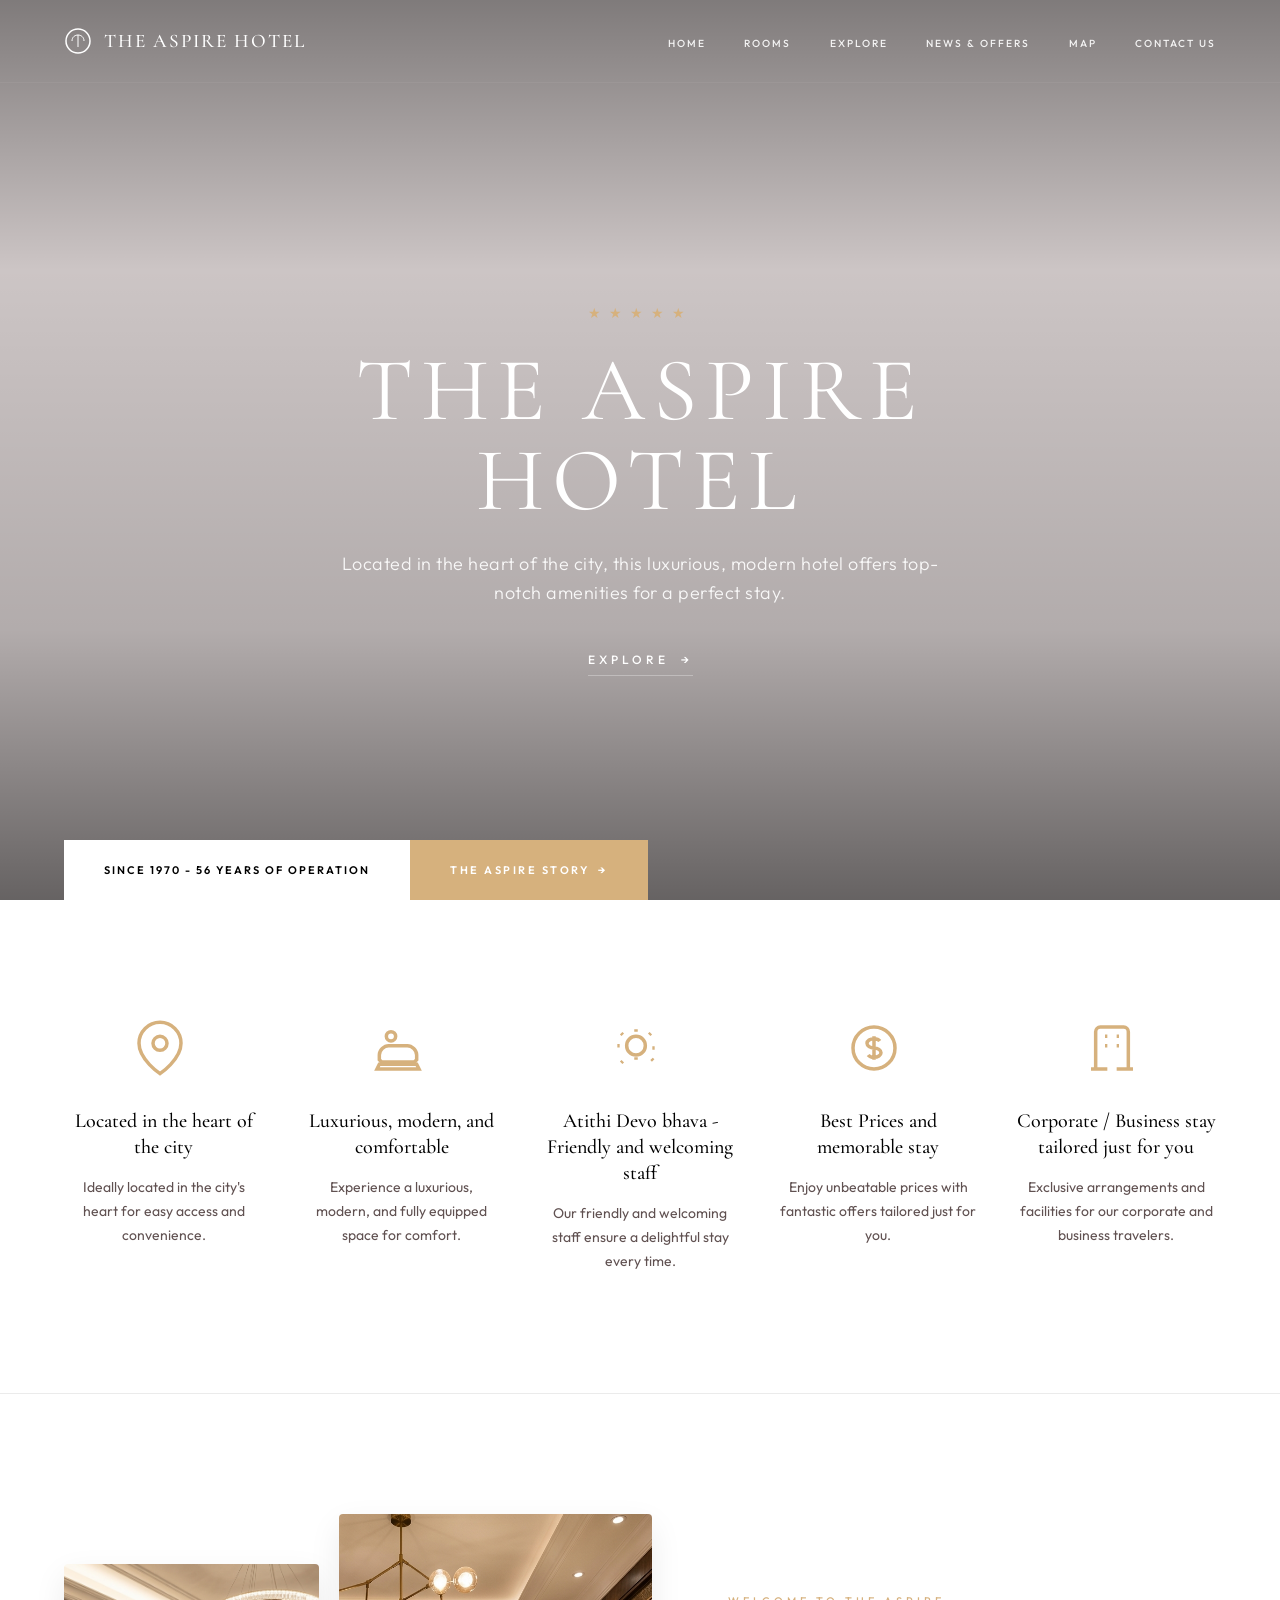
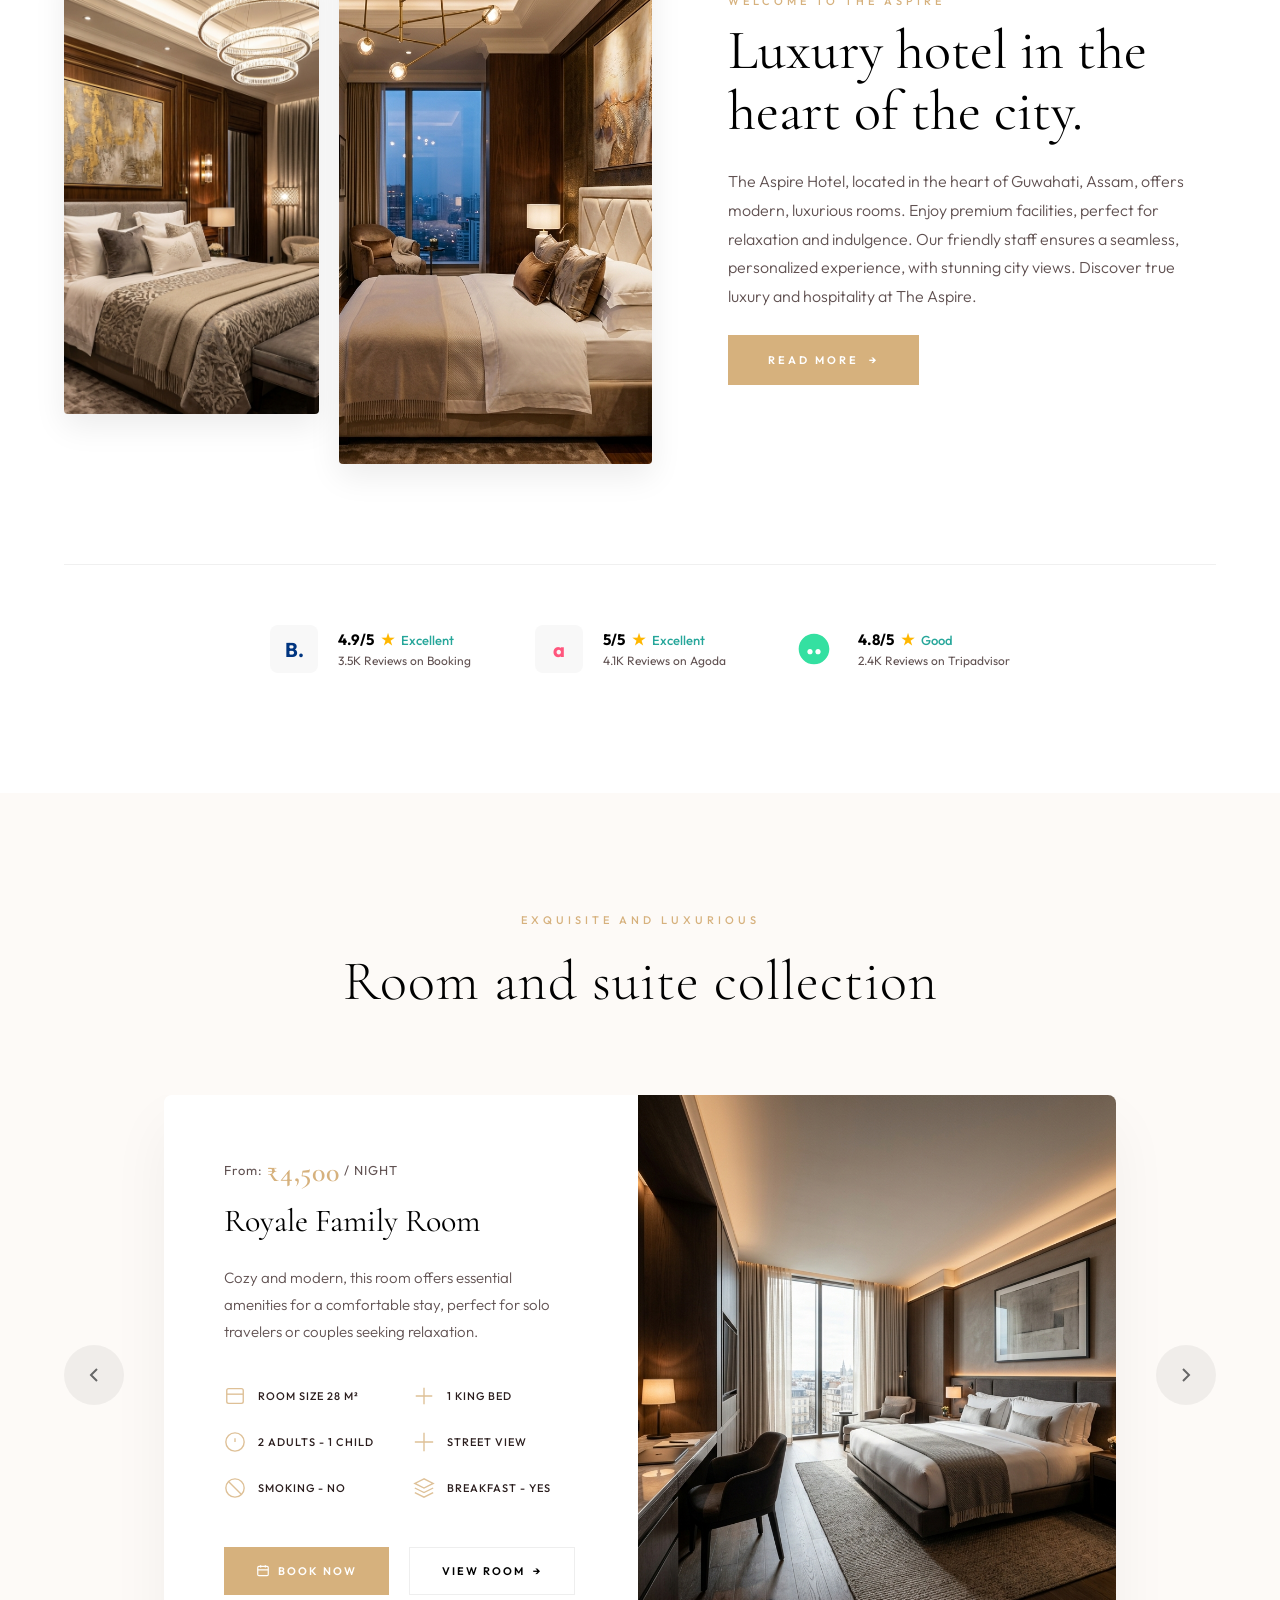
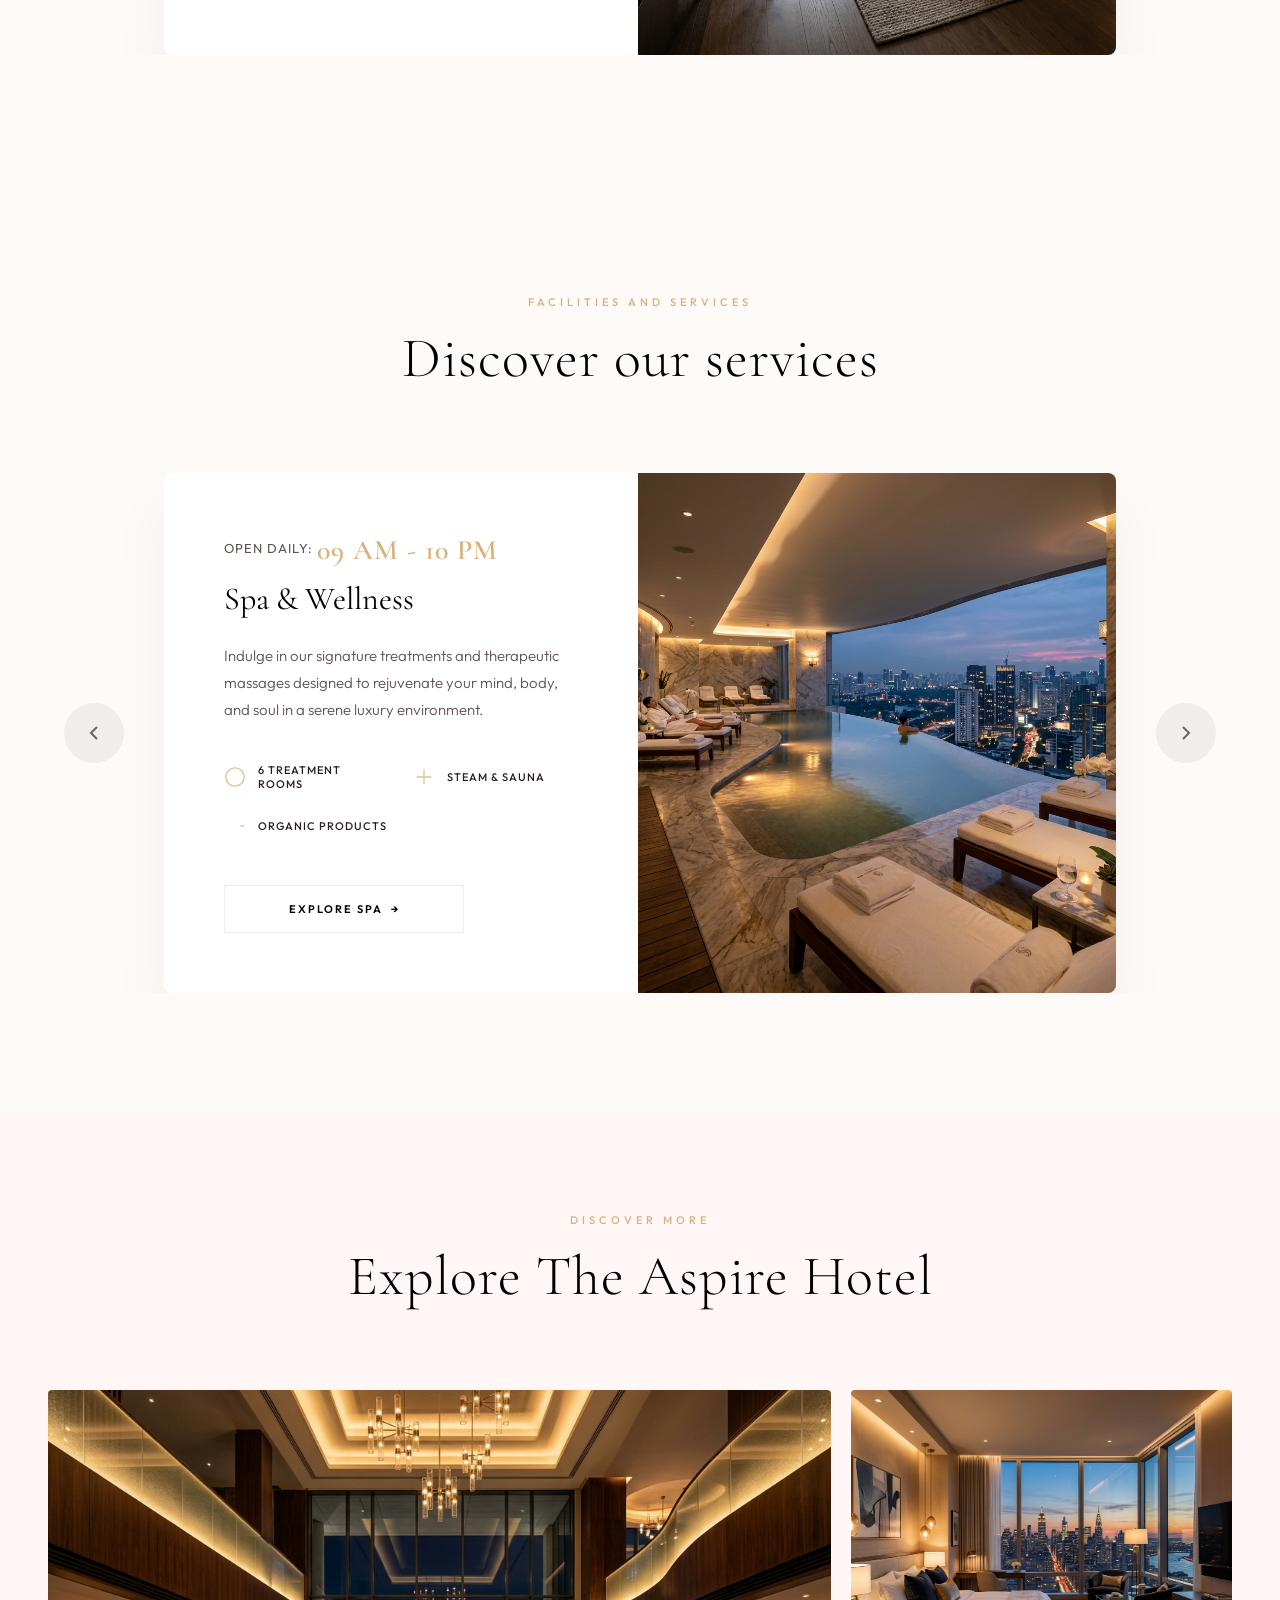
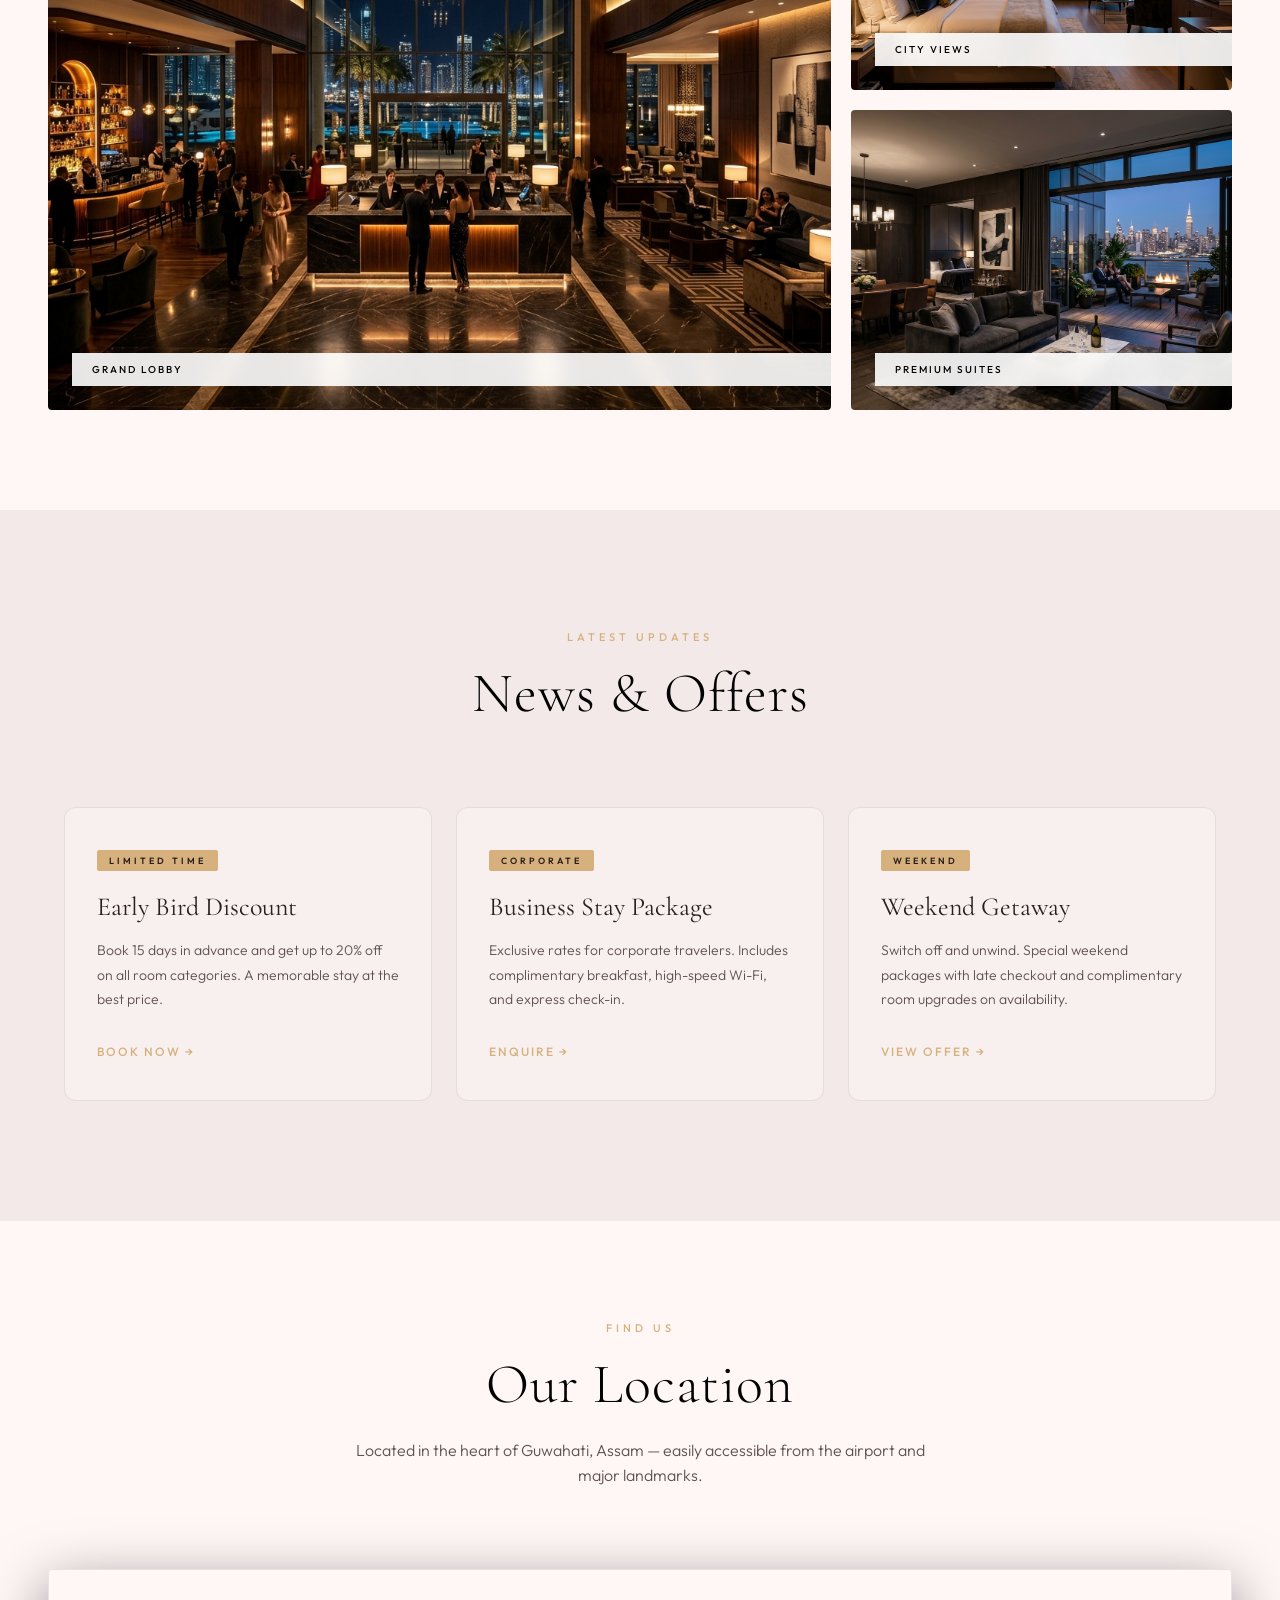
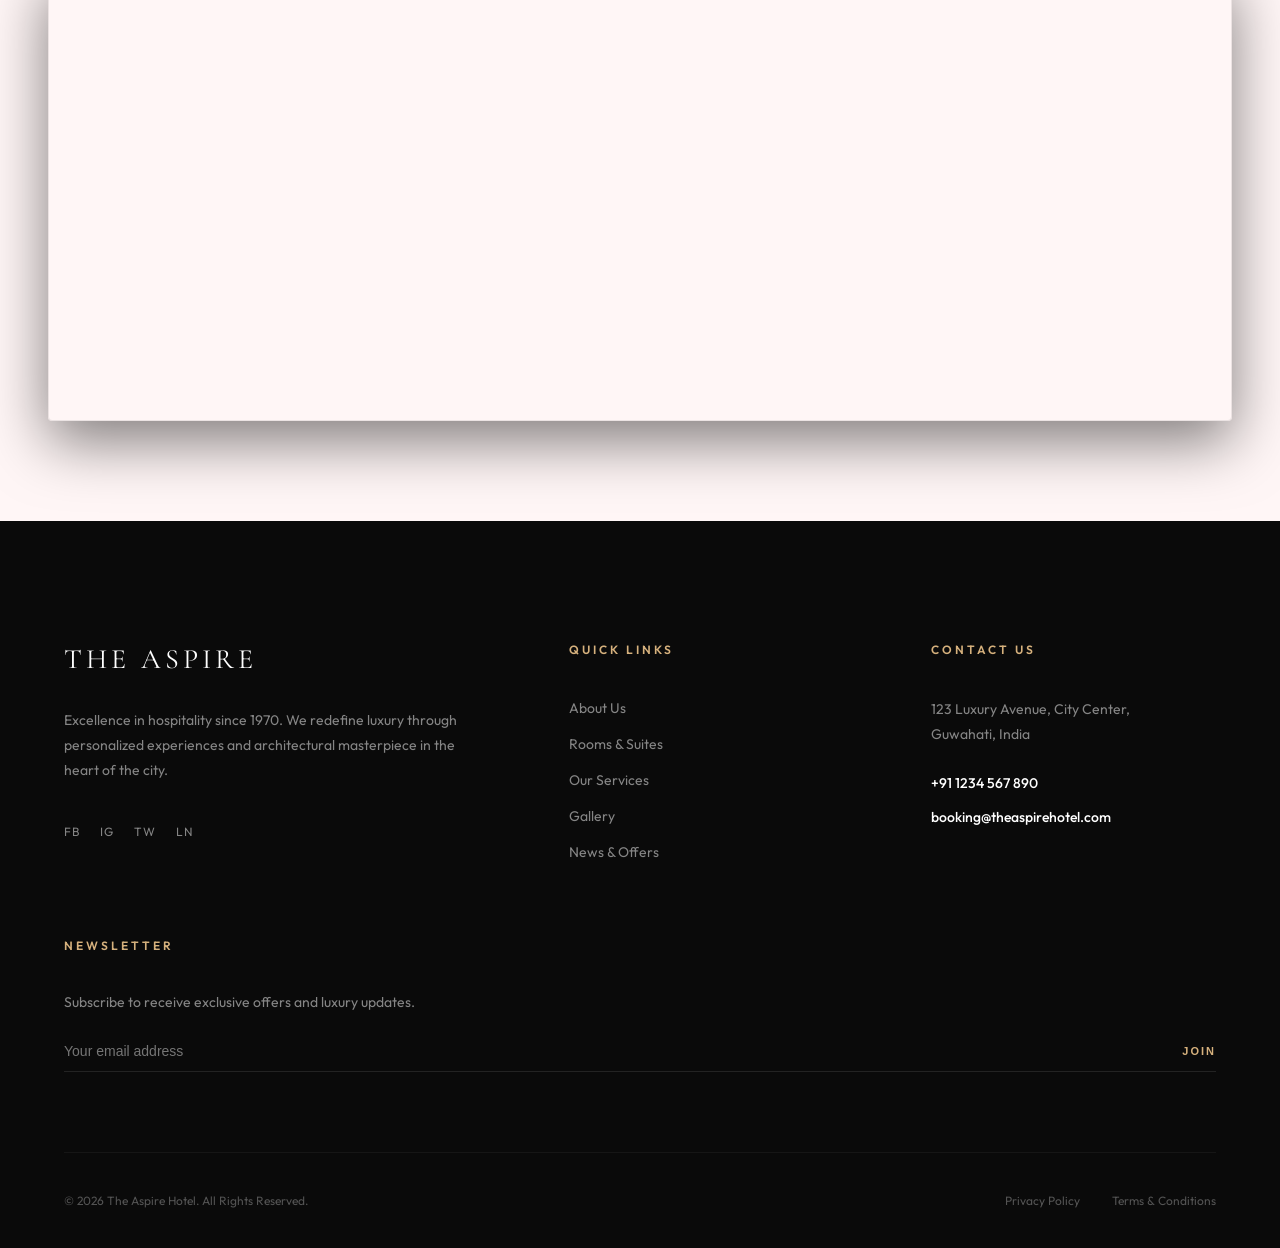
==== index.html @ 293cb463 "new" ====
<!doctype html>
<html lang="en">
  <head>
    <meta charset="UTF-8" />
    <meta name="viewport" content="width=device-width, initial-scale=1.0" />
    <title>The Aspire Hotel – Guwahati</title>
    <meta
      name="description"
      content="The Aspire Hotel, located in the heart of Guwahati. Luxurious, modern and comfortable rooms. Best prices and memorable stay awaits you."
    />
    <!-- External Stylesheet -->
    <link rel="stylesheet" href="./style.css" />
  </head>
  <body>
    <!-- NAV (Glassmorphism) -->
    <nav id="main-nav">
      <a href="#home" class="nav-logo" id="nav-logo-link">
        <svg viewBox="0 0 28 28" fill="none" xmlns="http://www.w3.org/2000/svg">
          <circle
            cx="14"
            cy="14"
            r="12"
            stroke="currentColor"
            stroke-width="1.5"
          />
          <path
            d="M8 14 C8 10 11 8 14 8 C17 8 20 10 20 14"
            stroke="currentColor"
            stroke-width="1"
            fill="none"
          />
          <line
            x1="14"
            y1="8"
            x2="14"
            y2="20"
            stroke="currentColor"
            stroke-width="1"
          />
        </svg>
        The Aspire Hotel
      </a>
      <ul class="nav-links" id="nav-links">
        <li><a href="#home" id="nav-home">Home</a></li>
        <li><a href="#rooms" id="nav-rooms">Rooms</a></li>
        <li><a href="#explore" id="nav-explore">Explore</a></li>
        <li><a href="#news-offers" id="nav-news">News & Offers</a></li>
        <li><a href="#map" id="nav-map">Map</a></li>
        <li><a href="#contact" id="nav-contact">Contact Us</a></li>
      </ul>
      <!-- <a href="#rooms" class="nav-btn" id="nav-reservation-btn">Reservation</a> -->
      <button class="nav-hamburger" id="nav-hamburger" aria-label="Open menu">
        <span></span><span></span><span></span>
      </button>
    </nav>

    <!-- MOBILE MENU DRAWER -->
    <div class="mobile-menu" id="mobile-menu">
      <button
        class="mobile-menu-close"
        id="mobile-menu-close"
        aria-label="Close menu"
      >
        ✕
      </button>
      <ul class="mobile-nav-links">
        <li><a href="#home">Home</a></li>
        <li><a href="#rooms">Rooms</a></li>
        <li><a href="#explore">Explore</a></li>
        <li><a href="#news-offers">News & Offers</a></li>
        <li><a href="#map">Map</a></li>
        <li><a href="#contact">Contact Us</a></li>
      </ul>
      <a
        href="#rooms"
        class="nav-btn"
        style="margin-top: 40px; display: inline-block"
        >Reservation</a
      >
    </div>
    <div class="mobile-menu-overlay" id="mobile-menu-overlay"></div>

    <!-- HERO -->
    <section class="hero" id="home">
      <video class="hero-video" autoplay muted loop playsinline>
        <source src="./Vidio-BG.mp4" type="video/mp4" />
      </video>

      <div class="hero-overlay"></div>

      <div class="hero-content">
        <div class="hero-stars">★★★★★</div>
        <h1 class="hero-title">THE ASPIRE HOTEL</h1>
        <p class="hero-sub">
          Located in the heart of the city, this luxurious, modern hotel offers
          top-notch amenities for a perfect stay.
        </p>
        <a href="#rooms" class="hero-explore" id="hero-explore-btn"
          >EXPLORE &nbsp;→</a
        >
      </div>

      <div class="hero-bottom-bar">
        <div class="hero-op-info">
          <div class="since-box">SINCE 1970 - 56 YEARS OF OPERATION</div>
          <a href="#about" class="story-link">THE ASPIRE STORY &nbsp;→</a>
        </div>
      </div>
    </section>

    <!-- FEATURES SECTION -->
    <section class="features-row" id="features">
      <div class="features-grid">
        <div class="feature-item reveal">
          <div class="feature-icon">
            <svg
              viewBox="0 0 24 24"
              fill="none"
              stroke="currentColor"
              stroke-width="1.5"
            >
              <path d="M21 10c0 7-9 13-9 13s-9-6-9-13a9 9 0 0118 0z" />
              <circle cx="12" cy="10" r="3" />
            </svg>
          </div>
          <h3 class="feature-title">Located in the heart of the city</h3>
          <p class="feature-text">
            Ideally located in the city's heart for easy access and convenience.
          </p>
        </div>

        <div class="feature-item reveal">
          <div class="feature-icon">
            <svg
              viewBox="0 0 24 24"
              fill="none"
              stroke="currentColor"
              stroke-width="1.5"
            >
              <path
                d="M4 19h16l1 2h-18l1-2zm16-4v2l-1 1h-14l-1-1v-2c0-2 2-4 4-4h8c2 0 4 2 4 4zM7 7a2 2 0 114 0 2 2 0 01-4 0z"
              />
            </svg>
          </div>
          <h3 class="feature-title">Luxurious, modern, and comfortable</h3>
          <p class="feature-text">
            Experience a luxurious, modern, and fully equipped space for
            comfort.
          </p>
        </div>

        <div class="feature-item reveal">
          <div class="feature-icon">
            <svg
              viewBox="0 0 24 24"
              fill="none"
              stroke="currentColor"
              stroke-width="1.5"
            >
              <path
                d="M12 4v1m0 11v1m8-5h-1M5 11H4m15.364 6.364l-.707-.707M6.343 6.343l-.707-.707m12.728 0l-.707.707M6.343 17.657l-.707.707M16 11a4 4 0 11-8 0 4 4 0 018 0z"
              />
            </svg>
          </div>
          <h3 class="feature-title">
            Atithi Devo bhava - Friendly and welcoming staff
          </h3>
          <p class="feature-text">
            Our friendly and welcoming staff ensure a delightful stay every
            time.
          </p>
        </div>

        <div class="feature-item reveal">
          <div class="feature-icon">
            <svg
              viewBox="0 0 24 24"
              fill="none"
              stroke="currentColor"
              stroke-width="1.5"
            >
              <path
                d="M12 8c-1.657 0-3 .895-3 2s1.343 2 3 2 3 .895 3 2-1.343 2-3 2m0-8c1.11 0 2.08.407 2.5 1M12 8V7m0 1v8m0 0v1m0-1c-1.11 0-2.08-.407-2.5-1M21 12a9 9 0 11-18 0 9 9 0 0118 0z"
              />
            </svg>
          </div>
          <h3 class="feature-title">Best Prices and memorable stay</h3>
          <p class="feature-text">
            Enjoy unbeatable prices with fantastic offers tailored just for you.
          </p>
        </div>

        <div class="feature-item reveal">
          <div class="feature-icon">
            <svg
              viewBox="0 0 24 24"
              fill="none"
              stroke="currentColor"
              stroke-width="1.5"
            >
              <path
                d="M19 21V5a2 2 0 00-2-2H7a2 2 0 00-2 2v16m14 0h2m-2 0h-5m-9 0H3m2 0h5M9 7h1m-1 4h1m4-4h1m-1 4h1"
              />
            </svg>
          </div>
          <h3 class="feature-title">
            Corporate / Business stay tailored just for you
          </h3>
          <p class="feature-text">
            Exclusive arrangements and facilities for our corporate and business
            travelers.
          </p>
        </div>
      </div>
    </section>

    <!-- WELCOME SECTION -->
    <section class="welcome-section" id="about">
      <div class="welcome-container">
        <div class="welcome-visuals reveal">
          <div class="img-stagger-1">
            <img src="./assets/about_1.png" alt="Luxury Room View 1" />
          </div>
          <div class="img-stagger-2">
            <img src="./assets/about_2.png" alt="Luxury Room View 2" />
          </div>
        </div>
        <div class="welcome-content reveal">
          <div class="content-header">
            <span class="eyebrow">WELCOME TO THE ASPIRE</span>
            <h2 class="title">Luxury hotel in the<br />heart of the city.</h2>
          </div>
          <p class="description">
            The Aspire Hotel, located in the heart of Guwahati, Assam, offers
            modern, luxurious rooms. Enjoy premium facilities, perfect for
            relaxation and indulgence. Our friendly staff ensures a seamless,
            personalized experience, with stunning city views. Discover true
            luxury and hospitality at The Aspire.
          </p>
          <a href="#explore" class="btn-lara-read">READ MORE &nbsp;→</a>
        </div>
      </div>

      <!-- RATINGS STRIP -->
      <div class="ratings-row reveal">
        <div class="ratings-container">
          <div class="rating-item">
            <div class="rating-logo">B.</div>
            <div class="rating-info">
              <div class="rating-val">
                4.9/5 <span class="stars">★</span>
                <span class="quality">Excellent</span>
              </div>
              <div class="rating-count">3.5K Reviews on Booking</div>
            </div>
          </div>
          <div class="rating-item">
            <div class="rating-logo brand-agoda">a</div>
            <div class="rating-info">
              <div class="rating-val">
                5/5 <span class="stars">★</span>
                <span class="quality">Excellent</span>
              </div>
              <div class="rating-count">4.1K Reviews on Agoda</div>
            </div>
          </div>
          <div class="rating-item">
            <div class="rating-logo brand-trip">
              <svg viewBox="0 0 24 24" fill="currentColor">
                <path
                  d="M12 .5C5.649.5.5 5.649.5 12c0 6.351 5.149 11.5 11.5 11.5s11.5-5.149 11.5-11.5C23.5 5.649 18.351.5 12 .5zM9 16c-1.104 0-2-.896-2-2s.896-2 2-2 2 .896 2 2-.896 2-2 2zm6 0c-1.104 0-2-.896-2-2s.896-2 2-2 2 .896 2 2-.896 2-2 2z"
                />
              </svg>
            </div>
            <div class="rating-info">
              <div class="rating-val">
                4.8/5 <span class="stars">★</span>
                <span class="quality">Good</span>
              </div>
              <div class="rating-count">2.4K Reviews on Tripadvisor</div>
            </div>
          </div>
        </div>
      </div>
    </section>

    <!-- ROOMS COLLECTION -->
    <section class="rooms" id="rooms">
      <div class="rooms-header reveal">
        <span class="eyebrow">EXQUISITE AND LUXURIOUS</span>
        <h2 class="title">Room and suite collection</h2>
      </div>

      <div class="collection-slider reveal" data-slider="room-collection">
        <div class="slider-track">
          <!-- Slide 1: Standard Room -->
          <div class="slider-slide">
            <div class="room-card-large">
              <div class="room-info-pane">
                <div class="room-price-info">
                  From: <span class="price-val">₹4,500</span> / NIGHT
                </div>
                <h3 class="room-name-large">Royale Family Room</h3>
                <p class="room-desc-large">
                  Cozy and modern, this room offers essential amenities for a
                  comfortable stay, perfect for solo travelers or couples
                  seeking relaxation.
                </p>
                <div class="room-details-grid">
                  <div class="detail-item">
                    <svg
                      viewBox="0 0 24 24"
                      fill="none"
                      stroke="currentColor"
                      stroke-width="1.5"
                    >
                      <rect x="3" y="4" width="18" height="16" rx="2" />
                      <line x1="3" y1="10" x2="21" y2="10" />
                    </svg>
                    <span>ROOM SIZE 28 M²</span>
                  </div>
                  <div class="detail-item">
                    <svg
                      viewBox="0 0 24 24"
                      fill="none"
                      stroke="currentColor"
                      stroke-width="1.5"
                    >
                      <path d="M3 12h18M12 3v18" />
                    </svg>
                    <span>1 KING BED</span>
                  </div>
                  <div class="detail-item">
                    <svg
                      viewBox="0 0 24 24"
                      fill="none"
                      stroke="currentColor"
                      stroke-width="1.5"
                    >
                      <circle cx="12" cy="12" r="10" />
                      <path d="M12 16v.01M12 8v4" />
                    </svg>
                    <span>2 ADULTS - 1 CHILD</span>
                  </div>
                  <div class="detail-item">
                    <svg
                      viewBox="0 0 24 24"
                      fill="none"
                      stroke="currentColor"
                      stroke-width="1.5"
                    >
                      <path d="M12 2v20M2 12h20" />
                    </svg>
                    <span>STREET VIEW</span>
                  </div>
                  <div class="detail-item">
                    <svg
                      viewBox="0 0 24 24"
                      fill="none"
                      stroke="currentColor"
                      stroke-width="1.5"
                    >
                      <circle cx="12" cy="12" r="10" />
                      <line x1="4.93" y1="4.93" x2="19.07" y2="19.07" />
                    </svg>
                    <span>SMOKING - NO</span>
                  </div>
                  <div class="detail-item">
                    <svg
                      viewBox="0 0 24 24"
                      fill="none"
                      stroke="currentColor"
                      stroke-width="1.5"
                    >
                      <path
                        d="M12 2L2 7l10 5 10-5-10-5zM2 17l10 5 10-5M2 12l10 5 10-5"
                      />
                    </svg>
                    <span>BREAKFAST - YES</span>
                  </div>
                </div>
                <div class="room-actions-large">
                  <a href="#contact" class="btn-book-now">
                    <svg
                      viewBox="0 0 24 24"
                      fill="none"
                      stroke="currentColor"
                      stroke-width="2"
                      style="width: 14px; height: 14px; margin-right: 8px"
                    >
                      <rect x="3" y="4" width="18" height="16" rx="2" />
                      <path d="M16 2v4M8 2v4M3 10h18" />
                    </svg>
                    BOOK NOW
                  </a>
                  <a
                    href="./room-details.html?type=royale"
                    class="btn-view-room"
                    >VIEW ROOM &nbsp;→</a
                  >
                </div>
              </div>
              <div class="room-image-pane">
                <img
                  src="./assets/room_standard_coll.png"
                  alt="Standard Room"
                />
              </div>
            </div>
          </div>

          <!-- Slide 2: Deluxe Room -->
          <div class="slider-slide">
            <div class="room-card-large">
              <div class="room-info-pane">
                <div class="room-price-info">
                  From: <span class="price-val">₹7,500</span> / NIGHT
                </div>
                <h3 class="room-name-large">Premium Family Room</h3>
                <p class="room-desc-large">
                  Experience enhanced luxury with premium furnishings and
                  breathtaking city panoramas. A perfect blend of style and
                  comfort.
                </p>
                <div class="room-details-grid">
                  <div class="detail-item">
                    <svg
                      viewBox="0 0 24 24"
                      fill="none"
                      stroke="currentColor"
                      stroke-width="1.5"
                    >
                      <rect x="3" y="4" width="18" height="16" rx="2" />
                    </svg>
                    <span>ROOM SIZE 42 M²</span>
                  </div>
                  <div class="detail-item">
                    <svg
                      viewBox="0 0 24 24"
                      fill="none"
                      stroke="currentColor"
                      stroke-width="1.5"
                    >
                      <path d="M3 12h18M12 3v18" />
                    </svg>
                    <span>1 KING BED</span>
                  </div>
                  <div class="detail-item">
                    <svg
                      viewBox="0 0 24 24"
                      fill="none"
                      stroke="currentColor"
                      stroke-width="1.5"
                    >
                      <circle cx="12" cy="12" r="10" />
                    </svg>
                    <span>2 ADULTS - 1 CHILD</span>
                  </div>
                  <div class="detail-item">
                    <svg
                      viewBox="0 0 24 24"
                      fill="none"
                      stroke="currentColor"
                      stroke-width="1.5"
                    >
                      <path d="M12 2v20M2 12h20" />
                    </svg>
                    <span>CITY VIEW</span>
                  </div>
                  <div class="detail-item">
                    <svg
                      viewBox="0 0 24 24"
                      fill="none"
                      stroke="currentColor"
                      stroke-width="1.5"
                    >
                      <circle cx="12" cy="12" r="10" />
                    </svg>
                    <span>SMOKING - NO</span>
                  </div>
                  <div class="detail-item">
                    <svg
                      viewBox="0 0 24 24"
                      fill="none"
                      stroke="currentColor"
                      stroke-width="1.5"
                    >
                      <path d="M12 2L2 7l10 5" />
                    </svg>
                    <span>BREAKFAST - YES</span>
                  </div>
                </div>
                <div class="room-actions-large">
                  <a href="#contact" class="btn-book-now">BOOK NOW</a>
                  <a
                    href="./room-details.html?type=premium"
                    class="btn-view-room"
                    >VIEW ROOM &nbsp;→</a
                  >
                </div>
              </div>
              <div class="room-image-pane">
                <img src="./assets/room_deluxe_coll.png" alt="Deluxe Room" />
              </div>
            </div>
          </div>

          <!-- Slide 3: Executive Suite -->
          <div class="slider-slide">
            <div class="room-card-large">
              <div class="room-info-pane">
                <div class="room-price-info">
                  From: <span class="price-val">₹12,000</span> / NIGHT
                </div>
                <h3 class="room-name-large">Deluxe Double Room</h3>
                <p class="room-desc-large">
                  Our most exclusive accommodation featuring a separate living
                  area and unparalleled luxury amenities for the elite traveler.
                </p>
                <div class="room-details-grid">
                  <div class="detail-item">
                    <svg
                      viewBox="0 0 24 24"
                      fill="none"
                      stroke="currentColor"
                      stroke-width="1.5"
                    >
                      <rect x="3" y="4" width="18" height="16" rx="2" />
                    </svg>
                    <span>ROOM SIZE 85 M²</span>
                  </div>
                  <div class="detail-item">
                    <svg
                      viewBox="0 0 24 24"
                      fill="none"
                      stroke="currentColor"
                      stroke-width="1.5"
                    >
                      <path d="M3 12h18" />
                    </svg>
                    <span>2 KING BEDS</span>
                  </div>
                  <div class="detail-item">
                    <svg
                      viewBox="0 0 24 24"
                      fill="none"
                      stroke="currentColor"
                      stroke-width="1.5"
                    >
                      <circle cx="12" cy="12" r="10" />
                    </svg>
                    <span>4 ADULTS</span>
                  </div>
                  <div class="detail-item">
                    <svg
                      viewBox="0 0 24 24"
                      fill="none"
                      stroke="currentColor"
                      stroke-width="1.5"
                    >
                      <path d="M12 21l-4-4" />
                    </svg>
                    <span>SKYLINE VIEW</span>
                  </div>
                  <div class="detail-item">
                    <svg
                      viewBox="0 0 24 24"
                      fill="none"
                      stroke="currentColor"
                      stroke-width="1.5"
                    >
                      <circle cx="12" cy="12" r="10" />
                    </svg>
                    <span>SMOKING - NO</span>
                  </div>
                  <div class="detail-item">
                    <svg
                      viewBox="0 0 24 24"
                      fill="none"
                      stroke="currentColor"
                      stroke-width="1.5"
                    >
                      <path d="M22 12h-4" />
                    </svg>
                    <span>BREAKFAST - YES</span>
                  </div>
                </div>
                <div class="room-actions-large">
                  <a href="#contact" class="btn-book-now">BOOK NOW</a>
                  <a
                    href="./room-details.html?type=deluxe"
                    class="btn-view-room"
                    >VIEW ROOM &nbsp;→</a
                  >
                </div>
              </div>
              <div class="room-image-pane">
                <img src="./assets/room_suite_coll.png" alt="Executive Suite" />
              </div>
            </div>
          </div>
        </div>

        <!-- Slider Controls -->
        <button class="slider-arrow prev" aria-label="Previous slide">
          <svg
            viewBox="0 0 24 24"
            fill="none"
            stroke="currentColor"
            stroke-width="2"
          >
            <path d="M15 18l-6-6 6-6" />
          </svg>
        </button>
        <button class="slider-arrow next" aria-label="Next slide">
          <svg
            viewBox="0 0 24 24"
            fill="none"
            stroke="currentColor"
            stroke-width="2"
          >
            <path d="M9 18l6-6-6-6" />
          </svg>
        </button>
      </div>
    </section>

    <!-- FACILITIES COLLECTION SLIDER -->
    <section class="rooms" id="services">
      <div class="rooms-header reveal">
        <span class="section-eyebrow">FACILITIES AND SERVICES</span>
        <h2 class="section-title">Discover our services</h2>
      </div>

      <div class="collection-slider reveal" data-slider="facility-collection">
        <div class="slider-track">
          <!-- Slide 1: Spa -->
          <div class="slider-slide">
            <div class="room-card-large">
              <div class="room-info-pane">
                <div class="room-price-info">
                  OPEN DAILY: <span class="price-val">09 AM - 10 PM</span>
                </div>
                <h3 class="room-name-large">Spa & Wellness</h3>
                <p class="room-desc-large">
                  Indulge in our signature treatments and therapeutic massages
                  designed to rejuvenate your mind, body, and soul in a serene
                  luxury environment.
                </p>
                <div class="room-details-grid">
                  <div class="detail-item">
                    <svg
                      viewBox="0 0 24 24"
                      fill="none"
                      stroke="currentColor"
                      stroke-width="1.5"
                    >
                      <circle cx="12" cy="12" r="10" />
                    </svg>
                    <span>6 TREATMENT ROOMS</span>
                  </div>
                  <div class="detail-item">
                    <svg
                      viewBox="0 0 24 24"
                      fill="none"
                      stroke="currentColor"
                      stroke-width="1.5"
                    >
                      <path d="M12 4v16M4 12h16" />
                    </svg>
                    <span>STEAM & SAUNA</span>
                  </div>
                  <div class="detail-item">
                    <svg
                      viewBox="0 0 24 24"
                      fill="none"
                      stroke="currentColor"
                      stroke-width="1.5"
                    >
                      <path d="M22 12h-4" />
                    </svg>
                    <span>ORGANIC PRODUCTS</span>
                  </div>
                </div>
                <div class="room-actions-large no-res">
                  <a href="#" class="btn-view-room">EXPLORE SPA &nbsp;→</a>
                </div>
              </div>
              <div class="room-image-pane">
                <img src="./assets/facility_spa.png" alt="Spa & Wellness" />
              </div>
            </div>
          </div>

          <!-- Slide 2: Dining -->
          <div class="slider-slide">
            <div class="room-card-large">
              <div class="room-info-pane">
                <div class="room-price-info">
                  FINE DINING: <span class="price-val">7 PM - 11 PM</span>
                </div>
                <h3 class="room-name-large">The Grand Restaurant</h3>
                <p class="room-desc-large">
                  Taste curated global cuisines prepared by multi-award winning
                  world-class chefs. An intimate atmosphere for the most
                  discerning palates.
                </p>
                <div class="room-details-grid">
                  <div class="detail-item">
                    <svg
                      viewBox="0 0 24 24"
                      fill="none"
                      stroke="currentColor"
                      stroke-width="1.5"
                    >
                      <path d="M12 2L2 7l10 5 10-5-10-5z" />
                    </svg>
                    <span>GLOBAL CUISINE</span>
                  </div>
                  <div class="detail-item">
                    <svg
                      viewBox="0 0 24 24"
                      fill="none"
                      stroke="currentColor"
                      stroke-width="1.5"
                    >
                      <path d="M3 12h18" />
                    </svg>
                    <span>80 SEATING CAPACITY</span>
                  </div>
                  <div class="detail-item">
                    <svg
                      viewBox="0 0 24 24"
                      fill="none"
                      stroke="currentColor"
                      stroke-width="1.5"
                    >
                      <path d="M12 21l-4-4" />
                    </svg>
                    <span>PRIVATE DINING</span>
                  </div>
                </div>
                <div class="room-actions-large no-res">
                  <a href="#" class="btn-view-room">VIEW MENU &nbsp;→</a>
                </div>
              </div>
              <div class="room-image-pane">
                <img src="./assets/facility_dining.png" alt="Fine Dining" />
              </div>
            </div>
          </div>

          <!-- Slide 3: Pool -->
          <div class="slider-slide">
            <div class="room-card-large">
              <div class="room-info-pane">
                <div class="room-price-info">
                  ROOFTOP: <span class="price-val">06 AM - 08 PM</span>
                </div>
                <h3 class="room-name-large">Infinity Rooftop Pool</h3>
                <p class="room-desc-large">
                  Experience breathtaking city views from our
                  temperature-controlled rooftop pool. The perfect spot for
                  twilight swimming and relaxation.
                </p>
                <div class="room-details-grid">
                  <div class="detail-item">
                    <svg
                      viewBox="0 0 24 24"
                      fill="none"
                      stroke="currentColor"
                      stroke-width="1.5"
                    >
                      <path d="M12 21l-4-4" />
                    </svg>
                    <span>SKYLINE VIEWS</span>
                  </div>
                  <div class="detail-item">
                    <svg
                      viewBox="0 0 24 24"
                      fill="none"
                      stroke="currentColor"
                      stroke-width="1.5"
                    >
                      <circle cx="12" cy="12" r="10" />
                    </svg>
                    <span>HEATED WATER</span>
                  </div>
                  <div class="detail-item">
                    <svg
                      viewBox="0 0 24 24"
                      fill="none"
                      stroke="currentColor"
                      stroke-width="1.5"
                    >
                      <path d="M22 12h-4" />
                    </svg>
                    <span>POOLSIDE BAR</span>
                  </div>
                </div>
                <div class="room-actions-large no-res">
                  <a href="#" class="btn-view-room">RELAX BY POOL &nbsp;→</a>
                </div>
              </div>
              <div class="room-image-pane">
                <img src="./assets/facility_pool.png" alt="Infinity Pool" />
              </div>
            </div>
          </div>
        </div>

        <!-- Slider Controls -->
        <button class="slider-arrow prev" aria-label="Previous slide">
          <svg
            viewBox="0 0 24 24"
            fill="none"
            stroke="currentColor"
            stroke-width="2"
          >
            <path d="M15 18l-6-6 6-6" />
          </svg>
        </button>
        <button class="slider-arrow next" aria-label="Next slide">
          <svg
            viewBox="0 0 24 24"
            fill="none"
            stroke="currentColor"
            stroke-width="2"
          >
            <path d="M9 18l6-6-6-6" />
          </svg>
        </button>
      </div>
    </section>

    <!-- EXPLORE THE ASPIRE HOTEL -->
    <section class="explore" id="explore">
      <div class="container">
        <div class="section-header reveal">
          <div class="section-eyebrow">Discover More</div>
          <h2 class="section-title">Explore The Aspire Hotel</h2>
        </div>
        <div class="gallery-grid reveal">
          <div class="gallery-cell" id="gallery-lobby">
            <img src="./assets/hero_bg.png" alt="Lobby" />
            <div class="gallery-label">Grand Lobby</div>
          </div>
          <div class="gallery-cell" id="gallery-views">
            <img src="./assets/room_deluxe.png" alt="City Views" />
            <div class="gallery-label">City Views</div>
          </div>
          <div class="gallery-cell" id="gallery-suites">
            <img src="./assets/room_suite.png" alt="Suites" />
            <div class="gallery-label">Premium Suites</div>
          </div>
        </div>
      </div>
    </section>

    <!-- NEWS & OFFERS -->
    <section class="news-offers" id="news-offers">
      <div class="container">
        <div class="section-header reveal">
          <div class="section-eyebrow">Latest Updates</div>
          <h2 class="section-title">News & Offers</h2>
        </div>
        <div class="offers-grid reveal">
          <div class="offer-card" id="offer-card-1">
            <div class="offer-badge">Limited Time</div>
            <div class="offer-title">Early Bird Discount</div>
            <div class="offer-desc">
              Book 15 days in advance and get up to 20% off on all room
              categories. A memorable stay at the best price.
            </div>
            <a href="#rooms" class="offer-link">Book Now →</a>
          </div>
          <div class="offer-card" id="offer-card-2">
            <div class="offer-badge">Corporate</div>
            <div class="offer-title">Business Stay Package</div>
            <div class="offer-desc">
              Exclusive rates for corporate travelers. Includes complimentary
              breakfast, high-speed Wi-Fi, and express check-in.
            </div>
            <a href="#rooms" class="offer-link">Enquire →</a>
          </div>
          <div class="offer-card" id="offer-card-3">
            <div class="offer-badge">Weekend</div>
            <div class="offer-title">Weekend Getaway</div>
            <div class="offer-desc">
              Switch off and unwind. Special weekend packages with late checkout
              and complimentary room upgrades on availability.
            </div>
            <a href="#rooms" class="offer-link">View Offer →</a>
          </div>
        </div>
      </div>
    </section>

    <!-- MAP -->
    <section class="map-section" id="map">
      <div class="container">
        <div class="section-header reveal">
          <div class="section-eyebrow">Find Us</div>
          <h2 class="section-title">Our Location</h2>
          <p class="section-sub reveal">
            Located in the heart of Guwahati, Assam — easily accessible from the
            airport and major landmarks.
          </p>
        </div>
        <div class="map-container reveal">
          <iframe
            id="hotel-map"
            src="https://www.google.com/maps/embed?pb=!1m18!1m12!1m3!1d57408.42095597567!2d91.7086485!3d26.1445169!2m3!1f0!2f0!3f0!3m2!1i1024!2i768!4f13.1!3m3!1m2!1s0x375a5948b879f007%3A0x6f5f3e3a069a6a7b!2sGuwahati%2C%20Assam!5e0!3m2!1sen!2sin!4v1700000000000!5m2!1sen!2sin"
            width="100%"
            height="450"
            style="border: 0"
            allowfullscreen=""
            loading="lazy"
            referrerpolicy="no-referrer-when-downgrade"
            title="The Aspire Hotel Location - Guwahati"
          >
          </iframe>
        </div>
      </div>
    </section>

    <!-- FOOTER / CONTACT -->
    <!-- PREMIUM FOOTER -->
    <footer class="lara-footer" id="contact">
      <div class="footer-container">
        <div class="footer-top">
          <div class="footer-col brand-col">
            <a href="#" class="footer-logo">THE ASPIRE</a>
            <p class="brand-text">
              Excellence in hospitality since 1970. We redefine luxury through
              personalized experiences and architectural masterpiece in the
              heart of the city.
            </p>
            <div class="social-links">
              <a href="#" aria-label="Facebook">FB</a>
              <a href="#" aria-label="Instagram">IG</a>
              <a href="#" aria-label="Twitter">TW</a>
              <a href="#" aria-label="LinkedIn">LN</a>
            </div>
          </div>
          <div class="footer-col">
            <h4 class="footer-title">QUICK LINKS</h4>
            <ul class="footer-nav">
              <li><a href="#about">About Us</a></li>
              <li><a href="#rooms">Rooms & Suites</a></li>
              <li><a href="#services">Our Services</a></li>
              <li><a href="#explore">Gallery</a></li>
              <li><a href="#news-offers">News & Offers</a></li>
            </ul>
          </div>
          <div class="footer-col">
            <h4 class="footer-title">CONTACT US</h4>
            <div class="contact-info">
              <p>123 Luxury Avenue, City Center,<br />Guwahati, India</p>
              <p class="phone">+91 1234 567 890</p>
              <p class="email">booking@theaspirehotel.com</p>
            </div>
          </div>
          <div class="footer-col newsletter-col">
            <h4 class="footer-title">NEWSLETTER</h4>
            <p>Subscribe to receive exclusive offers and luxury updates.</p>
            <form class="newsletter-form">
              <input type="email" placeholder="Your email address" required />
              <button type="submit">JOIN</button>
            </form>
          </div>
        </div>
        <div class="footer-bottom">
          <p>© 2026 The Aspire Hotel. All Rights Reserved.</p>
          <div class="legal-links">
            <a href="#">Privacy Policy</a>
            <a href="#">Terms & Conditions</a>
          </div>
        </div>
      </div>
    </footer>

    <!-- LIGHTBOX MODAL -->
    <div id="lightbox" class="lightbox">
      <span class="lightbox-close">&times;</span>
      <button class="lightbox-prev">&lsaquo;</button>
      <div class="lightbox-content">
        <img id="lightbox-img" src="" alt="Gallery Image" />
        <div id="lightbox-caption" class="lightbox-caption"></div>
      </div>
      <button class="lightbox-next">&rsaquo;</button>
    </div>

    <!-- Scripts -->
    <script src="./roomsData.js"></script>
    <script src="./script.js"></script>
  </body>
</html>
---- style.css ----
@import url("https://fonts.googleapis.com/css2?family=Cormorant+Garamond:ital,wght@0,300;0,400;0,500;0,600;1,300;1,400&family=Outfit:wght@200;300;400;500;700&display=swap");

:root {
  /* OKLCH Color Palette - Premium Light Theme */
  --gold: oklch(0.78 0.08 75);
  --gold-light: oklch(0.85 0.06 75);
  --gold-dark: oklch(0.65 0.12 75);

  --base: oklch(0.98 0.01 20);
  --surface: oklch(0.96 0.01 20);
  --elevated: oklch(0.94 0.01 20);

  --text-main: oklch(0.25 0.02 20);
  --text-muted: oklch(0.45 0.02 20);

  --font-serif: "Cormorant Garamond", serif;
  --font-sans: "Outfit", sans-serif;

  --glass-bg: rgba(255, 255, 255, 0.7);
  --glass-border: rgba(0, 0, 0, 0.08);
  --shadow-sm: 0 4px 12px rgba(0, 0, 0, 0.05);
  --shadow-md: 0 12px 32px rgba(0, 0, 0, 0.08);

  /* Fluid Sizing & Typography */
  --space-unit: clamp(1rem, 2vw, 2rem);
  --section-padding: clamp(60px, 10vw, 120px);
  --container-px: clamp(24px, 5vw, 64px);

  --h1-size: clamp(40px, 8vw, 90px);
  --h2-size: clamp(32px, 5vw, 56px);
  --h3-size: clamp(24px, 3vw, 32px);
  --body-size: clamp(14px, 1.1vw, 16px);
}

.container {
  max-width: 1400px;
  margin: 0 auto;
  width: 100%;
}

/* ── GENERIC SECTION HEADERS ── */
.section-header {
  text-align: center;
  margin-bottom: clamp(40px, 8vw, 80px);
}

.section-eyebrow {
  display: block;
  font-size: 11px;
  letter-spacing: 4px;
  color: var(--gold);
  margin-bottom: 16px;
  font-weight: 500;
  text-transform: uppercase;
}

.section-title {
  font-family: var(--font-serif);
  font-size: var(--h2-size);
  color: #000;
  font-weight: 300;
  letter-spacing: 1px;
  line-height: 1.2;
}

.section-sub {
  font-size: 16px;
  color: var(--text-muted);
  max-width: 600px;
  margin: 20px auto 0;
  line-height: 1.6;
  font-weight: 300;
}

*,
*::before,
*::after {
  margin: 0;
  padding: 0;
  box-sizing: border-box;
}

html {
  scroll-behavior: smooth;
  scroll-padding-top: 100px; /* Enhanced for sticky header */
}

img,
svg {
  max-width: 100%;
  height: auto;
  display: block;
}

body {
  font-family: var(--font-sans);
  background: var(--base);
  color: var(--text-main);
  overflow-x: hidden;
  -webkit-font-smoothing: antialiased;
}

/* ── NAV ── */
nav {
  position: fixed;
  top: 0;
  left: 0;
  right: 0;
  z-index: 1000;
  display: flex;
  align-items: center;
  justify-content: space-between;
  gap: 40px; /* Prevent merging on zoom */
  padding: clamp(16px, 3vh, 32px) var(--container-px);
  transition: all 0.5s cubic-bezier(0.19, 1, 0.22, 1);
  border-bottom: 1px solid rgba(255, 255, 255, 0.05);
}

nav.scrolled {
  padding: 14px var(--container-px);
  background: rgba(255, 255, 255, 0.85);
  backdrop-filter: blur(24px);
  -webkit-backdrop-filter: blur(24px);
  border-bottom: 1px solid rgba(0, 0, 0, 0.1);
  box-shadow: 0 10px 30px rgba(0, 0, 0, 0.03);
}

.nav-logo {
  display: flex;
  align-items: center;
  gap: 12px;
  font-family: var(--font-serif);
  font-size: clamp(16px, 1.5vw, 20px);
  font-weight: 500;
  color: #fff;
  letter-spacing: 2px;
  text-transform: uppercase;
  text-decoration: none;
  transition: color 0.4s ease;
  white-space: nowrap;
}

nav.scrolled .nav-logo {
  color: var(--text-main);
}

.nav-logo svg {
  width: 28px !important;
  height: 28px !important;
  flex-shrink: 0;
  transition: transform 0.3s ease;
}

.nav-links {
  display: flex;
  gap: clamp(20px, 3vw, 40px);
  list-style: none;
}

.nav-links a {
  color: rgba(255, 255, 255, 0.9);
  font-size: clamp(10px, 0.8vw, 11px);
  letter-spacing: 2px;
  text-transform: uppercase;
  text-decoration: none;
  font-weight: 500;
  transition: all 0.3s ease;
  position: relative;
  white-space: nowrap;
}

nav.scrolled .nav-links a {
  color: var(--text-main);
}

.nav-links a::after {
  content: "";
  position: absolute;
  bottom: -4px;
  left: 0;
  width: 0;
  height: 1px;
  background: var(--gold);
  transition: width 0.3s ease;
}

.nav-links a:hover {
  color: var(--gold);
  opacity: 1;
}

.nav-links a:hover::after {
  width: 100%;
}

.nav-btn {
  background: var(--gold);
  color: #fff;
  padding: 12px 28px;
  font-size: 11px;
  letter-spacing: 2.2px;
  text-transform: uppercase;
  font-weight: 600;
  font-family: var(--font-sans);
  border: none;
  border-radius: 0;
  cursor: pointer;
  transition: all 0.4s cubic-bezier(0.19, 1, 0.22, 1);
  text-decoration: none;
}

.nav-btn:hover {
  background: var(--gold-light);
  transform: translateY(-2px);
  box-shadow: 0 4px 20px rgba(0, 0, 0, 0.4);
}

/* Hamburger */
.nav-hamburger {
  display: none;
  flex-direction: column;
  gap: 5px;
  background: none;
  border: none;
  cursor: pointer;
  padding: 6px;
}

.nav-hamburger span {
  display: block;
  width: 24px;
  height: 2px;
  background: #fff;
  border-radius: 2px;
  transition: all 0.3s cubic-bezier(0.4, 0, 0.2, 1);
}

nav.scrolled .nav-hamburger span {
  background: var(--text-main);
}

/* ── MOBILE MENU ── */
.mobile-menu {
  position: fixed;
  top: 0;
  right: -100%;
  width: min(320px, 85vw);
  height: 100vh;
  background: var(--surface);
  z-index: 2000;
  padding: 60px 40px 40px;
  transition: right 0.4s cubic-bezier(0.4, 0, 0.2, 1);
  border-left: 1px solid var(--glass-border);
  display: flex;
  flex-direction: column;
}

.mobile-menu.open {
  right: 0;
}

.mobile-menu-close {
  position: absolute;
  top: 20px;
  right: 20px;
  background: none;
  border: 1px solid var(--glass-border);
  color: var(--text-main);
  width: 36px;
  height: 36px;
  border-radius: 50%;
  font-size: 14px;
  cursor: pointer;
  transition: all 0.3s;
}

.mobile-menu-close:hover {
  border-color: var(--gold);
  color: var(--gold);
}

.mobile-nav-links {
  list-style: none;
  display: flex;
  flex-direction: column;
  gap: 28px;
  margin-top: 20px;
}

.mobile-nav-links a {
  color: var(--text-main);
  text-decoration: none;
  font-family: var(--font-serif);
  font-size: 24px;
  font-weight: 400;
  letter-spacing: 2px;
  transition: color 0.3s;
}

.mobile-nav-links a:hover {
  color: var(--gold);
}

.mobile-menu-overlay {
  position: fixed;
  inset: 0;
  background: rgba(0, 0, 0, 0.6);
  z-index: 1999;
  opacity: 0;
  pointer-events: none;
  transition: opacity 0.4s;
  backdrop-filter: blur(4px);
}

.mobile-menu-overlay.open {
  opacity: 1;
  pointer-events: all;
}

/* ── HERO ── */
.hero {
  min-height: 100vh;
  position: relative;
  display: flex;
  flex-direction: column;
  align-items: center;
  justify-content: center;
  overflow: hidden;
  padding-top: 80px;
}

/* ── SLIDER SYSTEM ── */
[data-slider] {
  position: relative;
  overflow: hidden;
  width: 100%;
}

.hero-slider {
  position: absolute;
  inset: 0;
  height: 100%;
  width: 100%;
}

.hero-video {
  position: absolute;
  inset: 0;
  width: 100%;
  height: 100%;
  object-fit: cover;
  z-index: 0;
}

.slider-track {
  display: flex;
  height: 100%;
  transition: transform 0.8s cubic-bezier(0.65, 0, 0.35, 1);
  will-change: transform;
}

.slider-slide {
  flex: 0 0 100%;
  width: 100%;
  height: 100%;
  position: relative;
  background-size: cover;
  background-position: center;
}

.slider-slide img {
  width: 100%;
  height: 100%;
  object-fit: cover;
}

/* Hero Specific Navigation */
.hero-nav .slider-arrow {
  position: absolute;
  top: clamp(60%, 75%, 85%); /* Position lower on mobile/zoom */
  transform: translateY(-50%);
  width: clamp(44px, 5vw, 54px);
  height: clamp(44px, 5vw, 54px);
  background: rgba(0, 0, 0, 0.3);
  backdrop-filter: blur(10px);
  -webkit-backdrop-filter: blur(10px);
  border: 1px solid rgba(255, 255, 255, 0.2);
  color: #fff;
  border-radius: 50%;
  display: flex;
  align-items: center;
  justify-content: center;
  cursor: pointer;
  transition: all 0.3s ease;
  z-index: 100;
}

.hero-nav .slider-arrow.prev {
  left: var(--container-px);
}

.hero-nav .slider-arrow.next {
  right: var(--container-px);
}

.hero-slider .slider-dots {
  position: absolute;
  bottom: 40px;
  left: 50%;
  transform: translateX(-50%);
  display: flex;
  gap: 12px;
  z-index: 10;
}

.slider-dot {
  width: 8px;
  height: 8px;
  border-radius: 50%;
  background: rgba(255, 255, 255, 0.5);
  cursor: pointer;
  transition: all 0.4s cubic-bezier(0.175, 0.885, 0.32, 1.275);
  border: 1px solid rgba(0, 0, 0, 0.1);
  padding: 0;
}

.slider-dot.active {
  background: var(--gold);
  transform: scale(1.6);
  border-color: var(--gold);
}

/* Room Specific */
.room-slider {
  height: 100%;
}

.room-slider .slider-arrow {
  position: absolute;
  top: 50%;
  transform: translateY(-50%);
  width: 40px;
  height: 40px;
  background: rgba(255, 255, 255, 0.8);
  border: none;
  color: var(--text-main);
  border-radius: 50%;
  display: flex;
  align-items: center;
  justify-content: center;
  cursor: pointer;
  transition: all 0.3s;
  opacity: 0;
  z-index: 10;
}

.room-slider:hover .slider-arrow {
  opacity: 1;
}

.room-slider .slider-arrow:hover {
  background: var(--gold);
  color: #fff;
}

.room-slider .slider-arrow.prev {
  left: 20px;
}
.room-slider .slider-arrow.next {
  right: 20px;
}

.room-slider .slider-arrow svg {
  width: 20px;
  height: 20px;
}

.hero-bg {
  display: none; /* Removed in favor of hero-slider */
}

.hero-overlay {
  position: absolute;
  inset: 0;
  background: linear-gradient(
    180deg,
    rgba(0, 0, 0, 0.5) 0%,
    rgba(0, 0, 0, 0.2) 30%,
    rgba(0, 0, 0, 0.3) 70%,
    rgba(0, 0, 0, 0.6) 100%
  );
  z-index: 1;
}

.hero-content {
  position: relative;
  z-index: 2;
  text-align: center;
  color: #fff;
  max-width: 900px;
  animation: fadeUp 1.4s cubic-bezier(0.19, 1, 0.22, 1) both;
}

.hero-stars {
  color: var(--gold);
  font-size: 14px;
  letter-spacing: 8px;
  margin-bottom: 24px;
  display: flex;
  justify-content: center;
}

.hero-title {
  font-family: var(--font-serif);
  font-size: var(--h1-size);
  font-weight: 400;
  color: #fff;
  letter-spacing: clamp(4px, 1vw, 8px);
  text-transform: uppercase;
  line-height: 1;
  margin-bottom: 24px;
}

.hero-sub {
  color: rgba(255, 255, 255, 0.9);
  font-size: clamp(14px, 1.5vw, 18px);
  font-weight: 300;
  letter-spacing: 0.5px;
  max-width: 600px;
  margin: 0 auto 40px;
  line-height: 1.6;
}

.hero-explore {
  display: inline-flex;
  align-items: center;
  gap: 12px;
  color: #fff;
  font-size: 12px;
  letter-spacing: 4px;
  text-transform: uppercase;
  text-decoration: none;
  font-weight: 500;
  border-bottom: 1px solid rgba(255, 255, 255, 0.3);
  padding-bottom: 8px;
  transition: all 0.4s ease;
}

.hero-explore:hover {
  letter-spacing: 6px;
  border-color: #fff;
  gap: 20px;
}

/* Scroll Indicator */
.hero-scroll {
  position: absolute;
  right: clamp(20px, 4vw, 64px); /* Responsive offset */
  bottom: 120px; /* Move UP above bottom bar and away from arrow */
  display: flex;
  flex-direction: column;
  align-items: center;
  gap: 20px;
  color: #fff;
  z-index: 20; /* Above overlays */
  pointer-events: none;
}

.hero-scroll span {
  writing-mode: vertical-rl;
  font-size: 10px;
  letter-spacing: 5px;
  font-weight: 500;
  opacity: 0.7;
}

.scroll-line {
  width: 1px;
  height: 80px;
  background: linear-gradient(
    180deg,
    rgba(255, 255, 255, 0.5) 0%,
    rgba(255, 255, 255, 0) 100%
  );
}

/* Hero Bottom Bar */
.hero-bottom-bar {
  position: absolute;
  bottom: 0;
  left: 0;
  right: 0;
  height: clamp(40px, 12vh, 60px);

  -webkit-backdrop-filter: blur(14px);
  display: flex;
  align-items: center;
  justify-content: space-between;
  padding: 0 var(--container-px);
  z-index: 5; /* Below navigation and arrows */
}

.hero-op-info {
  display: flex;
  align-items: stretch;
  height: 100%;
}

.since-box {
  background: #fff;
  color: #000;
  display: flex;
  align-items: center;
  padding: 0 40px;
  font-size: 11px;
  letter-spacing: 2px;
  font-weight: 600;
}

.story-link {
  background: var(--gold);
  color: #fff;
  display: flex;
  align-items: center;
  padding: 0 40px;
  font-size: 11px;
  letter-spacing: 2.5px;
  text-decoration: none;
  font-weight: 600;
  transition: background 0.3s;
}

.story-link:hover {
  background: var(--gold-dark);
}

.hero-stats {
  display: flex;
  gap: clamp(20px, 4vw, 60px);
  color: #fff;
}

.stat-item {
  display: flex;
  flex-direction: column;
  gap: 4px;
}

.stat-val {
  font-family: var(--font-serif);
  font-size: 24px;
  font-weight: 500;
}

.stat-lab {
  font-size: 10px;
  letter-spacing: 2px;
  opacity: 0.6;
  text-transform: uppercase;
}

.star-mini {
  color: var(--gold);
  font-size: 12px;
}

/* (Booking strip styles removed) */

/* ── FEATURES ROW ── */
.features-row {
  background: #fff;
  padding: var(--section-padding) var(--container-px);
  border-bottom: 1px solid var(--glass-border);
}

.features-grid {
  max-width: 1400px;
  margin: 0 auto;
  display: flex;
  flex-wrap: nowrap;
  justify-content: space-between;
  gap: clamp(20px, 3vw, 40px);
}

.feature-item {
  flex: 1;
  text-align: center;
  display: flex;
  flex-direction: column;
  align-items: center;
  min-width: 0; /* Allow shrinking below content size if needed */
}

.feature-icon {
  width: clamp(48px, 6vw, 64px);
  height: clamp(48px, 6vw, 64px);
  margin-bottom: 24px;
  color: var(--gold);
  transition: transform 0.4s ease;
}

.feature-icon svg {
  width: 56px !important;
  height: 56px !important;
  display: block;
}

.feature-item:hover .feature-icon {
  transform: translateY(-5px);
}

.feature-title {
  font-family: var(--font-serif);
  font-size: 20px;
  font-weight: 500;
  color: #000;
  margin-bottom: 16px;
  line-height: 1.3;
}

.feature-text {
  font-size: 14px;
  color: var(--text-muted);
  line-height: 1.7;
  max-width: 240px;
}

.btn-primary,
.btn-outline {
  padding: 14px 32px;
  font-size: 11px;
  letter-spacing: 2px;
  text-transform: uppercase;
  font-weight: 600;
  font-family: var(--font-sans);
  cursor: pointer;
  transition: all 0.3s;
  display: inline-flex;
  align-items: center;
  justify-content: center;
  border: none;
}

.btn-primary {
  background: var(--gold);
  color: #fff;
}

.btn-primary:hover {
  background: var(--gold-light);
  transform: translateY(-2px);
}

.btn-outline {
  background: transparent;
  color: var(--text-main);
  border: 1px solid var(--glass-border);
}

.btn-outline:hover {
  border-color: var(--gold);
  color: var(--gold);
}

.room-actions {
  display: flex;
  gap: 16px;
}

/* ── EXPLORE / GALLERY ── */
.explore {
  padding: 100px 48px;
}

.gallery-grid {
  display: grid;
  grid-template-columns: repeat(3, 1fr);
  grid-template-rows: 300px 300px;
  gap: 20px;
}

.gallery-cell {
  position: relative;
  overflow: hidden;
  border-radius: 4px;
}

.gallery-cell img {
  width: 100%;
  height: 100%;
  object-fit: cover;
  transition: transform 0.8s ease;
}

.gallery-cell:hover img {
  transform: scale(1.1);
}

.gallery-cell:nth-child(1) {
  grid-column: 1 / 3;
  grid-row: 1 / 3;
}
.gallery-cell:nth-child(2) {
  grid-column: 3;
  grid-row: 1;
}
.gallery-cell:nth-child(3) {
  grid-column: 3;
  grid-row: 2;
}

.gallery-label {
  position: absolute;
  bottom: 0;
  left: 0;
  right: 0;
  padding: 30px;
  background: linear-gradient(to top, rgba(255, 255, 255, 0.9), transparent);
  font-size: 13px;
  letter-spacing: 3px;
  text-transform: uppercase;
  color: var(--text-main);
  z-index: 2;
  font-weight: 500;
}

/* ── NEWS & OFFERS ── */
.news-offers {
  padding: var(--section-padding) var(--container-px);
  background: var(--elevated);
}

.offers-grid {
  display: flex;
  flex-wrap: wrap;
  justify-content: center;
  gap: 24px;
}

.offer-card {
  flex: 1 1 350px;
  background: var(--surface);
  border: 1px solid var(--glass-border);
  padding: 40px 32px;
  transition:
    transform 0.3s,
    box-shadow 0.3s,
    border-color 0.3s;
  position: relative;
  overflow: hidden;
  border-radius: 12px;
}

.offer-card::after {
  content: "";
  position: absolute;
  bottom: 0;
  left: 0;
  right: 0;
  height: 2px;
  background: linear-gradient(90deg, var(--gold-dark), var(--gold-light));
  transform: scaleX(0);
  transform-origin: left;
  transition: transform 0.4s ease;
}

.offer-card:hover::after {
  transform: scaleX(1);
}

.offer-card:hover {
  transform: translateY(-6px);
  box-shadow: var(--shadow-md);
  border-color: var(--gold);
}

.offer-badge {
  display: inline-block;
  font-size: 9px;
  letter-spacing: 3px;
  text-transform: uppercase;
  color: var(--dark-base);
  background: var(--gold);
  padding: 5px 12px;
  border-radius: 2px;
  margin-bottom: 20px;
  font-weight: 600;
}

.offer-title {
  font-family: var(--font-serif);
  font-size: 26px;
  font-weight: 400;
  color: var(--text-main);
  margin-bottom: 16px;
  line-height: 1.2;
}

.offer-desc {
  font-size: 14px;
  color: var(--text-muted);
  line-height: 1.75;
  font-weight: 300;
  margin-bottom: 28px;
}

.offer-link {
  color: var(--gold);
  text-decoration: none;
  font-size: 12px;
  letter-spacing: 2px;
  text-transform: uppercase;
  font-weight: 500;
  transition:
    gap 0.3s,
    opacity 0.3s;
  display: inline-flex;
  align-items: center;
  gap: 8px;
}

.offer-link:hover {
  opacity: 0.75;
  gap: 14px;
}

/* ── MAP ── */
.map-section {
  padding: 100px 48px;
}

.map-container {
  border: 1px solid var(--glass-border);
  border-radius: 4px;
  overflow: hidden;
  box-shadow: 0 20px 60px rgba(0, 0, 0, 0.5);
}

.map-container iframe {
  display: block;
  filter: grayscale(60%) invert(90%) sepia(20%) hue-rotate(180deg);
  opacity: 0.85;
  transition:
    filter 0.4s,
    opacity 0.4s;
}

.map-container:hover iframe {
  filter: grayscale(20%) invert(90%) sepia(15%) hue-rotate(180deg);
  opacity: 1;
}

/* ── FOOTER ── */
footer {
  background: black;
  padding: 80px 48px 40px;
  border-top: 1px solid var(--glass-border);
}

.footer-grid {
  display: grid;
  grid-template-columns: 1.5fr 1fr 1fr 1fr;
  gap: 48px;
  margin-bottom: 60px;
}

.footer-logo {
  font-family: var(--font-serif);
  font-size: 22px;
  color: var(--gold);
  letter-spacing: 3px;
  text-transform: uppercase;
  display: block;
  margin-bottom: 24px;
}

.footer-col-title {
  font-size: 12px;
  letter-spacing: 3px;
  text-transform: uppercase;
  color: var(--gold);
  margin-bottom: 24px;
}

.footer-links {
  list-style: none;
  display: flex;
  flex-direction: column;
  gap: 12px;
}

.footer-links a {
  color: var(--text-muted);
  text-decoration: none;
  font-size: 14px;
  transition: color 0.3s;
}

.footer-links a:hover {
  color: var(--gold);
}

/* ── ANIMATIONS ── */
.reveal {
  opacity: 0;
  transform: translateY(30px);
  transition:
    opacity 0.8s cubic-bezier(0.16, 1, 0.3, 1),
    transform 0.8s cubic-bezier(0.16, 1, 0.3, 1);
}
.reveal.visible {
  opacity: 1;
  transform: translateY(0);
}

@keyframes fadeUp {
  from {
    opacity: 0;
    transform: translateY(40px);
  }
  to {
    opacity: 1;
    transform: translateY(0);
  }
}

/* ── MEDIA QUERIES CONSOLIDATED AT END OF FILE ── */

/* ── WELCOME SECTION ── */
.welcome-section {
  background: #fff;
  padding: var(--section-padding) var(--container-px);
}

.welcome-container {
  max-width: 1400px;
  margin: 0 auto;
  display: flex;
  flex-wrap: wrap;
  gap: clamp(40px, 6vw, 80px);
  align-items: center;
}

.welcome-visuals {
  flex: 1 1 500px;
  position: relative;
  display: flex;
  gap: 20px;
  min-height: clamp(350px, 40vw, 600px);
}

.img-stagger-1 {
  width: 45%;
  height: 450px;
  transform: translateY(50px);
}

.img-stagger-2 {
  width: 55%;
  height: 550px;
}

.welcome-visuals img {
  width: 100%;
  height: 100%;
  object-fit: cover;
  border-radius: 4px;
  box-shadow: var(--shadow-md);
}

.welcome-content {
  flex: 1 1 400px;
  display: flex;
  flex-direction: column;
  gap: 24px;
}

.welcome-content .eyebrow {
  font-size: 11px;
  letter-spacing: 4px;
  color: var(--gold);
  font-weight: 500;
  margin-bottom: 12px;
  display: block;
}

.welcome-content .title {
  font-family: var(--font-serif);
  font-size: var(--h2-size);
  color: #000;
  line-height: 1.1;
  font-weight: 400;
}

.welcome-content .description {
  font-size: 16px;
  color: var(--text-muted);
  line-height: 1.8;
  font-weight: 300;
  max-width: 520px;
}

.btn-lara-read {
  background: var(--gold);
  color: #fff;
  padding: 18px 40px;
  font-size: 11px;
  letter-spacing: 3px;
  text-transform: uppercase;
  text-decoration: none;
  font-weight: 600;
  width: fit-content;
  transition: all 0.4s ease;
}

.btn-lara-read:hover {
  background: var(--gold-dark);
  transform: translateY(-3px);
  box-shadow: 0 10px 20px rgba(0, 0, 0, 0.1);
}

/* Ratings Strip */
.ratings-row {
  margin-top: clamp(60px, 8vw, 100px);
  padding-top: 60px;
  border-top: 1px solid #f0f0f0;
}

.ratings-container {
  max-width: 1400px;
  margin: 0 auto;
  display: flex;
  flex-wrap: wrap;
  justify-content: center;
  gap: clamp(30px, 5vw, 80px);
}

.rating-item {
  display: flex;
  align-items: center;
  gap: 20px;
}

.rating-logo {
  width: 48px;
  height: 48px;
  background: #f8f8f8;
  display: flex;
  align-items: center;
  justify-content: center;
  border-radius: 8px;
  font-size: 20px;
  font-weight: 700;
  color: #003580; /* Booking.com Blue */
}

.rating-logo.brand-agoda {
  color: #ff567d; /* Agoda Pinkish */
}

.rating-logo.brand-trip {
  background: #fff;
  color: #34e0a1; /* TripAdvisor Green */
}

.rating-logo svg {
  width: 32px !important;
  height: 32px !important;
  display: block;
}

.rating-info {
  display: flex;
  flex-direction: column;
  gap: 4px;
}

.rating-val {
  font-size: 15px;
  font-weight: 700;
  color: #000;
}

.rating-val .stars {
  color: #ffb700;
  margin: 0 4px;
}

.rating-val .quality {
  color: #26a69a;
  font-size: 13px;
  font-weight: 500;
}

.rating-count {
  font-size: 12px;
  color: var(--text-muted);
}

/* ── ROOMS COLLECTION SLIDER ── */
.rooms {
  background: #fdfaf7;
  padding: var(--section-padding) var(--container-px);
}

.rooms-header {
  text-align: center;
  margin-bottom: 80px;
}

.rooms-header .eyebrow {
  display: block;
  font-size: 11px;
  letter-spacing: 4px;
  color: var(--gold);
  margin-bottom: 20px;
  font-weight: 500;
}

.rooms-header .title {
  font-family: var(--font-serif);
  font-size: var(--h2-size);
  color: #000;
  font-weight: 300;
  letter-spacing: 1px;
}

.collection-slider {
  max-width: 1400px;
  margin: 0 auto;
  position: relative;
  overflow: hidden; /* CRITICAL: Prevent 1980px overflow bug */
}

.collection-slider .slider-track {
  display: flex;
  transition: transform 0.8s cubic-bezier(0.77, 0, 0.175, 1);
}

.collection-slider .slider-slide {
  flex: 0 0 100%;
  padding: 0 100px; /* Space for the floating arrows */
}

.room-card-large {
  display: flex;
  flex-wrap: wrap;
  background: #fff;
  min-height: min-content;
  box-shadow: 0 30px 60px rgba(0, 0, 0, 0.05);
  overflow: hidden;
  border-radius: 8px;
}

.room-info-pane {
  padding: clamp(32px, 5vw, 60px);
  flex: 1 1 450px;
  display: flex;
  flex-direction: column;
  justify-content: center;
}

.room-price-info {
  font-size: 13px;
  color: var(--text-muted);
  letter-spacing: 1px;
  margin-bottom: 12px;
}

.room-price-info .price-val {
  font-size: 28px;
  color: var(--gold);
  font-weight: 600;
  font-family: var(--font-serif);
  vertical-align: middle;
}

.room-name-large {
  font-family: var(--font-serif);
  font-size: var(--h3-size);
  color: #000;
  margin-bottom: 24px;
  font-weight: 400;
}

.room-desc-large {
  font-size: 15px;
  color: var(--text-muted);
  line-height: 1.8;
  margin-bottom: 40px;
  font-weight: 300;
}

.room-details-grid {
  display: grid;
  grid-template-columns: repeat(2, 1fr);
  gap: 24px;
  margin-bottom: 48px;
}

.detail-item {
  display: flex;
  align-items: center;
  gap: 12px;
}

.detail-item svg {
  width: 22px !important;
  height: 22px !important;
  color: var(--gold);
  opacity: 0.8;
  flex-shrink: 0;
  display: block;
}

.detail-item span {
  font-size: 11px;
  letter-spacing: 1px;
  text-transform: uppercase;
  color: var(--text-main);
  font-weight: 500;
}

.room-actions-large {
  display: flex;
  gap: 20px;
}

.btn-book-now {
  background: var(--gold);
  color: #fff;
  padding: 16px 32px;
  font-size: 11px;
  letter-spacing: 2px;
  font-weight: 600;
  text-decoration: none;
  display: inline-flex;
  align-items: center;
  transition: all 0.3s;
}

.btn-book-now:hover {
  background: var(--gold-dark);
}

.btn-view-room {
  background: transparent;
  color: #000;
  border: 1px solid #eee;
  padding: 16px 32px;
  font-size: 11px;
  letter-spacing: 2px;
  font-weight: 600;
  text-decoration: none;
  transition: all 0.3s;
}

.btn-view-room:hover {
  border-color: #000;
}

.room-actions-large.no-res {
  gap: 0;
}

.room-actions-large.no-res .btn-view-room {
  min-width: 240px;
  text-align: center;
}

.room-image-pane {
  flex: 1.2 1 450px;
  position: relative;
  overflow: hidden;
  min-height: 400px;
}

.room-image-pane img {
  width: 100%;
  height: 100%;
  object-fit: cover;
  transition: transform 0.8s ease;
}

.slider-slide:hover .room-image-pane img {
  transform: scale(1.05);
}

/* Custom Arrows for Collection Slider */
.collection-slider .slider-arrow {
  position: absolute;
  top: 50%;
  transform: translateY(-50%);
  width: 60px;
  height: 60px;
  background: rgba(0, 0, 0, 0.05);
  border: none;
  border-radius: 50%;
  display: flex;
  align-items: center;
  justify-content: center;
  color: #666;
  cursor: pointer;
  transition: all 0.3s;
  z-index: 10;
}

.collection-slider .slider-arrow:hover {
  background: rgba(0, 0, 0, 0.1);
  color: #000;
}

.collection-slider .slider-arrow.prev {
  left: 0;
}
.collection-slider .slider-arrow.next {
  right: 0;
}

.collection-slider .slider-arrow svg {
  width: 24px;
  height: 24px;
}

.facilities-section {
  background: #fff;
  padding: var(--section-padding) var(--container-px);
}

.facilities-container {
  max-width: 1400px;
  margin: 0 auto;
  display: flex;
  flex-wrap: wrap;
  gap: clamp(40px, 6vw, 80px);
  align-items: center;
}

.facilities-visual {
  position: relative;
  height: 650px;
  overflow: hidden;
  border-radius: 4px;
}

.facilities-visual img {
  width: 100%;
  height: 100%;
  object-fit: cover;
  transition: transform 1.2s ease;
}

.facilities-visual:hover img {
  transform: scale(1.05);
}

.visual-tag {
  position: absolute;
  top: 40px;
  left: 40px;
  background: var(--gold);
  color: #fff;
  padding: 8px 16px;
  font-size: 10px;
  letter-spacing: 2px;
  font-weight: 600;
}

.facilities-content {
  display: flex;
  flex-direction: column;
  gap: 48px;
}

.facilities-header .eyebrow {
  font-size: 11px;
  letter-spacing: 4px;
  color: var(--gold);
  margin-bottom: 20px;
  display: block;
}

.facilities-header .title {
  font-family: var(--font-serif);
  font-size: var(--h2-size);
  color: #000;
  font-weight: 300;
}

.services-grid {
  display: flex;
  flex-wrap: wrap;
  gap: 40px;
}

.service-item {
  display: flex;
  flex-direction: column;
  gap: 20px;
}

.service-icon {
  width: 44px;
  height: 44px;
  color: var(--gold);
  opacity: 0.8;
  flex-shrink: 0;
}

.service-icon svg {
  width: 44px !important;
  height: 44px !important;
  display: block;
}

.service-info h3 {
  font-size: 18px;
  margin-bottom: 12px;
  font-weight: 500;
}

.service-info p {
  font-size: 14px;
  color: var(--text-muted);
  line-height: 1.6;
}

.btn-all-services {
  background: transparent;
  color: #000;
  padding: 16px 32px;
  border: 1px solid #eee;
  width: fit-content;
  font-size: 11px;
  letter-spacing: 2px;
  text-decoration: none;
  font-weight: 600;
  transition: all 0.3s;
}

.btn-all-services:hover {
  border-color: #000;
  transform: translateX(5px);
}

/* ── PREMIUM FOOTER ── */
.lara-footer {
  background: #0a0a0a;
  color: #fff;
  padding: var(--section-padding) var(--container-px) 40px;
  font-family: var(--font-sans);
}

.footer-container {
  max-width: 1400px;
  margin: 0 auto;
}

.footer-top {
  display: flex;
  flex-wrap: wrap;
  gap: clamp(40px, 6vw, 80px);
  padding-bottom: 80px;
  border-bottom: 1px solid rgba(255, 255, 255, 0.05);
}

.footer-col {
  flex: 1 1 200px;
}

.footer-col.brand-col {
  flex: 1.5 1 300px;
}

.footer-logo {
  font-family: var(--font-serif);
  font-size: 28px;
  letter-spacing: 4px;
  color: #fff;
  text-decoration: none;
  margin-bottom: 32px;
  display: block;
}

.brand-text {
  color: rgba(255, 255, 255, 0.5);
  font-size: 14px;
  line-height: 1.8;
  margin-bottom: 40px;
}

.social-links {
  display: flex;
  gap: 20px;
}

.social-links a {
  color: #fff;
  text-decoration: none;
  font-size: 12px;
  letter-spacing: 1px;
  opacity: 0.5;
  transition: opacity 0.3s;
}

.social-links a:hover {
  opacity: 1;
  color: var(--gold);
}

.footer-title {
  font-size: 12px;
  letter-spacing: 3px;
  color: var(--gold);
  margin-bottom: 40px;
  font-weight: 600;
}

.footer-nav {
  list-style: none;
  display: flex;
  flex-direction: column;
  gap: 16px;
}

.footer-nav a {
  color: rgba(255, 255, 255, 0.5);
  text-decoration: none;
  font-size: 14px;
  transition: all 0.3s;
}

.footer-nav a:hover {
  color: #fff;
  transform: translateX(5px);
}

.contact-info p {
  color: rgba(255, 255, 255, 0.5);
  font-size: 14px;
  line-height: 1.8;
  margin-bottom: 24px;
}

.contact-info .phone,
.contact-info .email {
  color: #fff;
  font-weight: 500;
  margin-bottom: 8px;
}

.newsletter-col p {
  color: rgba(255, 255, 255, 0.5);
  font-size: 14px;
  margin-bottom: 32px;
}

.newsletter-form {
  display: flex;
  border-bottom: 1px solid rgba(255, 255, 255, 0.1);
  padding-bottom: 12px;
}

.newsletter-form input {
  background: transparent;
  border: none;
  color: #fff;
  flex: 1;
  font-size: 14px;
  outline: none;
}

.newsletter-form button {
  background: transparent;
  border: none;
  color: var(--gold);
  font-size: 11px;
  letter-spacing: 2px;
  font-weight: 700;
  cursor: pointer;
  padding-left: 20px;
}

.footer-bottom {
  display: flex;
  justify-content: space-between;
  align-items: center;
  padding-top: 40px;
  color: rgba(255, 255, 255, 0.3);
  font-size: 12px;
}

.legal-links {
  display: flex;
  gap: 32px;
}

.legal-links a {
  color: inherit;
  text-decoration: none;
}

/* Fix Hero Nav Layering */
.hero-nav {
  z-index: 100 !important;
  pointer-events: auto !important;
}

@media (max-width: 1100px) {
  .room-card-large {
    flex-direction: column;
  }
  .room-image-pane {
    min-height: 350px;
    order: -1;
  }
  .room-info-pane {
    flex-basis: auto;
  }
}

/* ── MOBILE & ZOOM OPTIMIZATION ── */
@media (max-width: 1100px) {
  .room-card-large {
    flex-direction: column;
  }
  .room-image-pane {
    flex-basis: auto;
    min-height: 400px;
    order: -1;
  }
}

@media (max-width: 1024px) {
  nav {
    padding: 12px var(--container-px);
    background: rgba(255, 255, 255, 0.95);
    backdrop-filter: blur(14px);
  }
  .nav-links,
  .nav-btn {
    display: none !important;
  }
  .nav-hamburger {
    display: flex !important;
  }

  .features-grid {
    flex-wrap: wrap;
    justify-content: center;
    gap: 40px;
  }

  .feature-item {
    flex: 1 1 200px;
  }
  .nav-hamburger span {
    background: var(--text-main);
  }
  .nav-logo {
    color: var(--text-main);
  }

  .welcome-visuals {
    min-height: 400px;
  }
  .img-stagger-1,
  .img-stagger-2 {
    height: 350px;
  }

  .gallery-grid {
    grid-template-columns: 1fr;
    grid-template-rows: auto;
  }
  .gallery-cell {
    height: 300px;
  }

  .collection-slider .slider-slide {
    padding: 0 40px;
  }
  .collection-slider .slider-arrow {
    background: #fff;
    box-shadow: var(--shadow-sm);
  }

  .facilities-visual {
    height: 400px;
    width: 100%;
  }
}

@media (max-width: 768px) {
  .hero-bottom-bar {
    height: auto;
    flex-direction: column;
    padding: 40px var(--container-px);
    gap: 32px;
  }
  .hero-op-info {
    flex-direction: column;
    width: 100%;
  }
  .since-box,
  .story-link {
    padding: 15px;
    justify-content: center;
    width: 100%;
  }
  .hero-stats {
    gap: 40px;
    flex-wrap: wrap;
    justify-content: center;
  }
}

@media (max-width: 480px) {
  .room-details-grid {
    grid-template-columns: 1fr;
  }
  .footer-bottom {
    flex-direction: column;
    gap: 20px;
    text-align: center;
  }
  .legal-links {
    justify-content: center;
    gap: 16px;
  }
}

/* ── ROOM DETAILS PAGE ── */
.details-hero {
  height: clamp(400px, 60vh, 700px);
  position: relative;
  overflow: hidden;
}

.details-hero-img {
  width: 100%;
  height: 100%;
  object-fit: cover;
  transition: transform 1.2s cubic-bezier(0.19, 1, 0.22, 1);
}

.details-hero:hover .details-hero-img {
  transform: scale(1.05);
}

.details-hero-overlay {
  position: absolute;
  inset: 0;
  background: linear-gradient(
    0deg,
    rgba(0, 0, 0, 0.8) 0%,
    rgba(0, 0, 0, 0.2) 50%,
    rgba(0, 0, 0, 0.1) 100%
  );
  display: flex;
  flex-direction: column;
  justify-content: flex-end;
  padding: 80px var(--container-px);
  color: #fff;
  z-index: 2;
}

.details-room-name {
  font-family: var(--font-serif);
  font-size: clamp(32px, 6vw, 64px);
  margin-bottom: 12px;
  font-weight: 400;
  letter-spacing: 2px;
}

.details-room-price {
  font-size: 14px;
  letter-spacing: 3px;
  text-transform: uppercase;
  color: var(--gold);
  font-weight: 600;
}

.details-main {
  background: #fff;
  padding: clamp(60px, 10vw, 120px) var(--container-px);
}

.details-grid {
  display: grid;
  grid-template-columns: 1fr 380px;
  gap: 80px;
  max-width: 1400px;
  margin: 0 auto;
}

.details-content h2 {
  font-family: var(--font-serif);
  font-size: clamp(28px, 4vw, 40px);
  margin-bottom: 24px;
  font-weight: 400;
}

.details-desc {
  font-size: 16px;
  line-height: 1.8;
  color: var(--text-muted);
  margin-bottom: 48px;
  max-width: 800px;
}

.details-stats {
  display: flex;
  gap: 48px;
  margin-bottom: 80px;
  padding-bottom: 48px;
  border-bottom: 1px solid var(--glass-border);
  flex-wrap: wrap;
}

.stat-box {
  display: flex;
  flex-direction: column;
  gap: 8px;
}

.stat-box .label {
  font-size: 10px;
  letter-spacing: 2px;
  text-transform: uppercase;
  color: var(--gold);
  font-weight: 500;
}

.stat-box .value {
  font-family: var(--font-serif);
  font-size: 20px;
  font-weight: 400;
}

/* Amenities Sections */
.amenities-container {
  margin-bottom: 80px;
}

.amenities-header {
  margin-bottom: 40px;
}

.amenities-title {
  font-family: var(--font-serif);
  font-size: 32px;
  margin-bottom: 8px;
}

.amenities-eyebrow {
  font-size: 10px;
  letter-spacing: 3px;
  text-transform: uppercase;
  color: var(--gold);
  font-weight: 600;
}

.amenities-grid {
  display: grid;
  grid-template-columns: repeat(auto-fill, minmax(220px, 1fr));
  gap: 16px;
  margin-top: 32px;
}

.amenity-item {
  display: flex;
  align-items: center;
  gap: 16px;
  padding: 20px 24px;
  background: #fff;
  border: 1px solid rgba(0, 0, 0, 0.05);
  box-shadow: 0 4px 12px rgba(0, 0, 0, 0.03);
  transition: all 0.5s cubic-bezier(0.19, 1, 0.22, 1);
  border-radius: 8px;
}

.amenity-item:hover {
  border-color: var(--gold);
  transform: translateY(-4px);
  box-shadow: var(--shadow-md);
  background: #fff;
}

.amenity-icon {
  width: 24px;
  height: 24px;
  color: var(--gold);
  display: flex;
  align-items: center;
  justify-content: center;
  flex-shrink: 0;
}

.amenity-icon svg {
  width: 100%;
  height: 100%;
}

.amenity-name {
  font-size: 13px;
  font-weight: 500;
  color: var(--text-main);
  letter-spacing: 0.3px;
  line-height: 1.4;
}

/* Sidebar / Booking */
.details-sidebar {
  position: sticky;
  top: 140px;
  height: fit-content;
}

.booking-card {
  background: #fff;
  border: 1px solid var(--glass-border);
  padding: 48px;
  text-align: center;
  box-shadow: var(--shadow-md);
}

.booking-price {
  font-family: var(--font-serif);
  font-size: 40px;
  margin-bottom: 8px;
}

.booking-unit {
  font-size: 11px;
  color: var(--text-muted);
  letter-spacing: 1.5px;
  text-transform: uppercase;
  margin-bottom: 32px;
  display: block;
}

.btn-book-large {
  width: 100%;
  background: var(--gold);
  color: #fff;
  padding: 18px;
  font-size: 12px;
  letter-spacing: 3px;
  text-transform: uppercase;
  font-weight: 600;
  border: none;
  cursor: pointer;
  transition: all 0.4s;
  display: inline-block;
  text-decoration: none;
  margin-bottom: 16px;
}

.btn-book-large:hover {
  background: var(--gold-dark);
  transform: translateY(-2px);
  box-shadow: 0 10px 20px rgba(0, 0, 0, 0.1);
}

.booking-note {
  font-size: 11px;
  color: var(--text-muted);
  font-style: italic;
}

/* Gallery Section */
.details-gallery {
  padding: clamp(60px, 10vw, 120px) var(--container-px);
  background: var(--surface);
  border-top: 1px solid rgba(0, 0, 0, 0.05);
}

.gallery-header-new {
  text-align: center;
  margin-bottom: clamp(40px, 6vw, 80px);
}

.gallery-grid-new {
  display: grid;
  grid-template-columns: repeat(4, 1fr);
  gap: 16px;
  max-width: 1600px;
  margin: 0 auto;
}

.gallery-item-new {
  position: relative;
  aspect-ratio: 4/5;
  overflow: hidden;
  box-shadow: var(--shadow-sm);
  cursor: pointer;
}

.gallery-item-new img {
  width: 100%;
  height: 100%;
  object-fit: cover;
  transition: transform 1s cubic-bezier(0.19, 1, 0.22, 1);
}

.gallery-item-new:hover img {
  transform: scale(1.1);
}

.gallery-item-new::after {
  content: "";
  position: absolute;
  inset: 0;
  background: rgba(0, 0, 0, 0.1);
  transition: background 0.4s;
}

.gallery-item-new:hover::after {
  background: rgba(0, 0, 0, 0);
}

.gallery-label {
  position: absolute;
  bottom: 24px;
  left: 24px;
  background: rgba(255, 255, 255, 0.9);
  backdrop-filter: blur(10px);
  color: #000;
  padding: 10px 20px;
  font-size: 10px;
  letter-spacing: 2px;
  text-transform: uppercase;
  font-weight: 500;
  z-index: 2;
  transition: all 0.3s;
}

.gallery-item-new:hover .gallery-label {
  background: var(--gold);
  color: #fff;
}

@media (max-width: 1100px) {
  .gallery-grid-new {
    grid-template-columns: repeat(2, 1fr);
  }
  .details-grid {
    grid-template-columns: 1fr;
    gap: 60px;
  }
  .details-sidebar {
    position: static;
    max-width: 500px;
    margin: 0 auto;
  }
}

@media (max-width: 768px) {
  .gallery-grid-new {
    grid-template-columns: 1fr;
  }
  .details-stats {
    gap: 32px;
  }
  .stat-box {
    flex: 1 1 40%;
  }
}

/* ── SECTION NAVBAR (CLONE) ── */
#section-nav-container {
  width: 100%;
  background: #fff;
  border-bottom: 1px solid var(--glass-border);
  position: sticky;
  top: 70px; /* Aligned below main header */
  z-index: 990; /* Below main nav (1000) but above content */
  transition: all 0.4s ease;
}

.section-nav {
  max-width: 1400px;
  margin: 0 auto;
  padding: 0 var(--container-px);
}

.tabs-wrapper {
  overflow-x: auto;
  scrollbar-width: none; /* Hide scrollbar Firefox */
  -ms-overflow-style: none; /* Hide scrollbar IE/Edge */
}

.tabs-wrapper::-webkit-scrollbar {
  display: none; /* Hide scrollbar Chrome/Safari */
}

.section-tabs {
  display: flex;
  justify-content: center;
  list-style: none;
  gap: 40px;
  min-width: max-content;
}

.section-tab {
  background: none;
  border: none;
  padding: 20px 0;
  font-family: var(--font-sans);
  font-size: 15px;
  font-weight: 500;
  color: #676767;
  cursor: pointer;
  letter-spacing: 0.5px;
  position: relative;
  transition: all 0.3s ease;
}

.section-tab::after {
  content: "";
  position: absolute;
  bottom: 0;
  left: 0;
  width: 100%;
  height: 3px;
  background: #d90d92; /* Royal Orchid Pink */
  transform: scaleX(0);
  transition: transform 0.3s ease;
}

.section-tab:hover {
  color: #000;
}

.section-tab.active {
  color: #d90d92;
}

.section-tab.active::after {
  transform: scaleX(1);
}

@media (max-width: 768px) {
  #section-nav-container {
    top: 60px;
  }
  .section-tabs {
    justify-content: flex-start;
    gap: 30px;
  }
  .section-tab {
    font-size: 14px;
    padding: 15px 0;
  }
}

/* ── NEW BUTTONS & LIGHTBOX ── */

.btn-quick-gallery {
  background: transparent;
  color: var(--gold);
  border: 1px solid var(--gold);
  padding: 14px 24px;
  font-size: 11px;
  letter-spacing: 2px;
  text-transform: uppercase;
  font-weight: 600;
  display: inline-flex;
  align-items: center;
  gap: 8px;
  cursor: pointer;
  transition: all 0.3s ease;
  border-radius: 4px;
}

.btn-quick-gallery:hover {
  background: var(--gold);
  color: #fff;
  transform: translateY(-2px);
  box-shadow: 0 4px 12px rgba(212, 175, 55, 0.2);
}

.hero-actions-new {
  margin-top: 30px;
  display: flex;
  justify-content: center;
}

.btn-hero-gallery {
  background: rgba(255, 255, 255, 0.1);
  backdrop-filter: blur(10px);
  -webkit-backdrop-filter: blur(10px);
  color: #fff;
  border: 1px solid rgba(255, 255, 255, 0.2);
  padding: 16px 32px;
  font-size: 11px;
  letter-spacing: 3px;
  text-transform: uppercase;
  text-decoration: none;
  font-weight: 600;
  display: inline-flex;
  align-items: center;
  gap: 12px;
  transition: all 0.4s ease;
  border-radius: 4px;
}

.btn-hero-gallery span {
  font-size: 18px;
  transition: transform 0.3s ease;
}

.btn-hero-gallery:hover {
  background: #fff;
  color: #000;
  border-color: #fff;
}

.btn-hero-gallery:hover span {
  transform: translateY(4px);
}

/* Lightbox Modal */
.lightbox {
  display: none;
  position: fixed;
  z-index: 9999;
  inset: 0;
  background: rgba(0, 0, 0, 0.95);
  backdrop-filter: blur(10px);
  -webkit-backdrop-filter: blur(10px);
  flex-direction: column;
  align-items: center;
  justify-content: center;
}

.lightbox.active {
  display: flex;
}

.lightbox-close {
  position: absolute;
  top: 30px;
  right: 40px;
  color: #fff;
  font-size: 40px;
  cursor: pointer;
  transition: 0.3s;
  z-index: 10001;
}

.lightbox-close:hover {
  color: var(--gold);
  transform: scale(1.1);
}

.lightbox-content {
  position: relative;
  max-width: 90vw;
  max-height: 80vh;
  display: flex;
  flex-direction: column;
  align-items: center;
  animation: lightboxScale 0.5s cubic-bezier(0.19, 1, 0.22, 1);
}

@keyframes lightboxScale {
  from {
    transform: scale(0.9);
    opacity: 0;
  }
  to {
    transform: scale(1);
    opacity: 1;
  }
}

.lightbox-content img {
  max-width: 100%;
  max-height: 80vh;
  object-fit: contain;
  box-shadow: 0 30px 60px rgba(0, 0, 0, 0.5);
  border-radius: 4px;
}

.lightbox-caption {
  color: #fff;
  margin-top: 20px;
  font-size: 14px;
  letter-spacing: 2px;
  text-transform: uppercase;
  font-weight: 500;
}

.lightbox-prev,
.lightbox-next {
  position: absolute;
  top: 50%;
  transform: translateY(-50%);
  background: transparent;
  border: none;
  color: #fff;
  font-size: 60px;
  cursor: pointer;
  padding: 20px;
  transition: 0.3s;
  z-index: 10000;
}

.lightbox-prev:hover,
.lightbox-next:hover {
  color: var(--gold);
}

.lightbox-prev {
  left: 40px;
}
.lightbox-next {
  right: 40px;
}

/* Enhanced Gallery interactions */
.gallery-item-new {
  cursor: pointer;
}

.gallery-item-new:hover img {
  transform: scale(1.05);
}

/* Extra Icons for Amenities */
.amenity-icon svg {
  width: 20px;
  height: 20px;
}

@media (max-width: 768px) {
  .btn-quick-gallery {
    width: 100%;
    justify-content: center;
  }
  .lightbox-prev,
  .lightbox-next {
    font-size: 40px;
    padding: 10px;
  }
  .lightbox-prev {
    left: 10px;
  }
  .lightbox-next {
    right: 10px;
  }
}
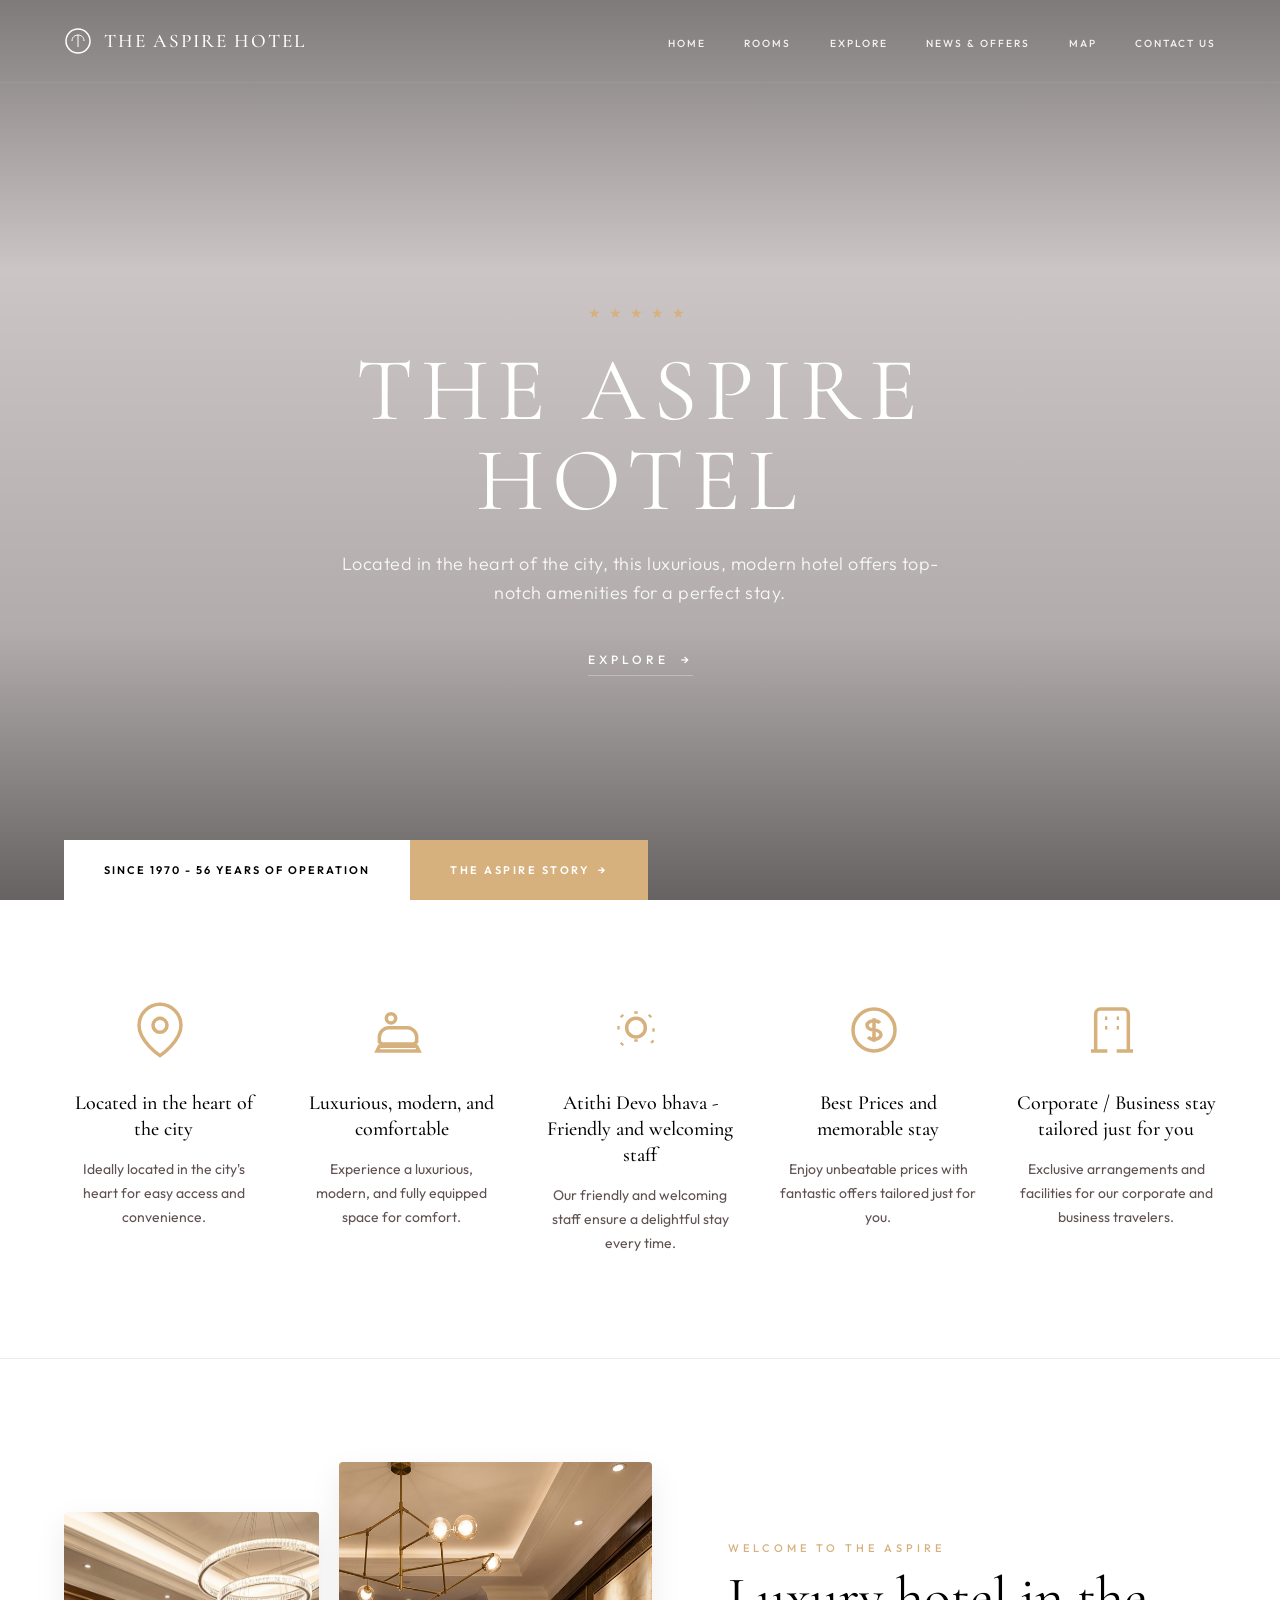
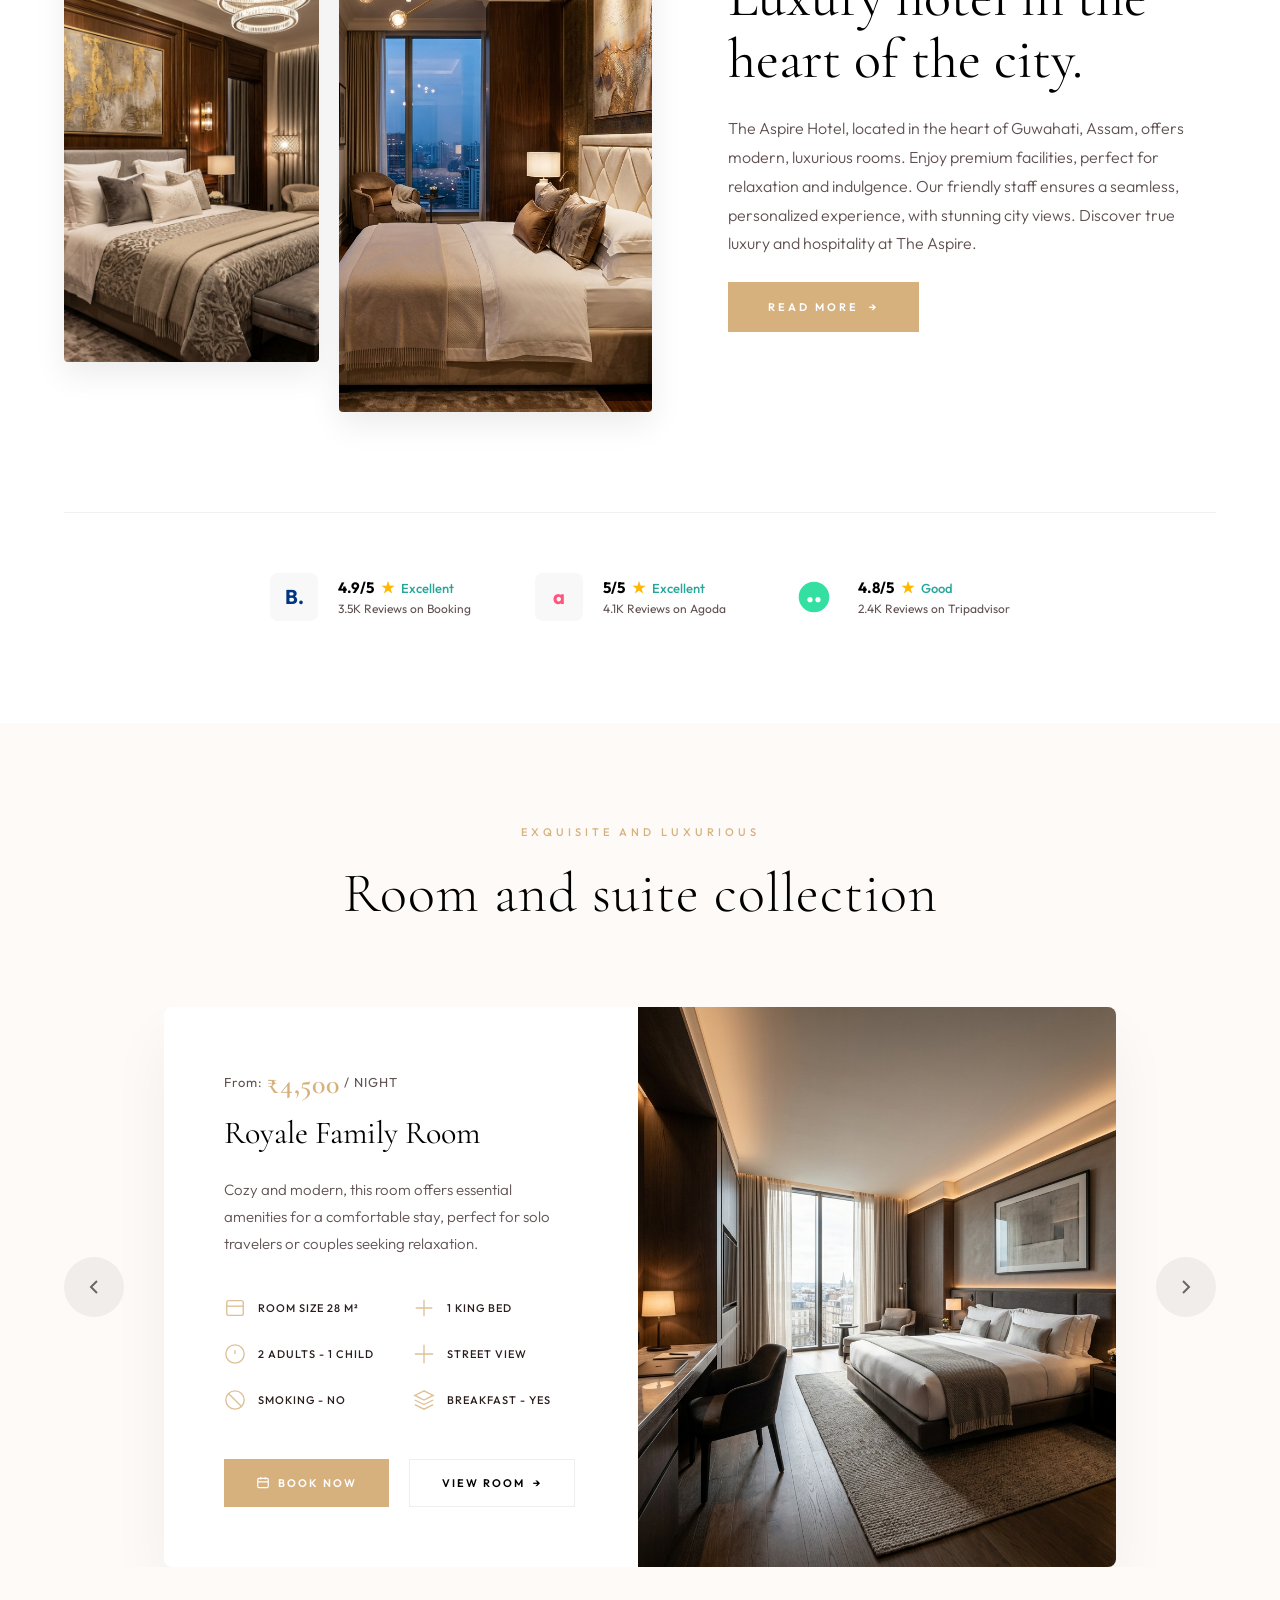
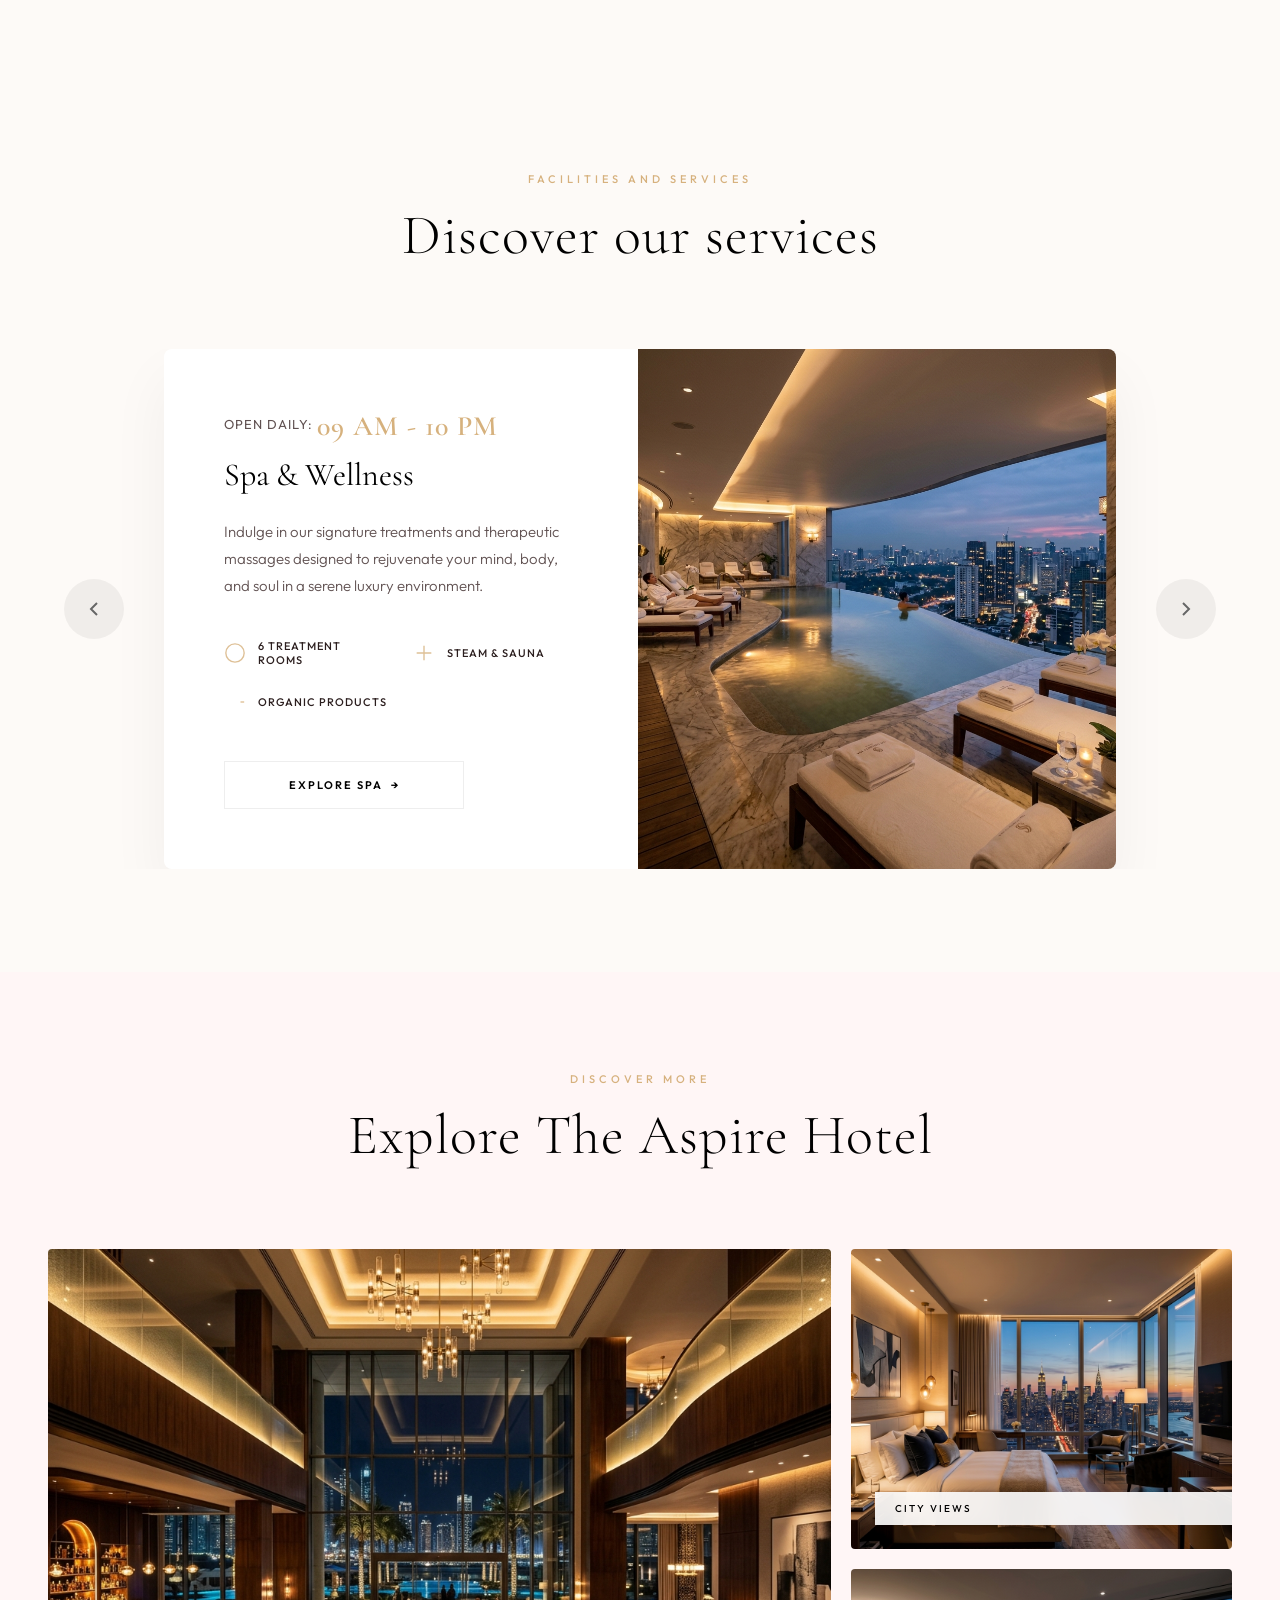
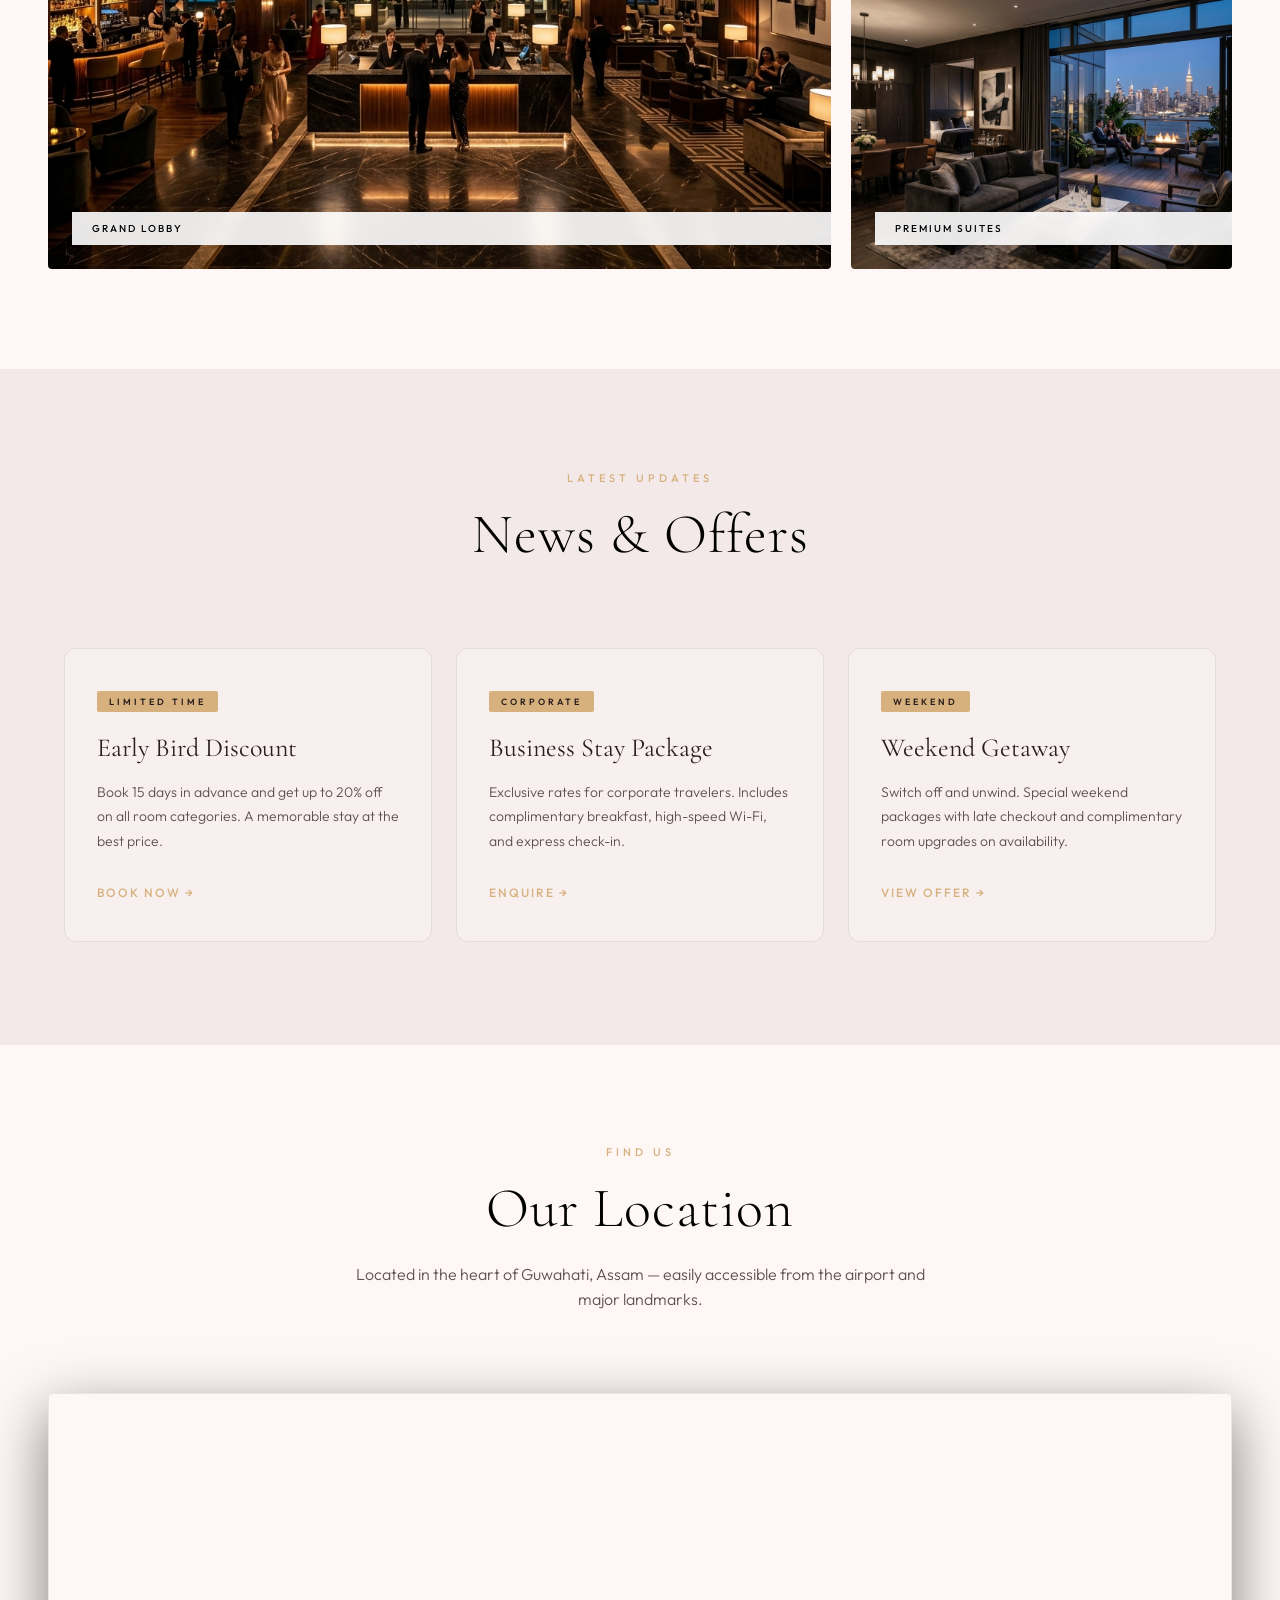
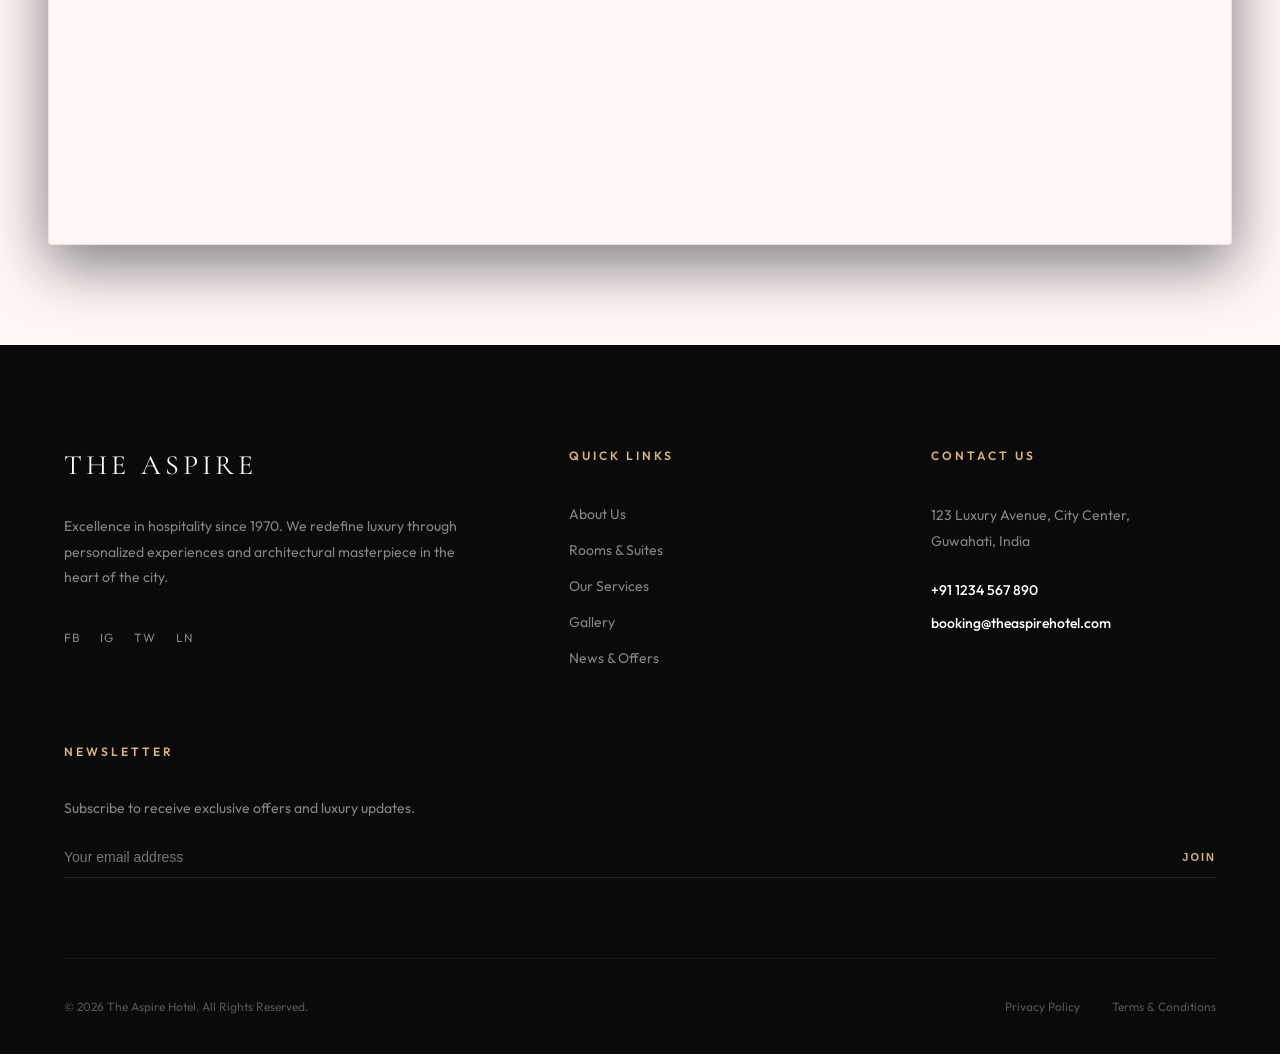
==== commit 779cfba5: "new" ====
--- a/index.html
+++ b/index.html
@@ -991,6 +991,13 @@
       <button class="lightbox-next">&rsaquo;</button>
     </div>
 
+    <!-- BACK TO TOP BUTTON -->
+    <button id="back-to-top" class="back-to-top" aria-label="Back to top">
+      <svg viewBox="0 0 24 24" fill="none" stroke="currentColor" stroke-width="2">
+        <path d="M18 15l-6-6-6 6" />
+      </svg>
+    </button>
+
     <!-- Scripts -->
     <script src="./roomsData.js"></script>
     <script src="./script.js"></script>
--- a/style.css
+++ b/style.css
@@ -22,13 +22,13 @@
   --shadow-md: 0 12px 32px rgba(0, 0, 0, 0.08);
 
   /* Fluid Sizing & Typography */
-  --space-unit: clamp(1rem, 2vw, 2rem);
-  --section-padding: clamp(60px, 10vw, 120px);
-  --container-px: clamp(24px, 5vw, 64px);
-
-  --h1-size: clamp(40px, 8vw, 90px);
-  --h2-size: clamp(32px, 5vw, 56px);
-  --h3-size: clamp(24px, 3vw, 32px);
+  --space-unit: clamp(0.75rem, 2vw, 2rem);
+  --section-padding: clamp(40px, 8vw, 120px);
+  --container-px: clamp(16px, 5vw, 64px);
+
+  --h1-size: clamp(32px, 8vw, 90px);
+  --h2-size: clamp(28px, 5vw, 56px);
+  --h3-size: clamp(22px, 3vw, 32px);
   --body-size: clamp(14px, 1.1vw, 16px);
 }
 
@@ -1713,21 +1713,11 @@
   .room-image-pane {
     min-height: 350px;
     order: -1;
+    flex-basis: auto;
   }
   .room-info-pane {
     flex-basis: auto;
-  }
-}
-
-/* ── MOBILE & ZOOM OPTIMIZATION ── */
-@media (max-width: 1100px) {
-  .room-card-large {
-    flex-direction: column;
-  }
-  .room-image-pane {
-    flex-basis: auto;
-    min-height: 400px;
-    order: -1;
+    padding: 32px 24px;
   }
 }
 
@@ -1748,11 +1738,11 @@
   .features-grid {
     flex-wrap: wrap;
     justify-content: center;
-    gap: 40px;
+    gap: 32px;
   }
 
   .feature-item {
-    flex: 1 1 200px;
+    flex: 1 1 240px;
   }
   .nav-hamburger span {
     background: var(--text-main);
@@ -1762,11 +1752,14 @@
   }
 
   .welcome-visuals {
-    min-height: 400px;
+    min-height: auto;
+    gap: 12px;
   }
   .img-stagger-1,
   .img-stagger-2 {
-    height: 350px;
+    height: clamp(250px, 40vw, 400px);
+    transform: none;
+    width: 50%;
   }
 
   .gallery-grid {
@@ -1777,16 +1770,30 @@
     height: 300px;
   }
 
-  .collection-slider .slider-slide {
-    padding: 0 40px;
-  }
   .collection-slider .slider-arrow {
+    width: 44px;
+    height: 44px;
     background: #fff;
     box-shadow: var(--shadow-sm);
+    top: auto !important;
+    bottom: 20px !important; /* Move to bottom of the padded area */
+    transform: none !important;
+  }
+  .collection-slider .slider-arrow.prev { left: calc(50% - 60px) !important; }
+  .collection-slider .slider-arrow.next { right: calc(50% - 60px) !important; }
+
+  .collection-slider {
+    margin-bottom: 40px;
+    padding-bottom: 80px !important; /* Add space for the arrows within the overflow area */
+    overflow: hidden; 
+  }
+
+  .collection-slider .slider-slide {
+    padding: 0 16px;
   }
 
   .facilities-visual {
-    height: 400px;
+    height: 350px;
     width: 100%;
   }
 }
@@ -1818,6 +1825,16 @@
 @media (max-width: 480px) {
   .room-details-grid {
     grid-template-columns: 1fr;
+    gap: 16px;
+  }
+  .room-actions-large {
+    flex-direction: column;
+    gap: 12px;
+  }
+  .room-actions-large .btn-book-now,
+  .room-actions-large .btn-view-room {
+    width: 100%;
+    justify-content: center;
   }
   .footer-bottom {
     flex-direction: column;
@@ -1827,6 +1844,14 @@
   .legal-links {
     justify-content: center;
     gap: 16px;
+  }
+  .footer-grid {
+    grid-template-columns: 1fr;
+    gap: 40px;
+    text-align: center;
+  }
+  .footer-links {
+    align-items: center;
   }
 }
 
@@ -2147,12 +2172,15 @@
   }
   .details-grid {
     grid-template-columns: 1fr;
-    gap: 60px;
+    gap: 40px;
   }
   .details-sidebar {
     position: static;
-    max-width: 500px;
-    margin: 0 auto;
+    max-width: 100%;
+    margin: 0;
+  }
+  .booking-card {
+    padding: 32px 24px;
   }
 }
 
@@ -2161,10 +2189,12 @@
     grid-template-columns: 1fr;
   }
   .details-stats {
-    gap: 32px;
+    gap: 24px;
+    margin-bottom: 40px;
+    padding-bottom: 24px;
   }
   .stat-box {
-    flex: 1 1 40%;
+    flex: 1 1 calc(50% - 12px);
   }
 }
 
@@ -2452,3 +2482,55 @@
     right: 10px;
   }
 }
+
+/* ── BACK TO TOP ── */
+.back-to-top {
+  position: fixed;
+  bottom: 30px;
+  right: 30px;
+  width: 50px;
+  height: 50px;
+  background: var(--gold);
+  color: #fff;
+  border: none;
+  border-radius: 50%;
+  display: flex;
+  align-items: center;
+  justify-content: center;
+  cursor: pointer;
+  z-index: 2000;
+  opacity: 0;
+  visibility: hidden;
+  transition: all 0.4s cubic-bezier(0.19, 1, 0.22, 1);
+  box-shadow: 0 10px 20px rgba(0, 0, 0, 0.15);
+}
+
+.back-to-top.visible {
+  opacity: 1;
+  visibility: visible;
+  transform: translateY(0);
+}
+
+.back-to-top:not(.visible) {
+  transform: translateY(20px);
+}
+
+.back-to-top:hover {
+  background: var(--gold-dark);
+  transform: translateY(-5px);
+  box-shadow: 0 15px 30px rgba(0, 0, 0, 0.2);
+}
+
+.back-to-top svg {
+  width: 24px;
+  height: 24px;
+}
+
+@media (max-width: 768px) {
+  .back-to-top {
+    bottom: 20px;
+    right: 20px;
+    width: 44px;
+    height: 44px;
+  }
+}
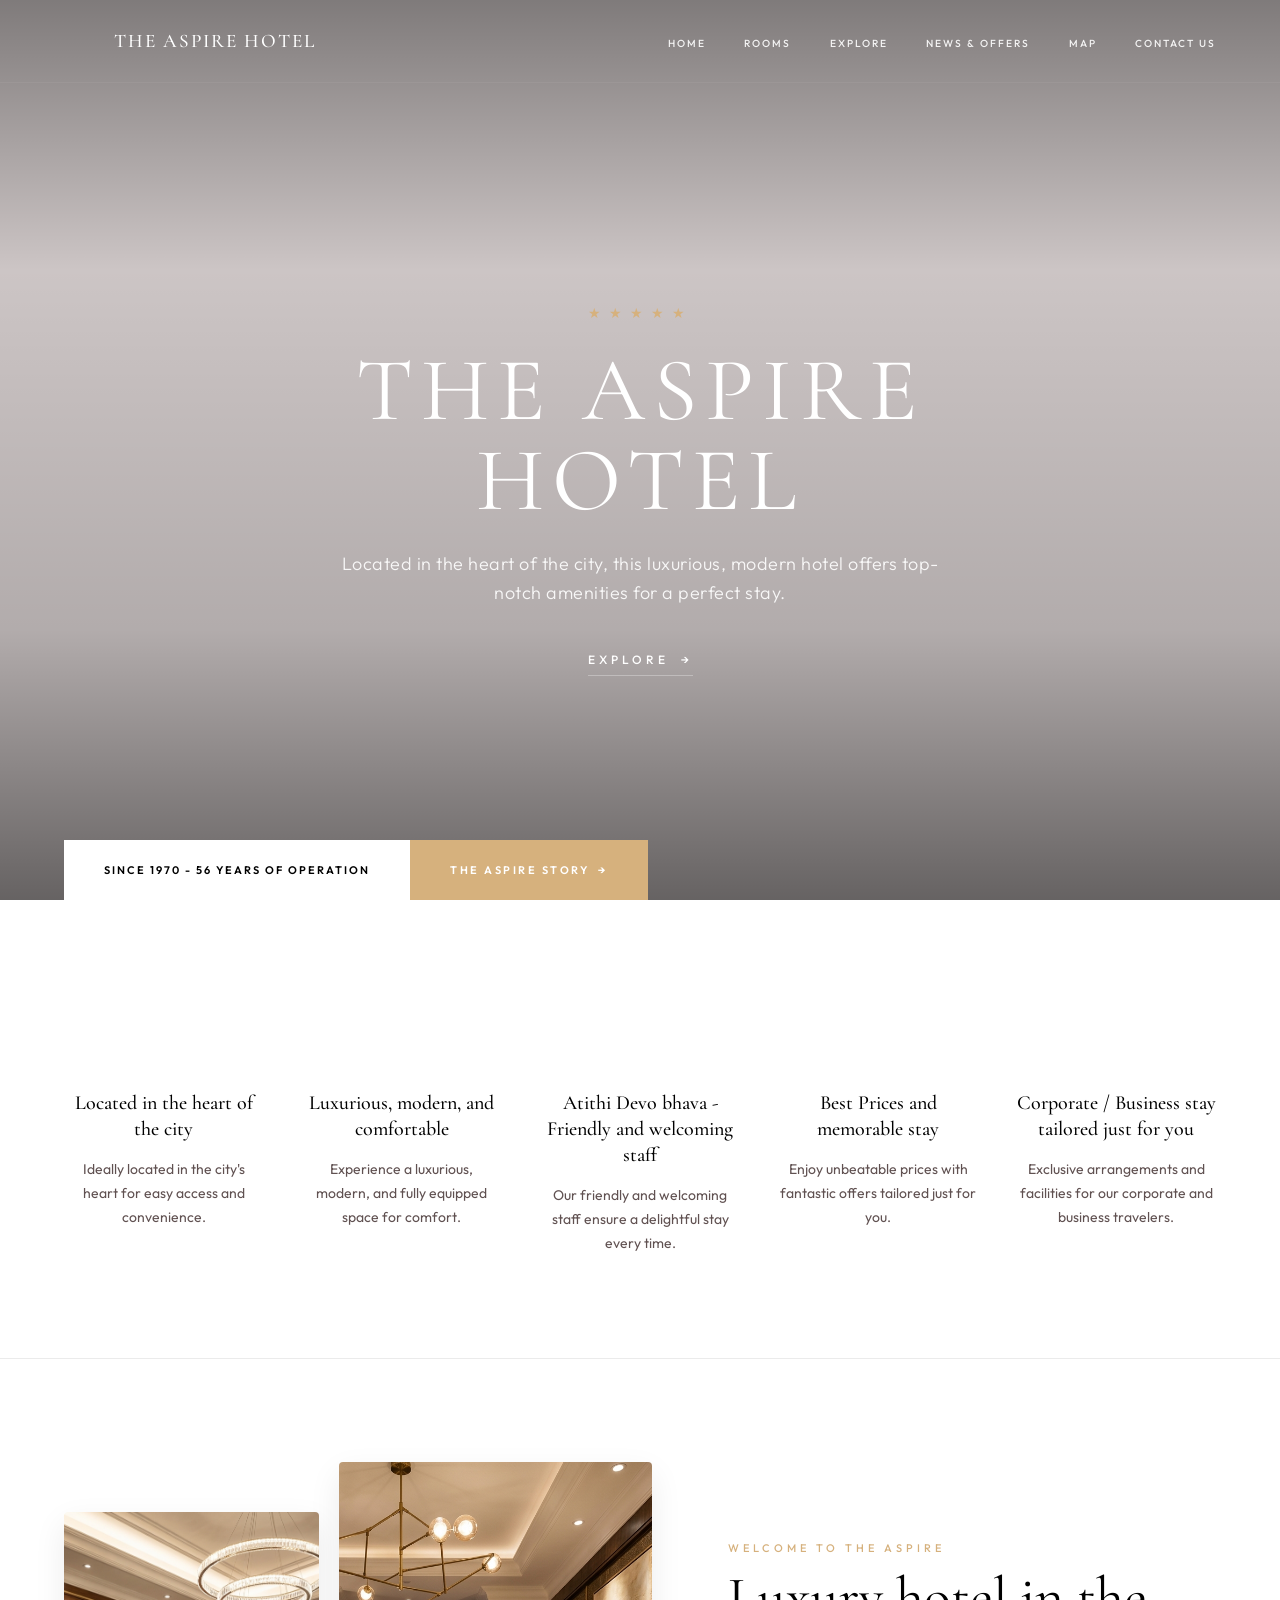
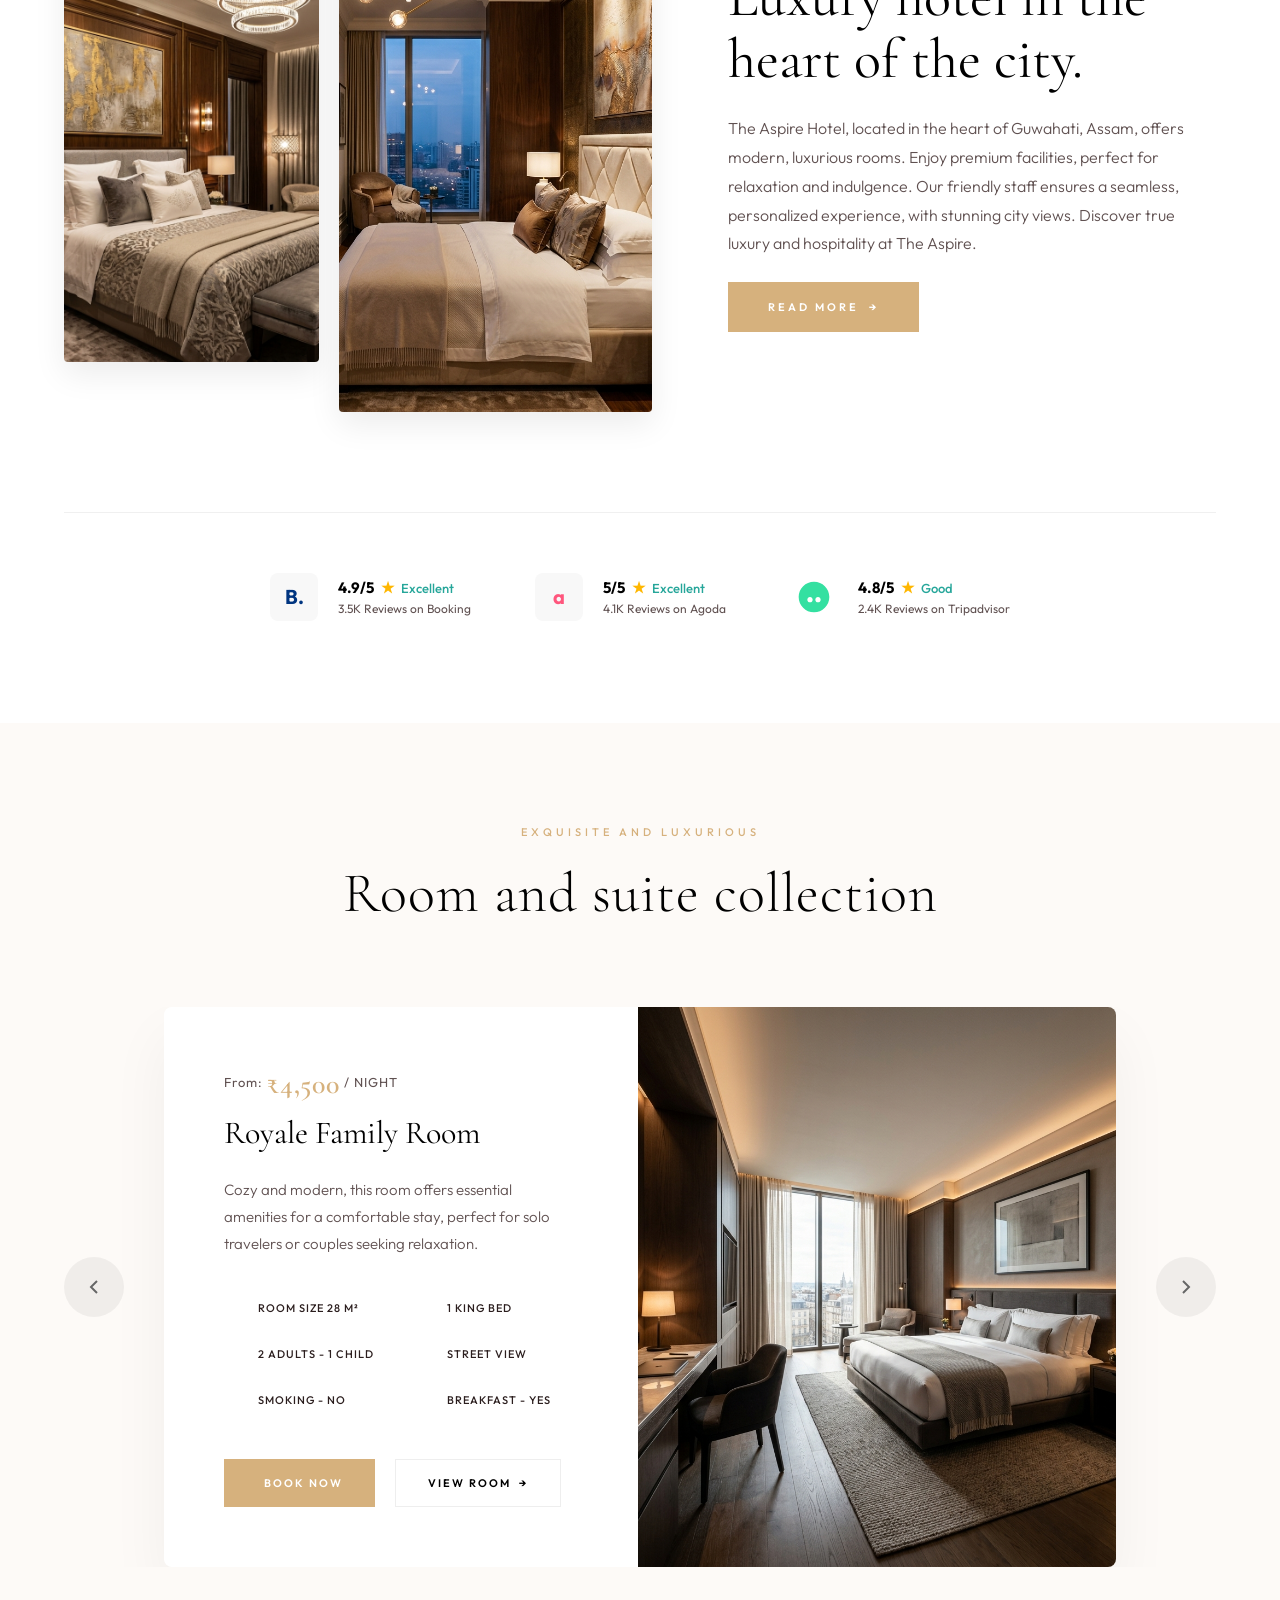
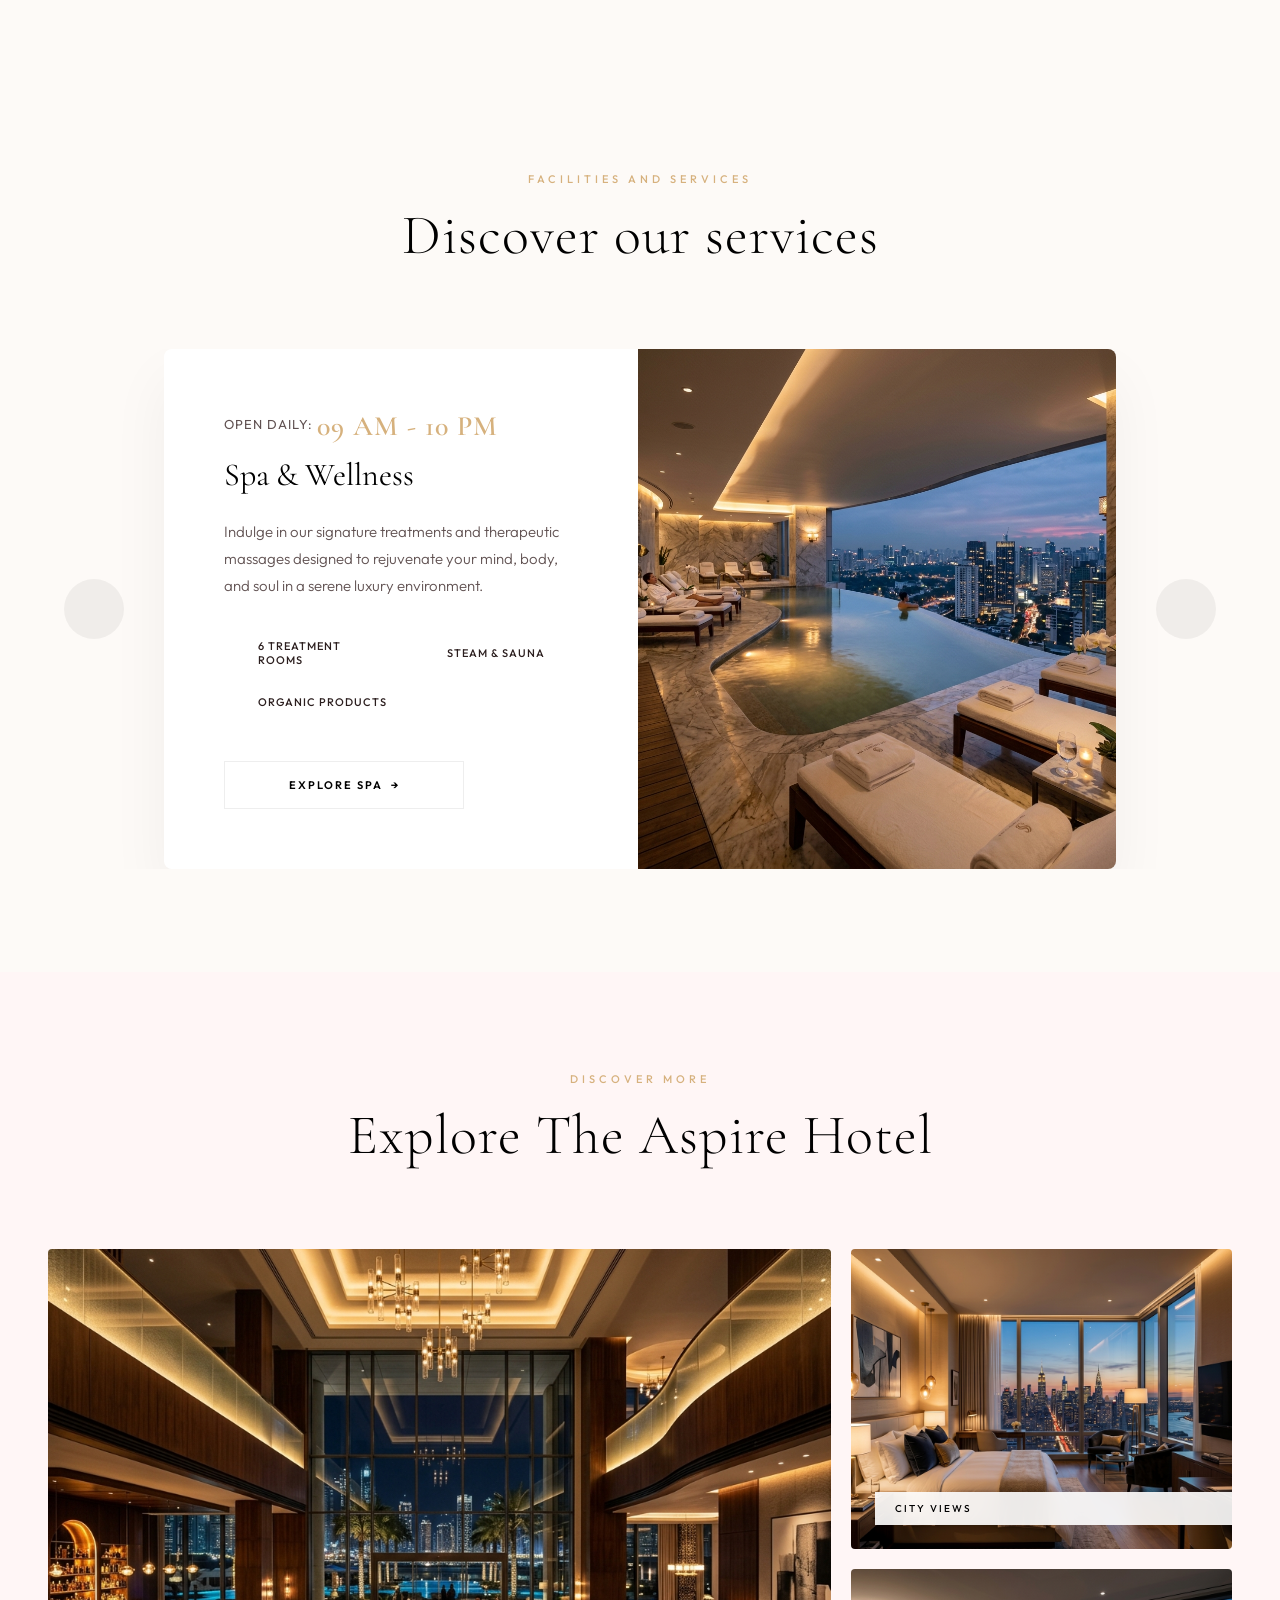
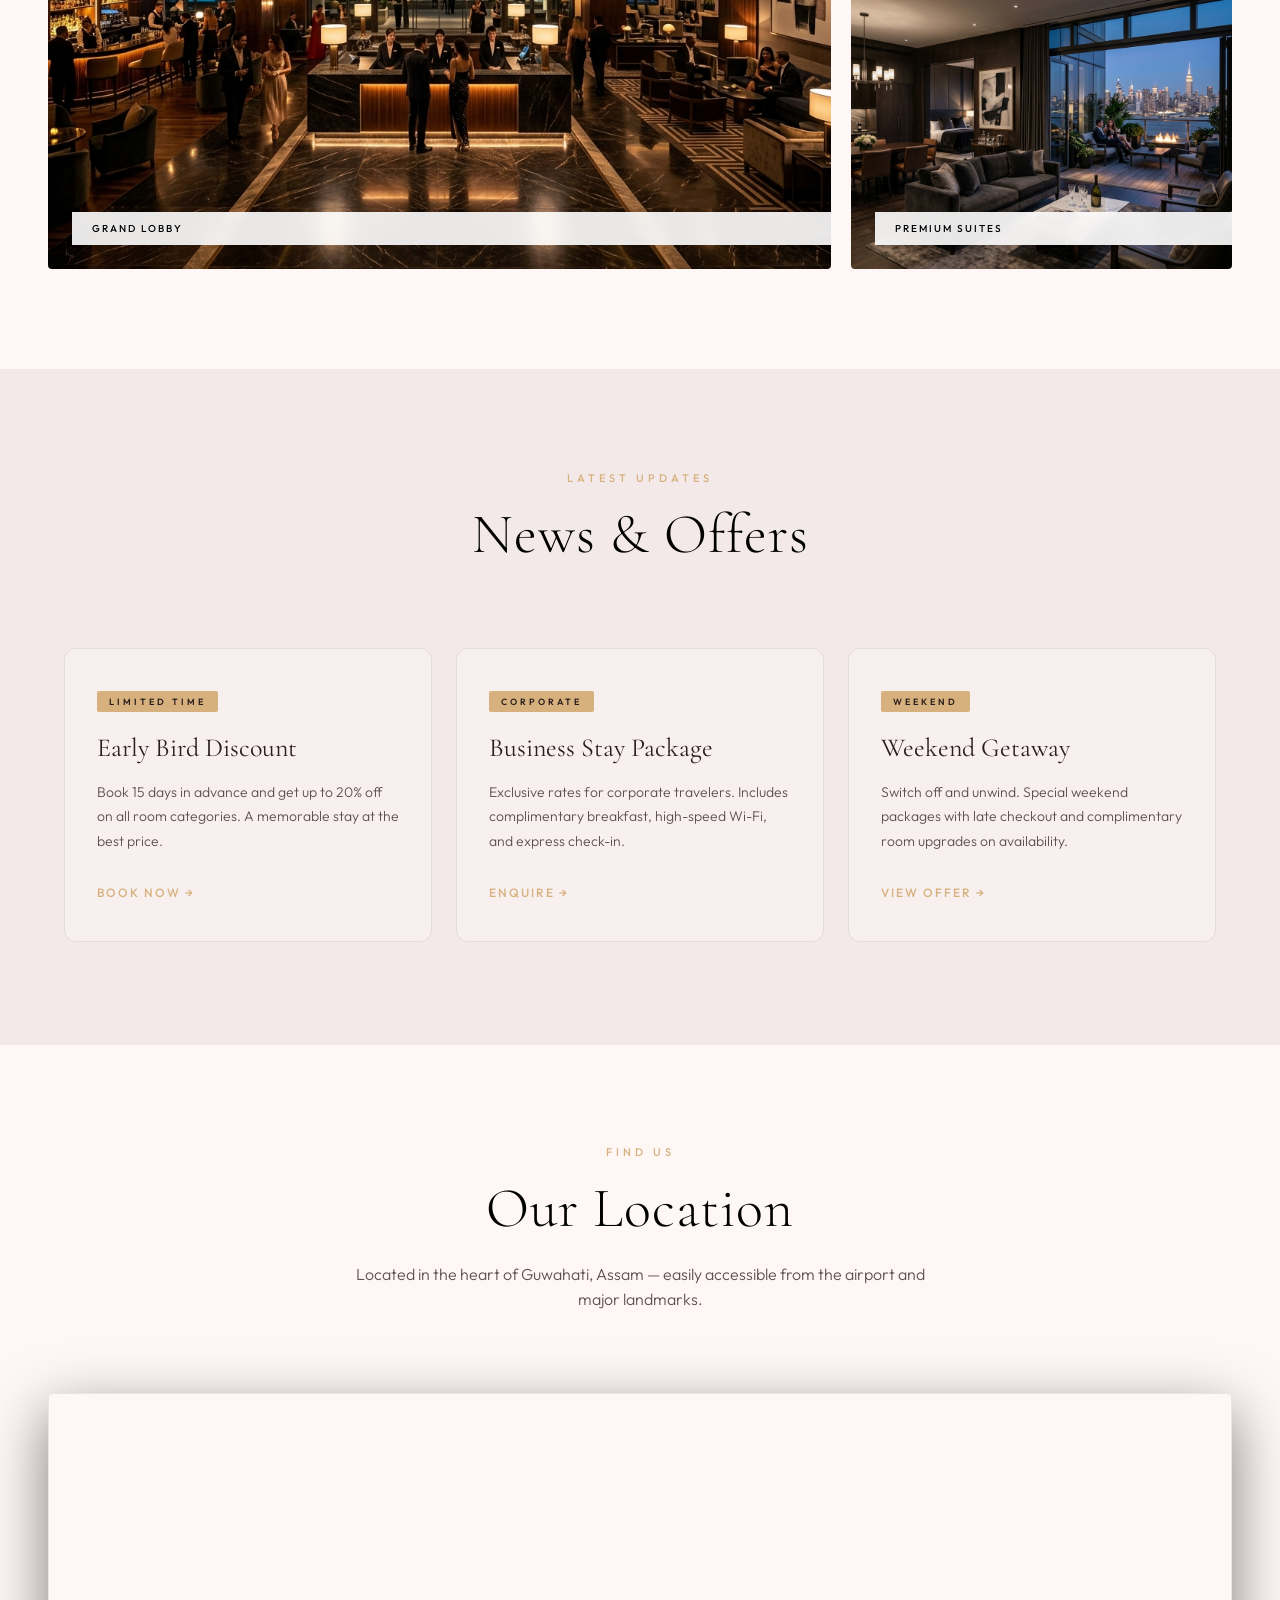
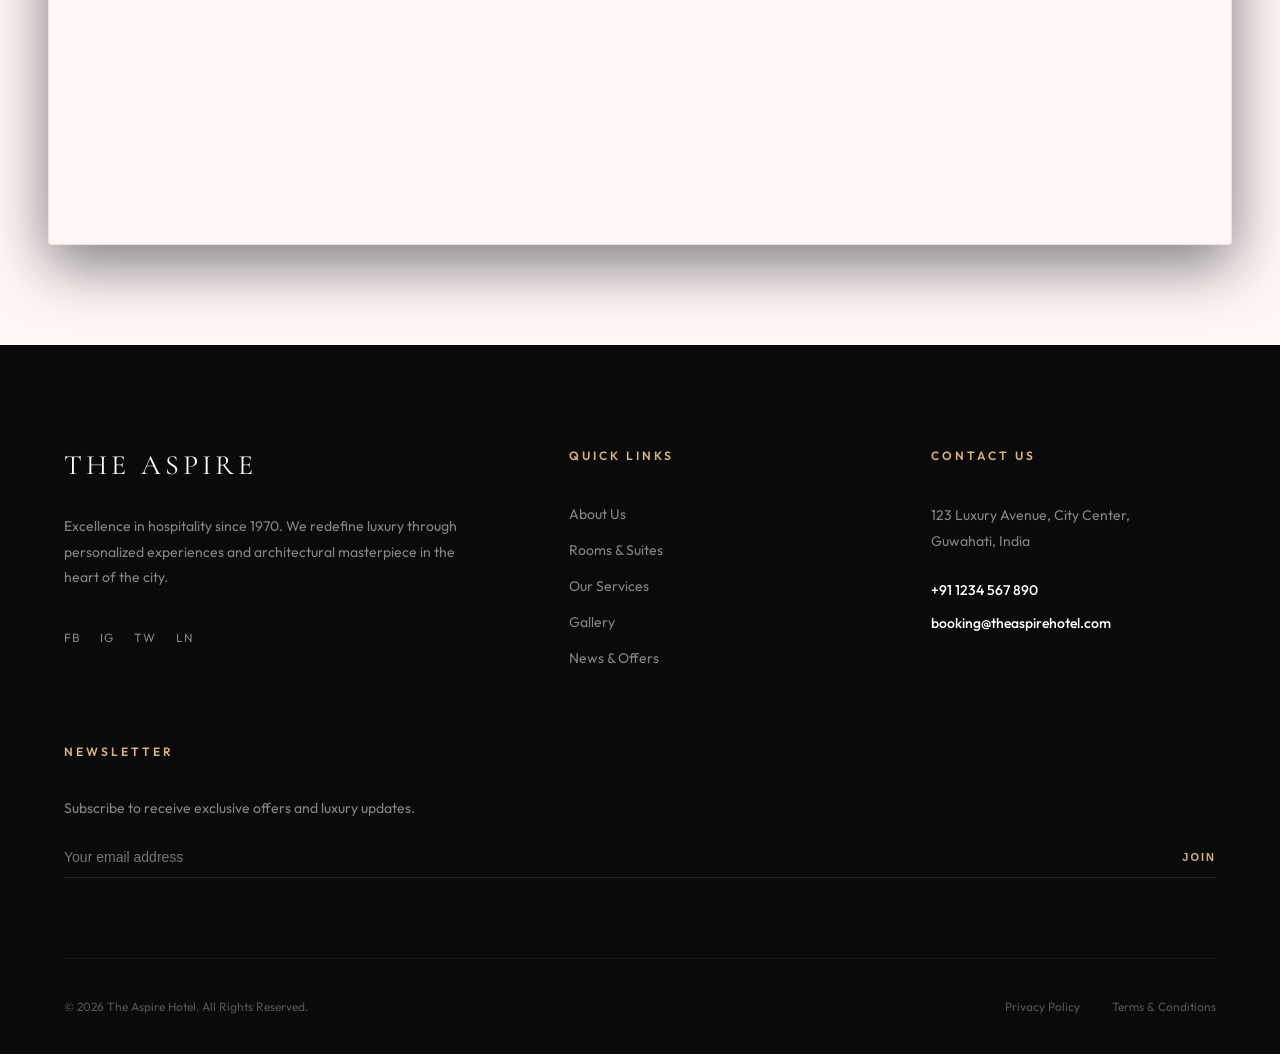
==== commit 9e401cee: "new" ====
--- a/index.html
+++ b/index.html
@@ -10,34 +10,14 @@
     />
     <!-- External Stylesheet -->
     <link rel="stylesheet" href="./style.css" />
+    <!-- Phosphor Icons -->
+    <script src="https://unpkg.com/@phosphor-icons/web@2.1.1"></script>
   </head>
   <body>
     <!-- NAV (Glassmorphism) -->
     <nav id="main-nav">
       <a href="#home" class="nav-logo" id="nav-logo-link">
-        <svg viewBox="0 0 28 28" fill="none" xmlns="http://www.w3.org/2000/svg">
-          <circle
-            cx="14"
-            cy="14"
-            r="12"
-            stroke="currentColor"
-            stroke-width="1.5"
-          />
-          <path
-            d="M8 14 C8 10 11 8 14 8 C17 8 20 10 20 14"
-            stroke="currentColor"
-            stroke-width="1"
-            fill="none"
-          />
-          <line
-            x1="14"
-            y1="8"
-            x2="14"
-            y2="20"
-            stroke="currentColor"
-            stroke-width="1"
-          />
-        </svg>
+        <i class="ph ph-sketch-logo" style="font-size: 28px; margin-right: 10px;"></i>
         The Aspire Hotel
       </a>
       <ul class="nav-links" id="nav-links">
@@ -113,15 +93,7 @@
       <div class="features-grid">
         <div class="feature-item reveal">
           <div class="feature-icon">
-            <svg
-              viewBox="0 0 24 24"
-              fill="none"
-              stroke="currentColor"
-              stroke-width="1.5"
-            >
-              <path d="M21 10c0 7-9 13-9 13s-9-6-9-13a9 9 0 0118 0z" />
-              <circle cx="12" cy="10" r="3" />
-            </svg>
+            <i class="ph ph-map-pin"></i>
           </div>
           <h3 class="feature-title">Located in the heart of the city</h3>
           <p class="feature-text">
@@ -131,16 +103,7 @@
 
         <div class="feature-item reveal">
           <div class="feature-icon">
-            <svg
-              viewBox="0 0 24 24"
-              fill="none"
-              stroke="currentColor"
-              stroke-width="1.5"
-            >
-              <path
-                d="M4 19h16l1 2h-18l1-2zm16-4v2l-1 1h-14l-1-1v-2c0-2 2-4 4-4h8c2 0 4 2 4 4zM7 7a2 2 0 114 0 2 2 0 01-4 0z"
-              />
-            </svg>
+            <i class="ph ph-user"></i>
           </div>
           <h3 class="feature-title">Luxurious, modern, and comfortable</h3>
           <p class="feature-text">
@@ -151,16 +114,7 @@
 
         <div class="feature-item reveal">
           <div class="feature-icon">
-            <svg
-              viewBox="0 0 24 24"
-              fill="none"
-              stroke="currentColor"
-              stroke-width="1.5"
-            >
-              <path
-                d="M12 4v1m0 11v1m8-5h-1M5 11H4m15.364 6.364l-.707-.707M6.343 6.343l-.707-.707m12.728 0l-.707.707M6.343 17.657l-.707.707M16 11a4 4 0 11-8 0 4 4 0 018 0z"
-              />
-            </svg>
+            <i class="ph ph-hand-heart"></i>
           </div>
           <h3 class="feature-title">
             Atithi Devo bhava - Friendly and welcoming staff
@@ -173,16 +127,7 @@
 
         <div class="feature-item reveal">
           <div class="feature-icon">
-            <svg
-              viewBox="0 0 24 24"
-              fill="none"
-              stroke="currentColor"
-              stroke-width="1.5"
-            >
-              <path
-                d="M12 8c-1.657 0-3 .895-3 2s1.343 2 3 2 3 .895 3 2-1.343 2-3 2m0-8c1.11 0 2.08.407 2.5 1M12 8V7m0 1v8m0 0v1m0-1c-1.11 0-2.08-.407-2.5-1M21 12a9 9 0 11-18 0 9 9 0 0118 0z"
-              />
-            </svg>
+            <i class="ph ph-tag"></i>
           </div>
           <h3 class="feature-title">Best Prices and memorable stay</h3>
           <p class="feature-text">
@@ -192,16 +137,7 @@
 
         <div class="feature-item reveal">
           <div class="feature-icon">
-            <svg
-              viewBox="0 0 24 24"
-              fill="none"
-              stroke="currentColor"
-              stroke-width="1.5"
-            >
-              <path
-                d="M19 21V5a2 2 0 00-2-2H7a2 2 0 00-2 2v16m14 0h2m-2 0h-5m-9 0H3m2 0h5M9 7h1m-1 4h1m4-4h1m-1 4h1"
-              />
-            </svg>
+            <i class="ph ph-buildings"></i>
           </div>
           <h3 class="feature-title">
             Corporate / Business stay tailored just for you
@@ -308,89 +244,33 @@
                 </p>
                 <div class="room-details-grid">
                   <div class="detail-item">
-                    <svg
-                      viewBox="0 0 24 24"
-                      fill="none"
-                      stroke="currentColor"
-                      stroke-width="1.5"
-                    >
-                      <rect x="3" y="4" width="18" height="16" rx="2" />
-                      <line x1="3" y1="10" x2="21" y2="10" />
-                    </svg>
+                    <i class="ph ph-bounding-box"></i>
                     <span>ROOM SIZE 28 M²</span>
                   </div>
                   <div class="detail-item">
-                    <svg
-                      viewBox="0 0 24 24"
-                      fill="none"
-                      stroke="currentColor"
-                      stroke-width="1.5"
-                    >
-                      <path d="M3 12h18M12 3v18" />
-                    </svg>
+                    <i class="ph ph-bed"></i>
                     <span>1 KING BED</span>
                   </div>
                   <div class="detail-item">
-                    <svg
-                      viewBox="0 0 24 24"
-                      fill="none"
-                      stroke="currentColor"
-                      stroke-width="1.5"
-                    >
-                      <circle cx="12" cy="12" r="10" />
-                      <path d="M12 16v.01M12 8v4" />
-                    </svg>
+                    <i class="ph ph-users"></i>
                     <span>2 ADULTS - 1 CHILD</span>
                   </div>
                   <div class="detail-item">
-                    <svg
-                      viewBox="0 0 24 24"
-                      fill="none"
-                      stroke="currentColor"
-                      stroke-width="1.5"
-                    >
-                      <path d="M12 2v20M2 12h20" />
-                    </svg>
+                    <i class="ph ph-map-trifold"></i>
                     <span>STREET VIEW</span>
                   </div>
                   <div class="detail-item">
-                    <svg
-                      viewBox="0 0 24 24"
-                      fill="none"
-                      stroke="currentColor"
-                      stroke-width="1.5"
-                    >
-                      <circle cx="12" cy="12" r="10" />
-                      <line x1="4.93" y1="4.93" x2="19.07" y2="19.07" />
-                    </svg>
+                    <i class="ph ph-prohibit"></i>
                     <span>SMOKING - NO</span>
                   </div>
                   <div class="detail-item">
-                    <svg
-                      viewBox="0 0 24 24"
-                      fill="none"
-                      stroke="currentColor"
-                      stroke-width="1.5"
-                    >
-                      <path
-                        d="M12 2L2 7l10 5 10-5-10-5zM2 17l10 5 10-5M2 12l10 5 10-5"
-                      />
-                    </svg>
+                    <i class="ph ph-coffee"></i>
                     <span>BREAKFAST - YES</span>
                   </div>
                 </div>
                 <div class="room-actions-large">
                   <a href="#contact" class="btn-book-now">
-                    <svg
-                      viewBox="0 0 24 24"
-                      fill="none"
-                      stroke="currentColor"
-                      stroke-width="2"
-                      style="width: 14px; height: 14px; margin-right: 8px"
-                    >
-                      <rect x="3" y="4" width="18" height="16" rx="2" />
-                      <path d="M16 2v4M8 2v4M3 10h18" />
-                    </svg>
+                    <i class="ph ph-calendar-check" style="margin-right: 8px;"></i>
                     BOOK NOW
                   </a>
                   <a
@@ -424,69 +304,27 @@
                 </p>
                 <div class="room-details-grid">
                   <div class="detail-item">
-                    <svg
-                      viewBox="0 0 24 24"
-                      fill="none"
-                      stroke="currentColor"
-                      stroke-width="1.5"
-                    >
-                      <rect x="3" y="4" width="18" height="16" rx="2" />
-                    </svg>
+                    <i class="ph ph-bounding-box"></i>
                     <span>ROOM SIZE 42 M²</span>
                   </div>
                   <div class="detail-item">
-                    <svg
-                      viewBox="0 0 24 24"
-                      fill="none"
-                      stroke="currentColor"
-                      stroke-width="1.5"
-                    >
-                      <path d="M3 12h18M12 3v18" />
-                    </svg>
+                    <i class="ph ph-bed"></i>
                     <span>1 KING BED</span>
                   </div>
                   <div class="detail-item">
-                    <svg
-                      viewBox="0 0 24 24"
-                      fill="none"
-                      stroke="currentColor"
-                      stroke-width="1.5"
-                    >
-                      <circle cx="12" cy="12" r="10" />
-                    </svg>
+                    <i class="ph ph-users"></i>
                     <span>2 ADULTS - 1 CHILD</span>
                   </div>
                   <div class="detail-item">
-                    <svg
-                      viewBox="0 0 24 24"
-                      fill="none"
-                      stroke="currentColor"
-                      stroke-width="1.5"
-                    >
-                      <path d="M12 2v20M2 12h20" />
-                    </svg>
+                    <i class="ph ph-city"></i>
                     <span>CITY VIEW</span>
                   </div>
                   <div class="detail-item">
-                    <svg
-                      viewBox="0 0 24 24"
-                      fill="none"
-                      stroke="currentColor"
-                      stroke-width="1.5"
-                    >
-                      <circle cx="12" cy="12" r="10" />
-                    </svg>
+                    <i class="ph ph-prohibit"></i>
                     <span>SMOKING - NO</span>
                   </div>
                   <div class="detail-item">
-                    <svg
-                      viewBox="0 0 24 24"
-                      fill="none"
-                      stroke="currentColor"
-                      stroke-width="1.5"
-                    >
-                      <path d="M12 2L2 7l10 5" />
-                    </svg>
+                    <i class="ph ph-coffee"></i>
                     <span>BREAKFAST - YES</span>
                   </div>
                 </div>
@@ -519,69 +357,27 @@
                 </p>
                 <div class="room-details-grid">
                   <div class="detail-item">
-                    <svg
-                      viewBox="0 0 24 24"
-                      fill="none"
-                      stroke="currentColor"
-                      stroke-width="1.5"
-                    >
-                      <rect x="3" y="4" width="18" height="16" rx="2" />
-                    </svg>
+                    <i class="ph ph-bounding-box"></i>
                     <span>ROOM SIZE 85 M²</span>
                   </div>
                   <div class="detail-item">
-                    <svg
-                      viewBox="0 0 24 24"
-                      fill="none"
-                      stroke="currentColor"
-                      stroke-width="1.5"
-                    >
-                      <path d="M3 12h18" />
-                    </svg>
+                    <i class="ph ph-bed"></i>
                     <span>2 KING BEDS</span>
                   </div>
                   <div class="detail-item">
-                    <svg
-                      viewBox="0 0 24 24"
-                      fill="none"
-                      stroke="currentColor"
-                      stroke-width="1.5"
-                    >
-                      <circle cx="12" cy="12" r="10" />
-                    </svg>
+                    <i class="ph ph-users"></i>
                     <span>4 ADULTS</span>
                   </div>
                   <div class="detail-item">
-                    <svg
-                      viewBox="0 0 24 24"
-                      fill="none"
-                      stroke="currentColor"
-                      stroke-width="1.5"
-                    >
-                      <path d="M12 21l-4-4" />
-                    </svg>
+                    <i class="ph ph-city"></i>
                     <span>SKYLINE VIEW</span>
                   </div>
                   <div class="detail-item">
-                    <svg
-                      viewBox="0 0 24 24"
-                      fill="none"
-                      stroke="currentColor"
-                      stroke-width="1.5"
-                    >
-                      <circle cx="12" cy="12" r="10" />
-                    </svg>
+                    <i class="ph ph-prohibit"></i>
                     <span>SMOKING - NO</span>
                   </div>
                   <div class="detail-item">
-                    <svg
-                      viewBox="0 0 24 24"
-                      fill="none"
-                      stroke="currentColor"
-                      stroke-width="1.5"
-                    >
-                      <path d="M22 12h-4" />
-                    </svg>
+                    <i class="ph ph-coffee"></i>
                     <span>BREAKFAST - YES</span>
                   </div>
                 </div>
@@ -649,36 +445,15 @@
                 </p>
                 <div class="room-details-grid">
                   <div class="detail-item">
-                    <svg
-                      viewBox="0 0 24 24"
-                      fill="none"
-                      stroke="currentColor"
-                      stroke-width="1.5"
-                    >
-                      <circle cx="12" cy="12" r="10" />
-                    </svg>
+                    <i class="ph ph-flower"></i>
                     <span>6 TREATMENT ROOMS</span>
                   </div>
                   <div class="detail-item">
-                    <svg
-                      viewBox="0 0 24 24"
-                      fill="none"
-                      stroke="currentColor"
-                      stroke-width="1.5"
-                    >
-                      <path d="M12 4v16M4 12h16" />
-                    </svg>
+                    <i class="ph ph-wind"></i>
                     <span>STEAM & SAUNA</span>
                   </div>
                   <div class="detail-item">
-                    <svg
-                      viewBox="0 0 24 24"
-                      fill="none"
-                      stroke="currentColor"
-                      stroke-width="1.5"
-                    >
-                      <path d="M22 12h-4" />
-                    </svg>
+                    <i class="ph ph-leaf"></i>
                     <span>ORGANIC PRODUCTS</span>
                   </div>
                 </div>
@@ -707,36 +482,15 @@
                 </p>
                 <div class="room-details-grid">
                   <div class="detail-item">
-                    <svg
-                      viewBox="0 0 24 24"
-                      fill="none"
-                      stroke="currentColor"
-                      stroke-width="1.5"
-                    >
-                      <path d="M12 2L2 7l10 5 10-5-10-5z" />
-                    </svg>
+                    <i class="ph ph-fork-knife"></i>
                     <span>GLOBAL CUISINE</span>
                   </div>
                   <div class="detail-item">
-                    <svg
-                      viewBox="0 0 24 24"
-                      fill="none"
-                      stroke="currentColor"
-                      stroke-width="1.5"
-                    >
-                      <path d="M3 12h18" />
-                    </svg>
+                    <i class="ph ph-chair"></i>
                     <span>80 SEATING CAPACITY</span>
                   </div>
                   <div class="detail-item">
-                    <svg
-                      viewBox="0 0 24 24"
-                      fill="none"
-                      stroke="currentColor"
-                      stroke-width="1.5"
-                    >
-                      <path d="M12 21l-4-4" />
-                    </svg>
+                    <i class="ph ph-door"></i>
                     <span>PRIVATE DINING</span>
                   </div>
                 </div>
@@ -765,36 +519,15 @@
                 </p>
                 <div class="room-details-grid">
                   <div class="detail-item">
-                    <svg
-                      viewBox="0 0 24 24"
-                      fill="none"
-                      stroke="currentColor"
-                      stroke-width="1.5"
-                    >
-                      <path d="M12 21l-4-4" />
-                    </svg>
+                    <i class="ph ph-mountains"></i>
                     <span>SKYLINE VIEWS</span>
                   </div>
                   <div class="detail-item">
-                    <svg
-                      viewBox="0 0 24 24"
-                      fill="none"
-                      stroke="currentColor"
-                      stroke-width="1.5"
-                    >
-                      <circle cx="12" cy="12" r="10" />
-                    </svg>
+                    <i class="ph ph-thermometer-hot"></i>
                     <span>HEATED WATER</span>
                   </div>
                   <div class="detail-item">
-                    <svg
-                      viewBox="0 0 24 24"
-                      fill="none"
-                      stroke="currentColor"
-                      stroke-width="1.5"
-                    >
-                      <path d="M22 12h-4" />
-                    </svg>
+                    <i class="ph ph-wine"></i>
                     <span>POOLSIDE BAR</span>
                   </div>
                 </div>
@@ -811,24 +544,10 @@
 
         <!-- Slider Controls -->
         <button class="slider-arrow prev" aria-label="Previous slide">
-          <svg
-            viewBox="0 0 24 24"
-            fill="none"
-            stroke="currentColor"
-            stroke-width="2"
-          >
-            <path d="M15 18l-6-6 6-6" />
-          </svg>
+          <i class="ph ph-caret-left"></i>
         </button>
         <button class="slider-arrow next" aria-label="Next slide">
-          <svg
-            viewBox="0 0 24 24"
-            fill="none"
-            stroke="currentColor"
-            stroke-width="2"
-          >
-            <path d="M9 18l6-6-6-6" />
-          </svg>
+          <i class="ph ph-caret-right"></i>
         </button>
       </div>
     </section>
@@ -993,9 +712,7 @@
 
     <!-- BACK TO TOP BUTTON -->
     <button id="back-to-top" class="back-to-top" aria-label="Back to top">
-      <svg viewBox="0 0 24 24" fill="none" stroke="currentColor" stroke-width="2">
-        <path d="M18 15l-6-6-6 6" />
-      </svg>
+      <i class="ph ph-caret-up"></i>
     </button>
 
     <!-- Scripts -->
--- a/style.css
+++ b/style.css
@@ -144,9 +144,11 @@
   color: var(--text-main);
 }
 
-.nav-logo svg {
+.nav-logo svg,
+.nav-logo .ph {
   width: 28px !important;
   height: 28px !important;
+  font-size: 28px;
   flex-shrink: 0;
   transition: transform 0.3s ease;
 }
@@ -301,6 +303,12 @@
   color: var(--gold);
 }
 
+/* Phosphor Icons Base Style */
+.ph {
+  vertical-align: middle;
+  line-height: 1;
+}
+
 .mobile-menu-overlay {
   position: fixed;
   inset: 0;
@@ -699,9 +707,11 @@
   transition: transform 0.4s ease;
 }
 
-.feature-icon svg {
+.feature-icon svg,
+.feature-icon .ph {
   width: 56px !important;
   height: 56px !important;
+  font-size: 56px;
   display: block;
 }
 
@@ -1163,9 +1173,11 @@
   color: #34e0a1; /* TripAdvisor Green */
 }
 
-.rating-logo svg {
+.rating-logo svg,
+.rating-logo .ph {
   width: 32px !important;
   height: 32px !important;
+  font-size: 32px;
   display: block;
 }
 
@@ -1304,9 +1316,11 @@
   gap: 12px;
 }
 
-.detail-item svg {
+.detail-item svg,
+.detail-item .ph {
   width: 22px !important;
   height: 22px !important;
+  font-size: 22px;
   color: var(--gold);
   opacity: 0.8;
   flex-shrink: 0;
@@ -1417,9 +1431,11 @@
   right: 0;
 }
 
-.collection-slider .slider-arrow svg {
+.collection-slider .slider-arrow svg,
+.collection-slider .slider-arrow .ph {
   width: 24px;
   height: 24px;
+  font-size: 24px;
 }
 
 .facilities-section {
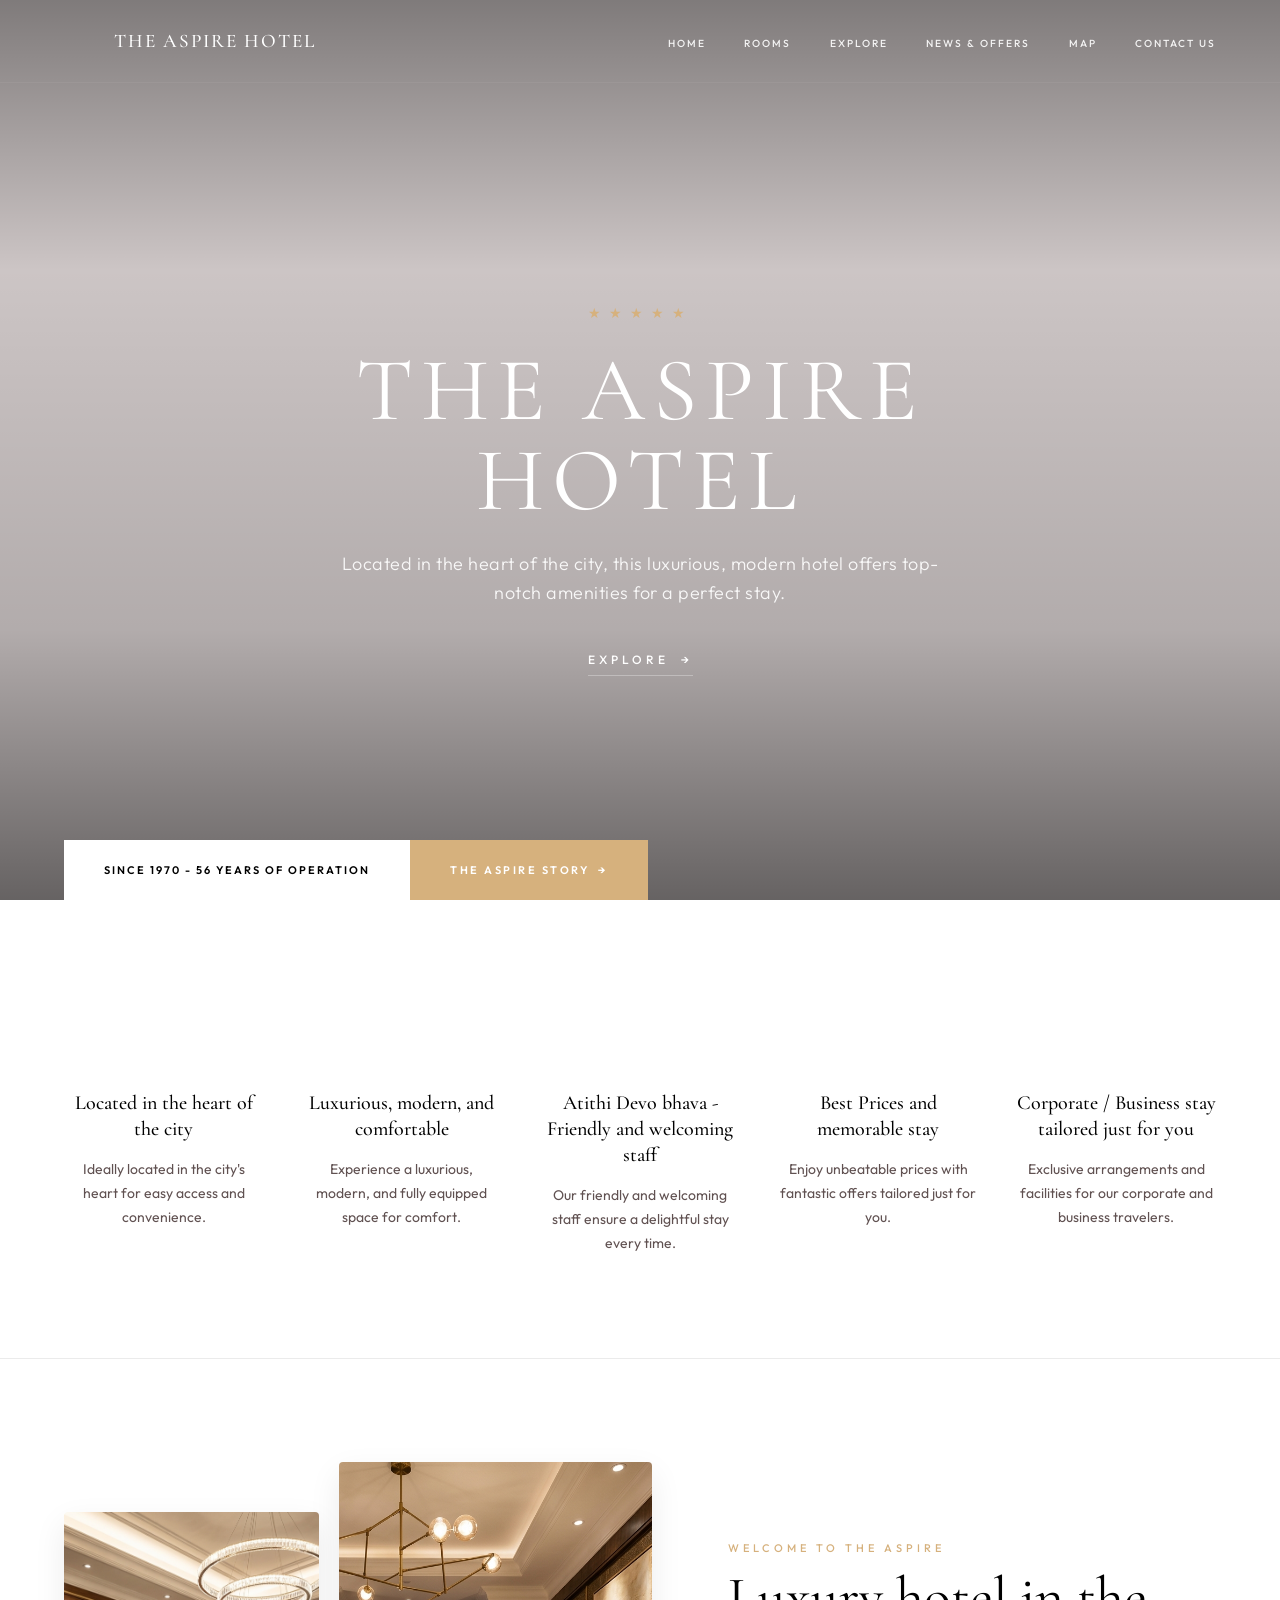
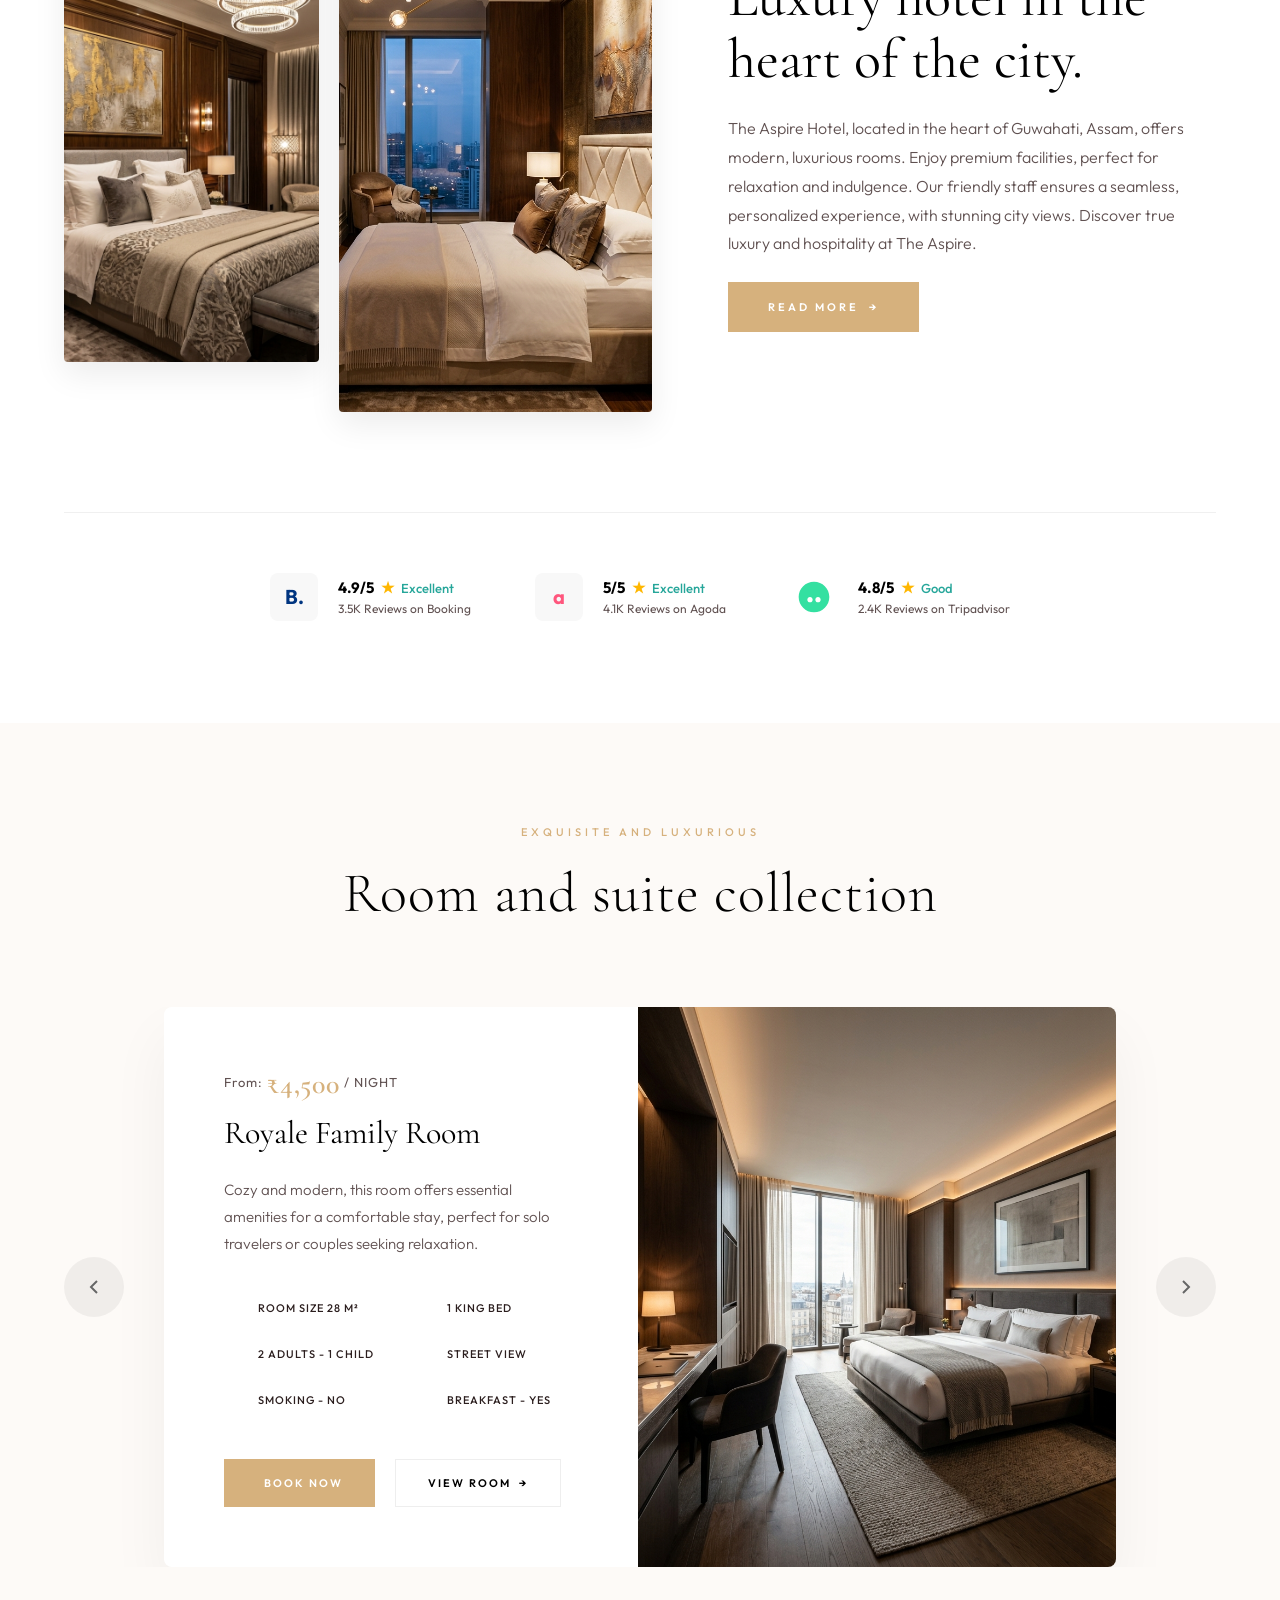
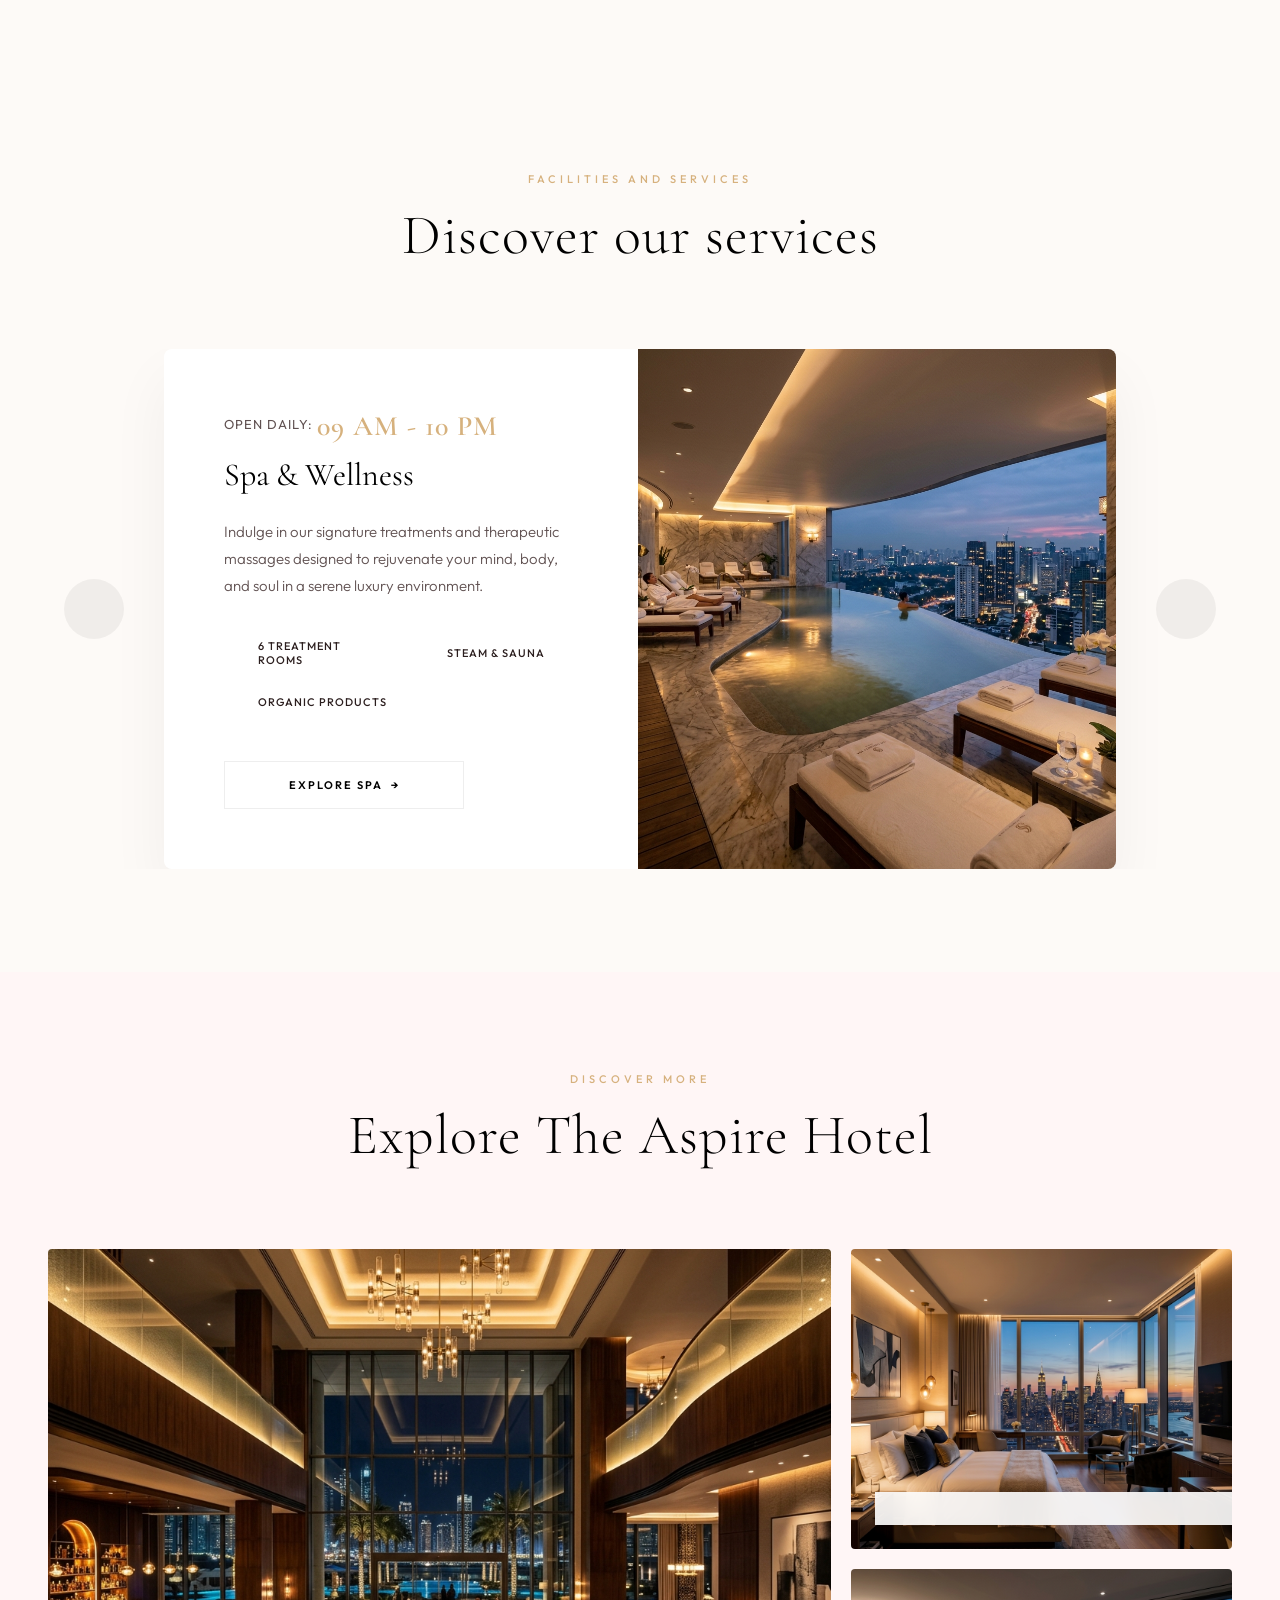
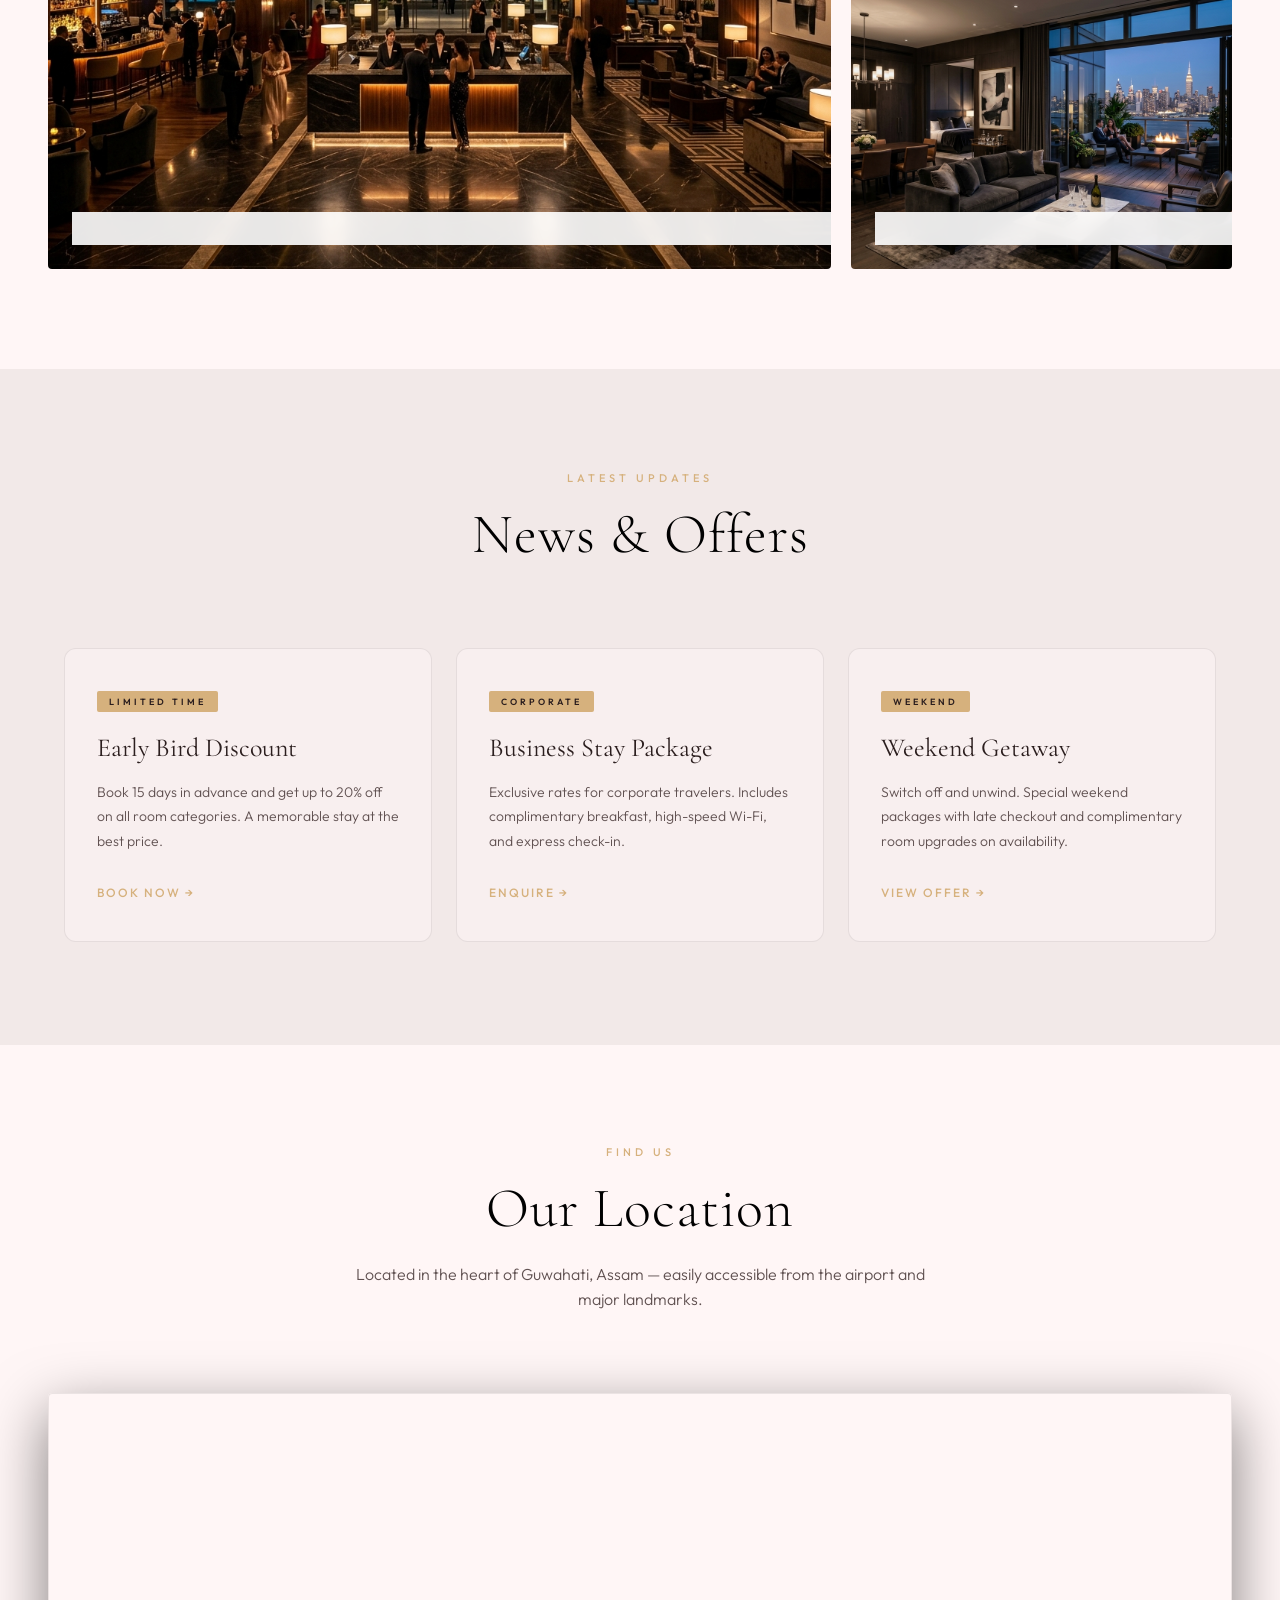
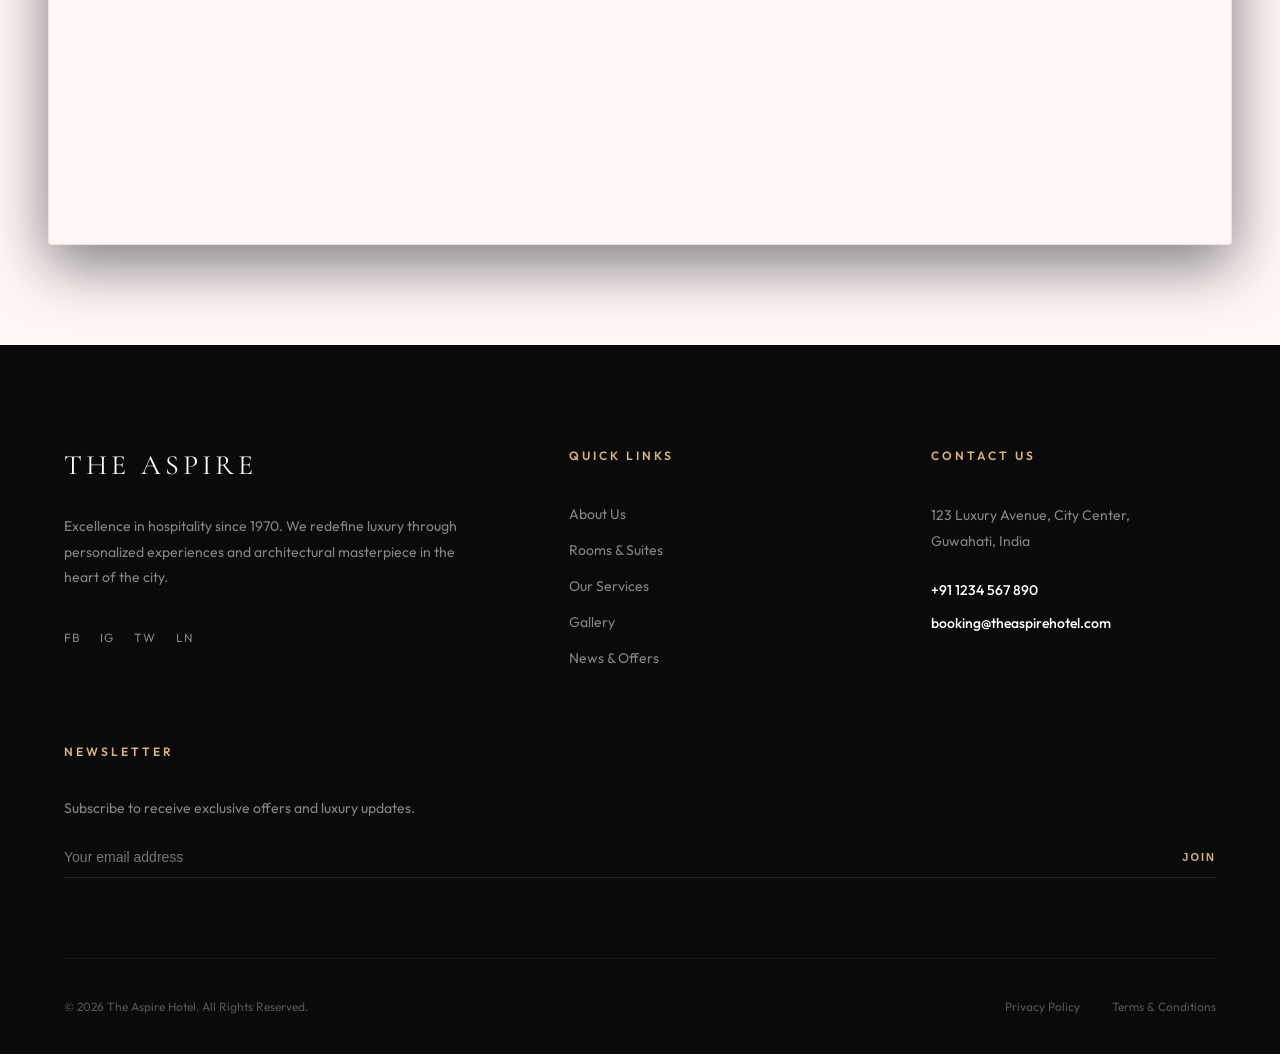
==== commit ac7ba64d: "new" ====
--- a/index.html
+++ b/index.html
@@ -17,7 +17,10 @@
     <!-- NAV (Glassmorphism) -->
     <nav id="main-nav">
       <a href="#home" class="nav-logo" id="nav-logo-link">
-        <i class="ph ph-sketch-logo" style="font-size: 28px; margin-right: 10px;"></i>
+        <i
+          class="ph ph-sketch-logo"
+          style="font-size: 28px; margin-right: 10px"
+        ></i>
         The Aspire Hotel
       </a>
       <ul class="nav-links" id="nav-links">
@@ -270,7 +273,10 @@
                 </div>
                 <div class="room-actions-large">
                   <a href="#contact" class="btn-book-now">
-                    <i class="ph ph-calendar-check" style="margin-right: 8px;"></i>
+                    <i
+                      class="ph ph-calendar-check"
+                      style="margin-right: 8px"
+                    ></i>
                     BOOK NOW
                   </a>
                   <a
--- a/style.css
+++ b/style.css
@@ -1795,13 +1795,17 @@
     bottom: 20px !important; /* Move to bottom of the padded area */
     transform: none !important;
   }
-  .collection-slider .slider-arrow.prev { left: calc(50% - 60px) !important; }
-  .collection-slider .slider-arrow.next { right: calc(50% - 60px) !important; }
+  .collection-slider .slider-arrow.prev {
+    left: calc(50% - 60px) !important;
+  }
+  .collection-slider .slider-arrow.next {
+    right: calc(50% - 60px) !important;
+  }
 
   .collection-slider {
     margin-bottom: 40px;
     padding-bottom: 80px !important; /* Add space for the arrows within the overflow area */
-    overflow: hidden; 
+    overflow: hidden;
   }
 
   .collection-slider .slider-slide {
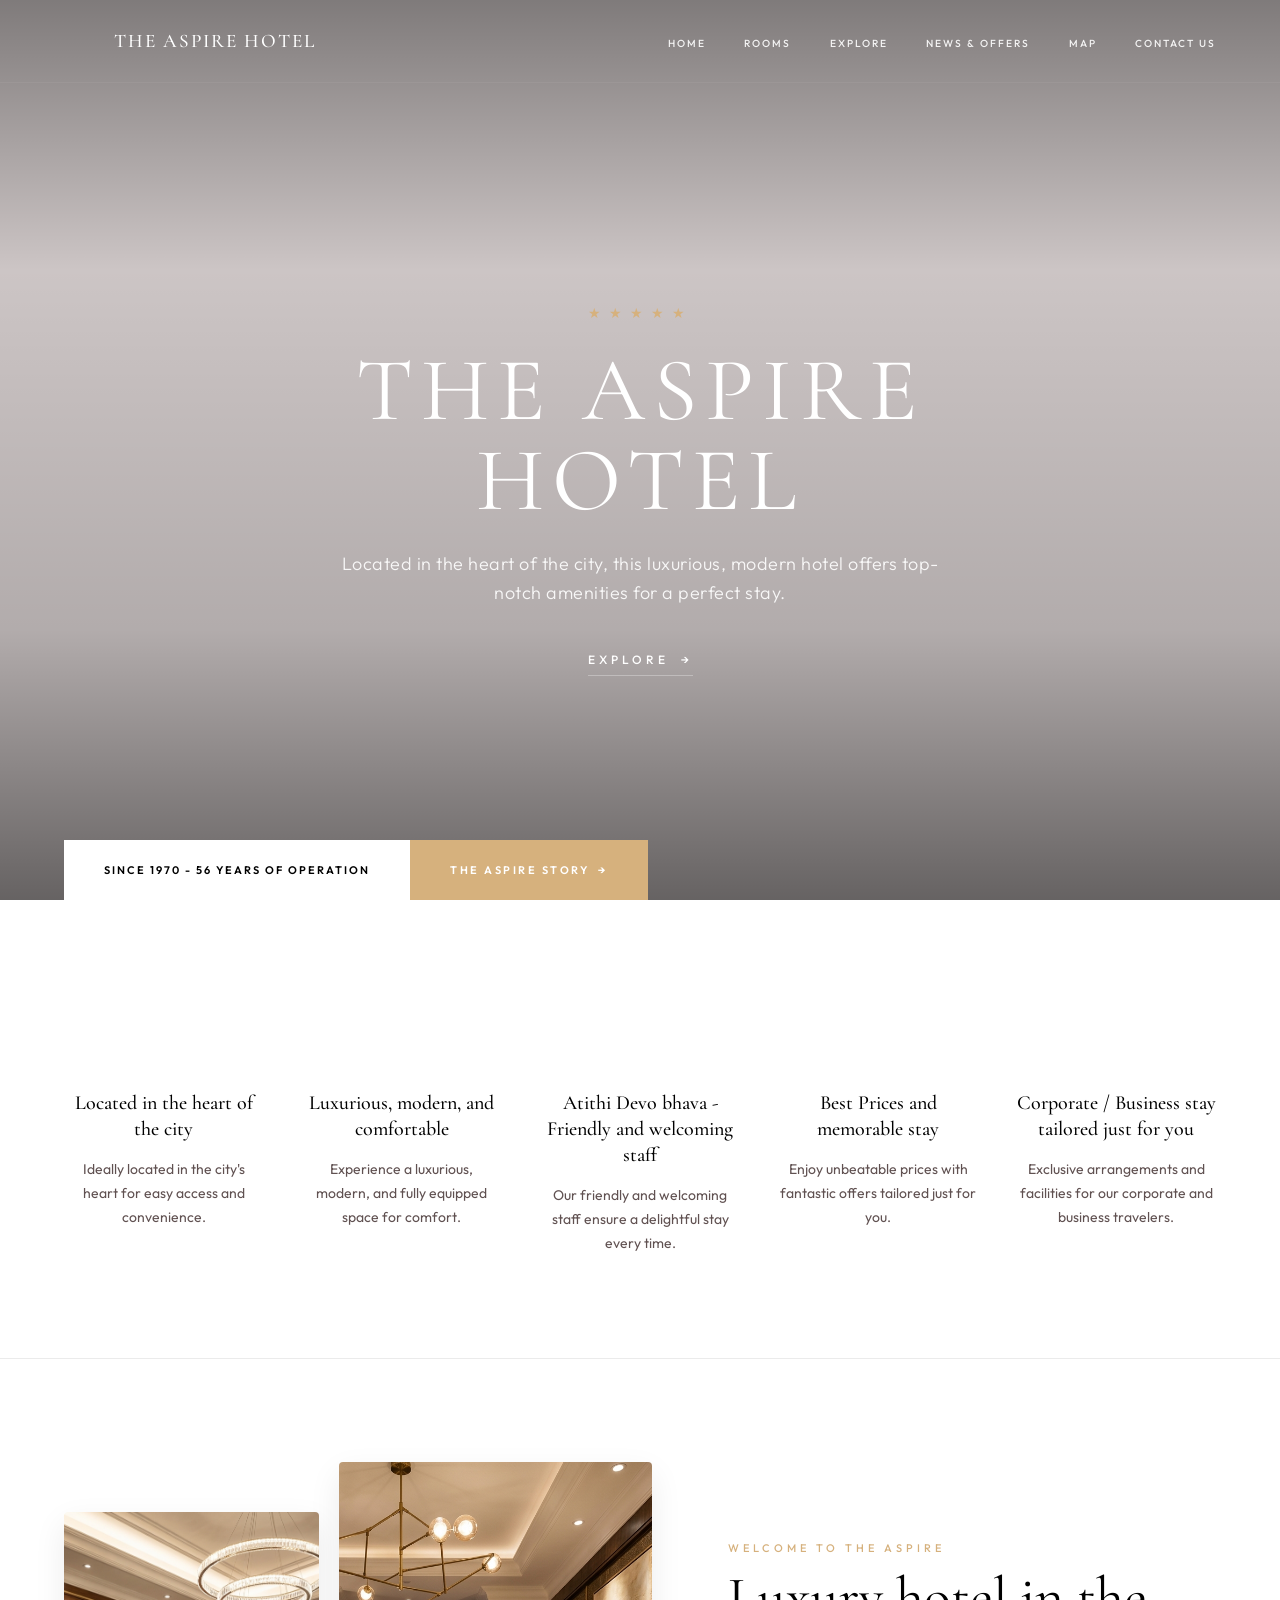
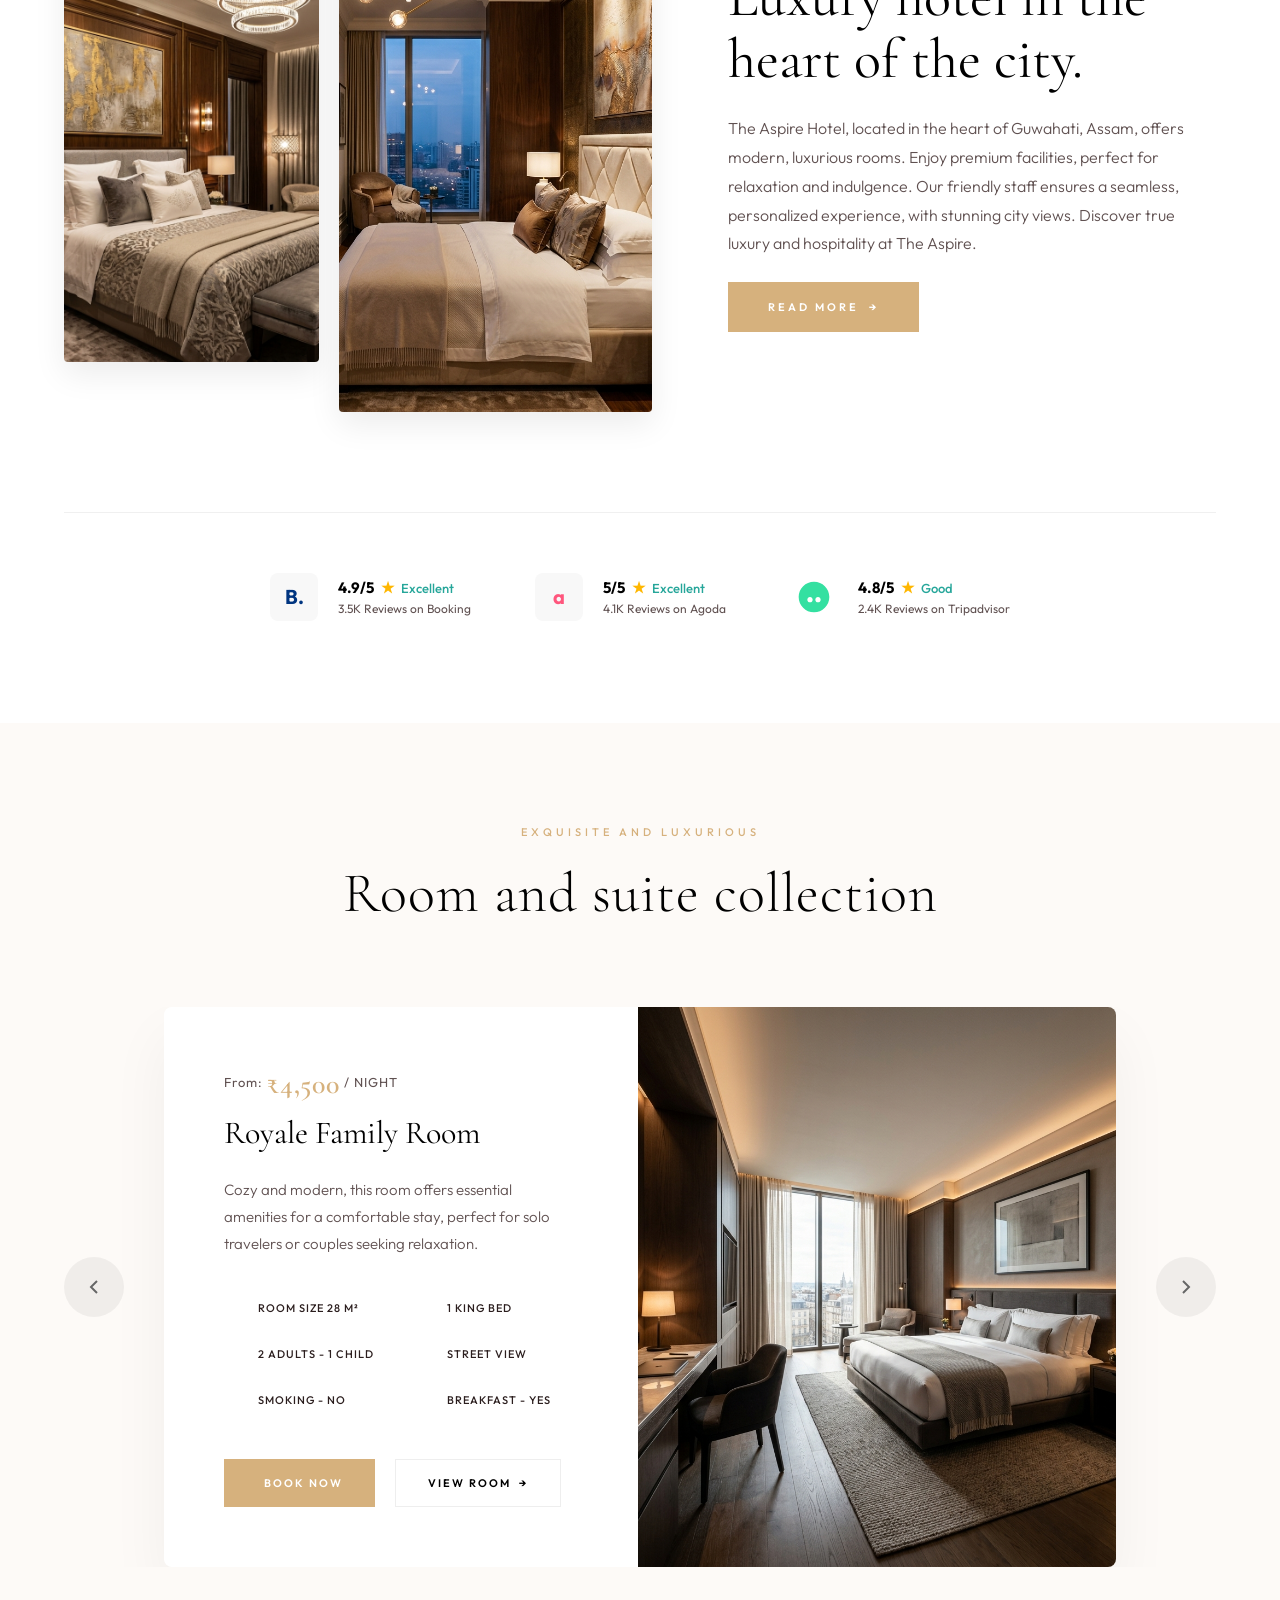
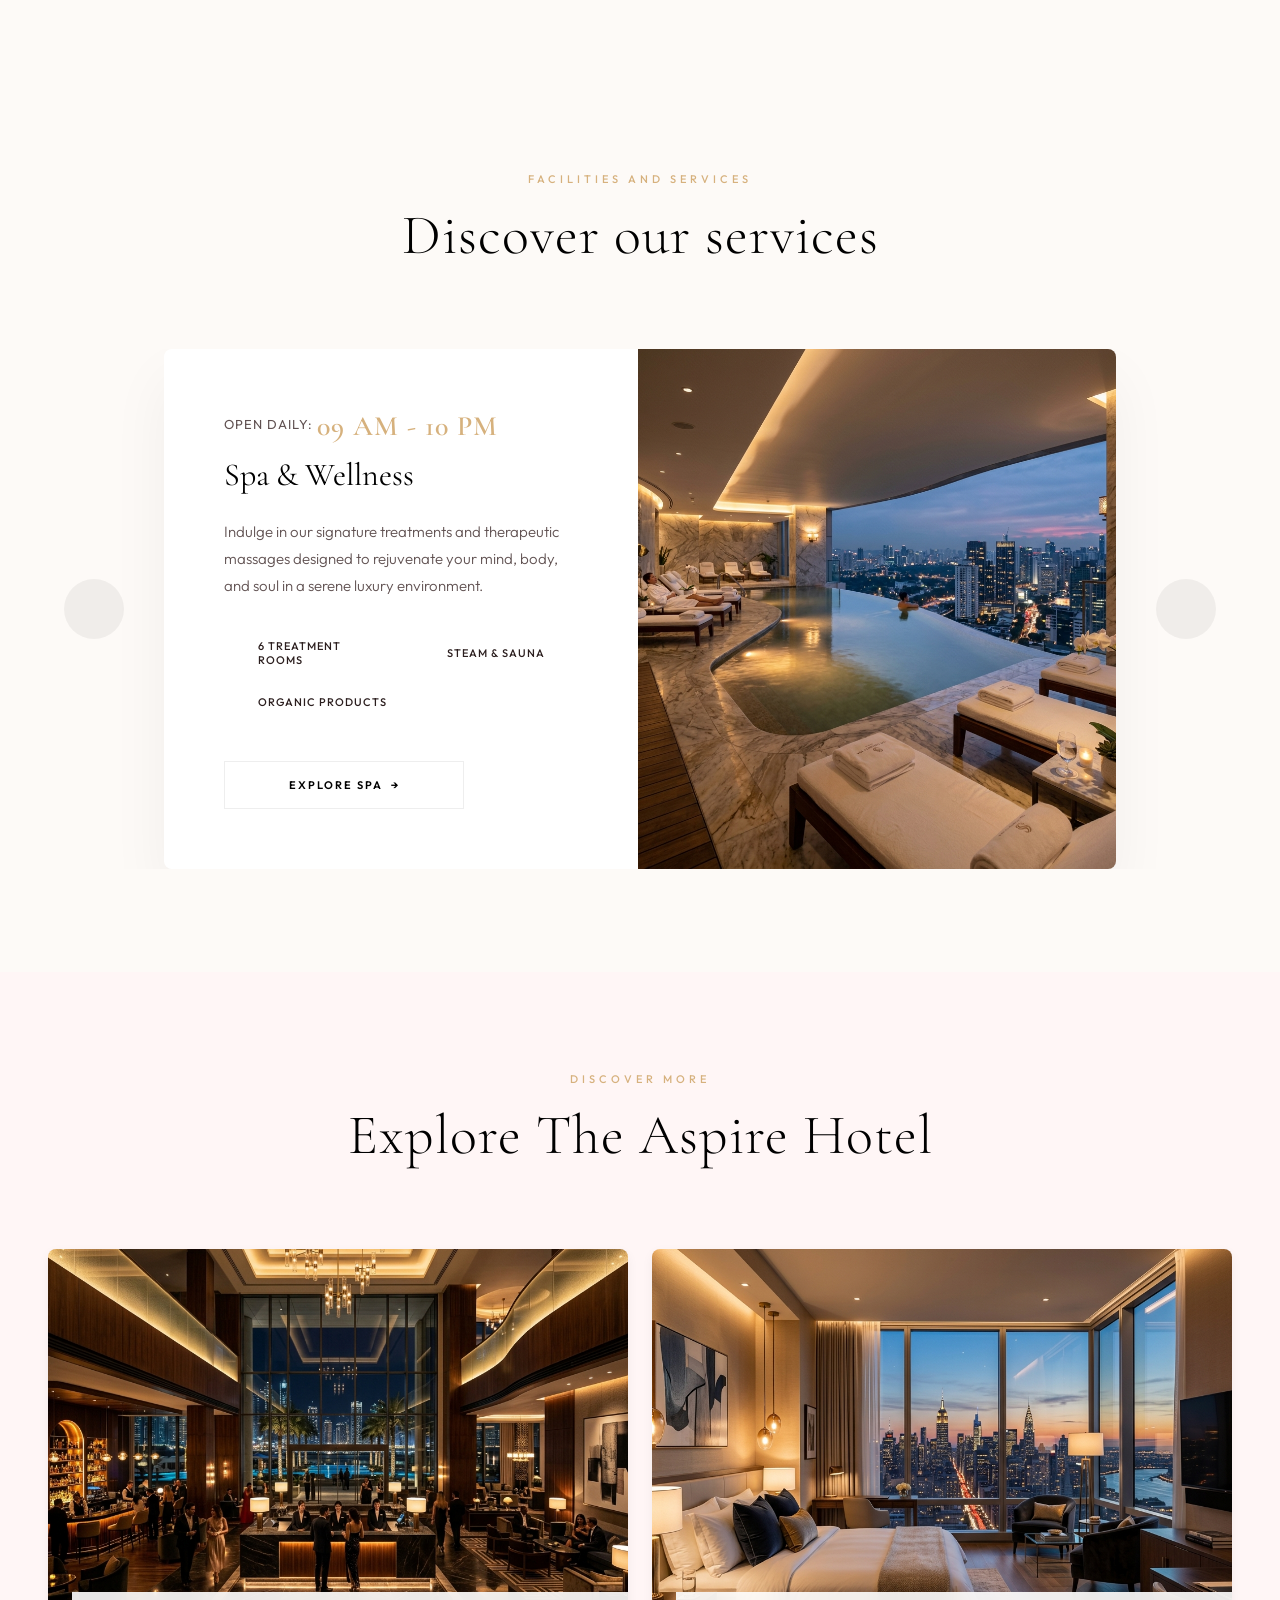
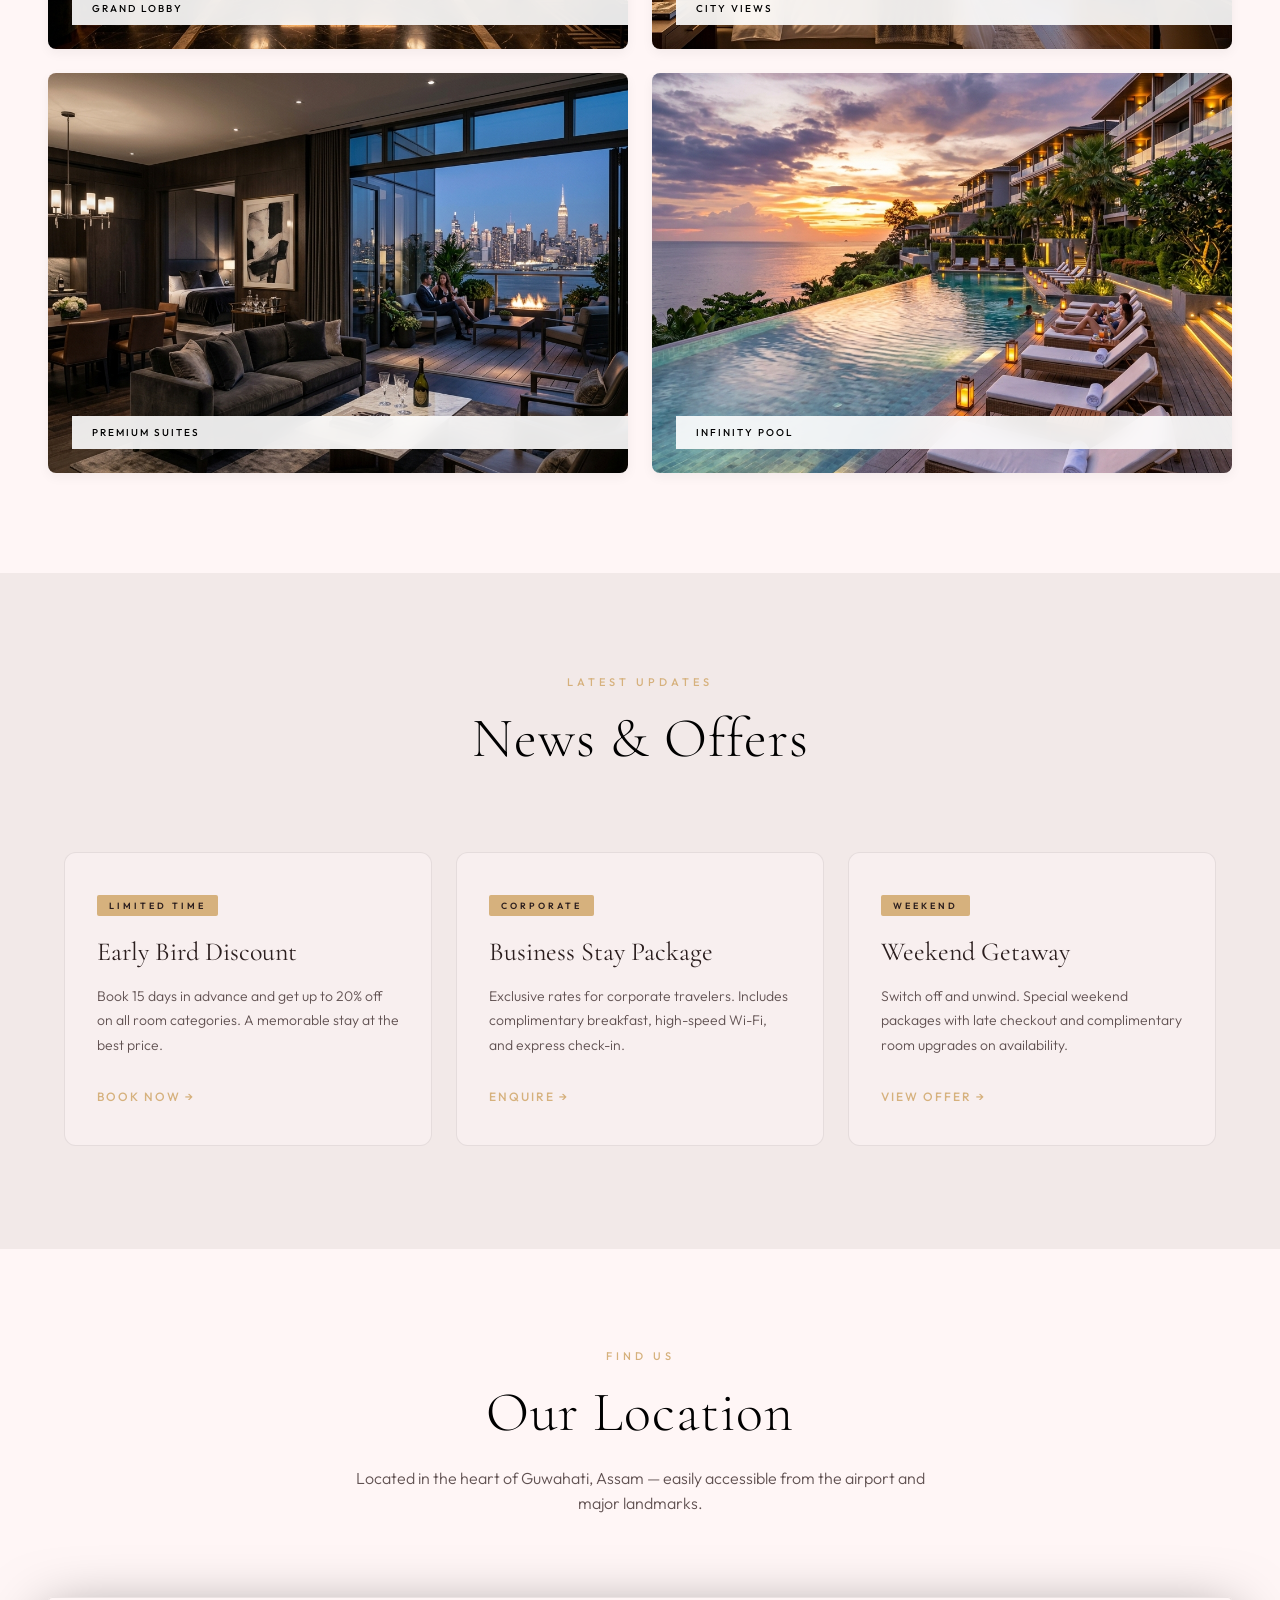
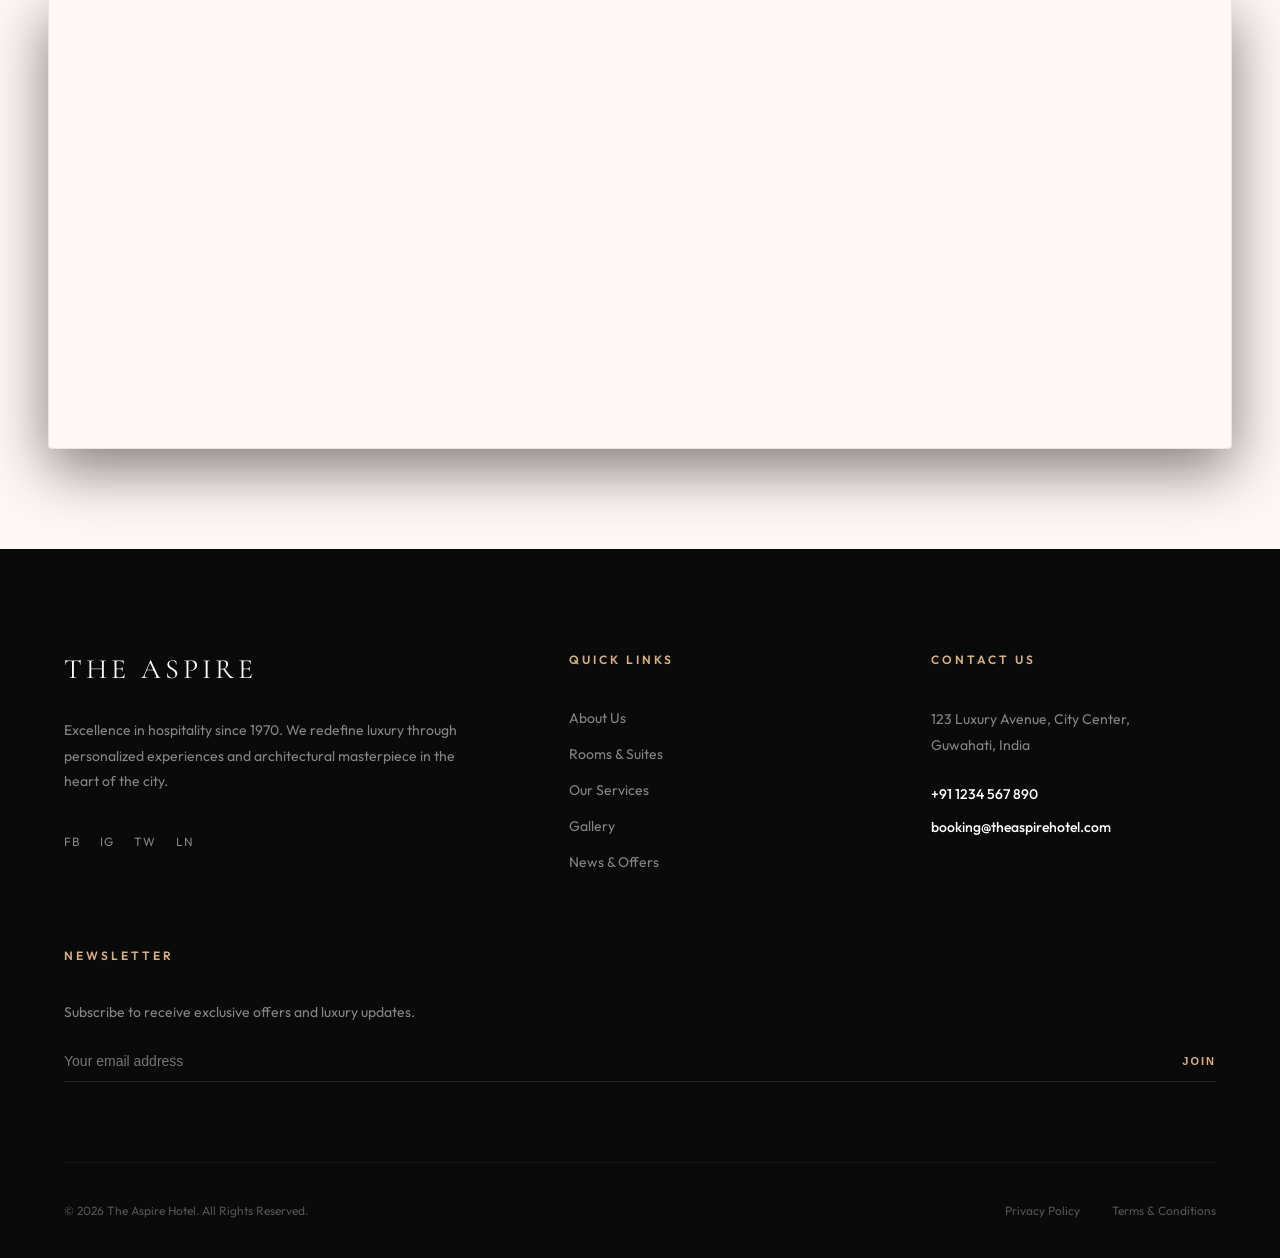
==== commit 2a194f3d: "new" ====
--- a/index.html
+++ b/index.html
@@ -578,6 +578,10 @@
             <img src="./assets/room_suite.png" alt="Suites" />
             <div class="gallery-label">Premium Suites</div>
           </div>
+          <div class="gallery-cell" id="gallery-pool">
+            <img src="./assets/gallery_pool.png" alt="Infinity Pool" />
+            <div class="gallery-label">Infinity Pool</div>
+          </div>
         </div>
       </div>
     </section>
--- a/style.css
+++ b/style.css
@@ -784,15 +784,22 @@
 
 .gallery-grid {
   display: grid;
-  grid-template-columns: repeat(3, 1fr);
-  grid-template-rows: 300px 300px;
-  gap: 20px;
+  grid-template-columns: repeat(2, 1fr);
+  gap: 24px;
 }
 
 .gallery-cell {
   position: relative;
   overflow: hidden;
-  border-radius: 4px;
+  border-radius: 8px;
+  height: 400px; /* Consistent height for 2x2 grid */
+  box-shadow: var(--shadow-sm);
+  transition: transform 0.4s ease, box-shadow 0.4s ease;
+}
+
+.gallery-cell:hover {
+  transform: translateY(-5px);
+  box-shadow: var(--shadow-md);
 }
 
 .gallery-cell img {
@@ -804,19 +811,6 @@
 
 .gallery-cell:hover img {
   transform: scale(1.1);
-}
-
-.gallery-cell:nth-child(1) {
-  grid-column: 1 / 3;
-  grid-row: 1 / 3;
-}
-.gallery-cell:nth-child(2) {
-  grid-column: 3;
-  grid-row: 1;
-}
-.gallery-cell:nth-child(3) {
-  grid-column: 3;
-  grid-row: 2;
 }
 
 .gallery-label {
@@ -1781,9 +1775,12 @@
   .gallery-grid {
     grid-template-columns: 1fr;
     grid-template-rows: auto;
+    gap: 16px;
   }
   .gallery-cell {
-    height: 300px;
+    height: 250px;
+    grid-column: auto !important;
+    grid-row: auto !important;
   }
 
   .collection-slider .slider-arrow {
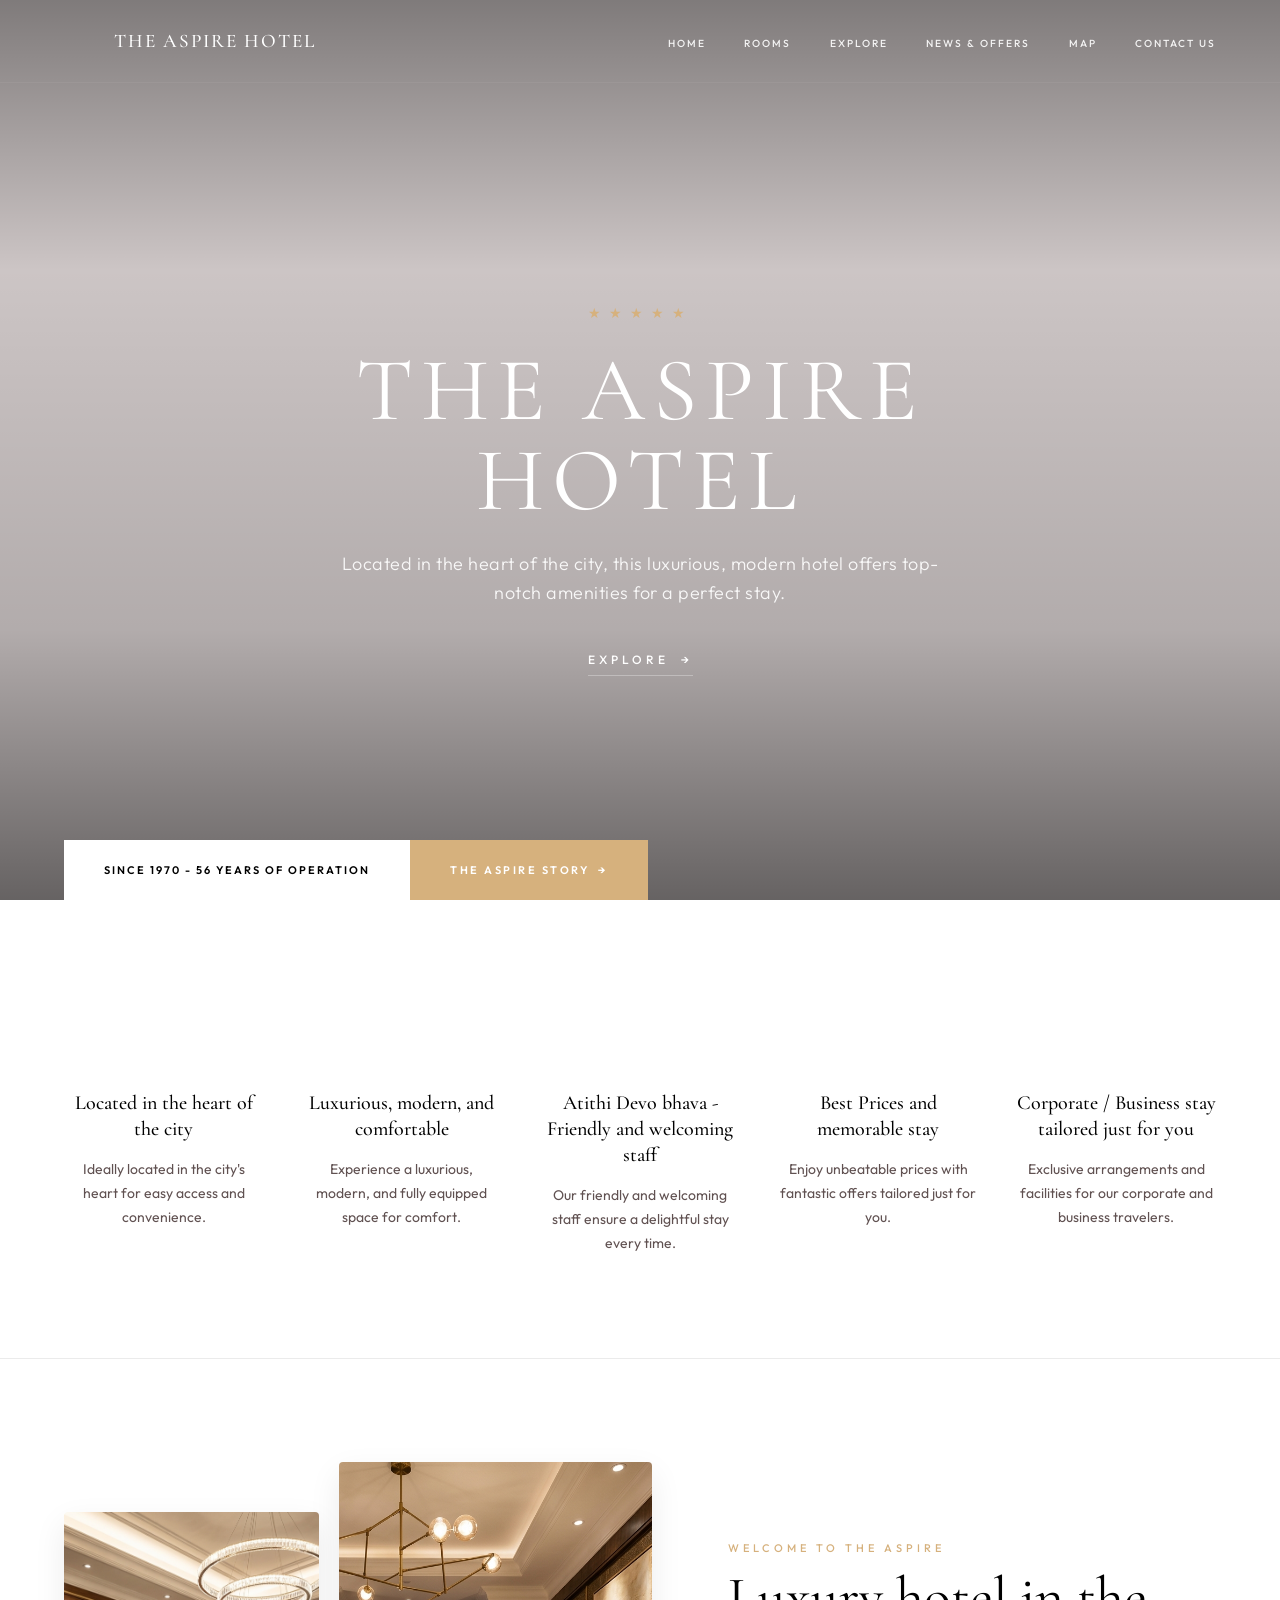
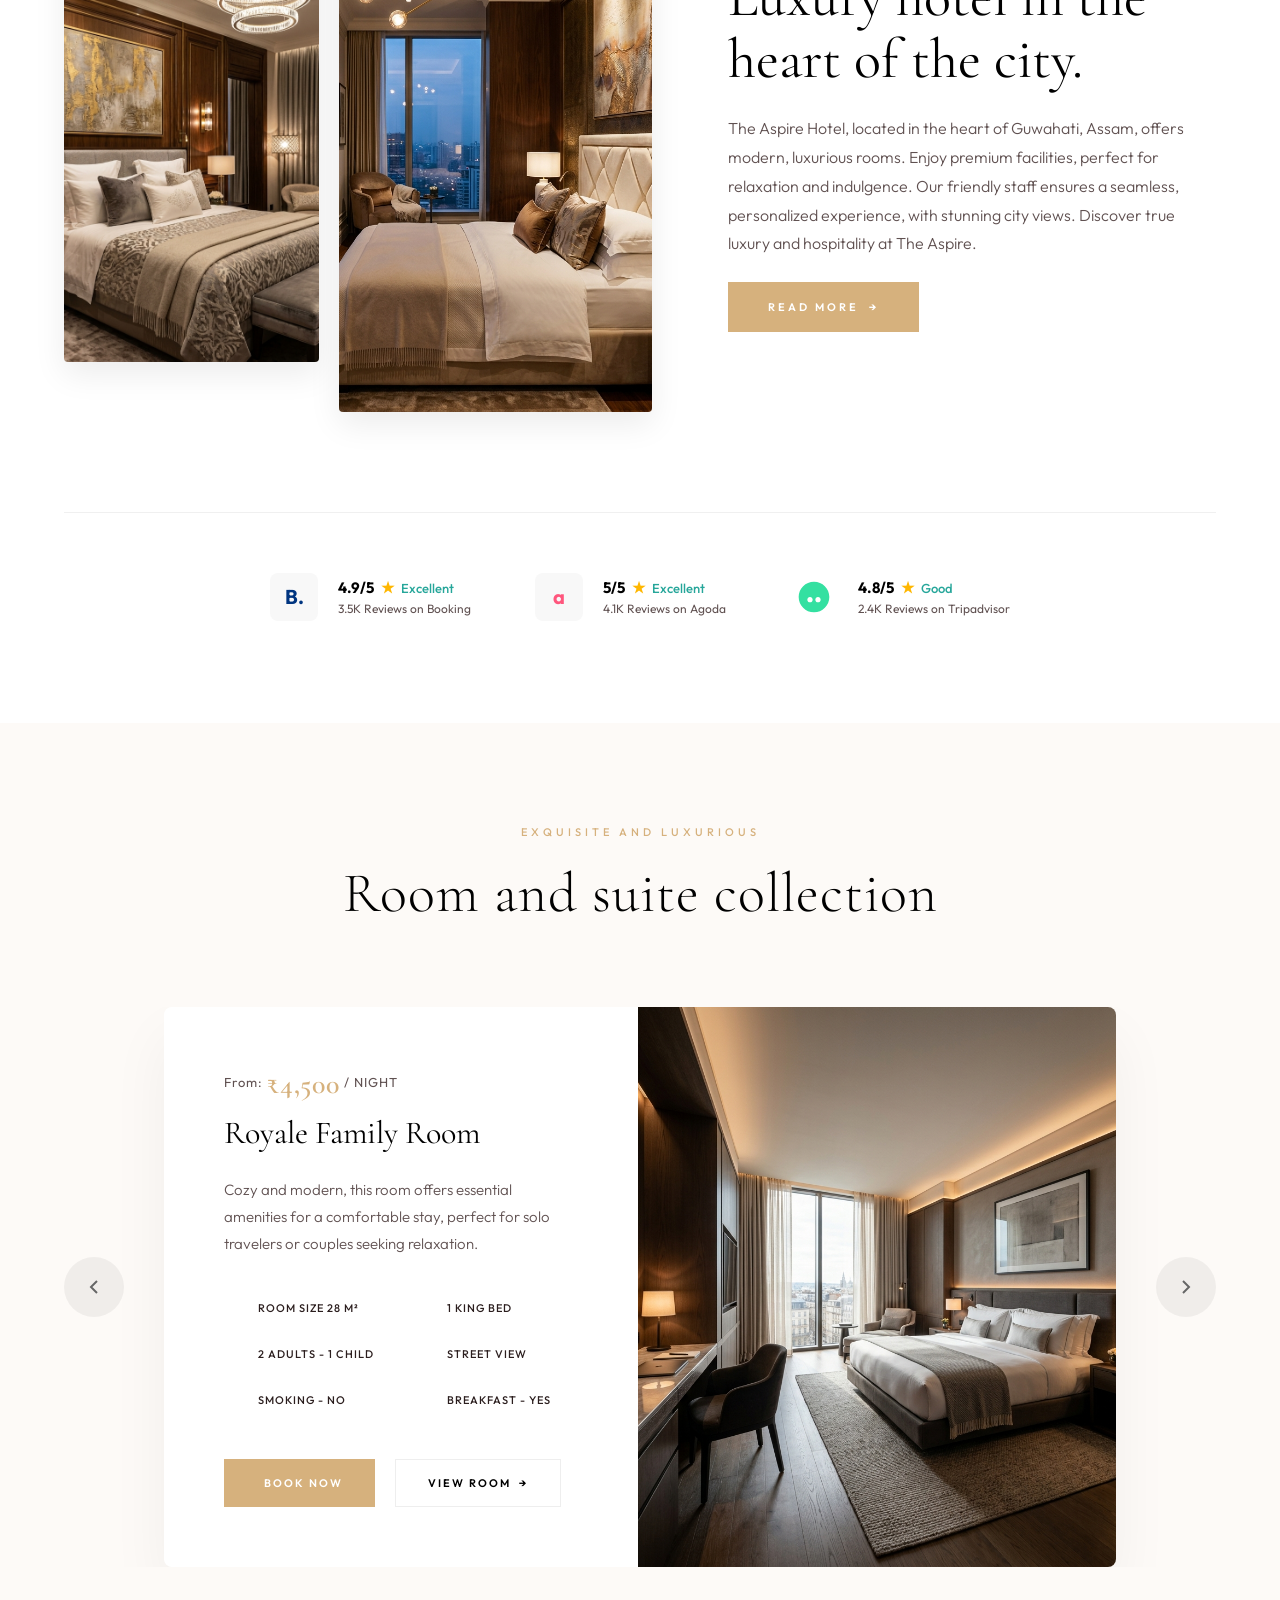
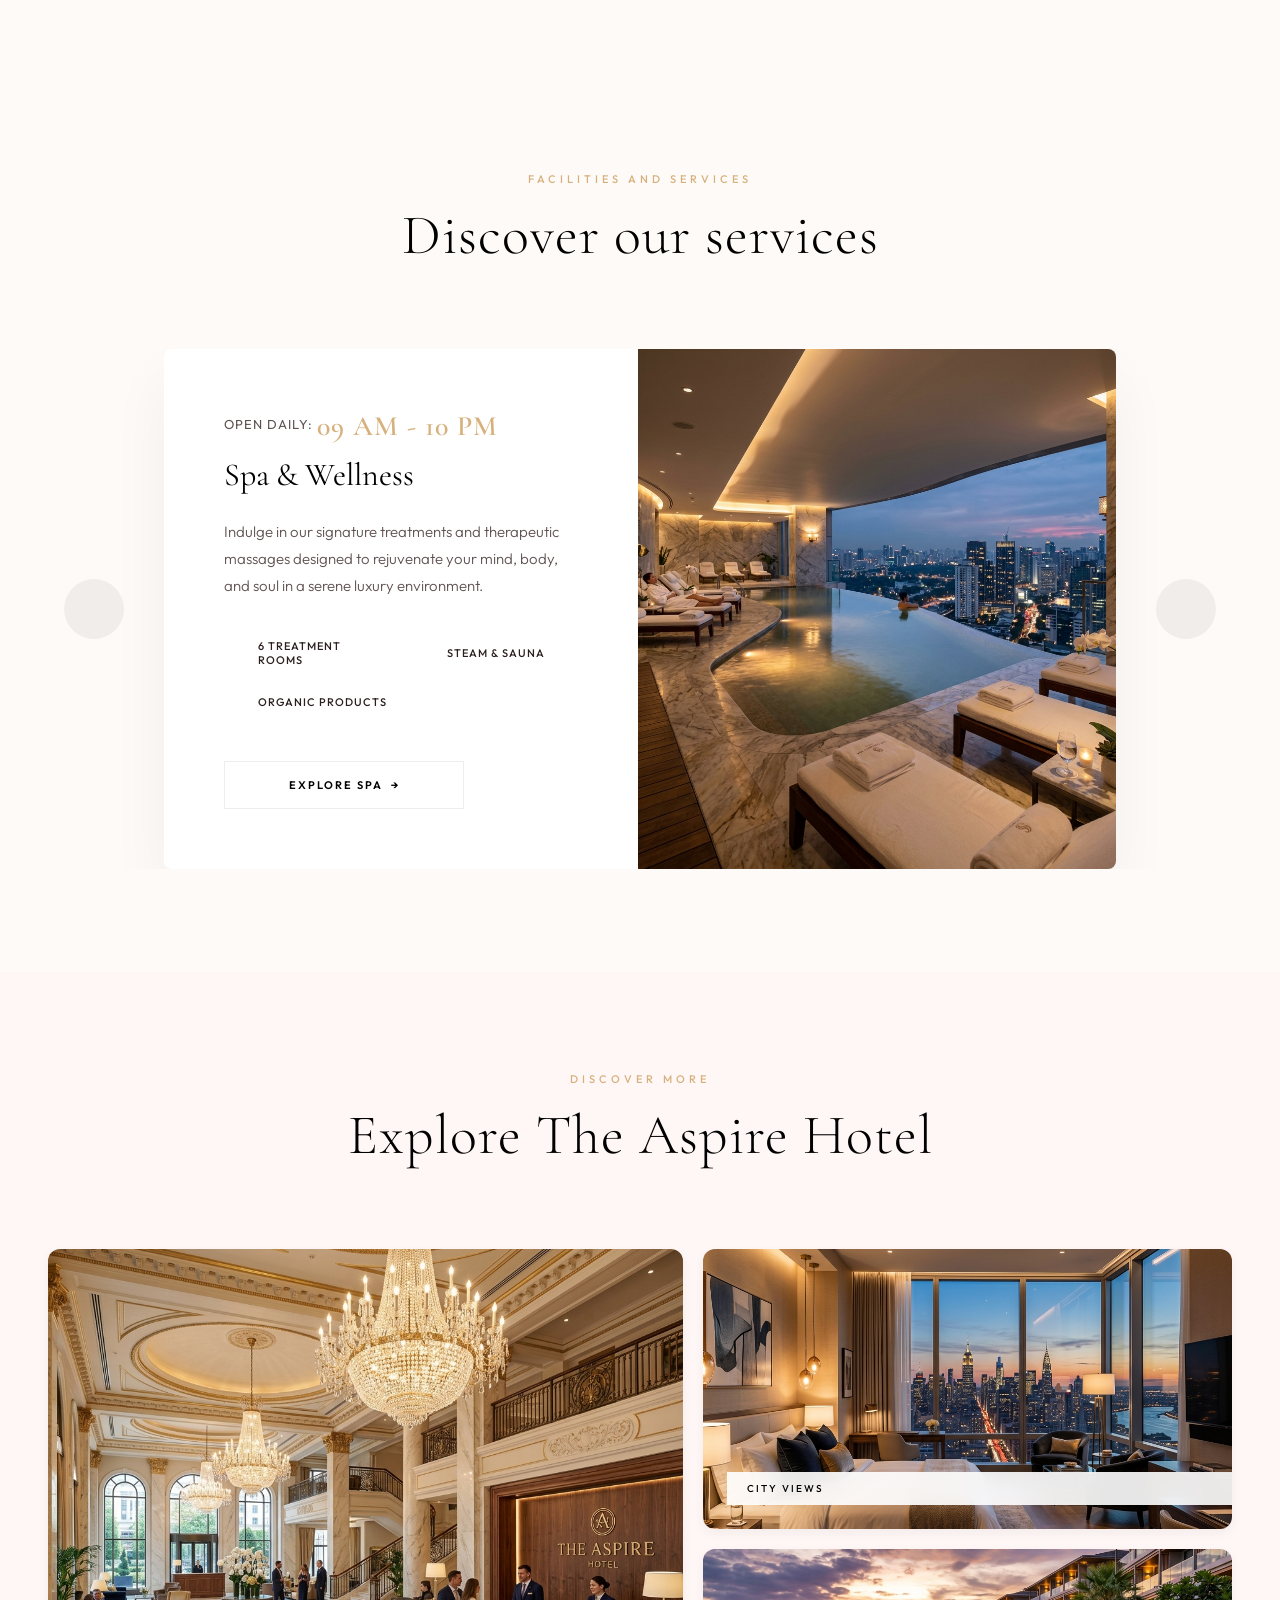
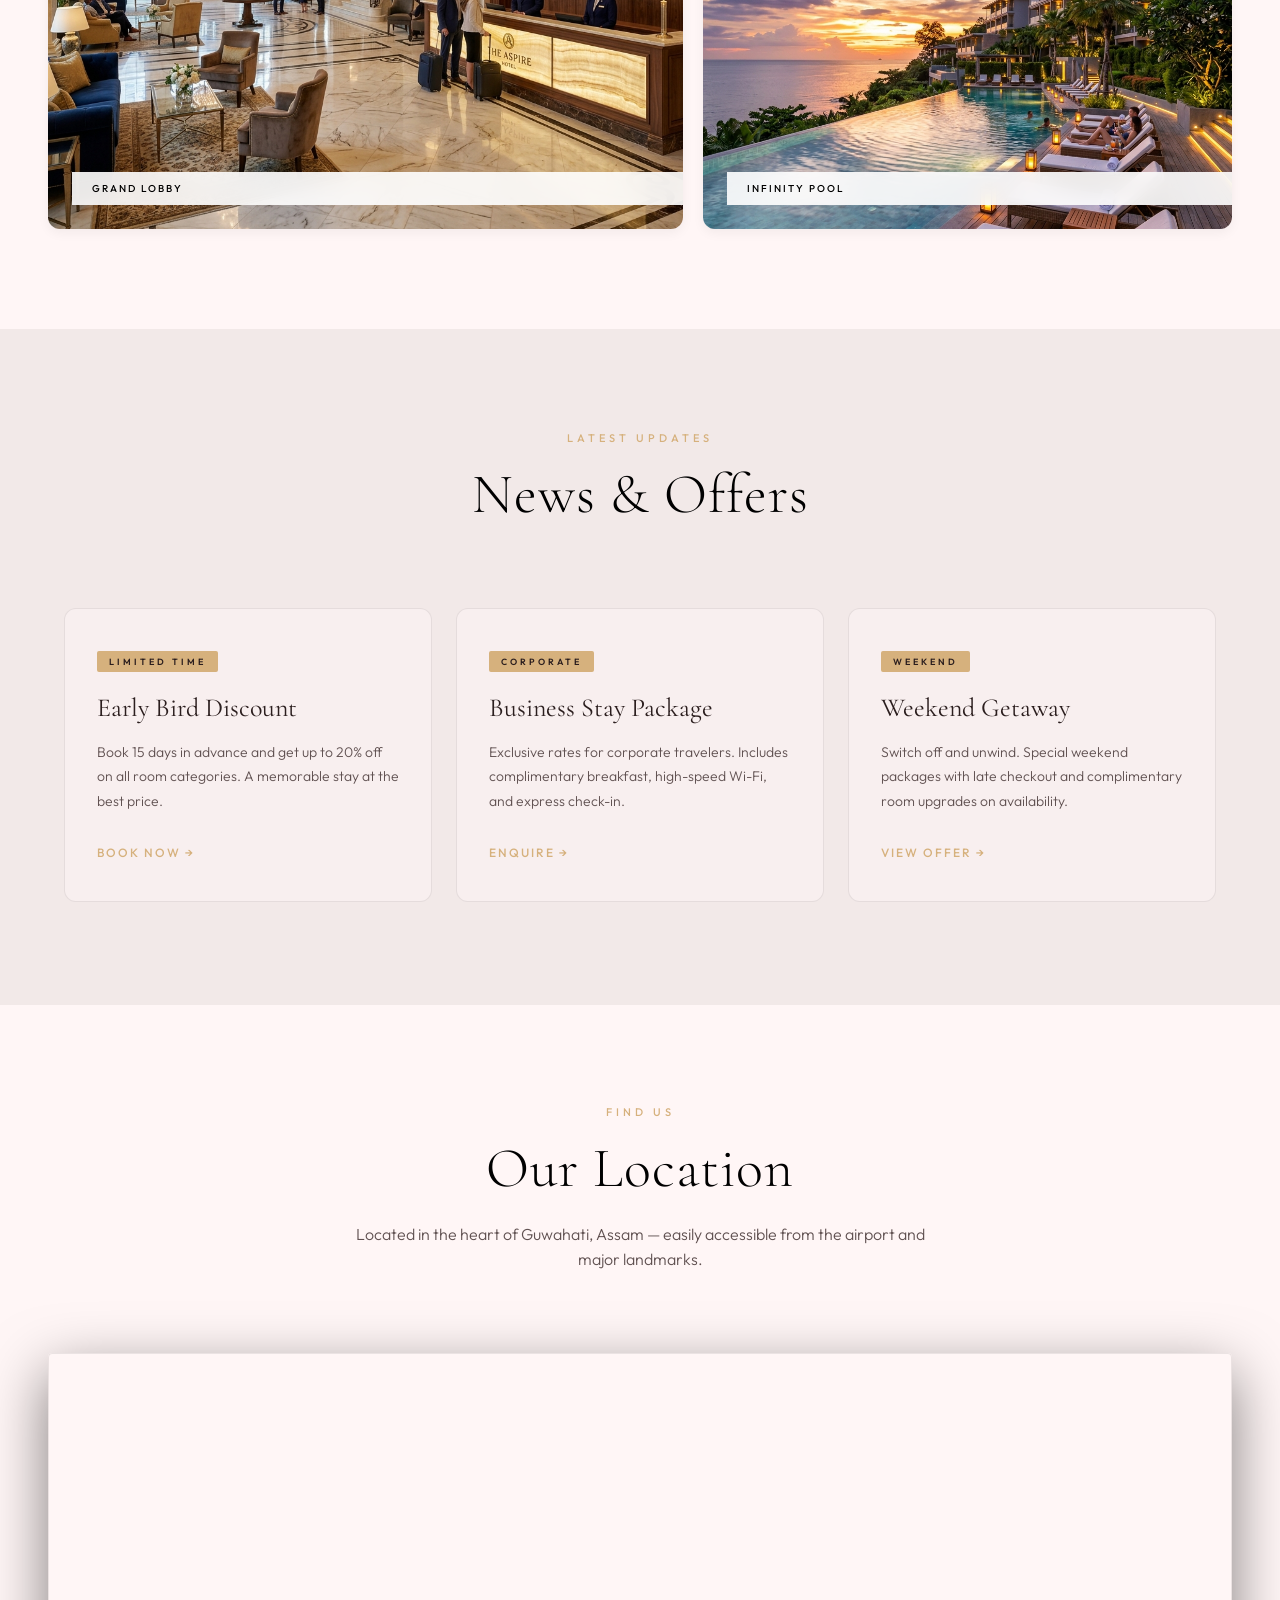
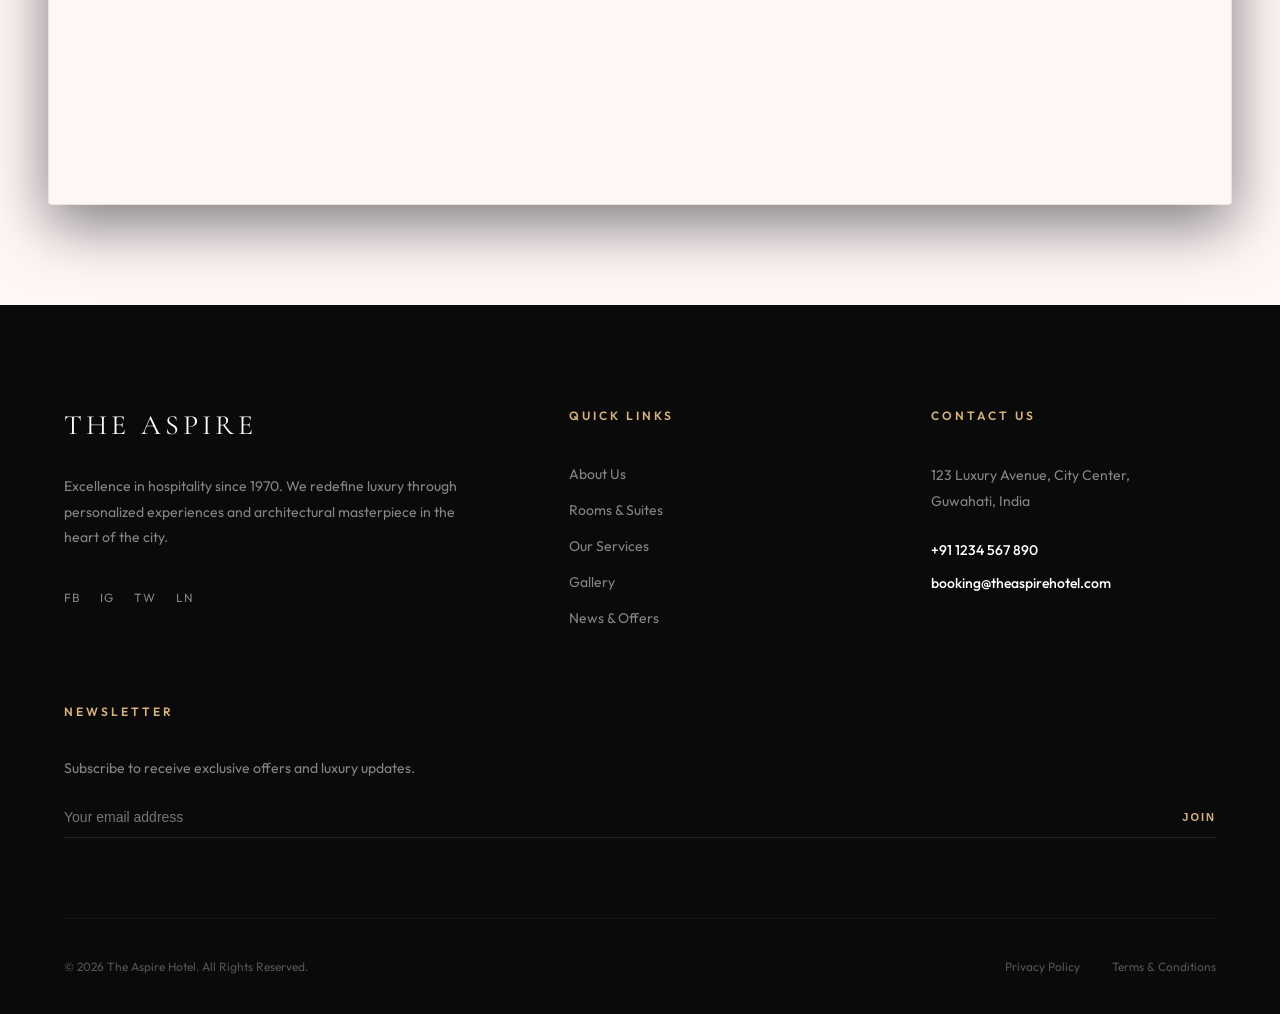
==== commit b9ff8602: "feat: update gallery layout to a bento-style grid with custom cell sizing" ====
--- a/index.html
+++ b/index.html
@@ -566,19 +566,15 @@
           <h2 class="section-title">Explore The Aspire Hotel</h2>
         </div>
         <div class="gallery-grid reveal">
-          <div class="gallery-cell" id="gallery-lobby">
-            <img src="./assets/hero_bg.png" alt="Lobby" />
+          <div class="gallery-cell gallery-cell-large" id="gallery-lobby">
+            <img src="./assets/lobby_gallery.png" alt="Grand Lobby" />
             <div class="gallery-label">Grand Lobby</div>
           </div>
-          <div class="gallery-cell" id="gallery-views">
+          <div class="gallery-cell gallery-cell-tall" id="gallery-views">
             <img src="./assets/room_deluxe.png" alt="City Views" />
             <div class="gallery-label">City Views</div>
           </div>
-          <div class="gallery-cell" id="gallery-suites">
-            <img src="./assets/room_suite.png" alt="Suites" />
-            <div class="gallery-label">Premium Suites</div>
-          </div>
-          <div class="gallery-cell" id="gallery-pool">
+          <div class="gallery-cell gallery-cell-wide" id="gallery-pool">
             <img src="./assets/gallery_pool.png" alt="Infinity Pool" />
             <div class="gallery-label">Infinity Pool</div>
           </div>
--- a/style.css
+++ b/style.css
@@ -784,17 +784,38 @@
 
 .gallery-grid {
   display: grid;
-  grid-template-columns: repeat(2, 1fr);
-  gap: 24px;
+  grid-template-columns: 1.2fr 1fr;
+  grid-template-rows: 280px 280px;
+  gap: 20px;
+  max-width: 1200px;
+  margin: 0 auto;
 }
 
 .gallery-cell {
   position: relative;
   overflow: hidden;
-  border-radius: 8px;
-  height: 400px; /* Consistent height for 2x2 grid */
+  border-radius: 12px;
   box-shadow: var(--shadow-sm);
   transition: transform 0.4s ease, box-shadow 0.4s ease;
+}
+
+/* Uneven grid layout - bento box style */
+.gallery-cell-large {
+  grid-row: 1 / 3;
+  grid-column: 1 / 2;
+  height: 100%;
+}
+
+.gallery-cell-tall {
+  grid-row: 1 / 2;
+  grid-column: 2 / 3;
+  height: 100%;
+}
+
+.gallery-cell-wide {
+  grid-row: 2 / 3;
+  grid-column: 2 / 3;
+  height: 100%;
 }
 
 .gallery-cell:hover {
@@ -1774,13 +1795,22 @@
 
   .gallery-grid {
     grid-template-columns: 1fr;
-    grid-template-rows: auto;
+    grid-template-rows: repeat(3, 280px);
     gap: 16px;
   }
   .gallery-cell {
-    height: 250px;
-    grid-column: auto !important;
+    height: 100%;
+    grid-column: 1 / 2 !important;
     grid-row: auto !important;
+  }
+  .gallery-cell-large {
+    grid-row: 1 / 2 !important;
+  }
+  .gallery-cell-tall {
+    grid-row: 2 / 3 !important;
+  }
+  .gallery-cell-wide {
+    grid-row: 3 / 4 !important;
   }
 
   .collection-slider .slider-arrow {
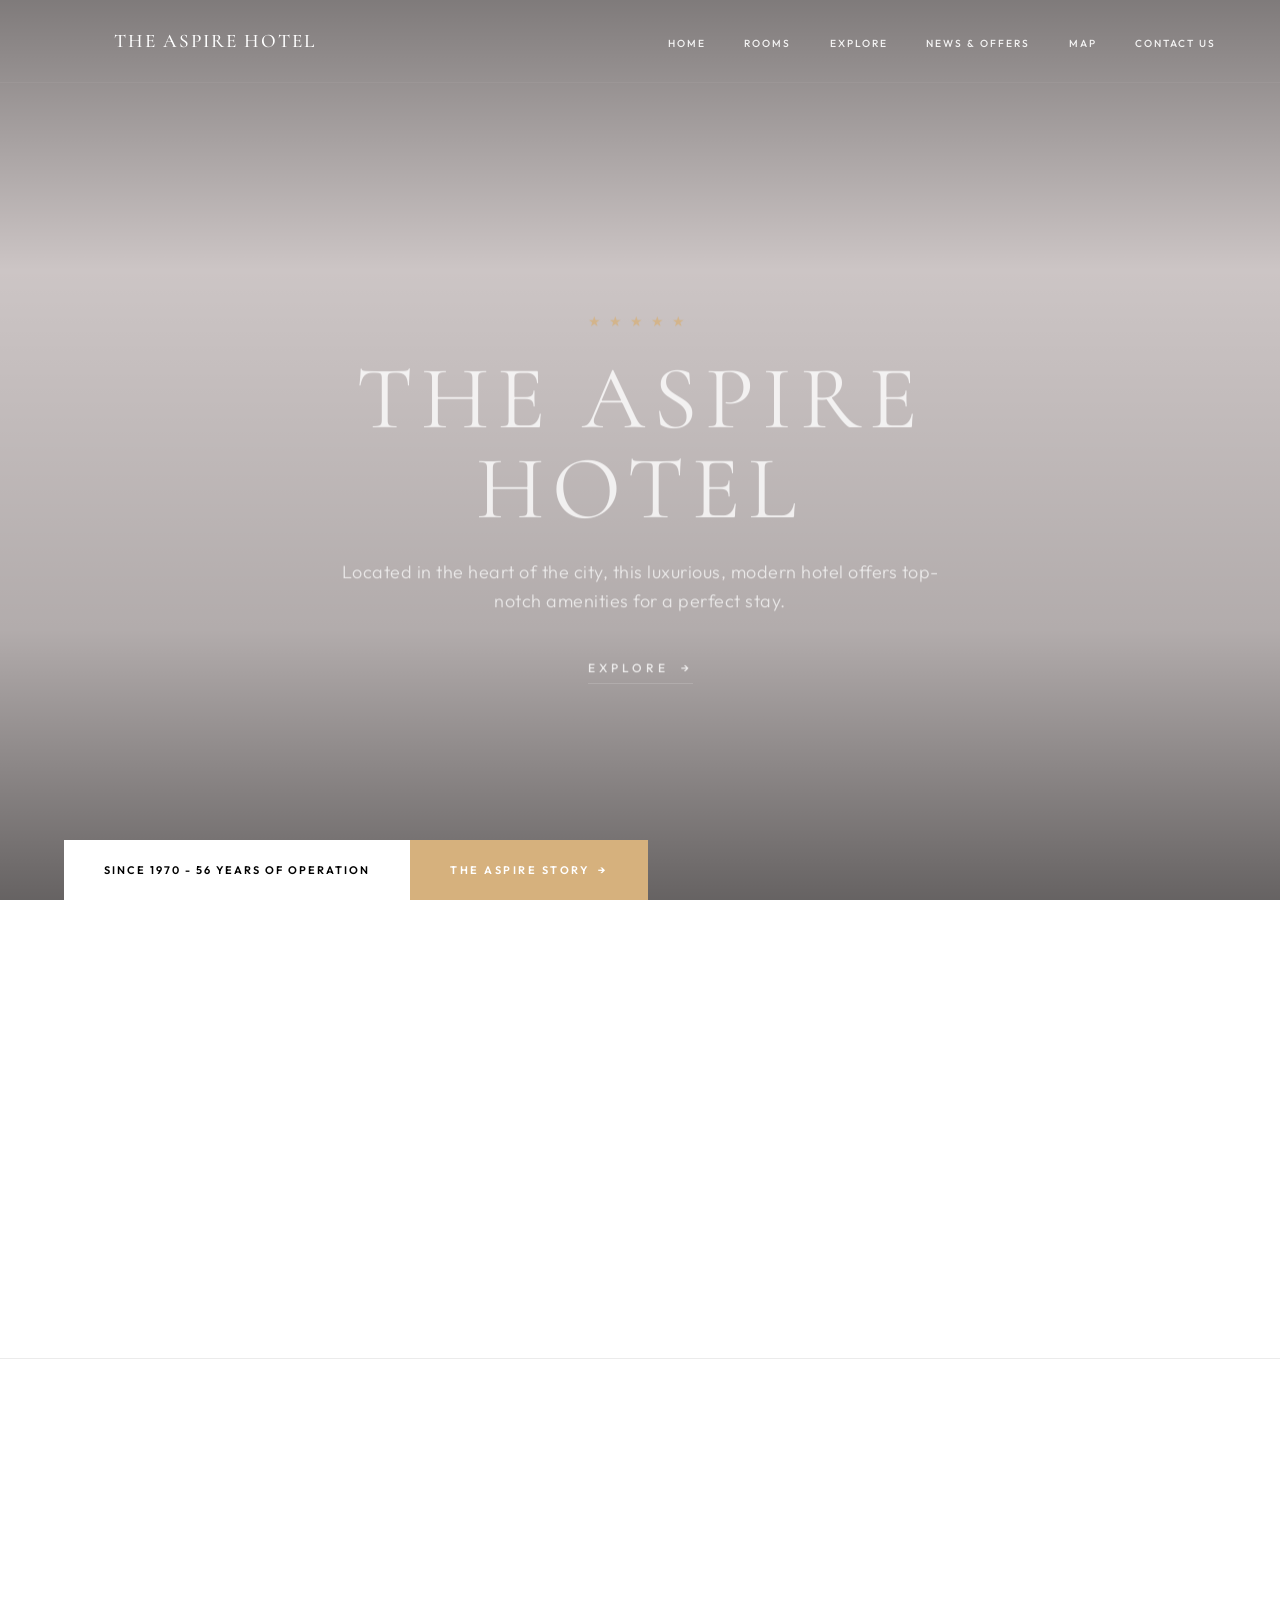
==== commit a57e230c: "feat: initialize project structure and implement landing page for The Aspire Hotel" ====
--- a/index.html
+++ b/index.html
@@ -1,728 +1,11 @@
-<!doctype html>
+<!DOCTYPE html>
 <html lang="en">
-  <head>
-    <meta charset="UTF-8" />
-    <meta name="viewport" content="width=device-width, initial-scale=1.0" />
-    <title>The Aspire Hotel – Guwahati</title>
-    <meta
-      name="description"
-      content="The Aspire Hotel, located in the heart of Guwahati. Luxurious, modern and comfortable rooms. Best prices and memorable stay awaits you."
-    />
-    <!-- External Stylesheet -->
-    <link rel="stylesheet" href="./style.css" />
-    <!-- Phosphor Icons -->
-    <script src="https://unpkg.com/@phosphor-icons/web@2.1.1"></script>
-  </head>
-  <body>
-    <!-- NAV (Glassmorphism) -->
-    <nav id="main-nav">
-      <a href="#home" class="nav-logo" id="nav-logo-link">
-        <i
-          class="ph ph-sketch-logo"
-          style="font-size: 28px; margin-right: 10px"
-        ></i>
-        The Aspire Hotel
-      </a>
-      <ul class="nav-links" id="nav-links">
-        <li><a href="#home" id="nav-home">Home</a></li>
-        <li><a href="#rooms" id="nav-rooms">Rooms</a></li>
-        <li><a href="#explore" id="nav-explore">Explore</a></li>
-        <li><a href="#news-offers" id="nav-news">News & Offers</a></li>
-        <li><a href="#map" id="nav-map">Map</a></li>
-        <li><a href="#contact" id="nav-contact">Contact Us</a></li>
-      </ul>
-      <!-- <a href="#rooms" class="nav-btn" id="nav-reservation-btn">Reservation</a> -->
-      <button class="nav-hamburger" id="nav-hamburger" aria-label="Open menu">
-        <span></span><span></span><span></span>
-      </button>
-    </nav>
-
-    <!-- MOBILE MENU DRAWER -->
-    <div class="mobile-menu" id="mobile-menu">
-      <button
-        class="mobile-menu-close"
-        id="mobile-menu-close"
-        aria-label="Close menu"
-      >
-        ✕
-      </button>
-      <ul class="mobile-nav-links">
-        <li><a href="#home">Home</a></li>
-        <li><a href="#rooms">Rooms</a></li>
-        <li><a href="#explore">Explore</a></li>
-        <li><a href="#news-offers">News & Offers</a></li>
-        <li><a href="#map">Map</a></li>
-        <li><a href="#contact">Contact Us</a></li>
-      </ul>
-      <a
-        href="#rooms"
-        class="nav-btn"
-        style="margin-top: 40px; display: inline-block"
-        >Reservation</a
-      >
-    </div>
-    <div class="mobile-menu-overlay" id="mobile-menu-overlay"></div>
-
-    <!-- HERO -->
-    <section class="hero" id="home">
-      <video class="hero-video" autoplay muted loop playsinline>
-        <source src="./Vidio-BG.mp4" type="video/mp4" />
-      </video>
-
-      <div class="hero-overlay"></div>
-
-      <div class="hero-content">
-        <div class="hero-stars">★★★★★</div>
-        <h1 class="hero-title">THE ASPIRE HOTEL</h1>
-        <p class="hero-sub">
-          Located in the heart of the city, this luxurious, modern hotel offers
-          top-notch amenities for a perfect stay.
-        </p>
-        <a href="#rooms" class="hero-explore" id="hero-explore-btn"
-          >EXPLORE &nbsp;→</a
-        >
-      </div>
-
-      <div class="hero-bottom-bar">
-        <div class="hero-op-info">
-          <div class="since-box">SINCE 1970 - 56 YEARS OF OPERATION</div>
-          <a href="#about" class="story-link">THE ASPIRE STORY &nbsp;→</a>
-        </div>
-      </div>
-    </section>
-
-    <!-- FEATURES SECTION -->
-    <section class="features-row" id="features">
-      <div class="features-grid">
-        <div class="feature-item reveal">
-          <div class="feature-icon">
-            <i class="ph ph-map-pin"></i>
-          </div>
-          <h3 class="feature-title">Located in the heart of the city</h3>
-          <p class="feature-text">
-            Ideally located in the city's heart for easy access and convenience.
-          </p>
-        </div>
-
-        <div class="feature-item reveal">
-          <div class="feature-icon">
-            <i class="ph ph-user"></i>
-          </div>
-          <h3 class="feature-title">Luxurious, modern, and comfortable</h3>
-          <p class="feature-text">
-            Experience a luxurious, modern, and fully equipped space for
-            comfort.
-          </p>
-        </div>
-
-        <div class="feature-item reveal">
-          <div class="feature-icon">
-            <i class="ph ph-hand-heart"></i>
-          </div>
-          <h3 class="feature-title">
-            Atithi Devo bhava - Friendly and welcoming staff
-          </h3>
-          <p class="feature-text">
-            Our friendly and welcoming staff ensure a delightful stay every
-            time.
-          </p>
-        </div>
-
-        <div class="feature-item reveal">
-          <div class="feature-icon">
-            <i class="ph ph-tag"></i>
-          </div>
-          <h3 class="feature-title">Best Prices and memorable stay</h3>
-          <p class="feature-text">
-            Enjoy unbeatable prices with fantastic offers tailored just for you.
-          </p>
-        </div>
-
-        <div class="feature-item reveal">
-          <div class="feature-icon">
-            <i class="ph ph-buildings"></i>
-          </div>
-          <h3 class="feature-title">
-            Corporate / Business stay tailored just for you
-          </h3>
-          <p class="feature-text">
-            Exclusive arrangements and facilities for our corporate and business
-            travelers.
-          </p>
-        </div>
-      </div>
-    </section>
-
-    <!-- WELCOME SECTION -->
-    <section class="welcome-section" id="about">
-      <div class="welcome-container">
-        <div class="welcome-visuals reveal">
-          <div class="img-stagger-1">
-            <img src="./assets/about_1.png" alt="Luxury Room View 1" />
-          </div>
-          <div class="img-stagger-2">
-            <img src="./assets/about_2.png" alt="Luxury Room View 2" />
-          </div>
-        </div>
-        <div class="welcome-content reveal">
-          <div class="content-header">
-            <span class="eyebrow">WELCOME TO THE ASPIRE</span>
-            <h2 class="title">Luxury hotel in the<br />heart of the city.</h2>
-          </div>
-          <p class="description">
-            The Aspire Hotel, located in the heart of Guwahati, Assam, offers
-            modern, luxurious rooms. Enjoy premium facilities, perfect for
-            relaxation and indulgence. Our friendly staff ensures a seamless,
-            personalized experience, with stunning city views. Discover true
-            luxury and hospitality at The Aspire.
-          </p>
-          <a href="#explore" class="btn-lara-read">READ MORE &nbsp;→</a>
-        </div>
-      </div>
-
-      <!-- RATINGS STRIP -->
-      <div class="ratings-row reveal">
-        <div class="ratings-container">
-          <div class="rating-item">
-            <div class="rating-logo">B.</div>
-            <div class="rating-info">
-              <div class="rating-val">
-                4.9/5 <span class="stars">★</span>
-                <span class="quality">Excellent</span>
-              </div>
-              <div class="rating-count">3.5K Reviews on Booking</div>
-            </div>
-          </div>
-          <div class="rating-item">
-            <div class="rating-logo brand-agoda">a</div>
-            <div class="rating-info">
-              <div class="rating-val">
-                5/5 <span class="stars">★</span>
-                <span class="quality">Excellent</span>
-              </div>
-              <div class="rating-count">4.1K Reviews on Agoda</div>
-            </div>
-          </div>
-          <div class="rating-item">
-            <div class="rating-logo brand-trip">
-              <svg viewBox="0 0 24 24" fill="currentColor">
-                <path
-                  d="M12 .5C5.649.5.5 5.649.5 12c0 6.351 5.149 11.5 11.5 11.5s11.5-5.149 11.5-11.5C23.5 5.649 18.351.5 12 .5zM9 16c-1.104 0-2-.896-2-2s.896-2 2-2 2 .896 2 2-.896 2-2 2zm6 0c-1.104 0-2-.896-2-2s.896-2 2-2 2 .896 2 2-.896 2-2 2z"
-                />
-              </svg>
-            </div>
-            <div class="rating-info">
-              <div class="rating-val">
-                4.8/5 <span class="stars">★</span>
-                <span class="quality">Good</span>
-              </div>
-              <div class="rating-count">2.4K Reviews on Tripadvisor</div>
-            </div>
-          </div>
-        </div>
-      </div>
-    </section>
-
-    <!-- ROOMS COLLECTION -->
-    <section class="rooms" id="rooms">
-      <div class="rooms-header reveal">
-        <span class="eyebrow">EXQUISITE AND LUXURIOUS</span>
-        <h2 class="title">Room and suite collection</h2>
-      </div>
-
-      <div class="collection-slider reveal" data-slider="room-collection">
-        <div class="slider-track">
-          <!-- Slide 1: Standard Room -->
-          <div class="slider-slide">
-            <div class="room-card-large">
-              <div class="room-info-pane">
-                <div class="room-price-info">
-                  From: <span class="price-val">₹4,500</span> / NIGHT
-                </div>
-                <h3 class="room-name-large">Royale Family Room</h3>
-                <p class="room-desc-large">
-                  Cozy and modern, this room offers essential amenities for a
-                  comfortable stay, perfect for solo travelers or couples
-                  seeking relaxation.
-                </p>
-                <div class="room-details-grid">
-                  <div class="detail-item">
-                    <i class="ph ph-bounding-box"></i>
-                    <span>ROOM SIZE 28 M²</span>
-                  </div>
-                  <div class="detail-item">
-                    <i class="ph ph-bed"></i>
-                    <span>1 KING BED</span>
-                  </div>
-                  <div class="detail-item">
-                    <i class="ph ph-users"></i>
-                    <span>2 ADULTS - 1 CHILD</span>
-                  </div>
-                  <div class="detail-item">
-                    <i class="ph ph-map-trifold"></i>
-                    <span>STREET VIEW</span>
-                  </div>
-                  <div class="detail-item">
-                    <i class="ph ph-prohibit"></i>
-                    <span>SMOKING - NO</span>
-                  </div>
-                  <div class="detail-item">
-                    <i class="ph ph-coffee"></i>
-                    <span>BREAKFAST - YES</span>
-                  </div>
-                </div>
-                <div class="room-actions-large">
-                  <a href="#contact" class="btn-book-now">
-                    <i
-                      class="ph ph-calendar-check"
-                      style="margin-right: 8px"
-                    ></i>
-                    BOOK NOW
-                  </a>
-                  <a
-                    href="./room-details.html?type=royale"
-                    class="btn-view-room"
-                    >VIEW ROOM &nbsp;→</a
-                  >
-                </div>
-              </div>
-              <div class="room-image-pane">
-                <img
-                  src="./assets/room_standard_coll.png"
-                  alt="Standard Room"
-                />
-              </div>
-            </div>
-          </div>
-
-          <!-- Slide 2: Deluxe Room -->
-          <div class="slider-slide">
-            <div class="room-card-large">
-              <div class="room-info-pane">
-                <div class="room-price-info">
-                  From: <span class="price-val">₹7,500</span> / NIGHT
-                </div>
-                <h3 class="room-name-large">Premium Family Room</h3>
-                <p class="room-desc-large">
-                  Experience enhanced luxury with premium furnishings and
-                  breathtaking city panoramas. A perfect blend of style and
-                  comfort.
-                </p>
-                <div class="room-details-grid">
-                  <div class="detail-item">
-                    <i class="ph ph-bounding-box"></i>
-                    <span>ROOM SIZE 42 M²</span>
-                  </div>
-                  <div class="detail-item">
-                    <i class="ph ph-bed"></i>
-                    <span>1 KING BED</span>
-                  </div>
-                  <div class="detail-item">
-                    <i class="ph ph-users"></i>
-                    <span>2 ADULTS - 1 CHILD</span>
-                  </div>
-                  <div class="detail-item">
-                    <i class="ph ph-city"></i>
-                    <span>CITY VIEW</span>
-                  </div>
-                  <div class="detail-item">
-                    <i class="ph ph-prohibit"></i>
-                    <span>SMOKING - NO</span>
-                  </div>
-                  <div class="detail-item">
-                    <i class="ph ph-coffee"></i>
-                    <span>BREAKFAST - YES</span>
-                  </div>
-                </div>
-                <div class="room-actions-large">
-                  <a href="#contact" class="btn-book-now">BOOK NOW</a>
-                  <a
-                    href="./room-details.html?type=premium"
-                    class="btn-view-room"
-                    >VIEW ROOM &nbsp;→</a
-                  >
-                </div>
-              </div>
-              <div class="room-image-pane">
-                <img src="./assets/room_deluxe_coll.png" alt="Deluxe Room" />
-              </div>
-            </div>
-          </div>
-
-          <!-- Slide 3: Executive Suite -->
-          <div class="slider-slide">
-            <div class="room-card-large">
-              <div class="room-info-pane">
-                <div class="room-price-info">
-                  From: <span class="price-val">₹12,000</span> / NIGHT
-                </div>
-                <h3 class="room-name-large">Deluxe Double Room</h3>
-                <p class="room-desc-large">
-                  Our most exclusive accommodation featuring a separate living
-                  area and unparalleled luxury amenities for the elite traveler.
-                </p>
-                <div class="room-details-grid">
-                  <div class="detail-item">
-                    <i class="ph ph-bounding-box"></i>
-                    <span>ROOM SIZE 85 M²</span>
-                  </div>
-                  <div class="detail-item">
-                    <i class="ph ph-bed"></i>
-                    <span>2 KING BEDS</span>
-                  </div>
-                  <div class="detail-item">
-                    <i class="ph ph-users"></i>
-                    <span>4 ADULTS</span>
-                  </div>
-                  <div class="detail-item">
-                    <i class="ph ph-city"></i>
-                    <span>SKYLINE VIEW</span>
-                  </div>
-                  <div class="detail-item">
-                    <i class="ph ph-prohibit"></i>
-                    <span>SMOKING - NO</span>
-                  </div>
-                  <div class="detail-item">
-                    <i class="ph ph-coffee"></i>
-                    <span>BREAKFAST - YES</span>
-                  </div>
-                </div>
-                <div class="room-actions-large">
-                  <a href="#contact" class="btn-book-now">BOOK NOW</a>
-                  <a
-                    href="./room-details.html?type=deluxe"
-                    class="btn-view-room"
-                    >VIEW ROOM &nbsp;→</a
-                  >
-                </div>
-              </div>
-              <div class="room-image-pane">
-                <img src="./assets/room_suite_coll.png" alt="Executive Suite" />
-              </div>
-            </div>
-          </div>
-        </div>
-
-        <!-- Slider Controls -->
-        <button class="slider-arrow prev" aria-label="Previous slide">
-          <svg
-            viewBox="0 0 24 24"
-            fill="none"
-            stroke="currentColor"
-            stroke-width="2"
-          >
-            <path d="M15 18l-6-6 6-6" />
-          </svg>
-        </button>
-        <button class="slider-arrow next" aria-label="Next slide">
-          <svg
-            viewBox="0 0 24 24"
-            fill="none"
-            stroke="currentColor"
-            stroke-width="2"
-          >
-            <path d="M9 18l6-6-6-6" />
-          </svg>
-        </button>
-      </div>
-    </section>
-
-    <!-- FACILITIES COLLECTION SLIDER -->
-    <section class="rooms" id="services">
-      <div class="rooms-header reveal">
-        <span class="section-eyebrow">FACILITIES AND SERVICES</span>
-        <h2 class="section-title">Discover our services</h2>
-      </div>
-
-      <div class="collection-slider reveal" data-slider="facility-collection">
-        <div class="slider-track">
-          <!-- Slide 1: Spa -->
-          <div class="slider-slide">
-            <div class="room-card-large">
-              <div class="room-info-pane">
-                <div class="room-price-info">
-                  OPEN DAILY: <span class="price-val">09 AM - 10 PM</span>
-                </div>
-                <h3 class="room-name-large">Spa & Wellness</h3>
-                <p class="room-desc-large">
-                  Indulge in our signature treatments and therapeutic massages
-                  designed to rejuvenate your mind, body, and soul in a serene
-                  luxury environment.
-                </p>
-                <div class="room-details-grid">
-                  <div class="detail-item">
-                    <i class="ph ph-flower"></i>
-                    <span>6 TREATMENT ROOMS</span>
-                  </div>
-                  <div class="detail-item">
-                    <i class="ph ph-wind"></i>
-                    <span>STEAM & SAUNA</span>
-                  </div>
-                  <div class="detail-item">
-                    <i class="ph ph-leaf"></i>
-                    <span>ORGANIC PRODUCTS</span>
-                  </div>
-                </div>
-                <div class="room-actions-large no-res">
-                  <a href="#" class="btn-view-room">EXPLORE SPA &nbsp;→</a>
-                </div>
-              </div>
-              <div class="room-image-pane">
-                <img src="./assets/facility_spa.png" alt="Spa & Wellness" />
-              </div>
-            </div>
-          </div>
-
-          <!-- Slide 2: Dining -->
-          <div class="slider-slide">
-            <div class="room-card-large">
-              <div class="room-info-pane">
-                <div class="room-price-info">
-                  FINE DINING: <span class="price-val">7 PM - 11 PM</span>
-                </div>
-                <h3 class="room-name-large">The Grand Restaurant</h3>
-                <p class="room-desc-large">
-                  Taste curated global cuisines prepared by multi-award winning
-                  world-class chefs. An intimate atmosphere for the most
-                  discerning palates.
-                </p>
-                <div class="room-details-grid">
-                  <div class="detail-item">
-                    <i class="ph ph-fork-knife"></i>
-                    <span>GLOBAL CUISINE</span>
-                  </div>
-                  <div class="detail-item">
-                    <i class="ph ph-chair"></i>
-                    <span>80 SEATING CAPACITY</span>
-                  </div>
-                  <div class="detail-item">
-                    <i class="ph ph-door"></i>
-                    <span>PRIVATE DINING</span>
-                  </div>
-                </div>
-                <div class="room-actions-large no-res">
-                  <a href="#" class="btn-view-room">VIEW MENU &nbsp;→</a>
-                </div>
-              </div>
-              <div class="room-image-pane">
-                <img src="./assets/facility_dining.png" alt="Fine Dining" />
-              </div>
-            </div>
-          </div>
-
-          <!-- Slide 3: Pool -->
-          <div class="slider-slide">
-            <div class="room-card-large">
-              <div class="room-info-pane">
-                <div class="room-price-info">
-                  ROOFTOP: <span class="price-val">06 AM - 08 PM</span>
-                </div>
-                <h3 class="room-name-large">Infinity Rooftop Pool</h3>
-                <p class="room-desc-large">
-                  Experience breathtaking city views from our
-                  temperature-controlled rooftop pool. The perfect spot for
-                  twilight swimming and relaxation.
-                </p>
-                <div class="room-details-grid">
-                  <div class="detail-item">
-                    <i class="ph ph-mountains"></i>
-                    <span>SKYLINE VIEWS</span>
-                  </div>
-                  <div class="detail-item">
-                    <i class="ph ph-thermometer-hot"></i>
-                    <span>HEATED WATER</span>
-                  </div>
-                  <div class="detail-item">
-                    <i class="ph ph-wine"></i>
-                    <span>POOLSIDE BAR</span>
-                  </div>
-                </div>
-                <div class="room-actions-large no-res">
-                  <a href="#" class="btn-view-room">RELAX BY POOL &nbsp;→</a>
-                </div>
-              </div>
-              <div class="room-image-pane">
-                <img src="./assets/facility_pool.png" alt="Infinity Pool" />
-              </div>
-            </div>
-          </div>
-        </div>
-
-        <!-- Slider Controls -->
-        <button class="slider-arrow prev" aria-label="Previous slide">
-          <i class="ph ph-caret-left"></i>
-        </button>
-        <button class="slider-arrow next" aria-label="Next slide">
-          <i class="ph ph-caret-right"></i>
-        </button>
-      </div>
-    </section>
-
-    <!-- EXPLORE THE ASPIRE HOTEL -->
-    <section class="explore" id="explore">
-      <div class="container">
-        <div class="section-header reveal">
-          <div class="section-eyebrow">Discover More</div>
-          <h2 class="section-title">Explore The Aspire Hotel</h2>
-        </div>
-        <div class="gallery-grid reveal">
-          <div class="gallery-cell gallery-cell-large" id="gallery-lobby">
-            <img src="./assets/lobby_gallery.png" alt="Grand Lobby" />
-            <div class="gallery-label">Grand Lobby</div>
-          </div>
-          <div class="gallery-cell gallery-cell-tall" id="gallery-views">
-            <img src="./assets/room_deluxe.png" alt="City Views" />
-            <div class="gallery-label">City Views</div>
-          </div>
-          <div class="gallery-cell gallery-cell-wide" id="gallery-pool">
-            <img src="./assets/gallery_pool.png" alt="Infinity Pool" />
-            <div class="gallery-label">Infinity Pool</div>
-          </div>
-        </div>
-      </div>
-    </section>
-
-    <!-- NEWS & OFFERS -->
-    <section class="news-offers" id="news-offers">
-      <div class="container">
-        <div class="section-header reveal">
-          <div class="section-eyebrow">Latest Updates</div>
-          <h2 class="section-title">News & Offers</h2>
-        </div>
-        <div class="offers-grid reveal">
-          <div class="offer-card" id="offer-card-1">
-            <div class="offer-badge">Limited Time</div>
-            <div class="offer-title">Early Bird Discount</div>
-            <div class="offer-desc">
-              Book 15 days in advance and get up to 20% off on all room
-              categories. A memorable stay at the best price.
-            </div>
-            <a href="#rooms" class="offer-link">Book Now →</a>
-          </div>
-          <div class="offer-card" id="offer-card-2">
-            <div class="offer-badge">Corporate</div>
-            <div class="offer-title">Business Stay Package</div>
-            <div class="offer-desc">
-              Exclusive rates for corporate travelers. Includes complimentary
-              breakfast, high-speed Wi-Fi, and express check-in.
-            </div>
-            <a href="#rooms" class="offer-link">Enquire →</a>
-          </div>
-          <div class="offer-card" id="offer-card-3">
-            <div class="offer-badge">Weekend</div>
-            <div class="offer-title">Weekend Getaway</div>
-            <div class="offer-desc">
-              Switch off and unwind. Special weekend packages with late checkout
-              and complimentary room upgrades on availability.
-            </div>
-            <a href="#rooms" class="offer-link">View Offer →</a>
-          </div>
-        </div>
-      </div>
-    </section>
-
-    <!-- MAP -->
-    <section class="map-section" id="map">
-      <div class="container">
-        <div class="section-header reveal">
-          <div class="section-eyebrow">Find Us</div>
-          <h2 class="section-title">Our Location</h2>
-          <p class="section-sub reveal">
-            Located in the heart of Guwahati, Assam — easily accessible from the
-            airport and major landmarks.
-          </p>
-        </div>
-        <div class="map-container reveal">
-          <iframe
-            id="hotel-map"
-            src="https://www.google.com/maps/embed?pb=!1m18!1m12!1m3!1d57408.42095597567!2d91.7086485!3d26.1445169!2m3!1f0!2f0!3f0!3m2!1i1024!2i768!4f13.1!3m3!1m2!1s0x375a5948b879f007%3A0x6f5f3e3a069a6a7b!2sGuwahati%2C%20Assam!5e0!3m2!1sen!2sin!4v1700000000000!5m2!1sen!2sin"
-            width="100%"
-            height="450"
-            style="border: 0"
-            allowfullscreen=""
-            loading="lazy"
-            referrerpolicy="no-referrer-when-downgrade"
-            title="The Aspire Hotel Location - Guwahati"
-          >
-          </iframe>
-        </div>
-      </div>
-    </section>
-
-    <!-- FOOTER / CONTACT -->
-    <!-- PREMIUM FOOTER -->
-    <footer class="lara-footer" id="contact">
-      <div class="footer-container">
-        <div class="footer-top">
-          <div class="footer-col brand-col">
-            <a href="#" class="footer-logo">THE ASPIRE</a>
-            <p class="brand-text">
-              Excellence in hospitality since 1970. We redefine luxury through
-              personalized experiences and architectural masterpiece in the
-              heart of the city.
-            </p>
-            <div class="social-links">
-              <a href="#" aria-label="Facebook">FB</a>
-              <a href="#" aria-label="Instagram">IG</a>
-              <a href="#" aria-label="Twitter">TW</a>
-              <a href="#" aria-label="LinkedIn">LN</a>
-            </div>
-          </div>
-          <div class="footer-col">
-            <h4 class="footer-title">QUICK LINKS</h4>
-            <ul class="footer-nav">
-              <li><a href="#about">About Us</a></li>
-              <li><a href="#rooms">Rooms & Suites</a></li>
-              <li><a href="#services">Our Services</a></li>
-              <li><a href="#explore">Gallery</a></li>
-              <li><a href="#news-offers">News & Offers</a></li>
-            </ul>
-          </div>
-          <div class="footer-col">
-            <h4 class="footer-title">CONTACT US</h4>
-            <div class="contact-info">
-              <p>123 Luxury Avenue, City Center,<br />Guwahati, India</p>
-              <p class="phone">+91 1234 567 890</p>
-              <p class="email">booking@theaspirehotel.com</p>
-            </div>
-          </div>
-          <div class="footer-col newsletter-col">
-            <h4 class="footer-title">NEWSLETTER</h4>
-            <p>Subscribe to receive exclusive offers and luxury updates.</p>
-            <form class="newsletter-form">
-              <input type="email" placeholder="Your email address" required />
-              <button type="submit">JOIN</button>
-            </form>
-          </div>
-        </div>
-        <div class="footer-bottom">
-          <p>© 2026 The Aspire Hotel. All Rights Reserved.</p>
-          <div class="legal-links">
-            <a href="#">Privacy Policy</a>
-            <a href="#">Terms & Conditions</a>
-          </div>
-        </div>
-      </div>
-    </footer>
-
-    <!-- LIGHTBOX MODAL -->
-    <div id="lightbox" class="lightbox">
-      <span class="lightbox-close">&times;</span>
-      <button class="lightbox-prev">&lsaquo;</button>
-      <div class="lightbox-content">
-        <img id="lightbox-img" src="" alt="Gallery Image" />
-        <div id="lightbox-caption" class="lightbox-caption"></div>
-      </div>
-      <button class="lightbox-next">&rsaquo;</button>
-    </div>
-
-    <!-- BACK TO TOP BUTTON -->
-    <button id="back-to-top" class="back-to-top" aria-label="Back to top">
-      <i class="ph ph-caret-up"></i>
-    </button>
-
-    <!-- Scripts -->
-    <script src="./roomsData.js"></script>
-    <script src="./script.js"></script>
-  </body>
+<head>
+  <meta charset="UTF-8">
+  <meta http-equiv="refresh" content="0; url=./pages/index.html">
+  <title>The Aspire Hotel - Redirecting...</title>
+</head>
+<body>
+  <p>If you are not redirected automatically, <a href="./pages/index.html">click here</a>.</p>
+</body>
 </html>
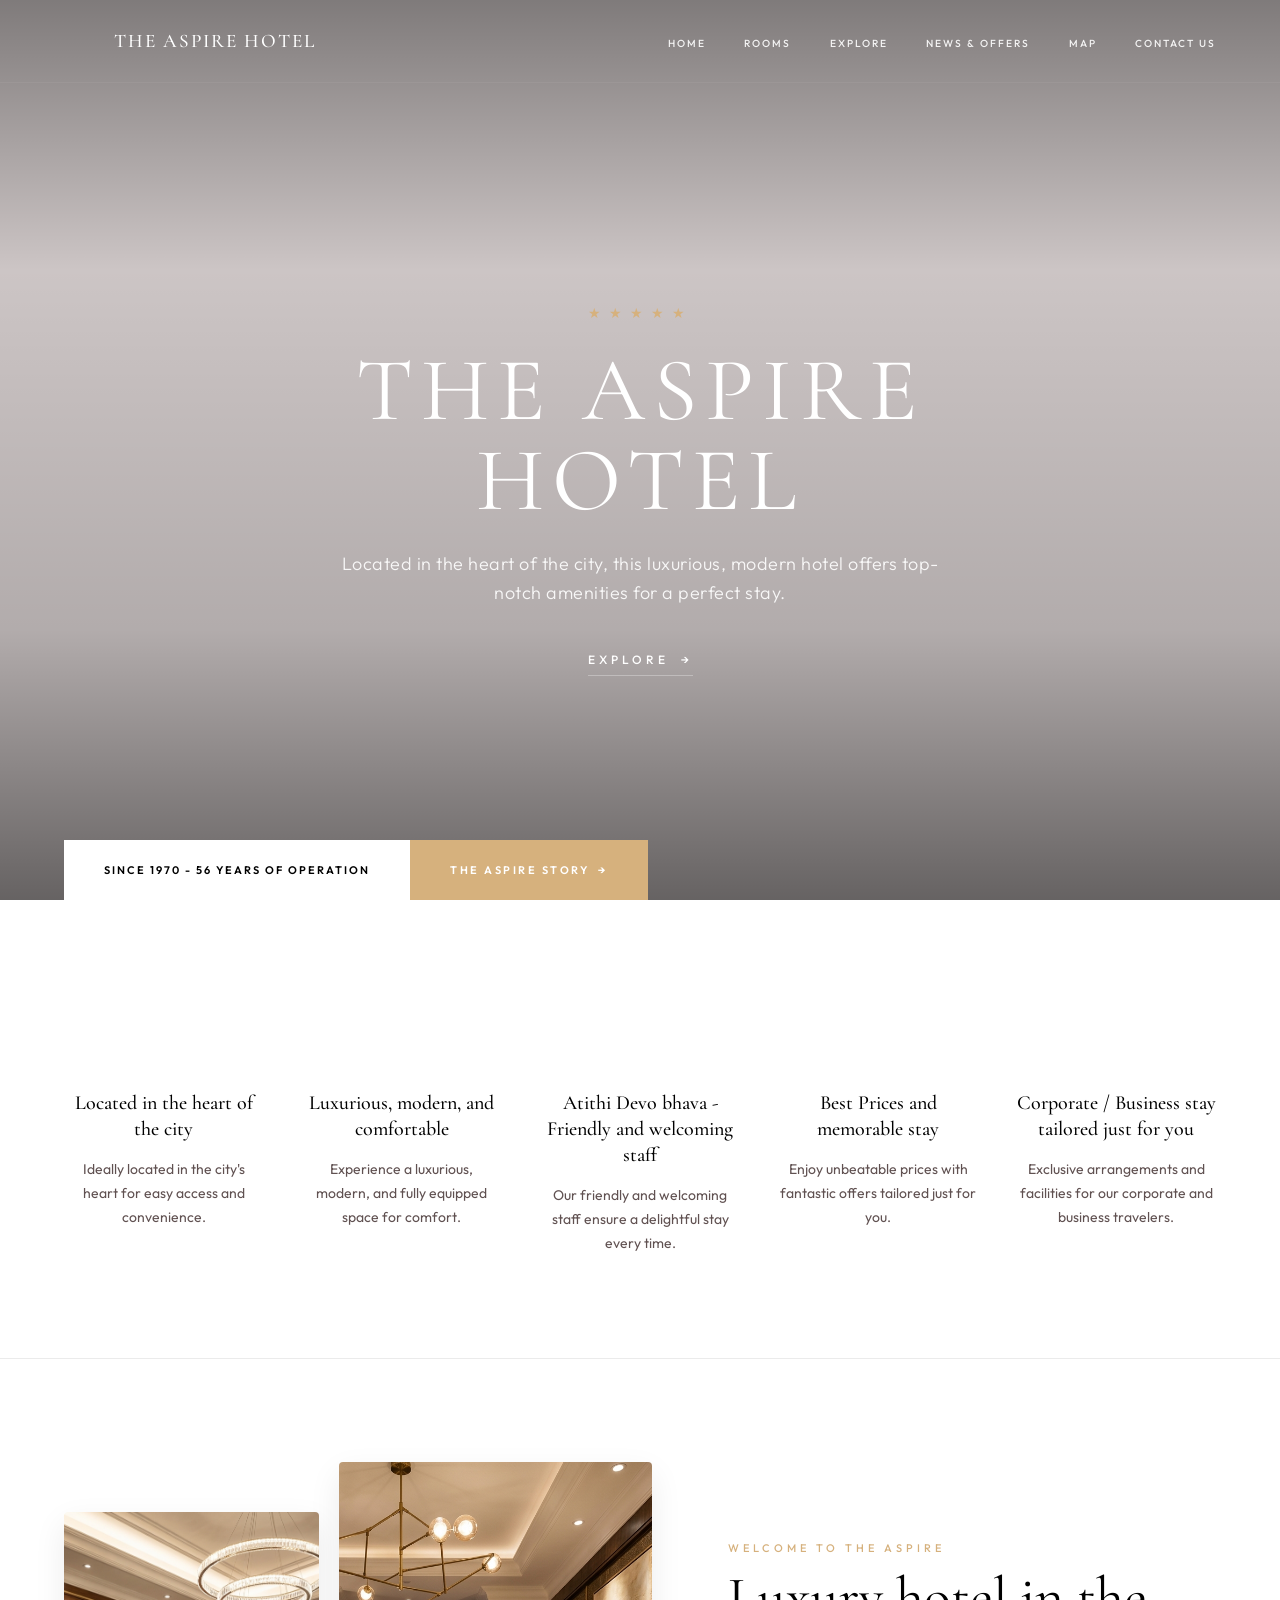
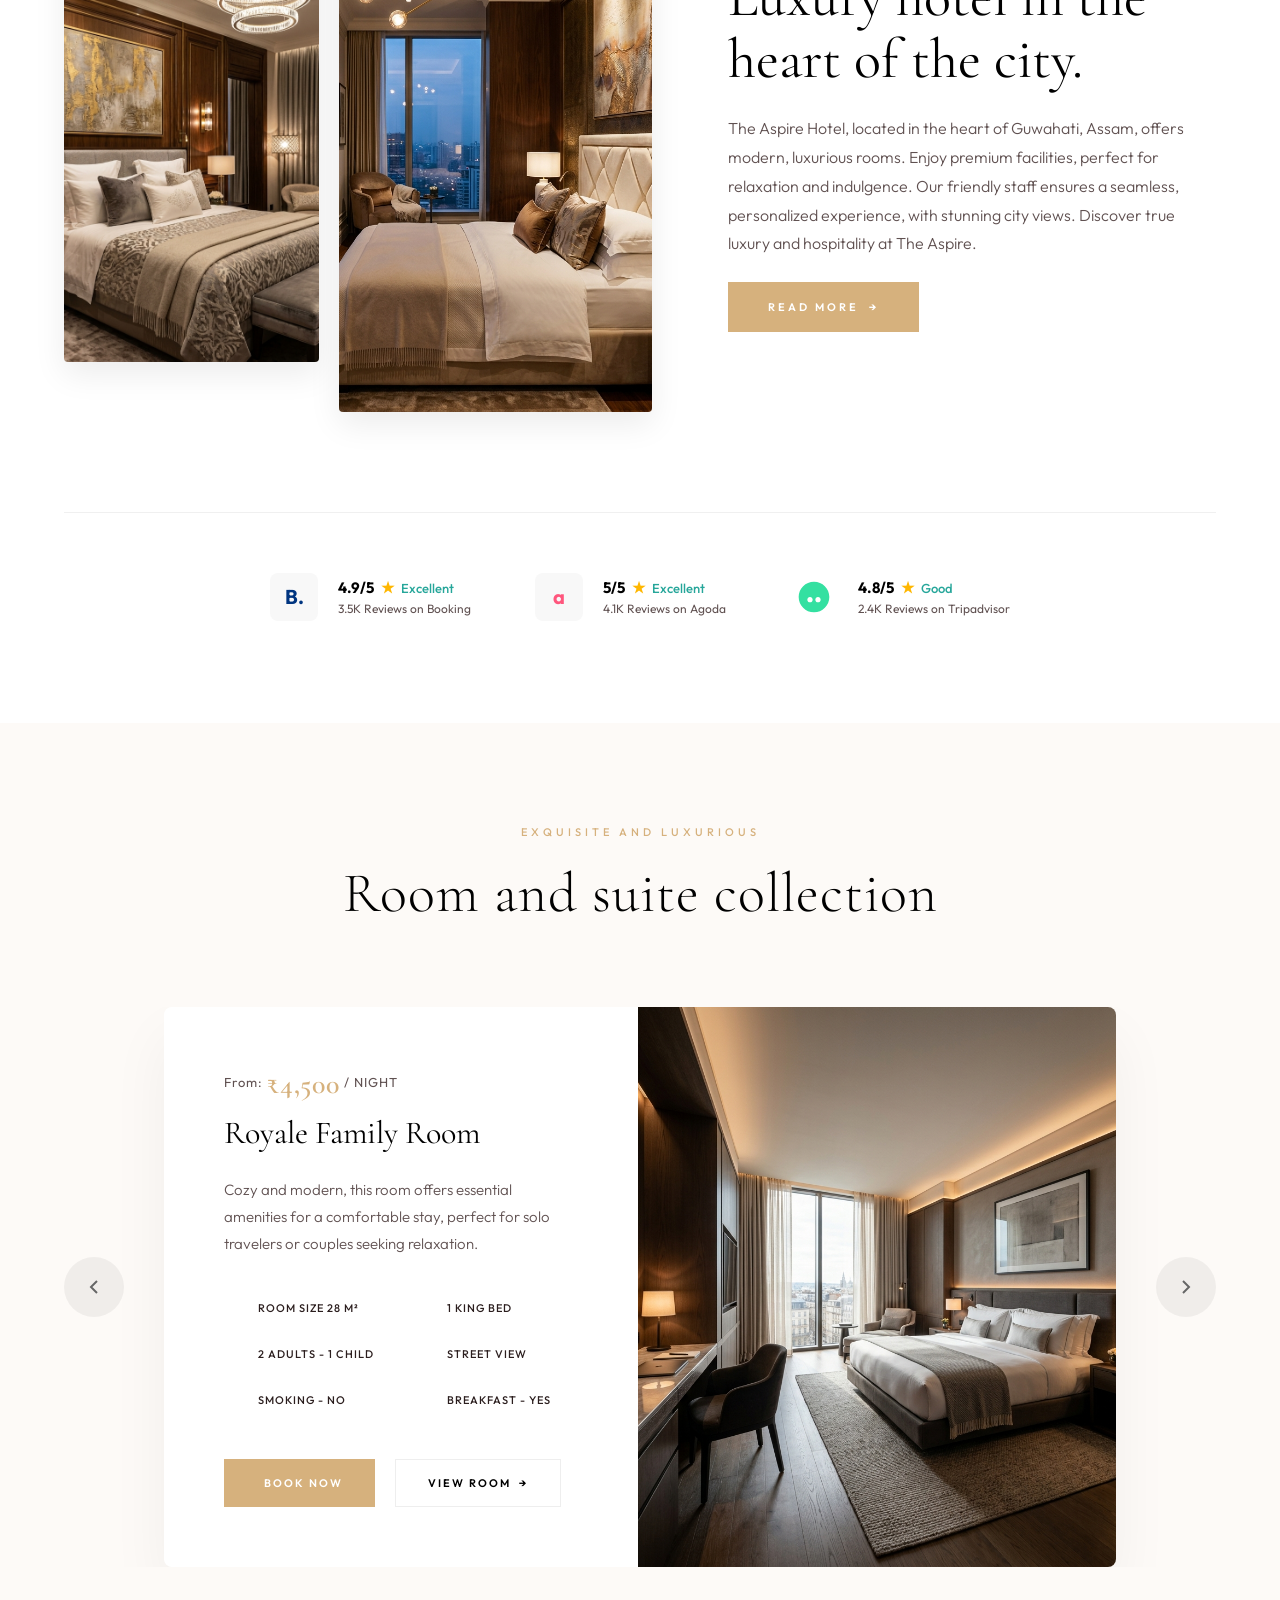
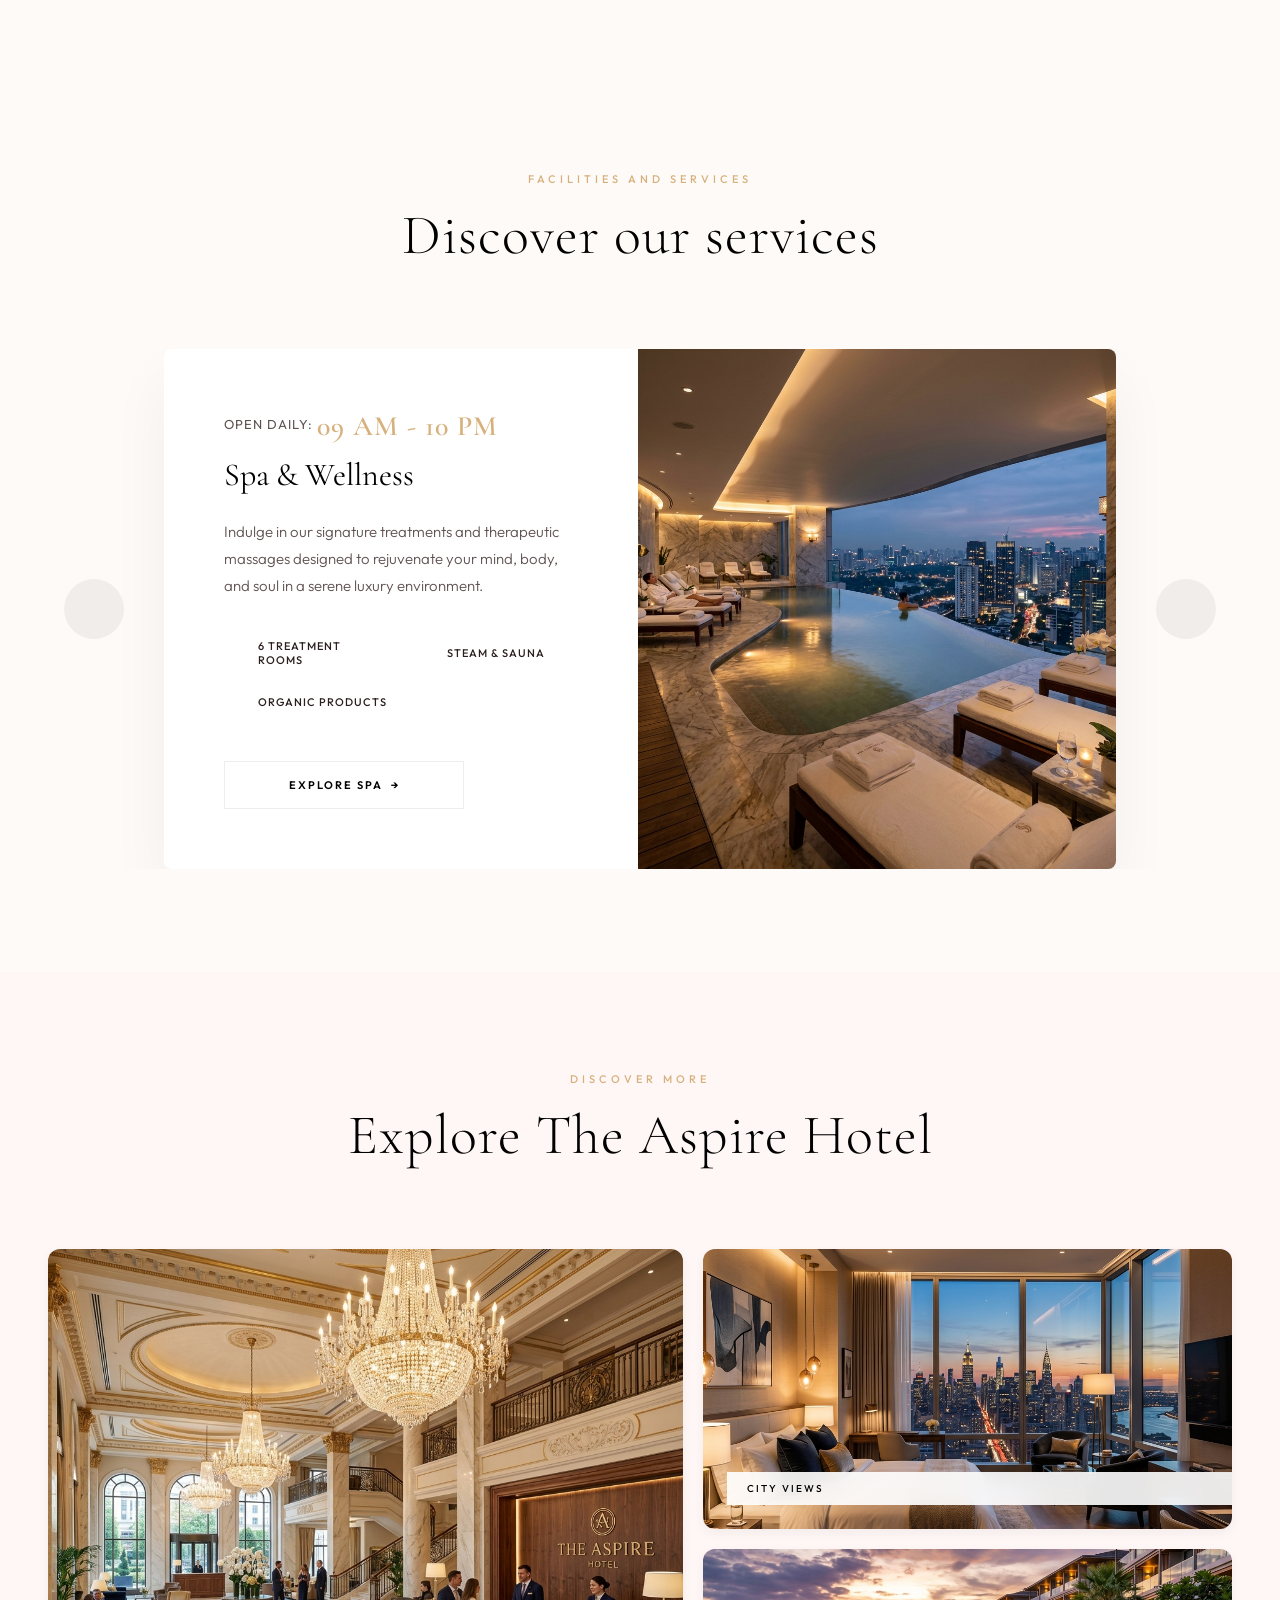
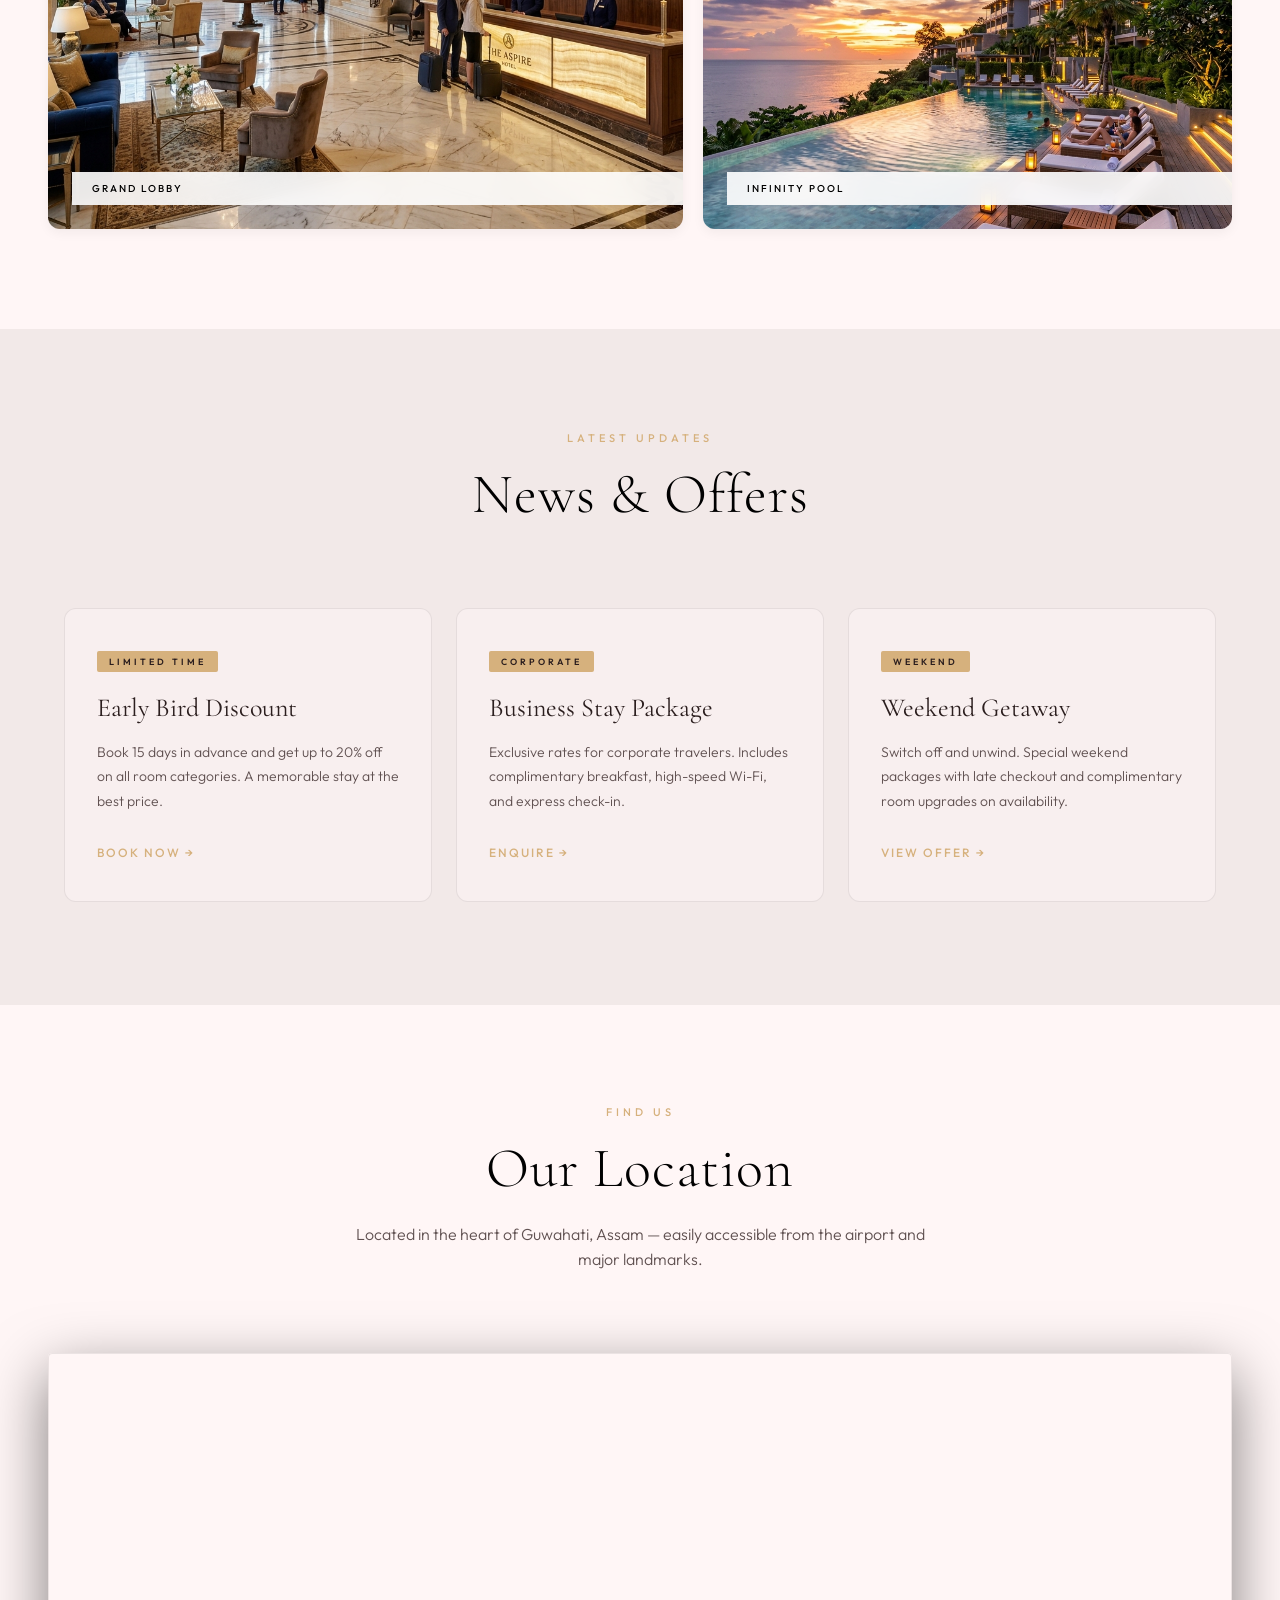
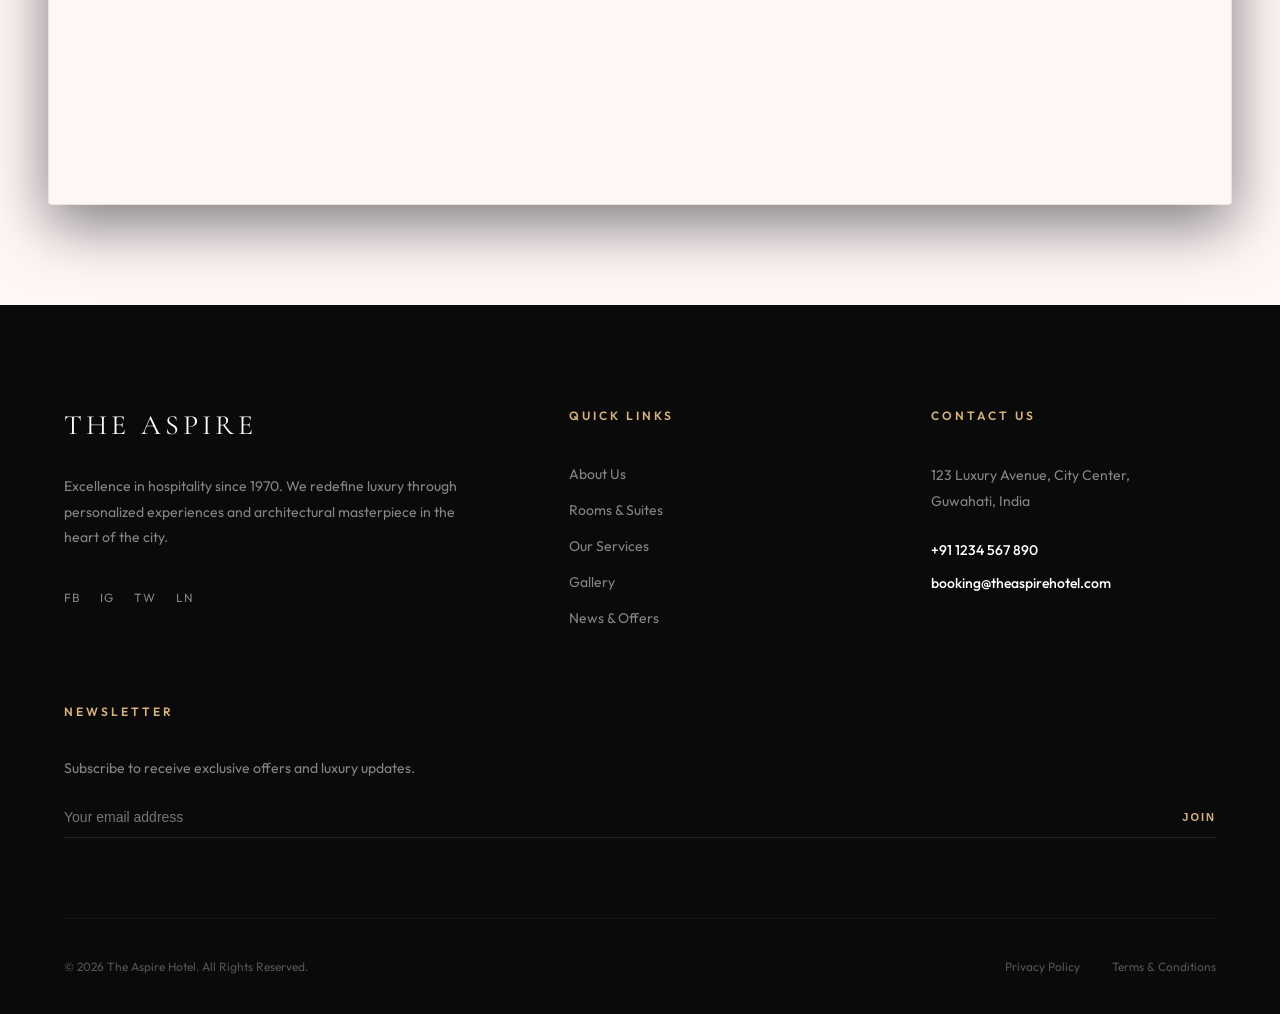
==== commit 44d0ca73: "refactor: consolidate room details page and update file structure for improved navigation" ====
--- a/index.html
+++ b/index.html
@@ -1,11 +1,679 @@
-<!DOCTYPE html>
+<!doctype html>
 <html lang="en">
+
 <head>
-  <meta charset="UTF-8">
-  <meta http-equiv="refresh" content="0; url=./pages/index.html">
-  <title>The Aspire Hotel - Redirecting...</title>
+  <meta charset="UTF-8" />
+  <meta name="viewport" content="width=device-width, initial-scale=1.0" />
+  <title>The Aspire Hotel – Guwahati</title>
+  <meta name="description"
+    content="The Aspire Hotel, located in the heart of Guwahati. Luxurious, modern and comfortable rooms. Best prices and memorable stay awaits you." />
+  <!-- External Stylesheet -->
+  <link rel="stylesheet" href="./css/style.css" />
+  <!-- Phosphor Icons -->
+  <script src="https://unpkg.com/@phosphor-icons/web@2.1.1"></script>
 </head>
+
 <body>
-  <p>If you are not redirected automatically, <a href="./pages/index.html">click here</a>.</p>
+  <!-- NAV (Glassmorphism) -->
+  <nav id="main-nav">
+    <a href="#home" class="nav-logo" id="nav-logo-link">
+      <i class="ph ph-sketch-logo" style="font-size: 28px; margin-right: 10px"></i>
+      The Aspire Hotel
+    </a>
+    <ul class="nav-links" id="nav-links">
+      <li><a href="#home" id="nav-home">Home</a></li>
+      <li><a href="#rooms" id="nav-rooms">Rooms</a></li>
+      <li><a href="#explore" id="nav-explore">Explore</a></li>
+      <li><a href="#news-offers" id="nav-news">News & Offers</a></li>
+      <li><a href="#map" id="nav-map">Map</a></li>
+      <li><a href="#contact" id="nav-contact">Contact Us</a></li>
+    </ul>
+    <!-- <a href="#rooms" class="nav-btn" id="nav-reservation-btn">Reservation</a> -->
+    <button class="nav-hamburger" id="nav-hamburger" aria-label="Open menu">
+      <span></span><span></span><span></span>
+    </button>
+  </nav>
+
+  <!-- MOBILE MENU DRAWER -->
+  <div class="mobile-menu" id="mobile-menu">
+    <button class="mobile-menu-close" id="mobile-menu-close" aria-label="Close menu">
+      ✕
+    </button>
+    <ul class="mobile-nav-links">
+      <li><a href="#home">Home</a></li>
+      <li><a href="#rooms">Rooms</a></li>
+      <li><a href="#explore">Explore</a></li>
+      <li><a href="#news-offers">News & Offers</a></li>
+      <li><a href="#map">Map</a></li>
+      <li><a href="#contact">Contact Us</a></li>
+    </ul>
+    <a href="#rooms" class="nav-btn" style="margin-top: 40px; display: inline-block">Reservation</a>
+  </div>
+  <div class="mobile-menu-overlay" id="mobile-menu-overlay"></div>
+
+  <!-- HERO -->
+  <section class="hero" id="home">
+    <video class="hero-video" autoplay muted loop playsinline>
+      <source src="./assets/videos/Vidio-BG.mp4" type="video/mp4" />
+    </video>
+
+    <div class="hero-overlay"></div>
+
+    <div class="hero-content">
+      <div class="hero-stars">★★★★★</div>
+      <h1 class="hero-title">THE ASPIRE HOTEL</h1>
+      <p class="hero-sub">
+        Located in the heart of the city, this luxurious, modern hotel offers
+        top-notch amenities for a perfect stay.
+      </p>
+      <a href="#rooms" class="hero-explore" id="hero-explore-btn">EXPLORE &nbsp;→</a>
+    </div>
+
+    <div class="hero-bottom-bar">
+      <div class="hero-op-info">
+        <div class="since-box">SINCE 1970 - 56 YEARS OF OPERATION</div>
+        <a href="#about" class="story-link">THE ASPIRE STORY &nbsp;→</a>
+      </div>
+    </div>
+  </section>
+
+  <!-- FEATURES SECTION -->
+  <section class="features-row" id="features">
+    <div class="features-grid">
+      <div class="feature-item reveal">
+        <div class="feature-icon">
+          <i class="ph ph-map-pin"></i>
+        </div>
+        <h3 class="feature-title">Located in the heart of the city</h3>
+        <p class="feature-text">
+          Ideally located in the city's heart for easy access and convenience.
+        </p>
+      </div>
+
+      <div class="feature-item reveal">
+        <div class="feature-icon">
+          <i class="ph ph-user"></i>
+        </div>
+        <h3 class="feature-title">Luxurious, modern, and comfortable</h3>
+        <p class="feature-text">
+          Experience a luxurious, modern, and fully equipped space for
+          comfort.
+        </p>
+      </div>
+
+      <div class="feature-item reveal">
+        <div class="feature-icon">
+          <i class="ph ph-hand-heart"></i>
+        </div>
+        <h3 class="feature-title">
+          Atithi Devo bhava - Friendly and welcoming staff
+        </h3>
+        <p class="feature-text">
+          Our friendly and welcoming staff ensure a delightful stay every
+          time.
+        </p>
+      </div>
+
+      <div class="feature-item reveal">
+        <div class="feature-icon">
+          <i class="ph ph-tag"></i>
+        </div>
+        <h3 class="feature-title">Best Prices and memorable stay</h3>
+        <p class="feature-text">
+          Enjoy unbeatable prices with fantastic offers tailored just for you.
+        </p>
+      </div>
+
+      <div class="feature-item reveal">
+        <div class="feature-icon">
+          <i class="ph ph-buildings"></i>
+        </div>
+        <h3 class="feature-title">
+          Corporate / Business stay tailored just for you
+        </h3>
+        <p class="feature-text">
+          Exclusive arrangements and facilities for our corporate and business
+          travelers.
+        </p>
+      </div>
+    </div>
+  </section>
+
+  <!-- WELCOME SECTION -->
+  <section class="welcome-section" id="about">
+    <div class="welcome-container">
+      <div class="welcome-visuals reveal">
+        <div class="img-stagger-1">
+          <img src="./assets/images/about_1.png" alt="Luxury Room View 1" />
+        </div>
+        <div class="img-stagger-2">
+          <img src="./assets/images/about_2.png" alt="Luxury Room View 2" />
+        </div>
+      </div>
+      <div class="welcome-content reveal">
+        <div class="content-header">
+          <span class="eyebrow">WELCOME TO THE ASPIRE</span>
+          <h2 class="title">Luxury hotel in the<br />heart of the city.</h2>
+        </div>
+        <p class="description">
+          The Aspire Hotel, located in the heart of Guwahati, Assam, offers
+          modern, luxurious rooms. Enjoy premium facilities, perfect for
+          relaxation and indulgence. Our friendly staff ensures a seamless,
+          personalized experience, with stunning city views. Discover true
+          luxury and hospitality at The Aspire.
+        </p>
+        <a href="#explore" class="btn-lara-read">READ MORE &nbsp;→</a>
+      </div>
+    </div>
+
+    <!-- RATINGS STRIP -->
+    <div class="ratings-row reveal">
+      <div class="ratings-container">
+        <div class="rating-item">
+          <div class="rating-logo">B.</div>
+          <div class="rating-info">
+            <div class="rating-val">
+              4.9/5 <span class="stars">★</span>
+              <span class="quality">Excellent</span>
+            </div>
+            <div class="rating-count">3.5K Reviews on Booking</div>
+          </div>
+        </div>
+        <div class="rating-item">
+          <div class="rating-logo brand-agoda">a</div>
+          <div class="rating-info">
+            <div class="rating-val">
+              5/5 <span class="stars">★</span>
+              <span class="quality">Excellent</span>
+            </div>
+            <div class="rating-count">4.1K Reviews on Agoda</div>
+          </div>
+        </div>
+        <div class="rating-item">
+          <div class="rating-logo brand-trip">
+            <svg viewBox="0 0 24 24" fill="currentColor">
+              <path
+                d="M12 .5C5.649.5.5 5.649.5 12c0 6.351 5.149 11.5 11.5 11.5s11.5-5.149 11.5-11.5C23.5 5.649 18.351.5 12 .5zM9 16c-1.104 0-2-.896-2-2s.896-2 2-2 2 .896 2 2-.896 2-2 2zm6 0c-1.104 0-2-.896-2-2s.896-2 2-2 2 .896 2 2-.896 2-2 2z" />
+            </svg>
+          </div>
+          <div class="rating-info">
+            <div class="rating-val">
+              4.8/5 <span class="stars">★</span>
+              <span class="quality">Good</span>
+            </div>
+            <div class="rating-count">2.4K Reviews on Tripadvisor</div>
+          </div>
+        </div>
+      </div>
+    </div>
+  </section>
+
+  <!-- ROOMS COLLECTION -->
+  <section class="rooms" id="rooms">
+    <div class="rooms-header reveal">
+      <span class="eyebrow">EXQUISITE AND LUXURIOUS</span>
+      <h2 class="title">Room and suite collection</h2>
+    </div>
+
+    <div class="collection-slider reveal" data-slider="room-collection">
+      <div class="slider-track">
+        <!-- Slide 1: Standard Room -->
+        <div class="slider-slide">
+          <div class="room-card-large">
+            <div class="room-info-pane">
+              <div class="room-price-info">
+                From: <span class="price-val">₹4,500</span> / NIGHT
+              </div>
+              <h3 class="room-name-large">Royale Family Room</h3>
+              <p class="room-desc-large">
+                Cozy and modern, this room offers essential amenities for a
+                comfortable stay, perfect for solo travelers or couples
+                seeking relaxation.
+              </p>
+              <div class="room-details-grid">
+                <div class="detail-item">
+                  <i class="ph ph-bounding-box"></i>
+                  <span>ROOM SIZE 28 M²</span>
+                </div>
+                <div class="detail-item">
+                  <i class="ph ph-bed"></i>
+                  <span>1 KING BED</span>
+                </div>
+                <div class="detail-item">
+                  <i class="ph ph-users"></i>
+                  <span>2 ADULTS - 1 CHILD</span>
+                </div>
+                <div class="detail-item">
+                  <i class="ph ph-map-trifold"></i>
+                  <span>STREET VIEW</span>
+                </div>
+                <div class="detail-item">
+                  <i class="ph ph-prohibit"></i>
+                  <span>SMOKING - NO</span>
+                </div>
+                <div class="detail-item">
+                  <i class="ph ph-coffee"></i>
+                  <span>BREAKFAST - YES</span>
+                </div>
+              </div>
+              <div class="room-actions-large">
+                <a href="#contact" class="btn-book-now">
+                  <i class="ph ph-calendar-check" style="margin-right: 8px"></i>
+                  BOOK NOW
+                </a>
+                <a href="./room-details.html?type=royale" class="btn-view-room">VIEW ROOM &nbsp;→</a>
+              </div>
+            </div>
+            <div class="room-image-pane">
+              <img src="./assets/images/room_standard_coll.png" alt="Standard Room" />
+            </div>
+          </div>
+        </div>
+
+        <!-- Slide 2: Deluxe Room -->
+        <div class="slider-slide">
+          <div class="room-card-large">
+            <div class="room-info-pane">
+              <div class="room-price-info">
+                From: <span class="price-val">₹7,500</span> / NIGHT
+              </div>
+              <h3 class="room-name-large">Premium Family Room</h3>
+              <p class="room-desc-large">
+                Experience enhanced luxury with premium furnishings and
+                breathtaking city panoramas. A perfect blend of style and
+                comfort.
+              </p>
+              <div class="room-details-grid">
+                <div class="detail-item">
+                  <i class="ph ph-bounding-box"></i>
+                  <span>ROOM SIZE 42 M²</span>
+                </div>
+                <div class="detail-item">
+                  <i class="ph ph-bed"></i>
+                  <span>1 KING BED</span>
+                </div>
+                <div class="detail-item">
+                  <i class="ph ph-users"></i>
+                  <span>2 ADULTS - 1 CHILD</span>
+                </div>
+                <div class="detail-item">
+                  <i class="ph ph-city"></i>
+                  <span>CITY VIEW</span>
+                </div>
+                <div class="detail-item">
+                  <i class="ph ph-prohibit"></i>
+                  <span>SMOKING - NO</span>
+                </div>
+                <div class="detail-item">
+                  <i class="ph ph-coffee"></i>
+                  <span>BREAKFAST - YES</span>
+                </div>
+              </div>
+              <div class="room-actions-large">
+                <a href="#contact" class="btn-book-now">BOOK NOW</a>
+                <a href="./room-details.html?type=premium" class="btn-view-room">VIEW ROOM &nbsp;→</a>
+              </div>
+            </div>
+            <div class="room-image-pane">
+              <img src="./assets/images/room_deluxe_coll.png" alt="Deluxe Room" />
+            </div>
+          </div>
+        </div>
+
+        <!-- Slide 3: Executive Suite -->
+        <div class="slider-slide">
+          <div class="room-card-large">
+            <div class="room-info-pane">
+              <div class="room-price-info">
+                From: <span class="price-val">₹12,000</span> / NIGHT
+              </div>
+              <h3 class="room-name-large">Deluxe Double Room</h3>
+              <p class="room-desc-large">
+                Our most exclusive accommodation featuring a separate living
+                area and unparalleled luxury amenities for the elite traveler.
+              </p>
+              <div class="room-details-grid">
+                <div class="detail-item">
+                  <i class="ph ph-bounding-box"></i>
+                  <span>ROOM SIZE 85 M²</span>
+                </div>
+                <div class="detail-item">
+                  <i class="ph ph-bed"></i>
+                  <span>2 KING BEDS</span>
+                </div>
+                <div class="detail-item">
+                  <i class="ph ph-users"></i>
+                  <span>4 ADULTS</span>
+                </div>
+                <div class="detail-item">
+                  <i class="ph ph-city"></i>
+                  <span>SKYLINE VIEW</span>
+                </div>
+                <div class="detail-item">
+                  <i class="ph ph-prohibit"></i>
+                  <span>SMOKING - NO</span>
+                </div>
+                <div class="detail-item">
+                  <i class="ph ph-coffee"></i>
+                  <span>BREAKFAST - YES</span>
+                </div>
+              </div>
+              <div class="room-actions-large">
+                <a href="#contact" class="btn-book-now">BOOK NOW</a>
+                <a href="./room-details.html?type=deluxe" class="btn-view-room">VIEW ROOM &nbsp;→</a>
+              </div>
+            </div>
+            <div class="room-image-pane">
+              <img src="./assets/images/room_suite_coll.png" alt="Executive Suite" />
+            </div>
+          </div>
+        </div>
+      </div>
+
+      <!-- Slider Controls -->
+      <button class="slider-arrow prev" aria-label="Previous slide">
+        <svg viewBox="0 0 24 24" fill="none" stroke="currentColor" stroke-width="2">
+          <path d="M15 18l-6-6 6-6" />
+        </svg>
+      </button>
+      <button class="slider-arrow next" aria-label="Next slide">
+        <svg viewBox="0 0 24 24" fill="none" stroke="currentColor" stroke-width="2">
+          <path d="M9 18l6-6-6-6" />
+        </svg>
+      </button>
+    </div>
+  </section>
+
+  <!-- FACILITIES COLLECTION SLIDER -->
+  <section class="rooms" id="services">
+    <div class="rooms-header reveal">
+      <span class="section-eyebrow">FACILITIES AND SERVICES</span>
+      <h2 class="section-title">Discover our services</h2>
+    </div>
+
+    <div class="collection-slider reveal" data-slider="facility-collection">
+      <div class="slider-track">
+        <!-- Slide 1: Spa -->
+        <div class="slider-slide">
+          <div class="room-card-large">
+            <div class="room-info-pane">
+              <div class="room-price-info">
+                OPEN DAILY: <span class="price-val">09 AM - 10 PM</span>
+              </div>
+              <h3 class="room-name-large">Spa & Wellness</h3>
+              <p class="room-desc-large">
+                Indulge in our signature treatments and therapeutic massages
+                designed to rejuvenate your mind, body, and soul in a serene
+                luxury environment.
+              </p>
+              <div class="room-details-grid">
+                <div class="detail-item">
+                  <i class="ph ph-flower"></i>
+                  <span>6 TREATMENT ROOMS</span>
+                </div>
+                <div class="detail-item">
+                  <i class="ph ph-wind"></i>
+                  <span>STEAM & SAUNA</span>
+                </div>
+                <div class="detail-item">
+                  <i class="ph ph-leaf"></i>
+                  <span>ORGANIC PRODUCTS</span>
+                </div>
+              </div>
+              <div class="room-actions-large no-res">
+                <a href="#" class="btn-view-room">EXPLORE SPA &nbsp;→</a>
+              </div>
+            </div>
+            <div class="room-image-pane">
+              <img src="./assets/images/facility_spa.png" alt="Spa & Wellness" />
+            </div>
+          </div>
+        </div>
+
+        <!-- Slide 2: Dining -->
+        <div class="slider-slide">
+          <div class="room-card-large">
+            <div class="room-info-pane">
+              <div class="room-price-info">
+                FINE DINING: <span class="price-val">7 PM - 11 PM</span>
+              </div>
+              <h3 class="room-name-large">The Grand Restaurant</h3>
+              <p class="room-desc-large">
+                Taste curated global cuisines prepared by multi-award winning
+                world-class chefs. An intimate atmosphere for the most
+                discerning palates.
+              </p>
+              <div class="room-details-grid">
+                <div class="detail-item">
+                  <i class="ph ph-fork-knife"></i>
+                  <span>GLOBAL CUISINE</span>
+                </div>
+                <div class="detail-item">
+                  <i class="ph ph-chair"></i>
+                  <span>80 SEATING CAPACITY</span>
+                </div>
+                <div class="detail-item">
+                  <i class="ph ph-door"></i>
+                  <span>PRIVATE DINING</span>
+                </div>
+              </div>
+              <div class="room-actions-large no-res">
+                <a href="#" class="btn-view-room">VIEW MENU &nbsp;→</a>
+              </div>
+            </div>
+            <div class="room-image-pane">
+              <img src="./assets/images/facility_dining.png" alt="Fine Dining" />
+            </div>
+          </div>
+        </div>
+
+        <!-- Slide 3: Pool -->
+        <div class="slider-slide">
+          <div class="room-card-large">
+            <div class="room-info-pane">
+              <div class="room-price-info">
+                ROOFTOP: <span class="price-val">06 AM - 08 PM</span>
+              </div>
+              <h3 class="room-name-large">Infinity Rooftop Pool</h3>
+              <p class="room-desc-large">
+                Experience breathtaking city views from our
+                temperature-controlled rooftop pool. The perfect spot for
+                twilight swimming and relaxation.
+              </p>
+              <div class="room-details-grid">
+                <div class="detail-item">
+                  <i class="ph ph-mountains"></i>
+                  <span>SKYLINE VIEWS</span>
+                </div>
+                <div class="detail-item">
+                  <i class="ph ph-thermometer-hot"></i>
+                  <span>HEATED WATER</span>
+                </div>
+                <div class="detail-item">
+                  <i class="ph ph-wine"></i>
+                  <span>POOLSIDE BAR</span>
+                </div>
+              </div>
+              <div class="room-actions-large no-res">
+                <a href="#" class="btn-view-room">RELAX BY POOL &nbsp;→</a>
+              </div>
+            </div>
+            <div class="room-image-pane">
+              <img src="./assets/images/facility_pool.png" alt="Infinity Pool" />
+            </div>
+          </div>
+        </div>
+      </div>
+
+      <!-- Slider Controls -->
+      <button class="slider-arrow prev" aria-label="Previous slide">
+        <i class="ph ph-caret-left"></i>
+      </button>
+      <button class="slider-arrow next" aria-label="Next slide">
+        <i class="ph ph-caret-right"></i>
+      </button>
+    </div>
+  </section>
+
+  <!-- EXPLORE THE ASPIRE HOTEL -->
+  <section class="explore" id="explore">
+    <div class="container">
+      <div class="section-header reveal">
+        <div class="section-eyebrow">Discover More</div>
+        <h2 class="section-title">Explore The Aspire Hotel</h2>
+      </div>
+      <div class="gallery-grid reveal">
+        <div class="gallery-cell gallery-cell-large" id="gallery-lobby">
+          <img src="./assets/images/lobby_gallery.png" alt="Grand Lobby" />
+          <div class="gallery-label">Grand Lobby</div>
+        </div>
+        <div class="gallery-cell gallery-cell-tall" id="gallery-views">
+          <img src="./assets/images/room_deluxe.png" alt="City Views" />
+          <div class="gallery-label">City Views</div>
+        </div>
+        <div class="gallery-cell gallery-cell-wide" id="gallery-pool">
+          <img src="./assets/images/gallery_pool.png" alt="Infinity Pool" />
+          <div class="gallery-label">Infinity Pool</div>
+        </div>
+      </div>
+    </div>
+  </section>
+
+  <!-- NEWS & OFFERS -->
+  <section class="news-offers" id="news-offers">
+    <div class="container">
+      <div class="section-header reveal">
+        <div class="section-eyebrow">Latest Updates</div>
+        <h2 class="section-title">News & Offers</h2>
+      </div>
+      <div class="offers-grid reveal">
+        <div class="offer-card" id="offer-card-1">
+          <div class="offer-badge">Limited Time</div>
+          <div class="offer-title">Early Bird Discount</div>
+          <div class="offer-desc">
+            Book 15 days in advance and get up to 20% off on all room
+            categories. A memorable stay at the best price.
+          </div>
+          <a href="#rooms" class="offer-link">Book Now →</a>
+        </div>
+        <div class="offer-card" id="offer-card-2">
+          <div class="offer-badge">Corporate</div>
+          <div class="offer-title">Business Stay Package</div>
+          <div class="offer-desc">
+            Exclusive rates for corporate travelers. Includes complimentary
+            breakfast, high-speed Wi-Fi, and express check-in.
+          </div>
+          <a href="#rooms" class="offer-link">Enquire →</a>
+        </div>
+        <div class="offer-card" id="offer-card-3">
+          <div class="offer-badge">Weekend</div>
+          <div class="offer-title">Weekend Getaway</div>
+          <div class="offer-desc">
+            Switch off and unwind. Special weekend packages with late checkout
+            and complimentary room upgrades on availability.
+          </div>
+          <a href="#rooms" class="offer-link">View Offer →</a>
+        </div>
+      </div>
+    </div>
+  </section>
+
+  <!-- MAP -->
+  <section class="map-section" id="map">
+    <div class="container">
+      <div class="section-header reveal">
+        <div class="section-eyebrow">Find Us</div>
+        <h2 class="section-title">Our Location</h2>
+        <p class="section-sub reveal">
+          Located in the heart of Guwahati, Assam — easily accessible from the
+          airport and major landmarks.
+        </p>
+      </div>
+      <div class="map-container reveal">
+        <iframe id="hotel-map"
+          src="https://www.google.com/maps/embed?pb=!1m18!1m12!1m3!1d57408.42095597567!2d91.7086485!3d26.1445169!2m3!1f0!2f0!3f0!3m2!1i1024!2i768!4f13.1!3m3!1m2!1s0x375a5948b879f007%3A0x6f5f3e3a069a6a7b!2sGuwahati%2C%20Assam!5e0!3m2!1sen!2sin!4v1700000000000!5m2!1sen!2sin"
+          width="100%" height="450" style="border: 0" allowfullscreen="" loading="lazy"
+          referrerpolicy="no-referrer-when-downgrade" title="The Aspire Hotel Location - Guwahati">
+        </iframe>
+      </div>
+    </div>
+  </section>
+
+  <!-- FOOTER / CONTACT -->
+  <!-- PREMIUM FOOTER -->
+  <footer class="lara-footer" id="contact">
+    <div class="footer-container">
+      <div class="footer-top">
+        <div class="footer-col brand-col">
+          <a href="#" class="footer-logo">THE ASPIRE</a>
+          <p class="brand-text">
+            Excellence in hospitality since 1970. We redefine luxury through
+            personalized experiences and architectural masterpiece in the
+            heart of the city.
+          </p>
+          <div class="social-links">
+            <a href="#" aria-label="Facebook">FB</a>
+            <a href="#" aria-label="Instagram">IG</a>
+            <a href="#" aria-label="Twitter">TW</a>
+            <a href="#" aria-label="LinkedIn">LN</a>
+          </div>
+        </div>
+        <div class="footer-col">
+          <h4 class="footer-title">QUICK LINKS</h4>
+          <ul class="footer-nav">
+            <li><a href="#about">About Us</a></li>
+            <li><a href="#rooms">Rooms & Suites</a></li>
+            <li><a href="#services">Our Services</a></li>
+            <li><a href="#explore">Gallery</a></li>
+            <li><a href="#news-offers">News & Offers</a></li>
+          </ul>
+        </div>
+        <div class="footer-col">
+          <h4 class="footer-title">CONTACT US</h4>
+          <div class="contact-info">
+            <p>123 Luxury Avenue, City Center,<br />Guwahati, India</p>
+            <p class="phone">+91 1234 567 890</p>
+            <p class="email">booking@theaspirehotel.com</p>
+          </div>
+        </div>
+        <div class="footer-col newsletter-col">
+          <h4 class="footer-title">NEWSLETTER</h4>
+          <p>Subscribe to receive exclusive offers and luxury updates.</p>
+          <form class="newsletter-form">
+            <input type="email" placeholder="Your email address" required />
+            <button type="submit">JOIN</button>
+          </form>
+        </div>
+      </div>
+      <div class="footer-bottom">
+        <p>© 2026 The Aspire Hotel. All Rights Reserved.</p>
+        <div class="legal-links">
+          <a href="#">Privacy Policy</a>
+          <a href="#">Terms & Conditions</a>
+        </div>
+      </div>
+    </div>
+  </footer>
+
+  <!-- LIGHTBOX MODAL -->
+  <div id="lightbox" class="lightbox">
+    <span class="lightbox-close">&times;</span>
+    <button class="lightbox-prev">&lsaquo;</button>
+    <div class="lightbox-content">
+      <img id="lightbox-img" src="" alt="Gallery Image" />
+      <div id="lightbox-caption" class="lightbox-caption"></div>
+    </div>
+    <button class="lightbox-next">&rsaquo;</button>
+  </div>
+
+  <!-- BACK TO TOP BUTTON -->
+  <button id="back-to-top" class="back-to-top" aria-label="Back to top">
+    <i class="ph ph-caret-up"></i>
+  </button>
+
+  <!-- Scripts -->
+  <script src="./js/roomsData.js"></script>
+  <script src="./js/script.js"></script>
 </body>
-</html>
+
+</html>
--- a/css/style.css
+++ b/css/style.css
@@ -0,0 +1,2583 @@
+@import url("https://fonts.googleapis.com/css2?family=Cormorant+Garamond:ital,wght@0,300;0,400;0,500;0,600;1,300;1,400&family=Outfit:wght@200;300;400;500;700&display=swap");
+
+:root {
+  /* OKLCH Color Palette - Premium Light Theme */
+  --gold: oklch(0.78 0.08 75);
+  --gold-light: oklch(0.85 0.06 75);
+  --gold-dark: oklch(0.65 0.12 75);
+
+  --base: oklch(0.98 0.01 20);
+  --surface: oklch(0.96 0.01 20);
+  --elevated: oklch(0.94 0.01 20);
+
+  --text-main: oklch(0.25 0.02 20);
+  --text-muted: oklch(0.45 0.02 20);
+
+  --font-serif: "Cormorant Garamond", serif;
+  --font-sans: "Outfit", sans-serif;
+
+  --glass-bg: rgba(255, 255, 255, 0.7);
+  --glass-border: rgba(0, 0, 0, 0.08);
+  --shadow-sm: 0 4px 12px rgba(0, 0, 0, 0.05);
+  --shadow-md: 0 12px 32px rgba(0, 0, 0, 0.08);
+
+  /* Fluid Sizing & Typography */
+  --space-unit: clamp(0.75rem, 2vw, 2rem);
+  --section-padding: clamp(40px, 8vw, 120px);
+  --container-px: clamp(16px, 5vw, 64px);
+
+  --h1-size: clamp(32px, 8vw, 90px);
+  --h2-size: clamp(28px, 5vw, 56px);
+  --h3-size: clamp(22px, 3vw, 32px);
+  --body-size: clamp(14px, 1.1vw, 16px);
+}
+
+.container {
+  max-width: 1400px;
+  margin: 0 auto;
+  width: 100%;
+}
+
+/* ── GENERIC SECTION HEADERS ── */
+.section-header {
+  text-align: center;
+  margin-bottom: clamp(40px, 8vw, 80px);
+}
+
+.section-eyebrow {
+  display: block;
+  font-size: 11px;
+  letter-spacing: 4px;
+  color: var(--gold);
+  margin-bottom: 16px;
+  font-weight: 500;
+  text-transform: uppercase;
+}
+
+.section-title {
+  font-family: var(--font-serif);
+  font-size: var(--h2-size);
+  color: #000;
+  font-weight: 300;
+  letter-spacing: 1px;
+  line-height: 1.2;
+}
+
+.section-sub {
+  font-size: 16px;
+  color: var(--text-muted);
+  max-width: 600px;
+  margin: 20px auto 0;
+  line-height: 1.6;
+  font-weight: 300;
+}
+
+*,
+*::before,
+*::after {
+  margin: 0;
+  padding: 0;
+  box-sizing: border-box;
+}
+
+html {
+  scroll-behavior: smooth;
+  scroll-padding-top: 100px; /* Enhanced for sticky header */
+}
+
+img,
+svg {
+  max-width: 100%;
+  height: auto;
+  display: block;
+}
+
+body {
+  font-family: var(--font-sans);
+  background: var(--base);
+  color: var(--text-main);
+  overflow-x: hidden;
+  -webkit-font-smoothing: antialiased;
+}
+
+/* ── NAV ── */
+nav {
+  position: fixed;
+  top: 0;
+  left: 0;
+  right: 0;
+  z-index: 1000;
+  display: flex;
+  align-items: center;
+  justify-content: space-between;
+  gap: 40px; /* Prevent merging on zoom */
+  padding: clamp(16px, 3vh, 32px) var(--container-px);
+  transition: all 0.5s cubic-bezier(0.19, 1, 0.22, 1);
+  border-bottom: 1px solid rgba(255, 255, 255, 0.05);
+}
+
+nav.scrolled {
+  padding: 14px var(--container-px);
+  background: rgba(255, 255, 255, 0.85);
+  backdrop-filter: blur(24px);
+  -webkit-backdrop-filter: blur(24px);
+  border-bottom: 1px solid rgba(0, 0, 0, 0.1);
+  box-shadow: 0 10px 30px rgba(0, 0, 0, 0.03);
+}
+
+.nav-logo {
+  display: flex;
+  align-items: center;
+  gap: 12px;
+  font-family: var(--font-serif);
+  font-size: clamp(16px, 1.5vw, 20px);
+  font-weight: 500;
+  color: #fff;
+  letter-spacing: 2px;
+  text-transform: uppercase;
+  text-decoration: none;
+  transition: color 0.4s ease;
+  white-space: nowrap;
+}
+
+nav.scrolled .nav-logo {
+  color: var(--text-main);
+}
+
+.nav-logo svg,
+.nav-logo .ph {
+  width: 28px !important;
+  height: 28px !important;
+  font-size: 28px;
+  flex-shrink: 0;
+  transition: transform 0.3s ease;
+}
+
+.nav-links {
+  display: flex;
+  gap: clamp(20px, 3vw, 40px);
+  list-style: none;
+}
+
+.nav-links a {
+  color: rgba(255, 255, 255, 0.9);
+  font-size: clamp(10px, 0.8vw, 11px);
+  letter-spacing: 2px;
+  text-transform: uppercase;
+  text-decoration: none;
+  font-weight: 500;
+  transition: all 0.3s ease;
+  position: relative;
+  white-space: nowrap;
+}
+
+nav.scrolled .nav-links a {
+  color: var(--text-main);
+}
+
+.nav-links a::after {
+  content: "";
+  position: absolute;
+  bottom: -4px;
+  left: 0;
+  width: 0;
+  height: 1px;
+  background: var(--gold);
+  transition: width 0.3s ease;
+}
+
+.nav-links a:hover {
+  color: var(--gold);
+  opacity: 1;
+}
+
+.nav-links a:hover::after {
+  width: 100%;
+}
+
+.nav-btn {
+  background: var(--gold);
+  color: #fff;
+  padding: 12px 28px;
+  font-size: 11px;
+  letter-spacing: 2.2px;
+  text-transform: uppercase;
+  font-weight: 600;
+  font-family: var(--font-sans);
+  border: none;
+  border-radius: 0;
+  cursor: pointer;
+  transition: all 0.4s cubic-bezier(0.19, 1, 0.22, 1);
+  text-decoration: none;
+}
+
+.nav-btn:hover {
+  background: var(--gold-light);
+  transform: translateY(-2px);
+  box-shadow: 0 4px 20px rgba(0, 0, 0, 0.4);
+}
+
+/* Hamburger */
+.nav-hamburger {
+  display: none;
+  flex-direction: column;
+  gap: 5px;
+  background: none;
+  border: none;
+  cursor: pointer;
+  padding: 6px;
+}
+
+.nav-hamburger span {
+  display: block;
+  width: 24px;
+  height: 2px;
+  background: #fff;
+  border-radius: 2px;
+  transition: all 0.3s cubic-bezier(0.4, 0, 0.2, 1);
+}
+
+nav.scrolled .nav-hamburger span {
+  background: var(--text-main);
+}
+
+/* ── MOBILE MENU ── */
+.mobile-menu {
+  position: fixed;
+  top: 0;
+  right: -100%;
+  width: min(320px, 85vw);
+  height: 100vh;
+  background: var(--surface);
+  z-index: 2000;
+  padding: 60px 40px 40px;
+  transition: right 0.4s cubic-bezier(0.4, 0, 0.2, 1);
+  border-left: 1px solid var(--glass-border);
+  display: flex;
+  flex-direction: column;
+}
+
+.mobile-menu.open {
+  right: 0;
+}
+
+.mobile-menu-close {
+  position: absolute;
+  top: 20px;
+  right: 20px;
+  background: none;
+  border: 1px solid var(--glass-border);
+  color: var(--text-main);
+  width: 36px;
+  height: 36px;
+  border-radius: 50%;
+  font-size: 14px;
+  cursor: pointer;
+  transition: all 0.3s;
+}
+
+.mobile-menu-close:hover {
+  border-color: var(--gold);
+  color: var(--gold);
+}
+
+.mobile-nav-links {
+  list-style: none;
+  display: flex;
+  flex-direction: column;
+  gap: 28px;
+  margin-top: 20px;
+}
+
+.mobile-nav-links a {
+  color: var(--text-main);
+  text-decoration: none;
+  font-family: var(--font-serif);
+  font-size: 24px;
+  font-weight: 400;
+  letter-spacing: 2px;
+  transition: color 0.3s;
+}
+
+.mobile-nav-links a:hover {
+  color: var(--gold);
+}
+
+/* Phosphor Icons Base Style */
+.ph {
+  vertical-align: middle;
+  line-height: 1;
+}
+
+.mobile-menu-overlay {
+  position: fixed;
+  inset: 0;
+  background: rgba(0, 0, 0, 0.6);
+  z-index: 1999;
+  opacity: 0;
+  pointer-events: none;
+  transition: opacity 0.4s;
+  backdrop-filter: blur(4px);
+}
+
+.mobile-menu-overlay.open {
+  opacity: 1;
+  pointer-events: all;
+}
+
+/* ── HERO ── */
+.hero {
+  min-height: 100vh;
+  position: relative;
+  display: flex;
+  flex-direction: column;
+  align-items: center;
+  justify-content: center;
+  overflow: hidden;
+  padding-top: 80px;
+}
+
+/* ── SLIDER SYSTEM ── */
+[data-slider] {
+  position: relative;
+  overflow: hidden;
+  width: 100%;
+}
+
+.hero-slider {
+  position: absolute;
+  inset: 0;
+  height: 100%;
+  width: 100%;
+}
+
+.hero-video {
+  position: absolute;
+  inset: 0;
+  width: 100%;
+  height: 100%;
+  object-fit: cover;
+  z-index: 0;
+}
+
+.slider-track {
+  display: flex;
+  height: 100%;
+  transition: transform 0.8s cubic-bezier(0.65, 0, 0.35, 1);
+  will-change: transform;
+}
+
+.slider-slide {
+  flex: 0 0 100%;
+  width: 100%;
+  height: 100%;
+  position: relative;
+  background-size: cover;
+  background-position: center;
+}
+
+.slider-slide img {
+  width: 100%;
+  height: 100%;
+  object-fit: cover;
+}
+
+/* Hero Specific Navigation */
+.hero-nav .slider-arrow {
+  position: absolute;
+  top: clamp(60%, 75%, 85%); /* Position lower on mobile/zoom */
+  transform: translateY(-50%);
+  width: clamp(44px, 5vw, 54px);
+  height: clamp(44px, 5vw, 54px);
+  background: rgba(0, 0, 0, 0.3);
+  backdrop-filter: blur(10px);
+  -webkit-backdrop-filter: blur(10px);
+  border: 1px solid rgba(255, 255, 255, 0.2);
+  color: #fff;
+  border-radius: 50%;
+  display: flex;
+  align-items: center;
+  justify-content: center;
+  cursor: pointer;
+  transition: all 0.3s ease;
+  z-index: 100;
+}
+
+.hero-nav .slider-arrow.prev {
+  left: var(--container-px);
+}
+
+.hero-nav .slider-arrow.next {
+  right: var(--container-px);
+}
+
+.hero-slider .slider-dots {
+  position: absolute;
+  bottom: 40px;
+  left: 50%;
+  transform: translateX(-50%);
+  display: flex;
+  gap: 12px;
+  z-index: 10;
+}
+
+.slider-dot {
+  width: 8px;
+  height: 8px;
+  border-radius: 50%;
+  background: rgba(255, 255, 255, 0.5);
+  cursor: pointer;
+  transition: all 0.4s cubic-bezier(0.175, 0.885, 0.32, 1.275);
+  border: 1px solid rgba(0, 0, 0, 0.1);
+  padding: 0;
+}
+
+.slider-dot.active {
+  background: var(--gold);
+  transform: scale(1.6);
+  border-color: var(--gold);
+}
+
+/* Room Specific */
+.room-slider {
+  height: 100%;
+}
+
+.room-slider .slider-arrow {
+  position: absolute;
+  top: 50%;
+  transform: translateY(-50%);
+  width: 40px;
+  height: 40px;
+  background: rgba(255, 255, 255, 0.8);
+  border: none;
+  color: var(--text-main);
+  border-radius: 50%;
+  display: flex;
+  align-items: center;
+  justify-content: center;
+  cursor: pointer;
+  transition: all 0.3s;
+  opacity: 0;
+  z-index: 10;
+}
+
+.room-slider:hover .slider-arrow {
+  opacity: 1;
+}
+
+.room-slider .slider-arrow:hover {
+  background: var(--gold);
+  color: #fff;
+}
+
+.room-slider .slider-arrow.prev {
+  left: 20px;
+}
+.room-slider .slider-arrow.next {
+  right: 20px;
+}
+
+.room-slider .slider-arrow svg {
+  width: 20px;
+  height: 20px;
+}
+
+.hero-bg {
+  display: none; /* Removed in favor of hero-slider */
+}
+
+.hero-overlay {
+  position: absolute;
+  inset: 0;
+  background: linear-gradient(
+    180deg,
+    rgba(0, 0, 0, 0.5) 0%,
+    rgba(0, 0, 0, 0.2) 30%,
+    rgba(0, 0, 0, 0.3) 70%,
+    rgba(0, 0, 0, 0.6) 100%
+  );
+  z-index: 1;
+}
+
+.hero-content {
+  position: relative;
+  z-index: 2;
+  text-align: center;
+  color: #fff;
+  max-width: 900px;
+  animation: fadeUp 1.4s cubic-bezier(0.19, 1, 0.22, 1) both;
+}
+
+.hero-stars {
+  color: var(--gold);
+  font-size: 14px;
+  letter-spacing: 8px;
+  margin-bottom: 24px;
+  display: flex;
+  justify-content: center;
+}
+
+.hero-title {
+  font-family: var(--font-serif);
+  font-size: var(--h1-size);
+  font-weight: 400;
+  color: #fff;
+  letter-spacing: clamp(4px, 1vw, 8px);
+  text-transform: uppercase;
+  line-height: 1;
+  margin-bottom: 24px;
+}
+
+.hero-sub {
+  color: rgba(255, 255, 255, 0.9);
+  font-size: clamp(14px, 1.5vw, 18px);
+  font-weight: 300;
+  letter-spacing: 0.5px;
+  max-width: 600px;
+  margin: 0 auto 40px;
+  line-height: 1.6;
+}
+
+.hero-explore {
+  display: inline-flex;
+  align-items: center;
+  gap: 12px;
+  color: #fff;
+  font-size: 12px;
+  letter-spacing: 4px;
+  text-transform: uppercase;
+  text-decoration: none;
+  font-weight: 500;
+  border-bottom: 1px solid rgba(255, 255, 255, 0.3);
+  padding-bottom: 8px;
+  transition: all 0.4s ease;
+}
+
+.hero-explore:hover {
+  letter-spacing: 6px;
+  border-color: #fff;
+  gap: 20px;
+}
+
+/* Scroll Indicator */
+.hero-scroll {
+  position: absolute;
+  right: clamp(20px, 4vw, 64px); /* Responsive offset */
+  bottom: 120px; /* Move UP above bottom bar and away from arrow */
+  display: flex;
+  flex-direction: column;
+  align-items: center;
+  gap: 20px;
+  color: #fff;
+  z-index: 20; /* Above overlays */
+  pointer-events: none;
+}
+
+.hero-scroll span {
+  writing-mode: vertical-rl;
+  font-size: 10px;
+  letter-spacing: 5px;
+  font-weight: 500;
+  opacity: 0.7;
+}
+
+.scroll-line {
+  width: 1px;
+  height: 80px;
+  background: linear-gradient(
+    180deg,
+    rgba(255, 255, 255, 0.5) 0%,
+    rgba(255, 255, 255, 0) 100%
+  );
+}
+
+/* Hero Bottom Bar */
+.hero-bottom-bar {
+  position: absolute;
+  bottom: 0;
+  left: 0;
+  right: 0;
+  height: clamp(40px, 12vh, 60px);
+
+  -webkit-backdrop-filter: blur(14px);
+  display: flex;
+  align-items: center;
+  justify-content: space-between;
+  padding: 0 var(--container-px);
+  z-index: 5; /* Below navigation and arrows */
+}
+
+.hero-op-info {
+  display: flex;
+  align-items: stretch;
+  height: 100%;
+}
+
+.since-box {
+  background: #fff;
+  color: #000;
+  display: flex;
+  align-items: center;
+  padding: 0 40px;
+  font-size: 11px;
+  letter-spacing: 2px;
+  font-weight: 600;
+}
+
+.story-link {
+  background: var(--gold);
+  color: #fff;
+  display: flex;
+  align-items: center;
+  padding: 0 40px;
+  font-size: 11px;
+  letter-spacing: 2.5px;
+  text-decoration: none;
+  font-weight: 600;
+  transition: background 0.3s;
+}
+
+.story-link:hover {
+  background: var(--gold-dark);
+}
+
+.hero-stats {
+  display: flex;
+  gap: clamp(20px, 4vw, 60px);
+  color: #fff;
+}
+
+.stat-item {
+  display: flex;
+  flex-direction: column;
+  gap: 4px;
+}
+
+.stat-val {
+  font-family: var(--font-serif);
+  font-size: 24px;
+  font-weight: 500;
+}
+
+.stat-lab {
+  font-size: 10px;
+  letter-spacing: 2px;
+  opacity: 0.6;
+  text-transform: uppercase;
+}
+
+.star-mini {
+  color: var(--gold);
+  font-size: 12px;
+}
+
+/* (Booking strip styles removed) */
+
+/* ── FEATURES ROW ── */
+.features-row {
+  background: #fff;
+  padding: var(--section-padding) var(--container-px);
+  border-bottom: 1px solid var(--glass-border);
+}
+
+.features-grid {
+  max-width: 1400px;
+  margin: 0 auto;
+  display: flex;
+  flex-wrap: nowrap;
+  justify-content: space-between;
+  gap: clamp(20px, 3vw, 40px);
+}
+
+.feature-item {
+  flex: 1;
+  text-align: center;
+  display: flex;
+  flex-direction: column;
+  align-items: center;
+  min-width: 0; /* Allow shrinking below content size if needed */
+}
+
+.feature-icon {
+  width: clamp(48px, 6vw, 64px);
+  height: clamp(48px, 6vw, 64px);
+  margin-bottom: 24px;
+  color: var(--gold);
+  transition: transform 0.4s ease;
+}
+
+.feature-icon svg,
+.feature-icon .ph {
+  width: 56px !important;
+  height: 56px !important;
+  font-size: 56px;
+  display: block;
+}
+
+.feature-item:hover .feature-icon {
+  transform: translateY(-5px);
+}
+
+.feature-title {
+  font-family: var(--font-serif);
+  font-size: 20px;
+  font-weight: 500;
+  color: #000;
+  margin-bottom: 16px;
+  line-height: 1.3;
+}
+
+.feature-text {
+  font-size: 14px;
+  color: var(--text-muted);
+  line-height: 1.7;
+  max-width: 240px;
+}
+
+.btn-primary,
+.btn-outline {
+  padding: 14px 32px;
+  font-size: 11px;
+  letter-spacing: 2px;
+  text-transform: uppercase;
+  font-weight: 600;
+  font-family: var(--font-sans);
+  cursor: pointer;
+  transition: all 0.3s;
+  display: inline-flex;
+  align-items: center;
+  justify-content: center;
+  border: none;
+}
+
+.btn-primary {
+  background: var(--gold);
+  color: #fff;
+}
+
+.btn-primary:hover {
+  background: var(--gold-light);
+  transform: translateY(-2px);
+}
+
+.btn-outline {
+  background: transparent;
+  color: var(--text-main);
+  border: 1px solid var(--glass-border);
+}
+
+.btn-outline:hover {
+  border-color: var(--gold);
+  color: var(--gold);
+}
+
+.room-actions {
+  display: flex;
+  gap: 16px;
+}
+
+/* ── EXPLORE / GALLERY ── */
+.explore {
+  padding: 100px 48px;
+}
+
+.gallery-grid {
+  display: grid;
+  grid-template-columns: 1.2fr 1fr;
+  grid-template-rows: 280px 280px;
+  gap: 20px;
+  max-width: 1200px;
+  margin: 0 auto;
+}
+
+.gallery-cell {
+  position: relative;
+  overflow: hidden;
+  border-radius: 12px;
+  box-shadow: var(--shadow-sm);
+  transition: transform 0.4s ease, box-shadow 0.4s ease;
+}
+
+/* Uneven grid layout - bento box style */
+.gallery-cell-large {
+  grid-row: 1 / 3;
+  grid-column: 1 / 2;
+  height: 100%;
+}
+
+.gallery-cell-tall {
+  grid-row: 1 / 2;
+  grid-column: 2 / 3;
+  height: 100%;
+}
+
+.gallery-cell-wide {
+  grid-row: 2 / 3;
+  grid-column: 2 / 3;
+  height: 100%;
+}
+
+.gallery-cell:hover {
+  transform: translateY(-5px);
+  box-shadow: var(--shadow-md);
+}
+
+.gallery-cell img {
+  width: 100%;
+  height: 100%;
+  object-fit: cover;
+  transition: transform 0.8s ease;
+}
+
+.gallery-cell:hover img {
+  transform: scale(1.1);
+}
+
+.gallery-label {
+  position: absolute;
+  bottom: 0;
+  left: 0;
+  right: 0;
+  padding: 30px;
+  background: linear-gradient(to top, rgba(255, 255, 255, 0.9), transparent);
+  font-size: 13px;
+  letter-spacing: 3px;
+  text-transform: uppercase;
+  color: var(--text-main);
+  z-index: 2;
+  font-weight: 500;
+}
+
+/* ── NEWS & OFFERS ── */
+.news-offers {
+  padding: var(--section-padding) var(--container-px);
+  background: var(--elevated);
+}
+
+.offers-grid {
+  display: flex;
+  flex-wrap: wrap;
+  justify-content: center;
+  gap: 24px;
+}
+
+.offer-card {
+  flex: 1 1 350px;
+  background: var(--surface);
+  border: 1px solid var(--glass-border);
+  padding: 40px 32px;
+  transition:
+    transform 0.3s,
+    box-shadow 0.3s,
+    border-color 0.3s;
+  position: relative;
+  overflow: hidden;
+  border-radius: 12px;
+}
+
+.offer-card::after {
+  content: "";
+  position: absolute;
+  bottom: 0;
+  left: 0;
+  right: 0;
+  height: 2px;
+  background: linear-gradient(90deg, var(--gold-dark), var(--gold-light));
+  transform: scaleX(0);
+  transform-origin: left;
+  transition: transform 0.4s ease;
+}
+
+.offer-card:hover::after {
+  transform: scaleX(1);
+}
+
+.offer-card:hover {
+  transform: translateY(-6px);
+  box-shadow: var(--shadow-md);
+  border-color: var(--gold);
+}
+
+.offer-badge {
+  display: inline-block;
+  font-size: 9px;
+  letter-spacing: 3px;
+  text-transform: uppercase;
+  color: var(--dark-base);
+  background: var(--gold);
+  padding: 5px 12px;
+  border-radius: 2px;
+  margin-bottom: 20px;
+  font-weight: 600;
+}
+
+.offer-title {
+  font-family: var(--font-serif);
+  font-size: 26px;
+  font-weight: 400;
+  color: var(--text-main);
+  margin-bottom: 16px;
+  line-height: 1.2;
+}
+
+.offer-desc {
+  font-size: 14px;
+  color: var(--text-muted);
+  line-height: 1.75;
+  font-weight: 300;
+  margin-bottom: 28px;
+}
+
+.offer-link {
+  color: var(--gold);
+  text-decoration: none;
+  font-size: 12px;
+  letter-spacing: 2px;
+  text-transform: uppercase;
+  font-weight: 500;
+  transition:
+    gap 0.3s,
+    opacity 0.3s;
+  display: inline-flex;
+  align-items: center;
+  gap: 8px;
+}
+
+.offer-link:hover {
+  opacity: 0.75;
+  gap: 14px;
+}
+
+/* ── MAP ── */
+.map-section {
+  padding: 100px 48px;
+}
+
+.map-container {
+  border: 1px solid var(--glass-border);
+  border-radius: 4px;
+  overflow: hidden;
+  box-shadow: 0 20px 60px rgba(0, 0, 0, 0.5);
+}
+
+.map-container iframe {
+  display: block;
+  filter: grayscale(60%) invert(90%) sepia(20%) hue-rotate(180deg);
+  opacity: 0.85;
+  transition:
+    filter 0.4s,
+    opacity 0.4s;
+}
+
+.map-container:hover iframe {
+  filter: grayscale(20%) invert(90%) sepia(15%) hue-rotate(180deg);
+  opacity: 1;
+}
+
+/* ── FOOTER ── */
+footer {
+  background: black;
+  padding: 80px 48px 40px;
+  border-top: 1px solid var(--glass-border);
+}
+
+.footer-grid {
+  display: grid;
+  grid-template-columns: 1.5fr 1fr 1fr 1fr;
+  gap: 48px;
+  margin-bottom: 60px;
+}
+
+.footer-logo {
+  font-family: var(--font-serif);
+  font-size: 22px;
+  color: var(--gold);
+  letter-spacing: 3px;
+  text-transform: uppercase;
+  display: block;
+  margin-bottom: 24px;
+}
+
+.footer-col-title {
+  font-size: 12px;
+  letter-spacing: 3px;
+  text-transform: uppercase;
+  color: var(--gold);
+  margin-bottom: 24px;
+}
+
+.footer-links {
+  list-style: none;
+  display: flex;
+  flex-direction: column;
+  gap: 12px;
+}
+
+.footer-links a {
+  color: var(--text-muted);
+  text-decoration: none;
+  font-size: 14px;
+  transition: color 0.3s;
+}
+
+.footer-links a:hover {
+  color: var(--gold);
+}
+
+/* ── ANIMATIONS ── */
+.reveal {
+  opacity: 0;
+  transform: translateY(30px);
+  transition:
+    opacity 0.8s cubic-bezier(0.16, 1, 0.3, 1),
+    transform 0.8s cubic-bezier(0.16, 1, 0.3, 1);
+}
+.reveal.visible {
+  opacity: 1;
+  transform: translateY(0);
+}
+
+@keyframes fadeUp {
+  from {
+    opacity: 0;
+    transform: translateY(40px);
+  }
+  to {
+    opacity: 1;
+    transform: translateY(0);
+  }
+}
+
+/* ── MEDIA QUERIES CONSOLIDATED AT END OF FILE ── */
+
+/* ── WELCOME SECTION ── */
+.welcome-section {
+  background: #fff;
+  padding: var(--section-padding) var(--container-px);
+}
+
+.welcome-container {
+  max-width: 1400px;
+  margin: 0 auto;
+  display: flex;
+  flex-wrap: wrap;
+  gap: clamp(40px, 6vw, 80px);
+  align-items: center;
+}
+
+.welcome-visuals {
+  flex: 1 1 500px;
+  position: relative;
+  display: flex;
+  gap: 20px;
+  min-height: clamp(350px, 40vw, 600px);
+}
+
+.img-stagger-1 {
+  width: 45%;
+  height: 450px;
+  transform: translateY(50px);
+}
+
+.img-stagger-2 {
+  width: 55%;
+  height: 550px;
+}
+
+.welcome-visuals img {
+  width: 100%;
+  height: 100%;
+  object-fit: cover;
+  border-radius: 4px;
+  box-shadow: var(--shadow-md);
+}
+
+.welcome-content {
+  flex: 1 1 400px;
+  display: flex;
+  flex-direction: column;
+  gap: 24px;
+}
+
+.welcome-content .eyebrow {
+  font-size: 11px;
+  letter-spacing: 4px;
+  color: var(--gold);
+  font-weight: 500;
+  margin-bottom: 12px;
+  display: block;
+}
+
+.welcome-content .title {
+  font-family: var(--font-serif);
+  font-size: var(--h2-size);
+  color: #000;
+  line-height: 1.1;
+  font-weight: 400;
+}
+
+.welcome-content .description {
+  font-size: 16px;
+  color: var(--text-muted);
+  line-height: 1.8;
+  font-weight: 300;
+  max-width: 520px;
+}
+
+.btn-lara-read {
+  background: var(--gold);
+  color: #fff;
+  padding: 18px 40px;
+  font-size: 11px;
+  letter-spacing: 3px;
+  text-transform: uppercase;
+  text-decoration: none;
+  font-weight: 600;
+  width: fit-content;
+  transition: all 0.4s ease;
+}
+
+.btn-lara-read:hover {
+  background: var(--gold-dark);
+  transform: translateY(-3px);
+  box-shadow: 0 10px 20px rgba(0, 0, 0, 0.1);
+}
+
+/* Ratings Strip */
+.ratings-row {
+  margin-top: clamp(60px, 8vw, 100px);
+  padding-top: 60px;
+  border-top: 1px solid #f0f0f0;
+}
+
+.ratings-container {
+  max-width: 1400px;
+  margin: 0 auto;
+  display: flex;
+  flex-wrap: wrap;
+  justify-content: center;
+  gap: clamp(30px, 5vw, 80px);
+}
+
+.rating-item {
+  display: flex;
+  align-items: center;
+  gap: 20px;
+}
+
+.rating-logo {
+  width: 48px;
+  height: 48px;
+  background: #f8f8f8;
+  display: flex;
+  align-items: center;
+  justify-content: center;
+  border-radius: 8px;
+  font-size: 20px;
+  font-weight: 700;
+  color: #003580; /* Booking.com Blue */
+}
+
+.rating-logo.brand-agoda {
+  color: #ff567d; /* Agoda Pinkish */
+}
+
+.rating-logo.brand-trip {
+  background: #fff;
+  color: #34e0a1; /* TripAdvisor Green */
+}
+
+.rating-logo svg,
+.rating-logo .ph {
+  width: 32px !important;
+  height: 32px !important;
+  font-size: 32px;
+  display: block;
+}
+
+.rating-info {
+  display: flex;
+  flex-direction: column;
+  gap: 4px;
+}
+
+.rating-val {
+  font-size: 15px;
+  font-weight: 700;
+  color: #000;
+}
+
+.rating-val .stars {
+  color: #ffb700;
+  margin: 0 4px;
+}
+
+.rating-val .quality {
+  color: #26a69a;
+  font-size: 13px;
+  font-weight: 500;
+}
+
+.rating-count {
+  font-size: 12px;
+  color: var(--text-muted);
+}
+
+/* ── ROOMS COLLECTION SLIDER ── */
+.rooms {
+  background: #fdfaf7;
+  padding: var(--section-padding) var(--container-px);
+}
+
+.rooms-header {
+  text-align: center;
+  margin-bottom: 80px;
+}
+
+.rooms-header .eyebrow {
+  display: block;
+  font-size: 11px;
+  letter-spacing: 4px;
+  color: var(--gold);
+  margin-bottom: 20px;
+  font-weight: 500;
+}
+
+.rooms-header .title {
+  font-family: var(--font-serif);
+  font-size: var(--h2-size);
+  color: #000;
+  font-weight: 300;
+  letter-spacing: 1px;
+}
+
+.collection-slider {
+  max-width: 1400px;
+  margin: 0 auto;
+  position: relative;
+  overflow: hidden; /* CRITICAL: Prevent 1980px overflow bug */
+}
+
+.collection-slider .slider-track {
+  display: flex;
+  transition: transform 0.8s cubic-bezier(0.77, 0, 0.175, 1);
+}
+
+.collection-slider .slider-slide {
+  flex: 0 0 100%;
+  padding: 0 100px; /* Space for the floating arrows */
+}
+
+.room-card-large {
+  display: flex;
+  flex-wrap: wrap;
+  background: #fff;
+  min-height: min-content;
+  box-shadow: 0 30px 60px rgba(0, 0, 0, 0.05);
+  overflow: hidden;
+  border-radius: 8px;
+}
+
+.room-info-pane {
+  padding: clamp(32px, 5vw, 60px);
+  flex: 1 1 450px;
+  display: flex;
+  flex-direction: column;
+  justify-content: center;
+}
+
+.room-price-info {
+  font-size: 13px;
+  color: var(--text-muted);
+  letter-spacing: 1px;
+  margin-bottom: 12px;
+}
+
+.room-price-info .price-val {
+  font-size: 28px;
+  color: var(--gold);
+  font-weight: 600;
+  font-family: var(--font-serif);
+  vertical-align: middle;
+}
+
+.room-name-large {
+  font-family: var(--font-serif);
+  font-size: var(--h3-size);
+  color: #000;
+  margin-bottom: 24px;
+  font-weight: 400;
+}
+
+.room-desc-large {
+  font-size: 15px;
+  color: var(--text-muted);
+  line-height: 1.8;
+  margin-bottom: 40px;
+  font-weight: 300;
+}
+
+.room-details-grid {
+  display: grid;
+  grid-template-columns: repeat(2, 1fr);
+  gap: 24px;
+  margin-bottom: 48px;
+}
+
+.detail-item {
+  display: flex;
+  align-items: center;
+  gap: 12px;
+}
+
+.detail-item svg,
+.detail-item .ph {
+  width: 22px !important;
+  height: 22px !important;
+  font-size: 22px;
+  color: var(--gold);
+  opacity: 0.8;
+  flex-shrink: 0;
+  display: block;
+}
+
+.detail-item span {
+  font-size: 11px;
+  letter-spacing: 1px;
+  text-transform: uppercase;
+  color: var(--text-main);
+  font-weight: 500;
+}
+
+.room-actions-large {
+  display: flex;
+  gap: 20px;
+}
+
+.btn-book-now {
+  background: var(--gold);
+  color: #fff;
+  padding: 16px 32px;
+  font-size: 11px;
+  letter-spacing: 2px;
+  font-weight: 600;
+  text-decoration: none;
+  display: inline-flex;
+  align-items: center;
+  transition: all 0.3s;
+}
+
+.btn-book-now:hover {
+  background: var(--gold-dark);
+}
+
+.btn-view-room {
+  background: transparent;
+  color: #000;
+  border: 1px solid #eee;
+  padding: 16px 32px;
+  font-size: 11px;
+  letter-spacing: 2px;
+  font-weight: 600;
+  text-decoration: none;
+  transition: all 0.3s;
+}
+
+.btn-view-room:hover {
+  border-color: #000;
+}
+
+.room-actions-large.no-res {
+  gap: 0;
+}
+
+.room-actions-large.no-res .btn-view-room {
+  min-width: 240px;
+  text-align: center;
+}
+
+.room-image-pane {
+  flex: 1.2 1 450px;
+  position: relative;
+  overflow: hidden;
+  min-height: 400px;
+}
+
+.room-image-pane img {
+  width: 100%;
+  height: 100%;
+  object-fit: cover;
+  transition: transform 0.8s ease;
+}
+
+.slider-slide:hover .room-image-pane img {
+  transform: scale(1.05);
+}
+
+/* Custom Arrows for Collection Slider */
+.collection-slider .slider-arrow {
+  position: absolute;
+  top: 50%;
+  transform: translateY(-50%);
+  width: 60px;
+  height: 60px;
+  background: rgba(0, 0, 0, 0.05);
+  border: none;
+  border-radius: 50%;
+  display: flex;
+  align-items: center;
+  justify-content: center;
+  color: #666;
+  cursor: pointer;
+  transition: all 0.3s;
+  z-index: 10;
+}
+
+.collection-slider .slider-arrow:hover {
+  background: rgba(0, 0, 0, 0.1);
+  color: #000;
+}
+
+.collection-slider .slider-arrow.prev {
+  left: 0;
+}
+.collection-slider .slider-arrow.next {
+  right: 0;
+}
+
+.collection-slider .slider-arrow svg,
+.collection-slider .slider-arrow .ph {
+  width: 24px;
+  height: 24px;
+  font-size: 24px;
+}
+
+.facilities-section {
+  background: #fff;
+  padding: var(--section-padding) var(--container-px);
+}
+
+.facilities-container {
+  max-width: 1400px;
+  margin: 0 auto;
+  display: flex;
+  flex-wrap: wrap;
+  gap: clamp(40px, 6vw, 80px);
+  align-items: center;
+}
+
+.facilities-visual {
+  position: relative;
+  height: 650px;
+  overflow: hidden;
+  border-radius: 4px;
+}
+
+.facilities-visual img {
+  width: 100%;
+  height: 100%;
+  object-fit: cover;
+  transition: transform 1.2s ease;
+}
+
+.facilities-visual:hover img {
+  transform: scale(1.05);
+}
+
+.visual-tag {
+  position: absolute;
+  top: 40px;
+  left: 40px;
+  background: var(--gold);
+  color: #fff;
+  padding: 8px 16px;
+  font-size: 10px;
+  letter-spacing: 2px;
+  font-weight: 600;
+}
+
+.facilities-content {
+  display: flex;
+  flex-direction: column;
+  gap: 48px;
+}
+
+.facilities-header .eyebrow {
+  font-size: 11px;
+  letter-spacing: 4px;
+  color: var(--gold);
+  margin-bottom: 20px;
+  display: block;
+}
+
+.facilities-header .title {
+  font-family: var(--font-serif);
+  font-size: var(--h2-size);
+  color: #000;
+  font-weight: 300;
+}
+
+.services-grid {
+  display: flex;
+  flex-wrap: wrap;
+  gap: 40px;
+}
+
+.service-item {
+  display: flex;
+  flex-direction: column;
+  gap: 20px;
+}
+
+.service-icon {
+  width: 44px;
+  height: 44px;
+  color: var(--gold);
+  opacity: 0.8;
+  flex-shrink: 0;
+}
+
+.service-icon svg {
+  width: 44px !important;
+  height: 44px !important;
+  display: block;
+}
+
+.service-info h3 {
+  font-size: 18px;
+  margin-bottom: 12px;
+  font-weight: 500;
+}
+
+.service-info p {
+  font-size: 14px;
+  color: var(--text-muted);
+  line-height: 1.6;
+}
+
+.btn-all-services {
+  background: transparent;
+  color: #000;
+  padding: 16px 32px;
+  border: 1px solid #eee;
+  width: fit-content;
+  font-size: 11px;
+  letter-spacing: 2px;
+  text-decoration: none;
+  font-weight: 600;
+  transition: all 0.3s;
+}
+
+.btn-all-services:hover {
+  border-color: #000;
+  transform: translateX(5px);
+}
+
+/* ── PREMIUM FOOTER ── */
+.lara-footer {
+  background: #0a0a0a;
+  color: #fff;
+  padding: var(--section-padding) var(--container-px) 40px;
+  font-family: var(--font-sans);
+}
+
+.footer-container {
+  max-width: 1400px;
+  margin: 0 auto;
+}
+
+.footer-top {
+  display: flex;
+  flex-wrap: wrap;
+  gap: clamp(40px, 6vw, 80px);
+  padding-bottom: 80px;
+  border-bottom: 1px solid rgba(255, 255, 255, 0.05);
+}
+
+.footer-col {
+  flex: 1 1 200px;
+}
+
+.footer-col.brand-col {
+  flex: 1.5 1 300px;
+}
+
+.footer-logo {
+  font-family: var(--font-serif);
+  font-size: 28px;
+  letter-spacing: 4px;
+  color: #fff;
+  text-decoration: none;
+  margin-bottom: 32px;
+  display: block;
+}
+
+.brand-text {
+  color: rgba(255, 255, 255, 0.5);
+  font-size: 14px;
+  line-height: 1.8;
+  margin-bottom: 40px;
+}
+
+.social-links {
+  display: flex;
+  gap: 20px;
+}
+
+.social-links a {
+  color: #fff;
+  text-decoration: none;
+  font-size: 12px;
+  letter-spacing: 1px;
+  opacity: 0.5;
+  transition: opacity 0.3s;
+}
+
+.social-links a:hover {
+  opacity: 1;
+  color: var(--gold);
+}
+
+.footer-title {
+  font-size: 12px;
+  letter-spacing: 3px;
+  color: var(--gold);
+  margin-bottom: 40px;
+  font-weight: 600;
+}
+
+.footer-nav {
+  list-style: none;
+  display: flex;
+  flex-direction: column;
+  gap: 16px;
+}
+
+.footer-nav a {
+  color: rgba(255, 255, 255, 0.5);
+  text-decoration: none;
+  font-size: 14px;
+  transition: all 0.3s;
+}
+
+.footer-nav a:hover {
+  color: #fff;
+  transform: translateX(5px);
+}
+
+.contact-info p {
+  color: rgba(255, 255, 255, 0.5);
+  font-size: 14px;
+  line-height: 1.8;
+  margin-bottom: 24px;
+}
+
+.contact-info .phone,
+.contact-info .email {
+  color: #fff;
+  font-weight: 500;
+  margin-bottom: 8px;
+}
+
+.newsletter-col p {
+  color: rgba(255, 255, 255, 0.5);
+  font-size: 14px;
+  margin-bottom: 32px;
+}
+
+.newsletter-form {
+  display: flex;
+  border-bottom: 1px solid rgba(255, 255, 255, 0.1);
+  padding-bottom: 12px;
+}
+
+.newsletter-form input {
+  background: transparent;
+  border: none;
+  color: #fff;
+  flex: 1;
+  font-size: 14px;
+  outline: none;
+}
+
+.newsletter-form button {
+  background: transparent;
+  border: none;
+  color: var(--gold);
+  font-size: 11px;
+  letter-spacing: 2px;
+  font-weight: 700;
+  cursor: pointer;
+  padding-left: 20px;
+}
+
+.footer-bottom {
+  display: flex;
+  justify-content: space-between;
+  align-items: center;
+  padding-top: 40px;
+  color: rgba(255, 255, 255, 0.3);
+  font-size: 12px;
+}
+
+.legal-links {
+  display: flex;
+  gap: 32px;
+}
+
+.legal-links a {
+  color: inherit;
+  text-decoration: none;
+}
+
+/* Fix Hero Nav Layering */
+.hero-nav {
+  z-index: 100 !important;
+  pointer-events: auto !important;
+}
+
+@media (max-width: 1100px) {
+  .room-card-large {
+    flex-direction: column;
+  }
+  .room-image-pane {
+    min-height: 350px;
+    order: -1;
+    flex-basis: auto;
+  }
+  .room-info-pane {
+    flex-basis: auto;
+    padding: 32px 24px;
+  }
+}
+
+@media (max-width: 1024px) {
+  nav {
+    padding: 12px var(--container-px);
+    background: rgba(255, 255, 255, 0.95);
+    backdrop-filter: blur(14px);
+  }
+  .nav-links,
+  .nav-btn {
+    display: none !important;
+  }
+  .nav-hamburger {
+    display: flex !important;
+  }
+
+  .features-grid {
+    flex-wrap: wrap;
+    justify-content: center;
+    gap: 32px;
+  }
+
+  .feature-item {
+    flex: 1 1 240px;
+  }
+  .nav-hamburger span {
+    background: var(--text-main);
+  }
+  .nav-logo {
+    color: var(--text-main);
+  }
+
+  .welcome-visuals {
+    min-height: auto;
+    gap: 12px;
+  }
+  .img-stagger-1,
+  .img-stagger-2 {
+    height: clamp(250px, 40vw, 400px);
+    transform: none;
+    width: 50%;
+  }
+
+  .gallery-grid {
+    grid-template-columns: 1fr;
+    grid-template-rows: repeat(3, 280px);
+    gap: 16px;
+  }
+  .gallery-cell {
+    height: 100%;
+    grid-column: 1 / 2 !important;
+    grid-row: auto !important;
+  }
+  .gallery-cell-large {
+    grid-row: 1 / 2 !important;
+  }
+  .gallery-cell-tall {
+    grid-row: 2 / 3 !important;
+  }
+  .gallery-cell-wide {
+    grid-row: 3 / 4 !important;
+  }
+
+  .collection-slider .slider-arrow {
+    width: 44px;
+    height: 44px;
+    background: #fff;
+    box-shadow: var(--shadow-sm);
+    top: auto !important;
+    bottom: 20px !important; /* Move to bottom of the padded area */
+    transform: none !important;
+  }
+  .collection-slider .slider-arrow.prev {
+    left: calc(50% - 60px) !important;
+  }
+  .collection-slider .slider-arrow.next {
+    right: calc(50% - 60px) !important;
+  }
+
+  .collection-slider {
+    margin-bottom: 40px;
+    padding-bottom: 80px !important; /* Add space for the arrows within the overflow area */
+    overflow: hidden;
+  }
+
+  .collection-slider .slider-slide {
+    padding: 0 16px;
+  }
+
+  .facilities-visual {
+    height: 350px;
+    width: 100%;
+  }
+}
+
+@media (max-width: 768px) {
+  .hero-bottom-bar {
+    height: auto;
+    flex-direction: column;
+    padding: 40px var(--container-px);
+    gap: 32px;
+  }
+  .hero-op-info {
+    flex-direction: column;
+    width: 100%;
+  }
+  .since-box,
+  .story-link {
+    padding: 15px;
+    justify-content: center;
+    width: 100%;
+  }
+  .hero-stats {
+    gap: 40px;
+    flex-wrap: wrap;
+    justify-content: center;
+  }
+}
+
+@media (max-width: 480px) {
+  .room-details-grid {
+    grid-template-columns: 1fr;
+    gap: 16px;
+  }
+  .room-actions-large {
+    flex-direction: column;
+    gap: 12px;
+  }
+  .room-actions-large .btn-book-now,
+  .room-actions-large .btn-view-room {
+    width: 100%;
+    justify-content: center;
+  }
+  .footer-bottom {
+    flex-direction: column;
+    gap: 20px;
+    text-align: center;
+  }
+  .legal-links {
+    justify-content: center;
+    gap: 16px;
+  }
+  .footer-grid {
+    grid-template-columns: 1fr;
+    gap: 40px;
+    text-align: center;
+  }
+  .footer-links {
+    align-items: center;
+  }
+}
+
+/* ── ROOM DETAILS PAGE ── */
+.details-hero {
+  height: clamp(400px, 60vh, 700px);
+  position: relative;
+  overflow: hidden;
+}
+
+.details-hero-img {
+  width: 100%;
+  height: 100%;
+  object-fit: cover;
+  transition: transform 1.2s cubic-bezier(0.19, 1, 0.22, 1);
+}
+
+.details-hero:hover .details-hero-img {
+  transform: scale(1.05);
+}
+
+.details-hero-overlay {
+  position: absolute;
+  inset: 0;
+  background: linear-gradient(
+    0deg,
+    rgba(0, 0, 0, 0.8) 0%,
+    rgba(0, 0, 0, 0.2) 50%,
+    rgba(0, 0, 0, 0.1) 100%
+  );
+  display: flex;
+  flex-direction: column;
+  justify-content: flex-end;
+  padding: 80px var(--container-px);
+  color: #fff;
+  z-index: 2;
+}
+
+.details-room-name {
+  font-family: var(--font-serif);
+  font-size: clamp(32px, 6vw, 64px);
+  margin-bottom: 12px;
+  font-weight: 400;
+  letter-spacing: 2px;
+}
+
+.details-room-price {
+  font-size: 14px;
+  letter-spacing: 3px;
+  text-transform: uppercase;
+  color: var(--gold);
+  font-weight: 600;
+}
+
+.details-main {
+  background: #fff;
+  padding: clamp(60px, 10vw, 120px) var(--container-px);
+}
+
+.details-grid {
+  display: grid;
+  grid-template-columns: 1fr 380px;
+  gap: 80px;
+  max-width: 1400px;
+  margin: 0 auto;
+}
+
+.details-content h2 {
+  font-family: var(--font-serif);
+  font-size: clamp(28px, 4vw, 40px);
+  margin-bottom: 24px;
+  font-weight: 400;
+}
+
+.details-desc {
+  font-size: 16px;
+  line-height: 1.8;
+  color: var(--text-muted);
+  margin-bottom: 48px;
+  max-width: 800px;
+}
+
+.details-stats {
+  display: flex;
+  gap: 48px;
+  margin-bottom: 80px;
+  padding-bottom: 48px;
+  border-bottom: 1px solid var(--glass-border);
+  flex-wrap: wrap;
+}
+
+.stat-box {
+  display: flex;
+  flex-direction: column;
+  gap: 8px;
+}
+
+.stat-box .label {
+  font-size: 10px;
+  letter-spacing: 2px;
+  text-transform: uppercase;
+  color: var(--gold);
+  font-weight: 500;
+}
+
+.stat-box .value {
+  font-family: var(--font-serif);
+  font-size: 20px;
+  font-weight: 400;
+}
+
+/* Amenities Sections */
+.amenities-container {
+  margin-bottom: 80px;
+}
+
+.amenities-header {
+  margin-bottom: 40px;
+}
+
+.amenities-title {
+  font-family: var(--font-serif);
+  font-size: 32px;
+  margin-bottom: 8px;
+}
+
+.amenities-eyebrow {
+  font-size: 10px;
+  letter-spacing: 3px;
+  text-transform: uppercase;
+  color: var(--gold);
+  font-weight: 600;
+}
+
+.amenities-grid {
+  display: grid;
+  grid-template-columns: repeat(auto-fill, minmax(220px, 1fr));
+  gap: 16px;
+  margin-top: 32px;
+}
+
+.amenity-item {
+  display: flex;
+  align-items: center;
+  gap: 16px;
+  padding: 20px 24px;
+  background: #fff;
+  border: 1px solid rgba(0, 0, 0, 0.05);
+  box-shadow: 0 4px 12px rgba(0, 0, 0, 0.03);
+  transition: all 0.5s cubic-bezier(0.19, 1, 0.22, 1);
+  border-radius: 8px;
+}
+
+.amenity-item:hover {
+  border-color: var(--gold);
+  transform: translateY(-4px);
+  box-shadow: var(--shadow-md);
+  background: #fff;
+}
+
+.amenity-icon {
+  width: 24px;
+  height: 24px;
+  color: var(--gold);
+  display: flex;
+  align-items: center;
+  justify-content: center;
+  flex-shrink: 0;
+}
+
+.amenity-icon svg {
+  width: 100%;
+  height: 100%;
+}
+
+.amenity-name {
+  font-size: 13px;
+  font-weight: 500;
+  color: var(--text-main);
+  letter-spacing: 0.3px;
+  line-height: 1.4;
+}
+
+/* Sidebar / Booking */
+.details-sidebar {
+  position: sticky;
+  top: 140px;
+  height: fit-content;
+}
+
+.booking-card {
+  background: #fff;
+  border: 1px solid var(--glass-border);
+  padding: 48px;
+  text-align: center;
+  box-shadow: var(--shadow-md);
+}
+
+.booking-price {
+  font-family: var(--font-serif);
+  font-size: 40px;
+  margin-bottom: 8px;
+}
+
+.booking-unit {
+  font-size: 11px;
+  color: var(--text-muted);
+  letter-spacing: 1.5px;
+  text-transform: uppercase;
+  margin-bottom: 32px;
+  display: block;
+}
+
+.btn-book-large {
+  width: 100%;
+  background: var(--gold);
+  color: #fff;
+  padding: 18px;
+  font-size: 12px;
+  letter-spacing: 3px;
+  text-transform: uppercase;
+  font-weight: 600;
+  border: none;
+  cursor: pointer;
+  transition: all 0.4s;
+  display: inline-block;
+  text-decoration: none;
+  margin-bottom: 16px;
+}
+
+.btn-book-large:hover {
+  background: var(--gold-dark);
+  transform: translateY(-2px);
+  box-shadow: 0 10px 20px rgba(0, 0, 0, 0.1);
+}
+
+.booking-note {
+  font-size: 11px;
+  color: var(--text-muted);
+  font-style: italic;
+}
+
+/* Gallery Section */
+.details-gallery {
+  padding: clamp(60px, 10vw, 120px) var(--container-px);
+  background: var(--surface);
+  border-top: 1px solid rgba(0, 0, 0, 0.05);
+}
+
+.gallery-header-new {
+  text-align: center;
+  margin-bottom: clamp(40px, 6vw, 80px);
+}
+
+.gallery-grid-new {
+  display: grid;
+  grid-template-columns: repeat(4, 1fr);
+  gap: 16px;
+  max-width: 1600px;
+  margin: 0 auto;
+}
+
+.gallery-item-new {
+  position: relative;
+  aspect-ratio: 4/5;
+  overflow: hidden;
+  box-shadow: var(--shadow-sm);
+  cursor: pointer;
+}
+
+.gallery-item-new img {
+  width: 100%;
+  height: 100%;
+  object-fit: cover;
+  transition: transform 1s cubic-bezier(0.19, 1, 0.22, 1);
+}
+
+.gallery-item-new:hover img {
+  transform: scale(1.1);
+}
+
+.gallery-item-new::after {
+  content: "";
+  position: absolute;
+  inset: 0;
+  background: rgba(0, 0, 0, 0.1);
+  transition: background 0.4s;
+}
+
+.gallery-item-new:hover::after {
+  background: rgba(0, 0, 0, 0);
+}
+
+.gallery-label {
+  position: absolute;
+  bottom: 24px;
+  left: 24px;
+  background: rgba(255, 255, 255, 0.9);
+  backdrop-filter: blur(10px);
+  color: #000;
+  padding: 10px 20px;
+  font-size: 10px;
+  letter-spacing: 2px;
+  text-transform: uppercase;
+  font-weight: 500;
+  z-index: 2;
+  transition: all 0.3s;
+}
+
+.gallery-item-new:hover .gallery-label {
+  background: var(--gold);
+  color: #fff;
+}
+
+@media (max-width: 1100px) {
+  .gallery-grid-new {
+    grid-template-columns: repeat(2, 1fr);
+  }
+  .details-grid {
+    grid-template-columns: 1fr;
+    gap: 40px;
+  }
+  .details-sidebar {
+    position: static;
+    max-width: 100%;
+    margin: 0;
+  }
+  .booking-card {
+    padding: 32px 24px;
+  }
+}
+
+@media (max-width: 768px) {
+  .gallery-grid-new {
+    grid-template-columns: 1fr;
+  }
+  .details-stats {
+    gap: 24px;
+    margin-bottom: 40px;
+    padding-bottom: 24px;
+  }
+  .stat-box {
+    flex: 1 1 calc(50% - 12px);
+  }
+}
+
+/* ── SECTION NAVBAR (CLONE) ── */
+#section-nav-container {
+  width: 100%;
+  background: #fff;
+  border-bottom: 1px solid var(--glass-border);
+  position: sticky;
+  top: 70px; /* Aligned below main header */
+  z-index: 990; /* Below main nav (1000) but above content */
+  transition: all 0.4s ease;
+}
+
+.section-nav {
+  max-width: 1400px;
+  margin: 0 auto;
+  padding: 0 var(--container-px);
+}
+
+.tabs-wrapper {
+  overflow-x: auto;
+  scrollbar-width: none; /* Hide scrollbar Firefox */
+  -ms-overflow-style: none; /* Hide scrollbar IE/Edge */
+}
+
+.tabs-wrapper::-webkit-scrollbar {
+  display: none; /* Hide scrollbar Chrome/Safari */
+}
+
+.section-tabs {
+  display: flex;
+  justify-content: center;
+  list-style: none;
+  gap: 40px;
+  min-width: max-content;
+}
+
+.section-tab {
+  background: none;
+  border: none;
+  padding: 20px 0;
+  font-family: var(--font-sans);
+  font-size: 15px;
+  font-weight: 500;
+  color: #676767;
+  cursor: pointer;
+  letter-spacing: 0.5px;
+  position: relative;
+  transition: all 0.3s ease;
+}
+
+.section-tab::after {
+  content: "";
+  position: absolute;
+  bottom: 0;
+  left: 0;
+  width: 100%;
+  height: 3px;
+  background: #d90d92; /* Royal Orchid Pink */
+  transform: scaleX(0);
+  transition: transform 0.3s ease;
+}
+
+.section-tab:hover {
+  color: #000;
+}
+
+.section-tab.active {
+  color: #d90d92;
+}
+
+.section-tab.active::after {
+  transform: scaleX(1);
+}
+
+@media (max-width: 768px) {
+  #section-nav-container {
+    top: 60px;
+  }
+  .section-tabs {
+    justify-content: flex-start;
+    gap: 30px;
+  }
+  .section-tab {
+    font-size: 14px;
+    padding: 15px 0;
+  }
+}
+
+/* ── NEW BUTTONS & LIGHTBOX ── */
+
+.btn-quick-gallery {
+  background: transparent;
+  color: var(--gold);
+  border: 1px solid var(--gold);
+  padding: 14px 24px;
+  font-size: 11px;
+  letter-spacing: 2px;
+  text-transform: uppercase;
+  font-weight: 600;
+  display: inline-flex;
+  align-items: center;
+  gap: 8px;
+  cursor: pointer;
+  transition: all 0.3s ease;
+  border-radius: 4px;
+}
+
+.btn-quick-gallery:hover {
+  background: var(--gold);
+  color: #fff;
+  transform: translateY(-2px);
+  box-shadow: 0 4px 12px rgba(212, 175, 55, 0.2);
+}
+
+.hero-actions-new {
+  margin-top: 30px;
+  display: flex;
+  justify-content: center;
+}
+
+.btn-hero-gallery {
+  background: rgba(255, 255, 255, 0.1);
+  backdrop-filter: blur(10px);
+  -webkit-backdrop-filter: blur(10px);
+  color: #fff;
+  border: 1px solid rgba(255, 255, 255, 0.2);
+  padding: 16px 32px;
+  font-size: 11px;
+  letter-spacing: 3px;
+  text-transform: uppercase;
+  text-decoration: none;
+  font-weight: 600;
+  display: inline-flex;
+  align-items: center;
+  gap: 12px;
+  transition: all 0.4s ease;
+  border-radius: 4px;
+}
+
+.btn-hero-gallery span {
+  font-size: 18px;
+  transition: transform 0.3s ease;
+}
+
+.btn-hero-gallery:hover {
+  background: #fff;
+  color: #000;
+  border-color: #fff;
+}
+
+.btn-hero-gallery:hover span {
+  transform: translateY(4px);
+}
+
+/* Lightbox Modal */
+.lightbox {
+  display: none;
+  position: fixed;
+  z-index: 9999;
+  inset: 0;
+  background: rgba(0, 0, 0, 0.95);
+  backdrop-filter: blur(10px);
+  -webkit-backdrop-filter: blur(10px);
+  flex-direction: column;
+  align-items: center;
+  justify-content: center;
+}
+
+.lightbox.active {
+  display: flex;
+}
+
+.lightbox-close {
+  position: absolute;
+  top: 30px;
+  right: 40px;
+  color: #fff;
+  font-size: 40px;
+  cursor: pointer;
+  transition: 0.3s;
+  z-index: 10001;
+}
+
+.lightbox-close:hover {
+  color: var(--gold);
+  transform: scale(1.1);
+}
+
+.lightbox-content {
+  position: relative;
+  max-width: 90vw;
+  max-height: 80vh;
+  display: flex;
+  flex-direction: column;
+  align-items: center;
+  animation: lightboxScale 0.5s cubic-bezier(0.19, 1, 0.22, 1);
+}
+
+@keyframes lightboxScale {
+  from {
+    transform: scale(0.9);
+    opacity: 0;
+  }
+  to {
+    transform: scale(1);
+    opacity: 1;
+  }
+}
+
+.lightbox-content img {
+  max-width: 100%;
+  max-height: 80vh;
+  object-fit: contain;
+  box-shadow: 0 30px 60px rgba(0, 0, 0, 0.5);
+  border-radius: 4px;
+}
+
+.lightbox-caption {
+  color: #fff;
+  margin-top: 20px;
+  font-size: 14px;
+  letter-spacing: 2px;
+  text-transform: uppercase;
+  font-weight: 500;
+}
+
+.lightbox-prev,
+.lightbox-next {
+  position: absolute;
+  top: 50%;
+  transform: translateY(-50%);
+  background: transparent;
+  border: none;
+  color: #fff;
+  font-size: 60px;
+  cursor: pointer;
+  padding: 20px;
+  transition: 0.3s;
+  z-index: 10000;
+}
+
+.lightbox-prev:hover,
+.lightbox-next:hover {
+  color: var(--gold);
+}
+
+.lightbox-prev {
+  left: 40px;
+}
+.lightbox-next {
+  right: 40px;
+}
+
+/* Enhanced Gallery interactions */
+.gallery-item-new {
+  cursor: pointer;
+}
+
+.gallery-item-new:hover img {
+  transform: scale(1.05);
+}
+
+/* Extra Icons for Amenities */
+.amenity-icon svg {
+  width: 20px;
+  height: 20px;
+}
+
+@media (max-width: 768px) {
+  .btn-quick-gallery {
+    width: 100%;
+    justify-content: center;
+  }
+  .lightbox-prev,
+  .lightbox-next {
+    font-size: 40px;
+    padding: 10px;
+  }
+  .lightbox-prev {
+    left: 10px;
+  }
+  .lightbox-next {
+    right: 10px;
+  }
+}
+
+/* ── BACK TO TOP ── */
+.back-to-top {
+  position: fixed;
+  bottom: 30px;
+  right: 30px;
+  width: 50px;
+  height: 50px;
+  background: var(--gold);
+  color: #fff;
+  border: none;
+  border-radius: 50%;
+  display: flex;
+  align-items: center;
+  justify-content: center;
+  cursor: pointer;
+  z-index: 2000;
+  opacity: 0;
+  visibility: hidden;
+  transition: all 0.4s cubic-bezier(0.19, 1, 0.22, 1);
+  box-shadow: 0 10px 20px rgba(0, 0, 0, 0.15);
+}
+
+.back-to-top.visible {
+  opacity: 1;
+  visibility: visible;
+  transform: translateY(0);
+}
+
+.back-to-top:not(.visible) {
+  transform: translateY(20px);
+}
+
+.back-to-top:hover {
+  background: var(--gold-dark);
+  transform: translateY(-5px);
+  box-shadow: 0 15px 30px rgba(0, 0, 0, 0.2);
+}
+
+.back-to-top svg {
+  width: 24px;
+  height: 24px;
+}
+
+@media (max-width: 768px) {
+  .back-to-top {
+    bottom: 20px;
+    right: 20px;
+    width: 44px;
+    height: 44px;
+  }
+}
